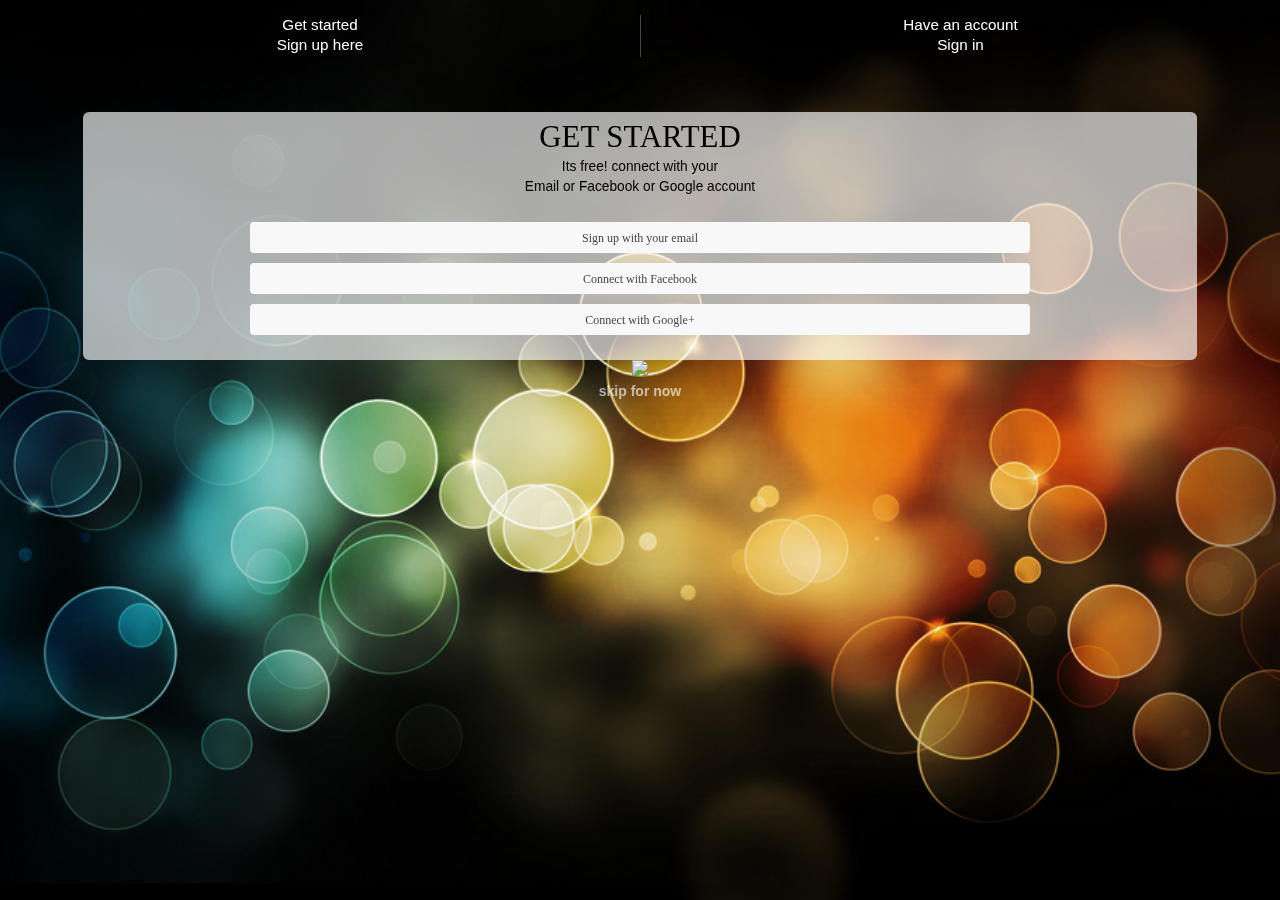
==== www/index.html @ 9ef08cd4 "first commit" ====
<!DOCTYPE html>
<html>
    <head>
        <meta charset="utf-8">
        <meta name="viewport" content="initial-scale=1, maximum-scale=1, user-scalable=no, width=device-width">
        <title></title>
        <!--<allow-navigation href="*">-->

        <script src='https://api.mapbox.com/mapbox.js/v2.3.0/mapbox.js'></script>
        <link href='https://api.mapbox.com/mapbox.js/v2.3.0/mapbox.css' rel='stylesheet' />
        <link href="css/style.css" rel="stylesheet" type="text/css"/>
        <!--<link href="lib/ionic/css/ionic.css" rel="stylesheet">--> 
        <link href="lib/ionic/css/ionic.css" rel="stylesheet" type="text/css"/>
        <script src="lib/ionic/js/ionic.bundle.js"></script>



        <script src="cordova.js"></script>




        <script src="app.module.js" type="text/javascript"></script>
        <script src="app.config.js" type="text/javascript"></script>
        <script src="app.route.js" type="text/javascript"></script>
        <script src="app.run.js" type="text/javascript"></script> 
        <script src="lib/ngStorage.min.js" type="text/javascript"></script>

        <script src="js/timeStorage.js" type="text/javascript"></script>
        <script src="js/ajaxservice.js" type="text/javascript"></script>
        <script src="js/googleLogin.js" type="text/javascript"></script>   
        <!--map-->

        <!--front page-->
        <script src="component/front_page/front.module.js" type="text/javascript"></script>
        <script src="component/front_page/front.route.js" type="text/javascript"></script>
        <script src="component/front_page/front.page.js" type="text/javascript"></script>
        <!-- login -->
        <script src="component/login/login.module.js" type="text/javascript"></script>
        <script src="component/login/login.js" type="text/javascript"></script> 
        <!-- register-->
        <script src="component/register/register.route.js" type="text/javascript"></script>
        <script src="component/register/register.module.js" type="text/javascript"></script>
        <script src="component/register/register.js" type="text/javascript"></script>
        <!-- menu -->
        <script src="component/menu/menu.module.js" type="text/javascript"></script>
        <script src="component/menu/menu.route.js" type="text/javascript"></script>
        <script src="component/menu/menu.run.js" type="text/javascript"></script>
        <script src="component/menu/menu.ctrl.js" type="text/javascript"></script>
        <!--map-->
        <script src="component/map/map.module.js" type="text/javascript"></script>
        <script src="component/map/map.route.js" type="text/javascript"></script>
        <script src="component/map/map.ctrl.js" type="text/javascript"></script>

        <!--</allow-navigation>-->
    </head>
    <body ng-app="beerLocator">

    <ion-nav-view></ion-nav-view>
    <div id="fb-root"></div>
</body>
</html>
---- www/css/style.css ----
.maindiv {
    background: #ffffff url("../img/back.jpg") no-repeat top;
    background-size: cover;
}
.headerdiv {
    margin: 14px 0 0;
}
.leaflet-container{
    overflow: visible !important;
}
.leftHeader {
    color: #fff;
    float: left;
    font-size: 1.09em;
    text-align: center;
    width: 50%;
}

.linemidle {
    background-color: #6c6e69;
    float: left;
    height: 42px;
    padding: 0;
    width: 1px;
    opacity: 0.65;
}
.rightHeader {
    text-align: center;
    color: #fff;
    font-size: 1.09em;
}

.middleBox {
    background: none repeat scroll 0 0 rgba(255, 255, 255, 0.66);
    border-radius: 6px;
    margin: 55px auto 0;
    position: relative;
    width: 87%;
}
.boxtext {
    margin: 0 auto 8px;
    padding: 15px 0 0;
    width: 84%;
}
#t1 {
    font-family: Dosis;
    font-size: 2.2em;
    font-weight: 200;
    margin: 0;
    padding: 0 0 10px;
    text-align: center;
}
#logo {
    width: 200px;
    height: 60px;
}
#t2 {
    margin: 0;
    padding: 0;
    text-align: center;
    font-size: 0.98em;
}
p {
    margin: 0 !important;
}
.loginBox {
    margin: 25px auto 0;
    padding: 0 0 15px;
    width: 70%;
}
.bt1 {
    background: none repeat scroll 0 0 #dd4627;
    border: medium none;
    border-radius: 2px;
    color: #ffffff;
    cursor: pointer;
    font-family: Rupee_Foradian;
    font-size: 1.1em;
    /* height: 2.3em; */
    line-height: 2.3em;
    vertical-align: middle;
    width: 100%;
    margin-bottom: 4px !important;
}
.bt2 {
    background: none repeat scroll 0 0 #3b5998;
    border: medium none;
    border-radius: 2px;
    color: #ffffff;
    cursor: pointer;
    font-family: Rupee_Foradian;
    font-size: 1.1em;
    /* height: 2.3em; */
    line-height: 2.3em;
    vertical-align: middle;
    width: 100%;
}
.bt3 {
    background: none repeat scroll 0 0 #cb3f32;
    border: medium none;
    border-radius: 2px;
    color: #ffffff;
    cursor: pointer;
    font-family: Rupee_Foradian;
    font-size: 1.1em;
    /* height: 2.3em; */
    line-height: 2.3em;
    vertical-align: middle;
    width: 100%;
}
.arrow {
    opacity: 0.90;
    text-align: center;
}
.logo {
    text-align: center;
    /* margin-bottom: 20px; */
    margin-top: -0.5px;
}
.footer {
    /* bottom: 0; */
    color: #fff;
    font-size: 1.0em;
    font-weight: 600;
    margin: 0 auto;
    opacity: 0.61;
    /* position: absolute; */
    text-align: center;
    width: 100%;
}
.clear{
    clear:both;
}
/*=========================register=====================================*/
.reg_main {
    margin-top: 25px !important;
    width: 225px;
    margin: 0 auto;
    box-shadow: 0 0 2px 1px #B1ABAB;
    background-color: #DAD8DC;
    opacity: 0.7;
}
.reg_container {
    padding: 20px 0 0px 0;;
    text-align: center;
    font-size: 1.5em;
    color: #6C43CE;
}
button.button.mybtn.button-positive {
    margin-bottom: 15px;
    width:180px;
}
.reg_bt{
    /*text-align: center;*/
    margin-left:15px;

}
.rgbg {
    background: #ffffff url("../img/login.jpg") no-repeat top;
    background-size: cover;
}
.item{
    margin:0px;
}
.myitem{
    border:0px;
}
---- www/lib/ionic/css/ionic.css ----
@charset "UTF-8";
/*!
 * Copyright 2015 Drifty Co.
 * http://drifty.com/
 *
 * Ionic, v1.2.4
 * A powerful HTML5 mobile app framework.
 * http://ionicframework.com/
 *
 * By @maxlynch, @benjsperry, @adamdbradley <3
 *
 * Licensed under the MIT license. Please see LICENSE for more information.
 *
 */
/*!
  Ionicons, v2.0.1
  Created by Ben Sperry for the Ionic Framework, http://ionicons.com/
  https://twitter.com/benjsperry  https://twitter.com/ionicframework
  MIT License: https://github.com/driftyco/ionicons

  Android-style icons originally built by Google’s
  Material Design Icons: https://github.com/google/material-design-icons
  used under CC BY http://creativecommons.org/licenses/by/4.0/
  Modified icons to fit ionicon’s grid from original.
*/
@font-face {
  font-family: "Ionicons";
  src: url("../fonts/ionicons.eot?v=2.0.1");
  src: url("../fonts/ionicons.eot?v=2.0.1#iefix") format("embedded-opentype"), url("../fonts/ionicons.ttf?v=2.0.1") format("truetype"), url("../fonts/ionicons.woff?v=2.0.1") format("woff"), url("../fonts/ionicons.woff") format("woff"), url("../fonts/ionicons.svg?v=2.0.1#Ionicons") format("svg");
  font-weight: normal;
  font-style: normal; }

.ion, .ionicons,
.ion-alert:before,
.ion-alert-circled:before,
.ion-android-add:before,
.ion-android-add-circle:before,
.ion-android-alarm-clock:before,
.ion-android-alert:before,
.ion-android-apps:before,
.ion-android-archive:before,
.ion-android-arrow-back:before,
.ion-android-arrow-down:before,
.ion-android-arrow-dropdown:before,
.ion-android-arrow-dropdown-circle:before,
.ion-android-arrow-dropleft:before,
.ion-android-arrow-dropleft-circle:before,
.ion-android-arrow-dropright:before,
.ion-android-arrow-dropright-circle:before,
.ion-android-arrow-dropup:before,
.ion-android-arrow-dropup-circle:before,
.ion-android-arrow-forward:before,
.ion-android-arrow-up:before,
.ion-android-attach:before,
.ion-android-bar:before,
.ion-android-bicycle:before,
.ion-android-boat:before,
.ion-android-bookmark:before,
.ion-android-bulb:before,
.ion-android-bus:before,
.ion-android-calendar:before,
.ion-android-call:before,
.ion-android-camera:before,
.ion-android-cancel:before,
.ion-android-car:before,
.ion-android-cart:before,
.ion-android-chat:before,
.ion-android-checkbox:before,
.ion-android-checkbox-blank:before,
.ion-android-checkbox-outline:before,
.ion-android-checkbox-outline-blank:before,
.ion-android-checkmark-circle:before,
.ion-android-clipboard:before,
.ion-android-close:before,
.ion-android-cloud:before,
.ion-android-cloud-circle:before,
.ion-android-cloud-done:before,
.ion-android-cloud-outline:before,
.ion-android-color-palette:before,
.ion-android-compass:before,
.ion-android-contact:before,
.ion-android-contacts:before,
.ion-android-contract:before,
.ion-android-create:before,
.ion-android-delete:before,
.ion-android-desktop:before,
.ion-android-document:before,
.ion-android-done:before,
.ion-android-done-all:before,
.ion-android-download:before,
.ion-android-drafts:before,
.ion-android-exit:before,
.ion-android-expand:before,
.ion-android-favorite:before,
.ion-android-favorite-outline:before,
.ion-android-film:before,
.ion-android-folder:before,
.ion-android-folder-open:before,
.ion-android-funnel:before,
.ion-android-globe:before,
.ion-android-hand:before,
.ion-android-hangout:before,
.ion-android-happy:before,
.ion-android-home:before,
.ion-android-image:before,
.ion-android-laptop:before,
.ion-android-list:before,
.ion-android-locate:before,
.ion-android-lock:before,
.ion-android-mail:before,
.ion-android-map:before,
.ion-android-menu:before,
.ion-android-microphone:before,
.ion-android-microphone-off:before,
.ion-android-more-horizontal:before,
.ion-android-more-vertical:before,
.ion-android-navigate:before,
.ion-android-notifications:before,
.ion-android-notifications-none:before,
.ion-android-notifications-off:before,
.ion-android-open:before,
.ion-android-options:before,
.ion-android-people:before,
.ion-android-person:before,
.ion-android-person-add:before,
.ion-android-phone-landscape:before,
.ion-android-phone-portrait:before,
.ion-android-pin:before,
.ion-android-plane:before,
.ion-android-playstore:before,
.ion-android-print:before,
.ion-android-radio-button-off:before,
.ion-android-radio-button-on:before,
.ion-android-refresh:before,
.ion-android-remove:before,
.ion-android-remove-circle:before,
.ion-android-restaurant:before,
.ion-android-sad:before,
.ion-android-search:before,
.ion-android-send:before,
.ion-android-settings:before,
.ion-android-share:before,
.ion-android-share-alt:before,
.ion-android-star:before,
.ion-android-star-half:before,
.ion-android-star-outline:before,
.ion-android-stopwatch:before,
.ion-android-subway:before,
.ion-android-sunny:before,
.ion-android-sync:before,
.ion-android-textsms:before,
.ion-android-time:before,
.ion-android-train:before,
.ion-android-unlock:before,
.ion-android-upload:before,
.ion-android-volume-down:before,
.ion-android-volume-mute:before,
.ion-android-volume-off:before,
.ion-android-volume-up:before,
.ion-android-walk:before,
.ion-android-warning:before,
.ion-android-watch:before,
.ion-android-wifi:before,
.ion-aperture:before,
.ion-archive:before,
.ion-arrow-down-a:before,
.ion-arrow-down-b:before,
.ion-arrow-down-c:before,
.ion-arrow-expand:before,
.ion-arrow-graph-down-left:before,
.ion-arrow-graph-down-right:before,
.ion-arrow-graph-up-left:before,
.ion-arrow-graph-up-right:before,
.ion-arrow-left-a:before,
.ion-arrow-left-b:before,
.ion-arrow-left-c:before,
.ion-arrow-move:before,
.ion-arrow-resize:before,
.ion-arrow-return-left:before,
.ion-arrow-return-right:before,
.ion-arrow-right-a:before,
.ion-arrow-right-b:before,
.ion-arrow-right-c:before,
.ion-arrow-shrink:before,
.ion-arrow-swap:before,
.ion-arrow-up-a:before,
.ion-arrow-up-b:before,
.ion-arrow-up-c:before,
.ion-asterisk:before,
.ion-at:before,
.ion-backspace:before,
.ion-backspace-outline:before,
.ion-bag:before,
.ion-battery-charging:before,
.ion-battery-empty:before,
.ion-battery-full:before,
.ion-battery-half:before,
.ion-battery-low:before,
.ion-beaker:before,
.ion-beer:before,
.ion-bluetooth:before,
.ion-bonfire:before,
.ion-bookmark:before,
.ion-bowtie:before,
.ion-briefcase:before,
.ion-bug:before,
.ion-calculator:before,
.ion-calendar:before,
.ion-camera:before,
.ion-card:before,
.ion-cash:before,
.ion-chatbox:before,
.ion-chatbox-working:before,
.ion-chatboxes:before,
.ion-chatbubble:before,
.ion-chatbubble-working:before,
.ion-chatbubbles:before,
.ion-checkmark:before,
.ion-checkmark-circled:before,
.ion-checkmark-round:before,
.ion-chevron-down:before,
.ion-chevron-left:before,
.ion-chevron-right:before,
.ion-chevron-up:before,
.ion-clipboard:before,
.ion-clock:before,
.ion-close:before,
.ion-close-circled:before,
.ion-close-round:before,
.ion-closed-captioning:before,
.ion-cloud:before,
.ion-code:before,
.ion-code-download:before,
.ion-code-working:before,
.ion-coffee:before,
.ion-compass:before,
.ion-compose:before,
.ion-connection-bars:before,
.ion-contrast:before,
.ion-crop:before,
.ion-cube:before,
.ion-disc:before,
.ion-document:before,
.ion-document-text:before,
.ion-drag:before,
.ion-earth:before,
.ion-easel:before,
.ion-edit:before,
.ion-egg:before,
.ion-eject:before,
.ion-email:before,
.ion-email-unread:before,
.ion-erlenmeyer-flask:before,
.ion-erlenmeyer-flask-bubbles:before,
.ion-eye:before,
.ion-eye-disabled:before,
.ion-female:before,
.ion-filing:before,
.ion-film-marker:before,
.ion-fireball:before,
.ion-flag:before,
.ion-flame:before,
.ion-flash:before,
.ion-flash-off:before,
.ion-folder:before,
.ion-fork:before,
.ion-fork-repo:before,
.ion-forward:before,
.ion-funnel:before,
.ion-gear-a:before,
.ion-gear-b:before,
.ion-grid:before,
.ion-hammer:before,
.ion-happy:before,
.ion-happy-outline:before,
.ion-headphone:before,
.ion-heart:before,
.ion-heart-broken:before,
.ion-help:before,
.ion-help-buoy:before,
.ion-help-circled:before,
.ion-home:before,
.ion-icecream:before,
.ion-image:before,
.ion-images:before,
.ion-information:before,
.ion-information-circled:before,
.ion-ionic:before,
.ion-ios-alarm:before,
.ion-ios-alarm-outline:before,
.ion-ios-albums:before,
.ion-ios-albums-outline:before,
.ion-ios-americanfootball:before,
.ion-ios-americanfootball-outline:before,
.ion-ios-analytics:before,
.ion-ios-analytics-outline:before,
.ion-ios-arrow-back:before,
.ion-ios-arrow-down:before,
.ion-ios-arrow-forward:before,
.ion-ios-arrow-left:before,
.ion-ios-arrow-right:before,
.ion-ios-arrow-thin-down:before,
.ion-ios-arrow-thin-left:before,
.ion-ios-arrow-thin-right:before,
.ion-ios-arrow-thin-up:before,
.ion-ios-arrow-up:before,
.ion-ios-at:before,
.ion-ios-at-outline:before,
.ion-ios-barcode:before,
.ion-ios-barcode-outline:before,
.ion-ios-baseball:before,
.ion-ios-baseball-outline:before,
.ion-ios-basketball:before,
.ion-ios-basketball-outline:before,
.ion-ios-bell:before,
.ion-ios-bell-outline:before,
.ion-ios-body:before,
.ion-ios-body-outline:before,
.ion-ios-bolt:before,
.ion-ios-bolt-outline:before,
.ion-ios-book:before,
.ion-ios-book-outline:before,
.ion-ios-bookmarks:before,
.ion-ios-bookmarks-outline:before,
.ion-ios-box:before,
.ion-ios-box-outline:before,
.ion-ios-briefcase:before,
.ion-ios-briefcase-outline:before,
.ion-ios-browsers:before,
.ion-ios-browsers-outline:before,
.ion-ios-calculator:before,
.ion-ios-calculator-outline:before,
.ion-ios-calendar:before,
.ion-ios-calendar-outline:before,
.ion-ios-camera:before,
.ion-ios-camera-outline:before,
.ion-ios-cart:before,
.ion-ios-cart-outline:before,
.ion-ios-chatboxes:before,
.ion-ios-chatboxes-outline:before,
.ion-ios-chatbubble:before,
.ion-ios-chatbubble-outline:before,
.ion-ios-checkmark:before,
.ion-ios-checkmark-empty:before,
.ion-ios-checkmark-outline:before,
.ion-ios-circle-filled:before,
.ion-ios-circle-outline:before,
.ion-ios-clock:before,
.ion-ios-clock-outline:before,
.ion-ios-close:before,
.ion-ios-close-empty:before,
.ion-ios-close-outline:before,
.ion-ios-cloud:before,
.ion-ios-cloud-download:before,
.ion-ios-cloud-download-outline:before,
.ion-ios-cloud-outline:before,
.ion-ios-cloud-upload:before,
.ion-ios-cloud-upload-outline:before,
.ion-ios-cloudy:before,
.ion-ios-cloudy-night:before,
.ion-ios-cloudy-night-outline:before,
.ion-ios-cloudy-outline:before,
.ion-ios-cog:before,
.ion-ios-cog-outline:before,
.ion-ios-color-filter:before,
.ion-ios-color-filter-outline:before,
.ion-ios-color-wand:before,
.ion-ios-color-wand-outline:before,
.ion-ios-compose:before,
.ion-ios-compose-outline:before,
.ion-ios-contact:before,
.ion-ios-contact-outline:before,
.ion-ios-copy:before,
.ion-ios-copy-outline:before,
.ion-ios-crop:before,
.ion-ios-crop-strong:before,
.ion-ios-download:before,
.ion-ios-download-outline:before,
.ion-ios-drag:before,
.ion-ios-email:before,
.ion-ios-email-outline:before,
.ion-ios-eye:before,
.ion-ios-eye-outline:before,
.ion-ios-fastforward:before,
.ion-ios-fastforward-outline:before,
.ion-ios-filing:before,
.ion-ios-filing-outline:before,
.ion-ios-film:before,
.ion-ios-film-outline:before,
.ion-ios-flag:before,
.ion-ios-flag-outline:before,
.ion-ios-flame:before,
.ion-ios-flame-outline:before,
.ion-ios-flask:before,
.ion-ios-flask-outline:before,
.ion-ios-flower:before,
.ion-ios-flower-outline:before,
.ion-ios-folder:before,
.ion-ios-folder-outline:before,
.ion-ios-football:before,
.ion-ios-football-outline:before,
.ion-ios-game-controller-a:before,
.ion-ios-game-controller-a-outline:before,
.ion-ios-game-controller-b:before,
.ion-ios-game-controller-b-outline:before,
.ion-ios-gear:before,
.ion-ios-gear-outline:before,
.ion-ios-glasses:before,
.ion-ios-glasses-outline:before,
.ion-ios-grid-view:before,
.ion-ios-grid-view-outline:before,
.ion-ios-heart:before,
.ion-ios-heart-outline:before,
.ion-ios-help:before,
.ion-ios-help-empty:before,
.ion-ios-help-outline:before,
.ion-ios-home:before,
.ion-ios-home-outline:before,
.ion-ios-infinite:before,
.ion-ios-infinite-outline:before,
.ion-ios-information:before,
.ion-ios-information-empty:before,
.ion-ios-information-outline:before,
.ion-ios-ionic-outline:before,
.ion-ios-keypad:before,
.ion-ios-keypad-outline:before,
.ion-ios-lightbulb:before,
.ion-ios-lightbulb-outline:before,
.ion-ios-list:before,
.ion-ios-list-outline:before,
.ion-ios-location:before,
.ion-ios-location-outline:before,
.ion-ios-locked:before,
.ion-ios-locked-outline:before,
.ion-ios-loop:before,
.ion-ios-loop-strong:before,
.ion-ios-medical:before,
.ion-ios-medical-outline:before,
.ion-ios-medkit:before,
.ion-ios-medkit-outline:before,
.ion-ios-mic:before,
.ion-ios-mic-off:before,
.ion-ios-mic-outline:before,
.ion-ios-minus:before,
.ion-ios-minus-empty:before,
.ion-ios-minus-outline:before,
.ion-ios-monitor:before,
.ion-ios-monitor-outline:before,
.ion-ios-moon:before,
.ion-ios-moon-outline:before,
.ion-ios-more:before,
.ion-ios-more-outline:before,
.ion-ios-musical-note:before,
.ion-ios-musical-notes:before,
.ion-ios-navigate:before,
.ion-ios-navigate-outline:before,
.ion-ios-nutrition:before,
.ion-ios-nutrition-outline:before,
.ion-ios-paper:before,
.ion-ios-paper-outline:before,
.ion-ios-paperplane:before,
.ion-ios-paperplane-outline:before,
.ion-ios-partlysunny:before,
.ion-ios-partlysunny-outline:before,
.ion-ios-pause:before,
.ion-ios-pause-outline:before,
.ion-ios-paw:before,
.ion-ios-paw-outline:before,
.ion-ios-people:before,
.ion-ios-people-outline:before,
.ion-ios-person:before,
.ion-ios-person-outline:before,
.ion-ios-personadd:before,
.ion-ios-personadd-outline:before,
.ion-ios-photos:before,
.ion-ios-photos-outline:before,
.ion-ios-pie:before,
.ion-ios-pie-outline:before,
.ion-ios-pint:before,
.ion-ios-pint-outline:before,
.ion-ios-play:before,
.ion-ios-play-outline:before,
.ion-ios-plus:before,
.ion-ios-plus-empty:before,
.ion-ios-plus-outline:before,
.ion-ios-pricetag:before,
.ion-ios-pricetag-outline:before,
.ion-ios-pricetags:before,
.ion-ios-pricetags-outline:before,
.ion-ios-printer:before,
.ion-ios-printer-outline:before,
.ion-ios-pulse:before,
.ion-ios-pulse-strong:before,
.ion-ios-rainy:before,
.ion-ios-rainy-outline:before,
.ion-ios-recording:before,
.ion-ios-recording-outline:before,
.ion-ios-redo:before,
.ion-ios-redo-outline:before,
.ion-ios-refresh:before,
.ion-ios-refresh-empty:before,
.ion-ios-refresh-outline:before,
.ion-ios-reload:before,
.ion-ios-reverse-camera:before,
.ion-ios-reverse-camera-outline:before,
.ion-ios-rewind:before,
.ion-ios-rewind-outline:before,
.ion-ios-rose:before,
.ion-ios-rose-outline:before,
.ion-ios-search:before,
.ion-ios-search-strong:before,
.ion-ios-settings:before,
.ion-ios-settings-strong:before,
.ion-ios-shuffle:before,
.ion-ios-shuffle-strong:before,
.ion-ios-skipbackward:before,
.ion-ios-skipbackward-outline:before,
.ion-ios-skipforward:before,
.ion-ios-skipforward-outline:before,
.ion-ios-snowy:before,
.ion-ios-speedometer:before,
.ion-ios-speedometer-outline:before,
.ion-ios-star:before,
.ion-ios-star-half:before,
.ion-ios-star-outline:before,
.ion-ios-stopwatch:before,
.ion-ios-stopwatch-outline:before,
.ion-ios-sunny:before,
.ion-ios-sunny-outline:before,
.ion-ios-telephone:before,
.ion-ios-telephone-outline:before,
.ion-ios-tennisball:before,
.ion-ios-tennisball-outline:before,
.ion-ios-thunderstorm:before,
.ion-ios-thunderstorm-outline:before,
.ion-ios-time:before,
.ion-ios-time-outline:before,
.ion-ios-timer:before,
.ion-ios-timer-outline:before,
.ion-ios-toggle:before,
.ion-ios-toggle-outline:before,
.ion-ios-trash:before,
.ion-ios-trash-outline:before,
.ion-ios-undo:before,
.ion-ios-undo-outline:before,
.ion-ios-unlocked:before,
.ion-ios-unlocked-outline:before,
.ion-ios-upload:before,
.ion-ios-upload-outline:before,
.ion-ios-videocam:before,
.ion-ios-videocam-outline:before,
.ion-ios-volume-high:before,
.ion-ios-volume-low:before,
.ion-ios-wineglass:before,
.ion-ios-wineglass-outline:before,
.ion-ios-world:before,
.ion-ios-world-outline:before,
.ion-ipad:before,
.ion-iphone:before,
.ion-ipod:before,
.ion-jet:before,
.ion-key:before,
.ion-knife:before,
.ion-laptop:before,
.ion-leaf:before,
.ion-levels:before,
.ion-lightbulb:before,
.ion-link:before,
.ion-load-a:before,
.ion-load-b:before,
.ion-load-c:before,
.ion-load-d:before,
.ion-location:before,
.ion-lock-combination:before,
.ion-locked:before,
.ion-log-in:before,
.ion-log-out:before,
.ion-loop:before,
.ion-magnet:before,
.ion-male:before,
.ion-man:before,
.ion-map:before,
.ion-medkit:before,
.ion-merge:before,
.ion-mic-a:before,
.ion-mic-b:before,
.ion-mic-c:before,
.ion-minus:before,
.ion-minus-circled:before,
.ion-minus-round:before,
.ion-model-s:before,
.ion-monitor:before,
.ion-more:before,
.ion-mouse:before,
.ion-music-note:before,
.ion-navicon:before,
.ion-navicon-round:before,
.ion-navigate:before,
.ion-network:before,
.ion-no-smoking:before,
.ion-nuclear:before,
.ion-outlet:before,
.ion-paintbrush:before,
.ion-paintbucket:before,
.ion-paper-airplane:before,
.ion-paperclip:before,
.ion-pause:before,
.ion-person:before,
.ion-person-add:before,
.ion-person-stalker:before,
.ion-pie-graph:before,
.ion-pin:before,
.ion-pinpoint:before,
.ion-pizza:before,
.ion-plane:before,
.ion-planet:before,
.ion-play:before,
.ion-playstation:before,
.ion-plus:before,
.ion-plus-circled:before,
.ion-plus-round:before,
.ion-podium:before,
.ion-pound:before,
.ion-power:before,
.ion-pricetag:before,
.ion-pricetags:before,
.ion-printer:before,
.ion-pull-request:before,
.ion-qr-scanner:before,
.ion-quote:before,
.ion-radio-waves:before,
.ion-record:before,
.ion-refresh:before,
.ion-reply:before,
.ion-reply-all:before,
.ion-ribbon-a:before,
.ion-ribbon-b:before,
.ion-sad:before,
.ion-sad-outline:before,
.ion-scissors:before,
.ion-search:before,
.ion-settings:before,
.ion-share:before,
.ion-shuffle:before,
.ion-skip-backward:before,
.ion-skip-forward:before,
.ion-social-android:before,
.ion-social-android-outline:before,
.ion-social-angular:before,
.ion-social-angular-outline:before,
.ion-social-apple:before,
.ion-social-apple-outline:before,
.ion-social-bitcoin:before,
.ion-social-bitcoin-outline:before,
.ion-social-buffer:before,
.ion-social-buffer-outline:before,
.ion-social-chrome:before,
.ion-social-chrome-outline:before,
.ion-social-codepen:before,
.ion-social-codepen-outline:before,
.ion-social-css3:before,
.ion-social-css3-outline:before,
.ion-social-designernews:before,
.ion-social-designernews-outline:before,
.ion-social-dribbble:before,
.ion-social-dribbble-outline:before,
.ion-social-dropbox:before,
.ion-social-dropbox-outline:before,
.ion-social-euro:before,
.ion-social-euro-outline:before,
.ion-social-facebook:before,
.ion-social-facebook-outline:before,
.ion-social-foursquare:before,
.ion-social-foursquare-outline:before,
.ion-social-freebsd-devil:before,
.ion-social-github:before,
.ion-social-github-outline:before,
.ion-social-google:before,
.ion-social-google-outline:before,
.ion-social-googleplus:before,
.ion-social-googleplus-outline:before,
.ion-social-hackernews:before,
.ion-social-hackernews-outline:before,
.ion-social-html5:before,
.ion-social-html5-outline:before,
.ion-social-instagram:before,
.ion-social-instagram-outline:before,
.ion-social-javascript:before,
.ion-social-javascript-outline:before,
.ion-social-linkedin:before,
.ion-social-linkedin-outline:before,
.ion-social-markdown:before,
.ion-social-nodejs:before,
.ion-social-octocat:before,
.ion-social-pinterest:before,
.ion-social-pinterest-outline:before,
.ion-social-python:before,
.ion-social-reddit:before,
.ion-social-reddit-outline:before,
.ion-social-rss:before,
.ion-social-rss-outline:before,
.ion-social-sass:before,
.ion-social-skype:before,
.ion-social-skype-outline:before,
.ion-social-snapchat:before,
.ion-social-snapchat-outline:before,
.ion-social-tumblr:before,
.ion-social-tumblr-outline:before,
.ion-social-tux:before,
.ion-social-twitch:before,
.ion-social-twitch-outline:before,
.ion-social-twitter:before,
.ion-social-twitter-outline:before,
.ion-social-usd:before,
.ion-social-usd-outline:before,
.ion-social-vimeo:before,
.ion-social-vimeo-outline:before,
.ion-social-whatsapp:before,
.ion-social-whatsapp-outline:before,
.ion-social-windows:before,
.ion-social-windows-outline:before,
.ion-social-wordpress:before,
.ion-social-wordpress-outline:before,
.ion-social-yahoo:before,
.ion-social-yahoo-outline:before,
.ion-social-yen:before,
.ion-social-yen-outline:before,
.ion-social-youtube:before,
.ion-social-youtube-outline:before,
.ion-soup-can:before,
.ion-soup-can-outline:before,
.ion-speakerphone:before,
.ion-speedometer:before,
.ion-spoon:before,
.ion-star:before,
.ion-stats-bars:before,
.ion-steam:before,
.ion-stop:before,
.ion-thermometer:before,
.ion-thumbsdown:before,
.ion-thumbsup:before,
.ion-toggle:before,
.ion-toggle-filled:before,
.ion-transgender:before,
.ion-trash-a:before,
.ion-trash-b:before,
.ion-trophy:before,
.ion-tshirt:before,
.ion-tshirt-outline:before,
.ion-umbrella:before,
.ion-university:before,
.ion-unlocked:before,
.ion-upload:before,
.ion-usb:before,
.ion-videocamera:before,
.ion-volume-high:before,
.ion-volume-low:before,
.ion-volume-medium:before,
.ion-volume-mute:before,
.ion-wand:before,
.ion-waterdrop:before,
.ion-wifi:before,
.ion-wineglass:before,
.ion-woman:before,
.ion-wrench:before,
.ion-xbox:before {
  display: inline-block;
  font-family: "Ionicons";
  speak: none;
  font-style: normal;
  font-weight: normal;
  font-variant: normal;
  text-transform: none;
  text-rendering: auto;
  line-height: 1;
  -webkit-font-smoothing: antialiased;
  -moz-osx-font-smoothing: grayscale; }

.ion-alert:before {
  content: ""; }

.ion-alert-circled:before {
  content: ""; }

.ion-android-add:before {
  content: ""; }

.ion-android-add-circle:before {
  content: ""; }

.ion-android-alarm-clock:before {
  content: ""; }

.ion-android-alert:before {
  content: ""; }

.ion-android-apps:before {
  content: ""; }

.ion-android-archive:before {
  content: ""; }

.ion-android-arrow-back:before {
  content: ""; }

.ion-android-arrow-down:before {
  content: ""; }

.ion-android-arrow-dropdown:before {
  content: ""; }

.ion-android-arrow-dropdown-circle:before {
  content: ""; }

.ion-android-arrow-dropleft:before {
  content: ""; }

.ion-android-arrow-dropleft-circle:before {
  content: ""; }

.ion-android-arrow-dropright:before {
  content: ""; }

.ion-android-arrow-dropright-circle:before {
  content: ""; }

.ion-android-arrow-dropup:before {
  content: ""; }

.ion-android-arrow-dropup-circle:before {
  content: ""; }

.ion-android-arrow-forward:before {
  content: ""; }

.ion-android-arrow-up:before {
  content: ""; }

.ion-android-attach:before {
  content: ""; }

.ion-android-bar:before {
  content: ""; }

.ion-android-bicycle:before {
  content: ""; }

.ion-android-boat:before {
  content: ""; }

.ion-android-bookmark:before {
  content: ""; }

.ion-android-bulb:before {
  content: ""; }

.ion-android-bus:before {
  content: ""; }

.ion-android-calendar:before {
  content: ""; }

.ion-android-call:before {
  content: ""; }

.ion-android-camera:before {
  content: ""; }

.ion-android-cancel:before {
  content: ""; }

.ion-android-car:before {
  content: ""; }

.ion-android-cart:before {
  content: ""; }

.ion-android-chat:before {
  content: ""; }

.ion-android-checkbox:before {
  content: ""; }

.ion-android-checkbox-blank:before {
  content: ""; }

.ion-android-checkbox-outline:before {
  content: ""; }

.ion-android-checkbox-outline-blank:before {
  content: ""; }

.ion-android-checkmark-circle:before {
  content: ""; }

.ion-android-clipboard:before {
  content: ""; }

.ion-android-close:before {
  content: ""; }

.ion-android-cloud:before {
  content: ""; }

.ion-android-cloud-circle:before {
  content: ""; }

.ion-android-cloud-done:before {
  content: ""; }

.ion-android-cloud-outline:before {
  content: ""; }

.ion-android-color-palette:before {
  content: ""; }

.ion-android-compass:before {
  content: ""; }

.ion-android-contact:before {
  content: ""; }

.ion-android-contacts:before {
  content: ""; }

.ion-android-contract:before {
  content: ""; }

.ion-android-create:before {
  content: ""; }

.ion-android-delete:before {
  content: ""; }

.ion-android-desktop:before {
  content: ""; }

.ion-android-document:before {
  content: ""; }

.ion-android-done:before {
  content: ""; }

.ion-android-done-all:before {
  content: ""; }

.ion-android-download:before {
  content: ""; }

.ion-android-drafts:before {
  content: ""; }

.ion-android-exit:before {
  content: ""; }

.ion-android-expand:before {
  content: ""; }

.ion-android-favorite:before {
  content: ""; }

.ion-android-favorite-outline:before {
  content: ""; }

.ion-android-film:before {
  content: ""; }

.ion-android-folder:before {
  content: ""; }

.ion-android-folder-open:before {
  content: ""; }

.ion-android-funnel:before {
  content: ""; }

.ion-android-globe:before {
  content: ""; }

.ion-android-hand:before {
  content: ""; }

.ion-android-hangout:before {
  content: ""; }

.ion-android-happy:before {
  content: ""; }

.ion-android-home:before {
  content: ""; }

.ion-android-image:before {
  content: ""; }

.ion-android-laptop:before {
  content: ""; }

.ion-android-list:before {
  content: ""; }

.ion-android-locate:before {
  content: ""; }

.ion-android-lock:before {
  content: ""; }

.ion-android-mail:before {
  content: ""; }

.ion-android-map:before {
  content: ""; }

.ion-android-menu:before {
  content: ""; }

.ion-android-microphone:before {
  content: ""; }

.ion-android-microphone-off:before {
  content: ""; }

.ion-android-more-horizontal:before {
  content: ""; }

.ion-android-more-vertical:before {
  content: ""; }

.ion-android-navigate:before {
  content: ""; }

.ion-android-notifications:before {
  content: ""; }

.ion-android-notifications-none:before {
  content: ""; }

.ion-android-notifications-off:before {
  content: ""; }

.ion-android-open:before {
  content: ""; }

.ion-android-options:before {
  content: ""; }

.ion-android-people:before {
  content: ""; }

.ion-android-person:before {
  content: ""; }

.ion-android-person-add:before {
  content: ""; }

.ion-android-phone-landscape:before {
  content: ""; }

.ion-android-phone-portrait:before {
  content: ""; }

.ion-android-pin:before {
  content: ""; }

.ion-android-plane:before {
  content: ""; }

.ion-android-playstore:before {
  content: ""; }

.ion-android-print:before {
  content: ""; }

.ion-android-radio-button-off:before {
  content: ""; }

.ion-android-radio-button-on:before {
  content: ""; }

.ion-android-refresh:before {
  content: ""; }

.ion-android-remove:before {
  content: ""; }

.ion-android-remove-circle:before {
  content: ""; }

.ion-android-restaurant:before {
  content: ""; }

.ion-android-sad:before {
  content: ""; }

.ion-android-search:before {
  content: ""; }

.ion-android-send:before {
  content: ""; }

.ion-android-settings:before {
  content: ""; }

.ion-android-share:before {
  content: ""; }

.ion-android-share-alt:before {
  content: ""; }

.ion-android-star:before {
  content: ""; }

.ion-android-star-half:before {
  content: ""; }

.ion-android-star-outline:before {
  content: ""; }

.ion-android-stopwatch:before {
  content: ""; }

.ion-android-subway:before {
  content: ""; }

.ion-android-sunny:before {
  content: ""; }

.ion-android-sync:before {
  content: ""; }

.ion-android-textsms:before {
  content: ""; }

.ion-android-time:before {
  content: ""; }

.ion-android-train:before {
  content: ""; }

.ion-android-unlock:before {
  content: ""; }

.ion-android-upload:before {
  content: ""; }

.ion-android-volume-down:before {
  content: ""; }

.ion-android-volume-mute:before {
  content: ""; }

.ion-android-volume-off:before {
  content: ""; }

.ion-android-volume-up:before {
  content: ""; }

.ion-android-walk:before {
  content: ""; }

.ion-android-warning:before {
  content: ""; }

.ion-android-watch:before {
  content: ""; }

.ion-android-wifi:before {
  content: ""; }

.ion-aperture:before {
  content: ""; }

.ion-archive:before {
  content: ""; }

.ion-arrow-down-a:before {
  content: ""; }

.ion-arrow-down-b:before {
  content: ""; }

.ion-arrow-down-c:before {
  content: ""; }

.ion-arrow-expand:before {
  content: ""; }

.ion-arrow-graph-down-left:before {
  content: ""; }

.ion-arrow-graph-down-right:before {
  content: ""; }

.ion-arrow-graph-up-left:before {
  content: ""; }

.ion-arrow-graph-up-right:before {
  content: ""; }

.ion-arrow-left-a:before {
  content: ""; }

.ion-arrow-left-b:before {
  content: ""; }

.ion-arrow-left-c:before {
  content: ""; }

.ion-arrow-move:before {
  content: ""; }

.ion-arrow-resize:before {
  content: ""; }

.ion-arrow-return-left:before {
  content: ""; }

.ion-arrow-return-right:before {
  content: ""; }

.ion-arrow-right-a:before {
  content: ""; }

.ion-arrow-right-b:before {
  content: ""; }

.ion-arrow-right-c:before {
  content: ""; }

.ion-arrow-shrink:before {
  content: ""; }

.ion-arrow-swap:before {
  content: ""; }

.ion-arrow-up-a:before {
  content: ""; }

.ion-arrow-up-b:before {
  content: ""; }

.ion-arrow-up-c:before {
  content: ""; }

.ion-asterisk:before {
  content: ""; }

.ion-at:before {
  content: ""; }

.ion-backspace:before {
  content: ""; }

.ion-backspace-outline:before {
  content: ""; }

.ion-bag:before {
  content: ""; }

.ion-battery-charging:before {
  content: ""; }

.ion-battery-empty:before {
  content: ""; }

.ion-battery-full:before {
  content: ""; }

.ion-battery-half:before {
  content: ""; }

.ion-battery-low:before {
  content: ""; }

.ion-beaker:before {
  content: ""; }

.ion-beer:before {
  content: ""; }

.ion-bluetooth:before {
  content: ""; }

.ion-bonfire:before {
  content: ""; }

.ion-bookmark:before {
  content: ""; }

.ion-bowtie:before {
  content: ""; }

.ion-briefcase:before {
  content: ""; }

.ion-bug:before {
  content: ""; }

.ion-calculator:before {
  content: ""; }

.ion-calendar:before {
  content: ""; }

.ion-camera:before {
  content: ""; }

.ion-card:before {
  content: ""; }

.ion-cash:before {
  content: ""; }

.ion-chatbox:before {
  content: ""; }

.ion-chatbox-working:before {
  content: ""; }

.ion-chatboxes:before {
  content: ""; }

.ion-chatbubble:before {
  content: ""; }

.ion-chatbubble-working:before {
  content: ""; }

.ion-chatbubbles:before {
  content: ""; }

.ion-checkmark:before {
  content: ""; }

.ion-checkmark-circled:before {
  content: ""; }

.ion-checkmark-round:before {
  content: ""; }

.ion-chevron-down:before {
  content: ""; }

.ion-chevron-left:before {
  content: ""; }

.ion-chevron-right:before {
  content: ""; }

.ion-chevron-up:before {
  content: ""; }

.ion-clipboard:before {
  content: ""; }

.ion-clock:before {
  content: ""; }

.ion-close:before {
  content: ""; }

.ion-close-circled:before {
  content: ""; }

.ion-close-round:before {
  content: ""; }

.ion-closed-captioning:before {
  content: ""; }

.ion-cloud:before {
  content: ""; }

.ion-code:before {
  content: ""; }

.ion-code-download:before {
  content: ""; }

.ion-code-working:before {
  content: ""; }

.ion-coffee:before {
  content: ""; }

.ion-compass:before {
  content: ""; }

.ion-compose:before {
  content: ""; }

.ion-connection-bars:before {
  content: ""; }

.ion-contrast:before {
  content: ""; }

.ion-crop:before {
  content: ""; }

.ion-cube:before {
  content: ""; }

.ion-disc:before {
  content: ""; }

.ion-document:before {
  content: ""; }

.ion-document-text:before {
  content: ""; }

.ion-drag:before {
  content: ""; }

.ion-earth:before {
  content: ""; }

.ion-easel:before {
  content: ""; }

.ion-edit:before {
  content: ""; }

.ion-egg:before {
  content: ""; }

.ion-eject:before {
  content: ""; }

.ion-email:before {
  content: ""; }

.ion-email-unread:before {
  content: ""; }

.ion-erlenmeyer-flask:before {
  content: ""; }

.ion-erlenmeyer-flask-bubbles:before {
  content: ""; }

.ion-eye:before {
  content: ""; }

.ion-eye-disabled:before {
  content: ""; }

.ion-female:before {
  content: ""; }

.ion-filing:before {
  content: ""; }

.ion-film-marker:before {
  content: ""; }

.ion-fireball:before {
  content: ""; }

.ion-flag:before {
  content: ""; }

.ion-flame:before {
  content: ""; }

.ion-flash:before {
  content: ""; }

.ion-flash-off:before {
  content: ""; }

.ion-folder:before {
  content: ""; }

.ion-fork:before {
  content: ""; }

.ion-fork-repo:before {
  content: ""; }

.ion-forward:before {
  content: ""; }

.ion-funnel:before {
  content: ""; }

.ion-gear-a:before {
  content: ""; }

.ion-gear-b:before {
  content: ""; }

.ion-grid:before {
  content: ""; }

.ion-hammer:before {
  content: ""; }

.ion-happy:before {
  content: ""; }

.ion-happy-outline:before {
  content: ""; }

.ion-headphone:before {
  content: ""; }

.ion-heart:before {
  content: ""; }

.ion-heart-broken:before {
  content: ""; }

.ion-help:before {
  content: ""; }

.ion-help-buoy:before {
  content: ""; }

.ion-help-circled:before {
  content: ""; }

.ion-home:before {
  content: ""; }

.ion-icecream:before {
  content: ""; }

.ion-image:before {
  content: ""; }

.ion-images:before {
  content: ""; }

.ion-information:before {
  content: ""; }

.ion-information-circled:before {
  content: ""; }

.ion-ionic:before {
  content: ""; }

.ion-ios-alarm:before {
  content: ""; }

.ion-ios-alarm-outline:before {
  content: ""; }

.ion-ios-albums:before {
  content: ""; }

.ion-ios-albums-outline:before {
  content: ""; }

.ion-ios-americanfootball:before {
  content: ""; }

.ion-ios-americanfootball-outline:before {
  content: ""; }

.ion-ios-analytics:before {
  content: ""; }

.ion-ios-analytics-outline:before {
  content: ""; }

.ion-ios-arrow-back:before {
  content: ""; }

.ion-ios-arrow-down:before {
  content: ""; }

.ion-ios-arrow-forward:before {
  content: ""; }

.ion-ios-arrow-left:before {
  content: ""; }

.ion-ios-arrow-right:before {
  content: ""; }

.ion-ios-arrow-thin-down:before {
  content: ""; }

.ion-ios-arrow-thin-left:before {
  content: ""; }

.ion-ios-arrow-thin-right:before {
  content: ""; }

.ion-ios-arrow-thin-up:before {
  content: ""; }

.ion-ios-arrow-up:before {
  content: ""; }

.ion-ios-at:before {
  content: ""; }

.ion-ios-at-outline:before {
  content: ""; }

.ion-ios-barcode:before {
  content: ""; }

.ion-ios-barcode-outline:before {
  content: ""; }

.ion-ios-baseball:before {
  content: ""; }

.ion-ios-baseball-outline:before {
  content: ""; }

.ion-ios-basketball:before {
  content: ""; }

.ion-ios-basketball-outline:before {
  content: ""; }

.ion-ios-bell:before {
  content: ""; }

.ion-ios-bell-outline:before {
  content: ""; }

.ion-ios-body:before {
  content: ""; }

.ion-ios-body-outline:before {
  content: ""; }

.ion-ios-bolt:before {
  content: ""; }

.ion-ios-bolt-outline:before {
  content: ""; }

.ion-ios-book:before {
  content: ""; }

.ion-ios-book-outline:before {
  content: ""; }

.ion-ios-bookmarks:before {
  content: ""; }

.ion-ios-bookmarks-outline:before {
  content: ""; }

.ion-ios-box:before {
  content: ""; }

.ion-ios-box-outline:before {
  content: ""; }

.ion-ios-briefcase:before {
  content: ""; }

.ion-ios-briefcase-outline:before {
  content: ""; }

.ion-ios-browsers:before {
  content: ""; }

.ion-ios-browsers-outline:before {
  content: ""; }

.ion-ios-calculator:before {
  content: ""; }

.ion-ios-calculator-outline:before {
  content: ""; }

.ion-ios-calendar:before {
  content: ""; }

.ion-ios-calendar-outline:before {
  content: ""; }

.ion-ios-camera:before {
  content: ""; }

.ion-ios-camera-outline:before {
  content: ""; }

.ion-ios-cart:before {
  content: ""; }

.ion-ios-cart-outline:before {
  content: ""; }

.ion-ios-chatboxes:before {
  content: ""; }

.ion-ios-chatboxes-outline:before {
  content: ""; }

.ion-ios-chatbubble:before {
  content: ""; }

.ion-ios-chatbubble-outline:before {
  content: ""; }

.ion-ios-checkmark:before {
  content: ""; }

.ion-ios-checkmark-empty:before {
  content: ""; }

.ion-ios-checkmark-outline:before {
  content: ""; }

.ion-ios-circle-filled:before {
  content: ""; }

.ion-ios-circle-outline:before {
  content: ""; }

.ion-ios-clock:before {
  content: ""; }

.ion-ios-clock-outline:before {
  content: ""; }

.ion-ios-close:before {
  content: ""; }

.ion-ios-close-empty:before {
  content: ""; }

.ion-ios-close-outline:before {
  content: ""; }

.ion-ios-cloud:before {
  content: ""; }

.ion-ios-cloud-download:before {
  content: ""; }

.ion-ios-cloud-download-outline:before {
  content: ""; }

.ion-ios-cloud-outline:before {
  content: ""; }

.ion-ios-cloud-upload:before {
  content: ""; }

.ion-ios-cloud-upload-outline:before {
  content: ""; }

.ion-ios-cloudy:before {
  content: ""; }

.ion-ios-cloudy-night:before {
  content: ""; }

.ion-ios-cloudy-night-outline:before {
  content: ""; }

.ion-ios-cloudy-outline:before {
  content: ""; }

.ion-ios-cog:before {
  content: ""; }

.ion-ios-cog-outline:before {
  content: ""; }

.ion-ios-color-filter:before {
  content: ""; }

.ion-ios-color-filter-outline:before {
  content: ""; }

.ion-ios-color-wand:before {
  content: ""; }

.ion-ios-color-wand-outline:before {
  content: ""; }

.ion-ios-compose:before {
  content: ""; }

.ion-ios-compose-outline:before {
  content: ""; }

.ion-ios-contact:before {
  content: ""; }

.ion-ios-contact-outline:before {
  content: ""; }

.ion-ios-copy:before {
  content: ""; }

.ion-ios-copy-outline:before {
  content: ""; }

.ion-ios-crop:before {
  content: ""; }

.ion-ios-crop-strong:before {
  content: ""; }

.ion-ios-download:before {
  content: ""; }

.ion-ios-download-outline:before {
  content: ""; }

.ion-ios-drag:before {
  content: ""; }

.ion-ios-email:before {
  content: ""; }

.ion-ios-email-outline:before {
  content: ""; }

.ion-ios-eye:before {
  content: ""; }

.ion-ios-eye-outline:before {
  content: ""; }

.ion-ios-fastforward:before {
  content: ""; }

.ion-ios-fastforward-outline:before {
  content: ""; }

.ion-ios-filing:before {
  content: ""; }

.ion-ios-filing-outline:before {
  content: ""; }

.ion-ios-film:before {
  content: ""; }

.ion-ios-film-outline:before {
  content: ""; }

.ion-ios-flag:before {
  content: ""; }

.ion-ios-flag-outline:before {
  content: ""; }

.ion-ios-flame:before {
  content: ""; }

.ion-ios-flame-outline:before {
  content: ""; }

.ion-ios-flask:before {
  content: ""; }

.ion-ios-flask-outline:before {
  content: ""; }

.ion-ios-flower:before {
  content: ""; }

.ion-ios-flower-outline:before {
  content: ""; }

.ion-ios-folder:before {
  content: ""; }

.ion-ios-folder-outline:before {
  content: ""; }

.ion-ios-football:before {
  content: ""; }

.ion-ios-football-outline:before {
  content: ""; }

.ion-ios-game-controller-a:before {
  content: ""; }

.ion-ios-game-controller-a-outline:before {
  content: ""; }

.ion-ios-game-controller-b:before {
  content: ""; }

.ion-ios-game-controller-b-outline:before {
  content: ""; }

.ion-ios-gear:before {
  content: ""; }

.ion-ios-gear-outline:before {
  content: ""; }

.ion-ios-glasses:before {
  content: ""; }

.ion-ios-glasses-outline:before {
  content: ""; }

.ion-ios-grid-view:before {
  content: ""; }

.ion-ios-grid-view-outline:before {
  content: ""; }

.ion-ios-heart:before {
  content: ""; }

.ion-ios-heart-outline:before {
  content: ""; }

.ion-ios-help:before {
  content: ""; }

.ion-ios-help-empty:before {
  content: ""; }

.ion-ios-help-outline:before {
  content: ""; }

.ion-ios-home:before {
  content: ""; }

.ion-ios-home-outline:before {
  content: ""; }

.ion-ios-infinite:before {
  content: ""; }

.ion-ios-infinite-outline:before {
  content: ""; }

.ion-ios-information:before {
  content: ""; }

.ion-ios-information-empty:before {
  content: ""; }

.ion-ios-information-outline:before {
  content: ""; }

.ion-ios-ionic-outline:before {
  content: ""; }

.ion-ios-keypad:before {
  content: ""; }

.ion-ios-keypad-outline:before {
  content: ""; }

.ion-ios-lightbulb:before {
  content: ""; }

.ion-ios-lightbulb-outline:before {
  content: ""; }

.ion-ios-list:before {
  content: ""; }

.ion-ios-list-outline:before {
  content: ""; }

.ion-ios-location:before {
  content: ""; }

.ion-ios-location-outline:before {
  content: ""; }

.ion-ios-locked:before {
  content: ""; }

.ion-ios-locked-outline:before {
  content: ""; }

.ion-ios-loop:before {
  content: ""; }

.ion-ios-loop-strong:before {
  content: ""; }

.ion-ios-medical:before {
  content: ""; }

.ion-ios-medical-outline:before {
  content: ""; }

.ion-ios-medkit:before {
  content: ""; }

.ion-ios-medkit-outline:before {
  content: ""; }

.ion-ios-mic:before {
  content: ""; }

.ion-ios-mic-off:before {
  content: ""; }

.ion-ios-mic-outline:before {
  content: ""; }

.ion-ios-minus:before {
  content: ""; }

.ion-ios-minus-empty:before {
  content: ""; }

.ion-ios-minus-outline:before {
  content: ""; }

.ion-ios-monitor:before {
  content: ""; }

.ion-ios-monitor-outline:before {
  content: ""; }

.ion-ios-moon:before {
  content: ""; }

.ion-ios-moon-outline:before {
  content: ""; }

.ion-ios-more:before {
  content: ""; }

.ion-ios-more-outline:before {
  content: ""; }

.ion-ios-musical-note:before {
  content: ""; }

.ion-ios-musical-notes:before {
  content: ""; }

.ion-ios-navigate:before {
  content: ""; }

.ion-ios-navigate-outline:before {
  content: ""; }

.ion-ios-nutrition:before {
  content: ""; }

.ion-ios-nutrition-outline:before {
  content: ""; }

.ion-ios-paper:before {
  content: ""; }

.ion-ios-paper-outline:before {
  content: ""; }

.ion-ios-paperplane:before {
  content: ""; }

.ion-ios-paperplane-outline:before {
  content: ""; }

.ion-ios-partlysunny:before {
  content: ""; }

.ion-ios-partlysunny-outline:before {
  content: ""; }

.ion-ios-pause:before {
  content: ""; }

.ion-ios-pause-outline:before {
  content: ""; }

.ion-ios-paw:before {
  content: ""; }

.ion-ios-paw-outline:before {
  content: ""; }

.ion-ios-people:before {
  content: ""; }

.ion-ios-people-outline:before {
  content: ""; }

.ion-ios-person:before {
  content: ""; }

.ion-ios-person-outline:before {
  content: ""; }

.ion-ios-personadd:before {
  content: ""; }

.ion-ios-personadd-outline:before {
  content: ""; }

.ion-ios-photos:before {
  content: ""; }

.ion-ios-photos-outline:before {
  content: ""; }

.ion-ios-pie:before {
  content: ""; }

.ion-ios-pie-outline:before {
  content: ""; }

.ion-ios-pint:before {
  content: ""; }

.ion-ios-pint-outline:before {
  content: ""; }

.ion-ios-play:before {
  content: ""; }

.ion-ios-play-outline:before {
  content: ""; }

.ion-ios-plus:before {
  content: ""; }

.ion-ios-plus-empty:before {
  content: ""; }

.ion-ios-plus-outline:before {
  content: ""; }

.ion-ios-pricetag:before {
  content: ""; }

.ion-ios-pricetag-outline:before {
  content: ""; }

.ion-ios-pricetags:before {
  content: ""; }

.ion-ios-pricetags-outline:before {
  content: ""; }

.ion-ios-printer:before {
  content: ""; }

.ion-ios-printer-outline:before {
  content: ""; }

.ion-ios-pulse:before {
  content: ""; }

.ion-ios-pulse-strong:before {
  content: ""; }

.ion-ios-rainy:before {
  content: ""; }

.ion-ios-rainy-outline:before {
  content: ""; }

.ion-ios-recording:before {
  content: ""; }

.ion-ios-recording-outline:before {
  content: ""; }

.ion-ios-redo:before {
  content: ""; }

.ion-ios-redo-outline:before {
  content: ""; }

.ion-ios-refresh:before {
  content: ""; }

.ion-ios-refresh-empty:before {
  content: ""; }

.ion-ios-refresh-outline:before {
  content: ""; }

.ion-ios-reload:before {
  content: ""; }

.ion-ios-reverse-camera:before {
  content: ""; }

.ion-ios-reverse-camera-outline:before {
  content: ""; }

.ion-ios-rewind:before {
  content: ""; }

.ion-ios-rewind-outline:before {
  content: ""; }

.ion-ios-rose:before {
  content: ""; }

.ion-ios-rose-outline:before {
  content: ""; }

.ion-ios-search:before {
  content: ""; }

.ion-ios-search-strong:before {
  content: ""; }

.ion-ios-settings:before {
  content: ""; }

.ion-ios-settings-strong:before {
  content: ""; }

.ion-ios-shuffle:before {
  content: ""; }

.ion-ios-shuffle-strong:before {
  content: ""; }

.ion-ios-skipbackward:before {
  content: ""; }

.ion-ios-skipbackward-outline:before {
  content: ""; }

.ion-ios-skipforward:before {
  content: ""; }

.ion-ios-skipforward-outline:before {
  content: ""; }

.ion-ios-snowy:before {
  content: ""; }

.ion-ios-speedometer:before {
  content: ""; }

.ion-ios-speedometer-outline:before {
  content: ""; }

.ion-ios-star:before {
  content: ""; }

.ion-ios-star-half:before {
  content: ""; }

.ion-ios-star-outline:before {
  content: ""; }

.ion-ios-stopwatch:before {
  content: ""; }

.ion-ios-stopwatch-outline:before {
  content: ""; }

.ion-ios-sunny:before {
  content: ""; }

.ion-ios-sunny-outline:before {
  content: ""; }

.ion-ios-telephone:before {
  content: ""; }

.ion-ios-telephone-outline:before {
  content: ""; }

.ion-ios-tennisball:before {
  content: ""; }

.ion-ios-tennisball-outline:before {
  content: ""; }

.ion-ios-thunderstorm:before {
  content: ""; }

.ion-ios-thunderstorm-outline:before {
  content: ""; }

.ion-ios-time:before {
  content: ""; }

.ion-ios-time-outline:before {
  content: ""; }

.ion-ios-timer:before {
  content: ""; }

.ion-ios-timer-outline:before {
  content: ""; }

.ion-ios-toggle:before {
  content: ""; }

.ion-ios-toggle-outline:before {
  content: ""; }

.ion-ios-trash:before {
  content: ""; }

.ion-ios-trash-outline:before {
  content: ""; }

.ion-ios-undo:before {
  content: ""; }

.ion-ios-undo-outline:before {
  content: ""; }

.ion-ios-unlocked:before {
  content: ""; }

.ion-ios-unlocked-outline:before {
  content: ""; }

.ion-ios-upload:before {
  content: ""; }

.ion-ios-upload-outline:before {
  content: ""; }

.ion-ios-videocam:before {
  content: ""; }

.ion-ios-videocam-outline:before {
  content: ""; }

.ion-ios-volume-high:before {
  content: ""; }

.ion-ios-volume-low:before {
  content: ""; }

.ion-ios-wineglass:before {
  content: ""; }

.ion-ios-wineglass-outline:before {
  content: ""; }

.ion-ios-world:before {
  content: ""; }

.ion-ios-world-outline:before {
  content: ""; }

.ion-ipad:before {
  content: ""; }

.ion-iphone:before {
  content: ""; }

.ion-ipod:before {
  content: ""; }

.ion-jet:before {
  content: ""; }

.ion-key:before {
  content: ""; }

.ion-knife:before {
  content: ""; }

.ion-laptop:before {
  content: ""; }

.ion-leaf:before {
  content: ""; }

.ion-levels:before {
  content: ""; }

.ion-lightbulb:before {
  content: ""; }

.ion-link:before {
  content: ""; }

.ion-load-a:before {
  content: ""; }

.ion-load-b:before {
  content: ""; }

.ion-load-c:before {
  content: ""; }

.ion-load-d:before {
  content: ""; }

.ion-location:before {
  content: ""; }

.ion-lock-combination:before {
  content: ""; }

.ion-locked:before {
  content: ""; }

.ion-log-in:before {
  content: ""; }

.ion-log-out:before {
  content: ""; }

.ion-loop:before {
  content: ""; }

.ion-magnet:before {
  content: ""; }

.ion-male:before {
  content: ""; }

.ion-man:before {
  content: ""; }

.ion-map:before {
  content: ""; }

.ion-medkit:before {
  content: ""; }

.ion-merge:before {
  content: ""; }

.ion-mic-a:before {
  content: ""; }

.ion-mic-b:before {
  content: ""; }

.ion-mic-c:before {
  content: ""; }

.ion-minus:before {
  content: ""; }

.ion-minus-circled:before {
  content: ""; }

.ion-minus-round:before {
  content: ""; }

.ion-model-s:before {
  content: ""; }

.ion-monitor:before {
  content: ""; }

.ion-more:before {
  content: ""; }

.ion-mouse:before {
  content: ""; }

.ion-music-note:before {
  content: ""; }

.ion-navicon:before {
  content: ""; }

.ion-navicon-round:before {
  content: ""; }

.ion-navigate:before {
  content: ""; }

.ion-network:before {
  content: ""; }

.ion-no-smoking:before {
  content: ""; }

.ion-nuclear:before {
  content: ""; }

.ion-outlet:before {
  content: ""; }

.ion-paintbrush:before {
  content: ""; }

.ion-paintbucket:before {
  content: ""; }

.ion-paper-airplane:before {
  content: ""; }

.ion-paperclip:before {
  content: ""; }

.ion-pause:before {
  content: ""; }

.ion-person:before {
  content: ""; }

.ion-person-add:before {
  content: ""; }

.ion-person-stalker:before {
  content: ""; }

.ion-pie-graph:before {
  content: ""; }

.ion-pin:before {
  content: ""; }

.ion-pinpoint:before {
  content: ""; }

.ion-pizza:before {
  content: ""; }

.ion-plane:before {
  content: ""; }

.ion-planet:before {
  content: ""; }

.ion-play:before {
  content: ""; }

.ion-playstation:before {
  content: ""; }

.ion-plus:before {
  content: ""; }

.ion-plus-circled:before {
  content: ""; }

.ion-plus-round:before {
  content: ""; }

.ion-podium:before {
  content: ""; }

.ion-pound:before {
  content: ""; }

.ion-power:before {
  content: ""; }

.ion-pricetag:before {
  content: ""; }

.ion-pricetags:before {
  content: ""; }

.ion-printer:before {
  content: ""; }

.ion-pull-request:before {
  content: ""; }

.ion-qr-scanner:before {
  content: ""; }

.ion-quote:before {
  content: ""; }

.ion-radio-waves:before {
  content: ""; }

.ion-record:before {
  content: ""; }

.ion-refresh:before {
  content: ""; }

.ion-reply:before {
  content: ""; }

.ion-reply-all:before {
  content: ""; }

.ion-ribbon-a:before {
  content: ""; }

.ion-ribbon-b:before {
  content: ""; }

.ion-sad:before {
  content: ""; }

.ion-sad-outline:before {
  content: ""; }

.ion-scissors:before {
  content: ""; }

.ion-search:before {
  content: ""; }

.ion-settings:before {
  content: ""; }

.ion-share:before {
  content: ""; }

.ion-shuffle:before {
  content: ""; }

.ion-skip-backward:before {
  content: ""; }

.ion-skip-forward:before {
  content: ""; }

.ion-social-android:before {
  content: ""; }

.ion-social-android-outline:before {
  content: ""; }

.ion-social-angular:before {
  content: ""; }

.ion-social-angular-outline:before {
  content: ""; }

.ion-social-apple:before {
  content: ""; }

.ion-social-apple-outline:before {
  content: ""; }

.ion-social-bitcoin:before {
  content: ""; }

.ion-social-bitcoin-outline:before {
  content: ""; }

.ion-social-buffer:before {
  content: ""; }

.ion-social-buffer-outline:before {
  content: ""; }

.ion-social-chrome:before {
  content: ""; }

.ion-social-chrome-outline:before {
  content: ""; }

.ion-social-codepen:before {
  content: ""; }

.ion-social-codepen-outline:before {
  content: ""; }

.ion-social-css3:before {
  content: ""; }

.ion-social-css3-outline:before {
  content: ""; }

.ion-social-designernews:before {
  content: ""; }

.ion-social-designernews-outline:before {
  content: ""; }

.ion-social-dribbble:before {
  content: ""; }

.ion-social-dribbble-outline:before {
  content: ""; }

.ion-social-dropbox:before {
  content: ""; }

.ion-social-dropbox-outline:before {
  content: ""; }

.ion-social-euro:before {
  content: ""; }

.ion-social-euro-outline:before {
  content: ""; }

.ion-social-facebook:before {
  content: ""; }

.ion-social-facebook-outline:before {
  content: ""; }

.ion-social-foursquare:before {
  content: ""; }

.ion-social-foursquare-outline:before {
  content: ""; }

.ion-social-freebsd-devil:before {
  content: ""; }

.ion-social-github:before {
  content: ""; }

.ion-social-github-outline:before {
  content: ""; }

.ion-social-google:before {
  content: ""; }

.ion-social-google-outline:before {
  content: ""; }

.ion-social-googleplus:before {
  content: ""; }

.ion-social-googleplus-outline:before {
  content: ""; }

.ion-social-hackernews:before {
  content: ""; }

.ion-social-hackernews-outline:before {
  content: ""; }

.ion-social-html5:before {
  content: ""; }

.ion-social-html5-outline:before {
  content: ""; }

.ion-social-instagram:before {
  content: ""; }

.ion-social-instagram-outline:before {
  content: ""; }

.ion-social-javascript:before {
  content: ""; }

.ion-social-javascript-outline:before {
  content: ""; }

.ion-social-linkedin:before {
  content: ""; }

.ion-social-linkedin-outline:before {
  content: ""; }

.ion-social-markdown:before {
  content: ""; }

.ion-social-nodejs:before {
  content: ""; }

.ion-social-octocat:before {
  content: ""; }

.ion-social-pinterest:before {
  content: ""; }

.ion-social-pinterest-outline:before {
  content: ""; }

.ion-social-python:before {
  content: ""; }

.ion-social-reddit:before {
  content: ""; }

.ion-social-reddit-outline:before {
  content: ""; }

.ion-social-rss:before {
  content: ""; }

.ion-social-rss-outline:before {
  content: ""; }

.ion-social-sass:before {
  content: ""; }

.ion-social-skype:before {
  content: ""; }

.ion-social-skype-outline:before {
  content: ""; }

.ion-social-snapchat:before {
  content: ""; }

.ion-social-snapchat-outline:before {
  content: ""; }

.ion-social-tumblr:before {
  content: ""; }

.ion-social-tumblr-outline:before {
  content: ""; }

.ion-social-tux:before {
  content: ""; }

.ion-social-twitch:before {
  content: ""; }

.ion-social-twitch-outline:before {
  content: ""; }

.ion-social-twitter:before {
  content: ""; }

.ion-social-twitter-outline:before {
  content: ""; }

.ion-social-usd:before {
  content: ""; }

.ion-social-usd-outline:before {
  content: ""; }

.ion-social-vimeo:before {
  content: ""; }

.ion-social-vimeo-outline:before {
  content: ""; }

.ion-social-whatsapp:before {
  content: ""; }

.ion-social-whatsapp-outline:before {
  content: ""; }

.ion-social-windows:before {
  content: ""; }

.ion-social-windows-outline:before {
  content: ""; }

.ion-social-wordpress:before {
  content: ""; }

.ion-social-wordpress-outline:before {
  content: ""; }

.ion-social-yahoo:before {
  content: ""; }

.ion-social-yahoo-outline:before {
  content: ""; }

.ion-social-yen:before {
  content: ""; }

.ion-social-yen-outline:before {
  content: ""; }

.ion-social-youtube:before {
  content: ""; }

.ion-social-youtube-outline:before {
  content: ""; }

.ion-soup-can:before {
  content: ""; }

.ion-soup-can-outline:before {
  content: ""; }

.ion-speakerphone:before {
  content: ""; }

.ion-speedometer:before {
  content: ""; }

.ion-spoon:before {
  content: ""; }

.ion-star:before {
  content: ""; }

.ion-stats-bars:before {
  content: ""; }

.ion-steam:before {
  content: ""; }

.ion-stop:before {
  content: ""; }

.ion-thermometer:before {
  content: ""; }

.ion-thumbsdown:before {
  content: ""; }

.ion-thumbsup:before {
  content: ""; }

.ion-toggle:before {
  content: ""; }

.ion-toggle-filled:before {
  content: ""; }

.ion-transgender:before {
  content: ""; }

.ion-trash-a:before {
  content: ""; }

.ion-trash-b:before {
  content: ""; }

.ion-trophy:before {
  content: ""; }

.ion-tshirt:before {
  content: ""; }

.ion-tshirt-outline:before {
  content: ""; }

.ion-umbrella:before {
  content: ""; }

.ion-university:before {
  content: ""; }

.ion-unlocked:before {
  content: ""; }

.ion-upload:before {
  content: ""; }

.ion-usb:before {
  content: ""; }

.ion-videocamera:before {
  content: ""; }

.ion-volume-high:before {
  content: ""; }

.ion-volume-low:before {
  content: ""; }

.ion-volume-medium:before {
  content: ""; }

.ion-volume-mute:before {
  content: ""; }

.ion-wand:before {
  content: ""; }

.ion-waterdrop:before {
  content: ""; }

.ion-wifi:before {
  content: ""; }

.ion-wineglass:before {
  content: ""; }

.ion-woman:before {
  content: ""; }

.ion-wrench:before {
  content: ""; }

.ion-xbox:before {
  content: ""; }

/**
 * Resets
 * --------------------------------------------------
 * Adapted from normalize.css and some reset.css. We don't care even one
 * bit about old IE, so we don't need any hacks for that in here.
 *
 * There are probably other things we could remove here, as well.
 *
 * normalize.css v2.1.2 | MIT License | git.io/normalize

 * Eric Meyer's Reset CSS v2.0 (http://meyerweb.com/eric/tools/css/reset/)
 * http://cssreset.com
 */
html, body, div, span, applet, object, iframe,
h1, h2, h3, h4, h5, h6, p, blockquote, pre,
a, abbr, acronym, address, big, cite, code,
del, dfn, em, img, ins, kbd, q, s, samp,
small, strike, strong, sub, sup, tt, var,
b, i, u, center,
dl, dt, dd, ol, ul, li,
fieldset, form, label, legend,
table, caption, tbody, tfoot, thead, tr, th, td,
article, aside, canvas, details, embed, fieldset,
figure, figcaption, footer, header, hgroup,
menu, nav, output, ruby, section, summary,
time, mark, audio, video {
  margin: 0;
  padding: 0;
  border: 0;
  vertical-align: baseline;
  font: inherit;
  font-size: 100%; }

ol, ul {
  list-style: none; }

blockquote, q {
  quotes: none; }

blockquote:before, blockquote:after,
q:before, q:after {
  content: '';
  content: none; }

/**
 * Prevent modern browsers from displaying `audio` without controls.
 * Remove excess height in iOS 5 devices.
 */
audio:not([controls]) {
  display: none;
  height: 0; }

/**
 * Hide the `template` element in IE, Safari, and Firefox < 22.
 */
[hidden],
template {
  display: none; }

script {
  display: none !important; }

/* ==========================================================================
   Base
   ========================================================================== */
/**
 * 1. Set default font family to sans-serif.
 * 2. Prevent iOS text size adjust after orientation change, without disabling
 *  user zoom.
 */
html {
  -webkit-user-select: none;
  -moz-user-select: none;
  -ms-user-select: none;
  user-select: none;
  font-family: sans-serif;
  /* 1 */
  -webkit-text-size-adjust: 100%;
  -ms-text-size-adjust: 100%;
  /* 2 */
  -webkit-text-size-adjust: 100%;
  /* 2 */ }

/**
 * Remove default margin.
 */
body {
  margin: 0;
  line-height: 1; }

/**
 * Remove default outlines.
 */
a,
button,
:focus,
a:focus,
button:focus,
a:active,
a:hover {
  outline: 0; }

/* *
 * Remove tap highlight color
 */
a {
  -webkit-user-drag: none;
  -webkit-tap-highlight-color: transparent;
  -webkit-tap-highlight-color: transparent; }
  a[href]:hover {
    cursor: pointer; }

/* ==========================================================================
   Typography
   ========================================================================== */
/**
 * Address style set to `bolder` in Firefox 4+, Safari 5, and Chrome.
 */
b,
strong {
  font-weight: bold; }

/**
 * Address styling not present in Safari 5 and Chrome.
 */
dfn {
  font-style: italic; }

/**
 * Address differences between Firefox and other browsers.
 */
hr {
  -moz-box-sizing: content-box;
  box-sizing: content-box;
  height: 0; }

/**
 * Correct font family set oddly in Safari 5 and Chrome.
 */
code,
kbd,
pre,
samp {
  font-size: 1em;
  font-family: monospace, serif; }

/**
 * Improve readability of pre-formatted text in all browsers.
 */
pre {
  white-space: pre-wrap; }

/**
 * Set consistent quote types.
 */
q {
  quotes: "\201C" "\201D" "\2018" "\2019"; }

/**
 * Address inconsistent and variable font size in all browsers.
 */
small {
  font-size: 80%; }

/**
 * Prevent `sub` and `sup` affecting `line-height` in all browsers.
 */
sub,
sup {
  position: relative;
  vertical-align: baseline;
  font-size: 75%;
  line-height: 0; }

sup {
  top: -0.5em; }

sub {
  bottom: -0.25em; }

/**
 * Define consistent border, margin, and padding.
 */
fieldset {
  margin: 0 2px;
  padding: 0.35em 0.625em 0.75em;
  border: 1px solid #c0c0c0; }

/**
 * 1. Correct `color` not being inherited in IE 8/9.
 * 2. Remove padding so people aren't caught out if they zero out fieldsets.
 */
legend {
  padding: 0;
  /* 2 */
  border: 0;
  /* 1 */ }

/**
 * 1. Correct font family not being inherited in all browsers.
 * 2. Correct font size not being inherited in all browsers.
 * 3. Address margins set differently in Firefox 4+, Safari 5, and Chrome.
 * 4. Remove any default :focus styles
 * 5. Make sure webkit font smoothing is being inherited
 * 6. Remove default gradient in Android Firefox / FirefoxOS
 */
button,
input,
select,
textarea {
  margin: 0;
  /* 3 */
  font-size: 100%;
  /* 2 */
  font-family: inherit;
  /* 1 */
  outline-offset: 0;
  /* 4 */
  outline-style: none;
  /* 4 */
  outline-width: 0;
  /* 4 */
  -webkit-font-smoothing: inherit;
  /* 5 */
  background-image: none;
  /* 6 */ }

/**
 * Address Firefox 4+ setting `line-height` on `input` using `importnt` in
 * the UA stylesheet.
 */
button,
input {
  line-height: normal; }

/**
 * Address inconsistent `text-transform` inheritance for `button` and `select`.
 * All other form control elements do not inherit `text-transform` values.
 * Correct `button` style inheritance in Chrome, Safari 5+, and IE 8+.
 * Correct `select` style inheritance in Firefox 4+ and Opera.
 */
button,
select {
  text-transform: none; }

/**
 * 1. Avoid the WebKit bug in Android 4.0.* where (2) destroys native `audio`
 *  and `video` controls.
 * 2. Correct inability to style clickable `input` types in iOS.
 * 3. Improve usability and consistency of cursor style between image-type
 *  `input` and others.
 */
button,
html input[type="button"],
input[type="reset"],
input[type="submit"] {
  cursor: pointer;
  /* 3 */
  -webkit-appearance: button;
  /* 2 */ }

/**
 * Re-set default cursor for disabled elements.
 */
button[disabled],
html input[disabled] {
  cursor: default; }

/**
 * 1. Address `appearance` set to `searchfield` in Safari 5 and Chrome.
 * 2. Address `box-sizing` set to `border-box` in Safari 5 and Chrome
 *  (include `-moz` to future-proof).
 */
input[type="search"] {
  -webkit-box-sizing: content-box;
  /* 2 */
  -moz-box-sizing: content-box;
  box-sizing: content-box;
  -webkit-appearance: textfield;
  /* 1 */ }

/**
 * Remove inner padding and search cancel button in Safari 5 and Chrome
 * on OS X.
 */
input[type="search"]::-webkit-search-cancel-button,
input[type="search"]::-webkit-search-decoration {
  -webkit-appearance: none; }

/**
 * Remove inner padding and border in Firefox 4+.
 */
button::-moz-focus-inner,
input::-moz-focus-inner {
  padding: 0;
  border: 0; }

/**
 * 1. Remove default vertical scrollbar in IE 8/9.
 * 2. Improve readability and alignment in all browsers.
 */
textarea {
  overflow: auto;
  /* 1 */
  vertical-align: top;
  /* 2 */ }

img {
  -webkit-user-drag: none; }

/* ==========================================================================
   Tables
   ========================================================================== */
/**
 * Remove most spacing between table cells.
 */
table {
  border-spacing: 0;
  border-collapse: collapse; }

/**
 * Scaffolding
 * --------------------------------------------------
 */
*,
*:before,
*:after {
  -webkit-box-sizing: border-box;
  -moz-box-sizing: border-box;
  box-sizing: border-box; }

html {
  overflow: hidden;
  -ms-touch-action: pan-y;
  touch-action: pan-y; }

body,
.ionic-body {
  -webkit-touch-callout: none;
  -webkit-font-smoothing: antialiased;
  font-smoothing: antialiased;
  -webkit-text-size-adjust: none;
  -moz-text-size-adjust: none;
  text-size-adjust: none;
  -webkit-tap-highlight-color: transparent;
  -webkit-tap-highlight-color: transparent;
  -webkit-user-select: none;
  -moz-user-select: none;
  -ms-user-select: none;
  user-select: none;
  top: 0;
  right: 0;
  bottom: 0;
  left: 0;
  overflow: hidden;
  margin: 0;
  padding: 0;
  color: #000;
  word-wrap: break-word;
  font-size: 14px;
  font-family: -apple-system;
  font-family: "-apple-system", "Helvetica Neue", "Roboto", "Segoe UI", sans-serif;
  line-height: 20px;
  text-rendering: optimizeLegibility;
  -webkit-backface-visibility: hidden;
  -webkit-user-drag: none;
  -ms-content-zooming: none; }

body.grade-b,
body.grade-c {
  text-rendering: auto; }

.content {
  position: relative; }

.scroll-content {
  position: absolute;
  top: 0;
  right: 0;
  bottom: 0;
  left: 0;
  overflow: hidden;
  margin-top: -1px;
  padding-top: 1px;
  margin-bottom: -1px;
  width: auto;
  height: auto; }

.menu .scroll-content.scroll-content-false {
  z-index: 11; }

.scroll-view {
  position: relative;
  display: block;
  overflow: hidden;
  margin-top: -1px; }
  .scroll-view.overflow-scroll {
    position: relative; }
  .scroll-view.scroll-x {
    overflow-x: scroll;
    overflow-y: hidden; }
  .scroll-view.scroll-y {
    overflow-x: hidden;
    overflow-y: scroll; }
  .scroll-view.scroll-xy {
    overflow-x: scroll;
    overflow-y: scroll; }

/**
 * Scroll is the scroll view component available for complex and custom
 * scroll view functionality.
 */
.scroll {
  -webkit-user-select: none;
  -moz-user-select: none;
  -ms-user-select: none;
  user-select: none;
  -webkit-touch-callout: none;
  -webkit-text-size-adjust: none;
  -moz-text-size-adjust: none;
  text-size-adjust: none;
  -webkit-transform-origin: left top;
  transform-origin: left top; }

/**
 * Set ms-viewport to prevent MS "page squish" and allow fluid scrolling
 * https://msdn.microsoft.com/en-us/library/ie/hh869615(v=vs.85).aspx
 */
@-ms-viewport {
  width: device-width; }

.scroll-bar {
  position: absolute;
  z-index: 9999; }

.ng-animate .scroll-bar {
  visibility: hidden; }

.scroll-bar-h {
  right: 2px;
  bottom: 3px;
  left: 2px;
  height: 3px; }
  .scroll-bar-h .scroll-bar-indicator {
    height: 100%; }

.scroll-bar-v {
  top: 2px;
  right: 3px;
  bottom: 2px;
  width: 3px; }
  .scroll-bar-v .scroll-bar-indicator {
    width: 100%; }

.scroll-bar-indicator {
  position: absolute;
  border-radius: 4px;
  background: rgba(0, 0, 0, 0.3);
  opacity: 1;
  -webkit-transition: opacity 0.3s linear;
  transition: opacity 0.3s linear; }
  .scroll-bar-indicator.scroll-bar-fade-out {
    opacity: 0; }

.platform-android .scroll-bar-indicator {
  border-radius: 0; }

.grade-b .scroll-bar-indicator,
.grade-c .scroll-bar-indicator {
  background: #aaa; }
  .grade-b .scroll-bar-indicator.scroll-bar-fade-out,
  .grade-c .scroll-bar-indicator.scroll-bar-fade-out {
    -webkit-transition: none;
    transition: none; }

ion-infinite-scroll {
  height: 60px;
  width: 100%;
  display: block;
  display: -webkit-box;
  display: -webkit-flex;
  display: -moz-box;
  display: -moz-flex;
  display: -ms-flexbox;
  display: flex;
  -webkit-box-direction: normal;
  -webkit-box-orient: horizontal;
  -webkit-flex-direction: row;
  -moz-flex-direction: row;
  -ms-flex-direction: row;
  flex-direction: row;
  -webkit-box-pack: center;
  -ms-flex-pack: center;
  -webkit-justify-content: center;
  -moz-justify-content: center;
  justify-content: center;
  -webkit-box-align: center;
  -ms-flex-align: center;
  -webkit-align-items: center;
  -moz-align-items: center;
  align-items: center; }
  ion-infinite-scroll .icon {
    color: #666666;
    font-size: 30px;
    color: #666666; }
  ion-infinite-scroll:not(.active) .spinner,
  ion-infinite-scroll:not(.active) .icon:before {
    display: none; }

.overflow-scroll {
  overflow-x: hidden;
  overflow-y: scroll;
  -webkit-overflow-scrolling: touch;
  -ms-overflow-style: -ms-autohiding-scrollbar;
  top: 0;
  right: 0;
  bottom: 0;
  left: 0;
  position: absolute; }
  .overflow-scroll.pane {
    overflow-x: hidden;
    overflow-y: scroll; }
  .overflow-scroll .scroll {
    position: static;
    height: 100%;
    -webkit-transform: translate3d(0, 0, 0); }
  .overflow-scroll.keyboard-up:not(.keyboard-up-confirm) {
    overflow: hidden; }

/* If you change these, change platform.scss as well */
.has-header {
  top: 44px; }

.no-header {
  top: 0; }

.has-subheader {
  top: 88px; }

.has-tabs-top {
  top: 93px; }

.has-header.has-subheader.has-tabs-top {
  top: 137px; }

.has-footer {
  bottom: 44px; }

.has-subfooter {
  bottom: 88px; }

.has-tabs,
.bar-footer.has-tabs {
  bottom: 49px; }
  .has-tabs.pane,
  .bar-footer.has-tabs.pane {
    bottom: 49px;
    height: auto; }

.bar-subfooter.has-tabs {
  bottom: 93px; }

.has-footer.has-tabs {
  bottom: 93px; }

.pane {
  -webkit-transform: translate3d(0, 0, 0);
  transform: translate3d(0, 0, 0);
  -webkit-transition-duration: 0;
  transition-duration: 0;
  z-index: 1; }

.view {
  z-index: 1; }

.pane,
.view {
  position: absolute;
  top: 0;
  right: 0;
  bottom: 0;
  left: 0;
  width: 100%;
  height: 100%;
  background-color: #fff;
  overflow: hidden; }

.view-container {
  position: absolute;
  display: block;
  width: 100%;
  height: 100%; }

/**
 * Typography
 * --------------------------------------------------
 */
p {
  margin: 0 0 10px; }

small {
  font-size: 85%; }

cite {
  font-style: normal; }

.text-left {
  text-align: left; }

.text-right {
  text-align: right; }

.text-center {
  text-align: center; }

h1, h2, h3, h4, h5, h6,
.h1, .h2, .h3, .h4, .h5, .h6 {
  color: #000;
  font-weight: 500;
  font-family: "-apple-system", "Helvetica Neue", "Roboto", "Segoe UI", sans-serif;
  line-height: 1.2; }
  h1 small, h2 small, h3 small, h4 small, h5 small, h6 small,
  .h1 small, .h2 small, .h3 small, .h4 small, .h5 small, .h6 small {
    font-weight: normal;
    line-height: 1; }

h1, .h1,
h2, .h2,
h3, .h3 {
  margin-top: 20px;
  margin-bottom: 10px; }
  h1:first-child, .h1:first-child,
  h2:first-child, .h2:first-child,
  h3:first-child, .h3:first-child {
    margin-top: 0; }
  h1 + h1, h1 + .h1,
  h1 + h2, h1 + .h2,
  h1 + h3, h1 + .h3, .h1 + h1, .h1 + .h1,
  .h1 + h2, .h1 + .h2,
  .h1 + h3, .h1 + .h3,
  h2 + h1,
  h2 + .h1,
  h2 + h2,
  h2 + .h2,
  h2 + h3,
  h2 + .h3, .h2 + h1, .h2 + .h1,
  .h2 + h2, .h2 + .h2,
  .h2 + h3, .h2 + .h3,
  h3 + h1,
  h3 + .h1,
  h3 + h2,
  h3 + .h2,
  h3 + h3,
  h3 + .h3, .h3 + h1, .h3 + .h1,
  .h3 + h2, .h3 + .h2,
  .h3 + h3, .h3 + .h3 {
    margin-top: 10px; }

h4, .h4,
h5, .h5,
h6, .h6 {
  margin-top: 10px;
  margin-bottom: 10px; }

h1, .h1 {
  font-size: 36px; }

h2, .h2 {
  font-size: 30px; }

h3, .h3 {
  font-size: 24px; }

h4, .h4 {
  font-size: 18px; }

h5, .h5 {
  font-size: 14px; }

h6, .h6 {
  font-size: 12px; }

h1 small, .h1 small {
  font-size: 24px; }

h2 small, .h2 small {
  font-size: 18px; }

h3 small, .h3 small,
h4 small, .h4 small {
  font-size: 14px; }

dl {
  margin-bottom: 20px; }

dt,
dd {
  line-height: 1.42857; }

dt {
  font-weight: bold; }

blockquote {
  margin: 0 0 20px;
  padding: 10px 20px;
  border-left: 5px solid gray; }
  blockquote p {
    font-weight: 300;
    font-size: 17.5px;
    line-height: 1.25; }
  blockquote p:last-child {
    margin-bottom: 0; }
  blockquote small {
    display: block;
    line-height: 1.42857; }
    blockquote small:before {
      content: '\2014 \00A0'; }

q:before,
q:after,
blockquote:before,
blockquote:after {
  content: ""; }

address {
  display: block;
  margin-bottom: 20px;
  font-style: normal;
  line-height: 1.42857; }

a {
  color: #387ef5; }

a.subdued {
  padding-right: 10px;
  color: #888;
  text-decoration: none; }
  a.subdued:hover {
    text-decoration: none; }
  a.subdued:last-child {
    padding-right: 0; }

/**
 * Action Sheets
 * --------------------------------------------------
 */
.action-sheet-backdrop {
  -webkit-transition: background-color 150ms ease-in-out;
  transition: background-color 150ms ease-in-out;
  position: fixed;
  top: 0;
  left: 0;
  z-index: 11;
  width: 100%;
  height: 100%;
  background-color: transparent; }
  .action-sheet-backdrop.active {
    background-color: rgba(0, 0, 0, 0.4); }

.action-sheet-wrapper {
  -webkit-transform: translate3d(0, 100%, 0);
  transform: translate3d(0, 100%, 0);
  -webkit-transition: all cubic-bezier(0.36, 0.66, 0.04, 1) 500ms;
  transition: all cubic-bezier(0.36, 0.66, 0.04, 1) 500ms;
  position: absolute;
  bottom: 0;
  left: 0;
  right: 0;
  width: 100%;
  max-width: 500px;
  margin: auto; }

.action-sheet-up {
  -webkit-transform: translate3d(0, 0, 0);
  transform: translate3d(0, 0, 0); }

.action-sheet {
  margin-left: 8px;
  margin-right: 8px;
  width: auto;
  z-index: 11;
  overflow: hidden; }
  .action-sheet .button {
    display: block;
    padding: 1px;
    width: 100%;
    border-radius: 0;
    border-color: #d1d3d6;
    background-color: transparent;
    color: #007aff;
    font-size: 21px; }
    .action-sheet .button:hover {
      color: #007aff; }
    .action-sheet .button.destructive {
      color: #ff3b30; }
      .action-sheet .button.destructive:hover {
        color: #ff3b30; }
  .action-sheet .button.active, .action-sheet .button.activated {
    box-shadow: none;
    border-color: #d1d3d6;
    color: #007aff;
    background: #e4e5e7; }

.action-sheet-has-icons .icon {
  position: absolute;
  left: 16px; }

.action-sheet-title {
  padding: 16px;
  color: #8f8f8f;
  text-align: center;
  font-size: 13px; }

.action-sheet-group {
  margin-bottom: 8px;
  border-radius: 4px;
  background-color: #fff;
  overflow: hidden; }
  .action-sheet-group .button {
    border-width: 1px 0px 0px 0px; }
  .action-sheet-group .button:first-child:last-child {
    border-width: 0; }

.action-sheet-options {
  background: #f1f2f3; }

.action-sheet-cancel .button {
  font-weight: 500; }

.action-sheet-open {
  pointer-events: none; }
  .action-sheet-open.modal-open .modal {
    pointer-events: none; }
  .action-sheet-open .action-sheet-backdrop {
    pointer-events: auto; }

.platform-android .action-sheet-backdrop.active {
  background-color: rgba(0, 0, 0, 0.2); }

.platform-android .action-sheet {
  margin: 0; }
  .platform-android .action-sheet .action-sheet-title,
  .platform-android .action-sheet .button {
    text-align: left;
    border-color: transparent;
    font-size: 16px;
    color: inherit; }
  .platform-android .action-sheet .action-sheet-title {
    font-size: 14px;
    padding: 16px;
    color: #666; }
  .platform-android .action-sheet .button.active,
  .platform-android .action-sheet .button.activated {
    background: #e8e8e8; }

.platform-android .action-sheet-group {
  margin: 0;
  border-radius: 0;
  background-color: #fafafa; }

.platform-android .action-sheet-cancel {
  display: none; }

.platform-android .action-sheet-has-icons .button {
  padding-left: 56px; }

.backdrop {
  position: fixed;
  top: 0;
  left: 0;
  z-index: 11;
  width: 100%;
  height: 100%;
  background-color: rgba(0, 0, 0, 0.4);
  visibility: hidden;
  opacity: 0;
  -webkit-transition: 0.1s opacity linear;
  transition: 0.1s opacity linear; }
  .backdrop.visible {
    visibility: visible; }
  .backdrop.active {
    opacity: 1; }

/**
 * Bar (Headers and Footers)
 * --------------------------------------------------
 */
.bar {
  display: -webkit-box;
  display: -webkit-flex;
  display: -moz-box;
  display: -moz-flex;
  display: -ms-flexbox;
  display: flex;
  -webkit-transform: translate3d(0, 0, 0);
  transform: translate3d(0, 0, 0);
  -webkit-user-select: none;
  -moz-user-select: none;
  -ms-user-select: none;
  user-select: none;
  position: absolute;
  right: 0;
  left: 0;
  z-index: 9;
  -webkit-box-sizing: border-box;
  -moz-box-sizing: border-box;
  box-sizing: border-box;
  padding: 5px;
  width: 100%;
  height: 44px;
  border-width: 0;
  border-style: solid;
  border-top: 1px solid transparent;
  border-bottom: 1px solid #ddd;
  background-color: white;
  /* border-width: 1px will actually create 2 device pixels on retina */
  /* this nifty trick sets an actual 1px border on hi-res displays */
  background-size: 0; }
  @media (min--moz-device-pixel-ratio: 1.5), (-webkit-min-device-pixel-ratio: 1.5), (min-device-pixel-ratio: 1.5), (min-resolution: 144dpi), (min-resolution: 1.5dppx) {
    .bar {
      border: none;
      background-image: linear-gradient(0deg, #ddd, #ddd 50%, transparent 50%);
      background-position: bottom;
      background-size: 100% 1px;
      background-repeat: no-repeat; } }
  .bar.bar-clear {
    border: none;
    background: none;
    color: #fff; }
    .bar.bar-clear .button {
      color: #fff; }
    .bar.bar-clear .title {
      color: #fff; }
  .bar.item-input-inset .item-input-wrapper {
    margin-top: -1px; }
    .bar.item-input-inset .item-input-wrapper input {
      padding-left: 8px;
      width: 94%;
      height: 28px;
      background: transparent; }
  .bar.bar-light {
    border-color: #ddd;
    background-color: white;
    background-image: linear-gradient(0deg, #ddd, #ddd 50%, transparent 50%);
    color: #444; }
    .bar.bar-light .title {
      color: #444; }
    .bar.bar-light.bar-footer {
      background-image: linear-gradient(180deg, #ddd, #ddd 50%, transparent 50%); }
  .bar.bar-stable {
    border-color: #b2b2b2;
    background-color: #f8f8f8;
    background-image: linear-gradient(0deg, #b2b2b2, #b2b2b2 50%, transparent 50%);
    color: #444; }
    .bar.bar-stable .title {
      color: #444; }
    .bar.bar-stable.bar-footer {
      background-image: linear-gradient(180deg, #b2b2b2, #b2b2b2 50%, transparent 50%); }
  .bar.bar-positive {
    border-color: #0c60ee;
    background-color: #387ef5;
    background-image: linear-gradient(0deg, #0c60ee, #0c60ee 50%, transparent 50%);
    color: #fff; }
    .bar.bar-positive .title {
      color: #fff; }
    .bar.bar-positive.bar-footer {
      background-image: linear-gradient(180deg, #0c60ee, #0c60ee 50%, transparent 50%); }
  .bar.bar-calm {
    border-color: #0a9dc7;
    background-color: #11c1f3;
    background-image: linear-gradient(0deg, #0a9dc7, #0a9dc7 50%, transparent 50%);
    color: #fff; }
    .bar.bar-calm .title {
      color: #fff; }
    .bar.bar-calm.bar-footer {
      background-image: linear-gradient(180deg, #0a9dc7, #0a9dc7 50%, transparent 50%); }
  .bar.bar-assertive {
    border-color: #e42112;
    background-color: #ef473a;
    background-image: linear-gradient(0deg, #e42112, #e42112 50%, transparent 50%);
    color: #fff; }
    .bar.bar-assertive .title {
      color: #fff; }
    .bar.bar-assertive.bar-footer {
      background-image: linear-gradient(180deg, #e42112, #e42112 50%, transparent 50%); }
  .bar.bar-balanced {
    border-color: #28a54c;
    background-color: #33cd5f;
    background-image: linear-gradient(0deg, #28a54c, #28a54c 50%, transparent 50%);
    color: #fff; }
    .bar.bar-balanced .title {
      color: #fff; }
    .bar.bar-balanced.bar-footer {
      background-image: linear-gradient(180deg, #28a54c, #0c60ee 50%, transparent 50%); }
  .bar.bar-energized {
    border-color: #e6b500;
    background-color: #ffc900;
    background-image: linear-gradient(0deg, #e6b500, #e6b500 50%, transparent 50%);
    color: #fff; }
    .bar.bar-energized .title {
      color: #fff; }
    .bar.bar-energized.bar-footer {
      background-image: linear-gradient(180deg, #e6b500, #e6b500 50%, transparent 50%); }
  .bar.bar-royal {
    border-color: #6b46e5;
    background-color: #886aea;
    background-image: linear-gradient(0deg, #6b46e5, #6b46e5 50%, transparent 50%);
    color: #fff; }
    .bar.bar-royal .title {
      color: #fff; }
    .bar.bar-royal.bar-footer {
      background-image: linear-gradient(180deg, #6b46e5, #6b46e5 50%, transparent 50%); }
  .bar.bar-dark {
    border-color: #111;
    background-color: #444444;
    background-image: linear-gradient(0deg, #111, #111 50%, transparent 50%);
    color: #fff; }
    .bar.bar-dark .title {
      color: #fff; }
    .bar.bar-dark.bar-footer {
      background-image: linear-gradient(180deg, #111, #111 50%, transparent 50%); }
  .bar .title {
    display: block;
    position: absolute;
    top: 0;
    right: 0;
    left: 0;
    z-index: 0;
    overflow: hidden;
    margin: 0 10px;
    min-width: 30px;
    height: 43px;
    text-align: center;
    text-overflow: ellipsis;
    white-space: nowrap;
    font-size: 17px;
    font-weight: 500;
    line-height: 44px; }
    .bar .title.title-left {
      text-align: left; }
    .bar .title.title-right {
      text-align: right; }
  .bar .title a {
    color: inherit; }
  .bar .button, .bar button {
    z-index: 1;
    padding: 0 8px;
    min-width: initial;
    min-height: 31px;
    font-weight: 400;
    font-size: 13px;
    line-height: 32px; }
    .bar .button.button-icon:before,
    .bar .button .icon:before, .bar .button.icon:before, .bar .button.icon-left:before, .bar .button.icon-right:before, .bar button.button-icon:before,
    .bar button .icon:before, .bar button.icon:before, .bar button.icon-left:before, .bar button.icon-right:before {
      padding-right: 2px;
      padding-left: 2px;
      font-size: 20px;
      line-height: 32px; }
    .bar .button.button-icon, .bar button.button-icon {
      font-size: 17px; }
      .bar .button.button-icon .icon:before, .bar .button.button-icon:before, .bar .button.button-icon.icon-left:before, .bar .button.button-icon.icon-right:before, .bar button.button-icon .icon:before, .bar button.button-icon:before, .bar button.button-icon.icon-left:before, .bar button.button-icon.icon-right:before {
        vertical-align: top;
        font-size: 32px;
        line-height: 32px; }
    .bar .button.button-clear, .bar button.button-clear {
      padding-right: 2px;
      padding-left: 2px;
      font-weight: 300;
      font-size: 17px; }
      .bar .button.button-clear .icon:before, .bar .button.button-clear.icon:before, .bar .button.button-clear.icon-left:before, .bar .button.button-clear.icon-right:before, .bar button.button-clear .icon:before, .bar button.button-clear.icon:before, .bar button.button-clear.icon-left:before, .bar button.button-clear.icon-right:before {
        font-size: 32px;
        line-height: 32px; }
    .bar .button.back-button, .bar button.back-button {
      display: block;
      margin-right: 5px;
      padding: 0;
      white-space: nowrap;
      font-weight: 400; }
    .bar .button.back-button.active, .bar .button.back-button.activated, .bar button.back-button.active, .bar button.back-button.activated {
      opacity: 0.2; }
  .bar .button-bar > .button,
  .bar .buttons > .button {
    min-height: 31px;
    line-height: 32px; }
  .bar .button-bar + .button,
  .bar .button + .button-bar {
    margin-left: 5px; }
  .bar .buttons,
  .bar .buttons.primary-buttons,
  .bar .buttons.secondary-buttons {
    display: inherit; }
  .bar .buttons span {
    display: inline-block; }
  .bar .buttons-left span {
    margin-right: 5px;
    display: inherit; }
  .bar .buttons-right span {
    margin-left: 5px;
    display: inherit; }
  .bar .title + .button:last-child,
  .bar > .button + .button:last-child,
  .bar > .button.pull-right,
  .bar .buttons.pull-right,
  .bar .title + .buttons {
    position: absolute;
    top: 5px;
    right: 5px;
    bottom: 5px; }

.platform-android .nav-bar-has-subheader .bar {
  background-image: none; }

.platform-android .bar .back-button .icon:before {
  font-size: 24px; }

.platform-android .bar .title {
  font-size: 19px;
  line-height: 44px; }

.bar-light .button {
  border-color: transparent;
  background-color: white;
  color: #444; }
  .bar-light .button:hover {
    color: #444;
    text-decoration: none; }
  .bar-light .button.active, .bar-light .button.activated {
    background-color: #fafafa; }
  .bar-light .button.button-clear {
    border-color: transparent;
    background: none;
    box-shadow: none;
    color: #444;
    font-size: 17px; }
  .bar-light .button.button-icon {
    border-color: transparent;
    background: none; }

.bar-stable .button {
  border-color: transparent;
  background-color: #f8f8f8;
  color: #444; }
  .bar-stable .button:hover {
    color: #444;
    text-decoration: none; }
  .bar-stable .button.active, .bar-stable .button.activated {
    background-color: #e5e5e5; }
  .bar-stable .button.button-clear {
    border-color: transparent;
    background: none;
    box-shadow: none;
    color: #444;
    font-size: 17px; }
  .bar-stable .button.button-icon {
    border-color: transparent;
    background: none; }

.bar-positive .button {
  border-color: transparent;
  background-color: #387ef5;
  color: #fff; }
  .bar-positive .button:hover {
    color: #fff;
    text-decoration: none; }
  .bar-positive .button.active, .bar-positive .button.activated {
    background-color: #0c60ee; }
  .bar-positive .button.button-clear {
    border-color: transparent;
    background: none;
    box-shadow: none;
    color: #fff;
    font-size: 17px; }
  .bar-positive .button.button-icon {
    border-color: transparent;
    background: none; }

.bar-calm .button {
  border-color: transparent;
  background-color: #11c1f3;
  color: #fff; }
  .bar-calm .button:hover {
    color: #fff;
    text-decoration: none; }
  .bar-calm .button.active, .bar-calm .button.activated {
    background-color: #0a9dc7; }
  .bar-calm .button.button-clear {
    border-color: transparent;
    background: none;
    box-shadow: none;
    color: #fff;
    font-size: 17px; }
  .bar-calm .button.button-icon {
    border-color: transparent;
    background: none; }

.bar-assertive .button {
  border-color: transparent;
  background-color: #ef473a;
  color: #fff; }
  .bar-assertive .button:hover {
    color: #fff;
    text-decoration: none; }
  .bar-assertive .button.active, .bar-assertive .button.activated {
    background-color: #e42112; }
  .bar-assertive .button.button-clear {
    border-color: transparent;
    background: none;
    box-shadow: none;
    color: #fff;
    font-size: 17px; }
  .bar-assertive .button.button-icon {
    border-color: transparent;
    background: none; }

.bar-balanced .button {
  border-color: transparent;
  background-color: #33cd5f;
  color: #fff; }
  .bar-balanced .button:hover {
    color: #fff;
    text-decoration: none; }
  .bar-balanced .button.active, .bar-balanced .button.activated {
    background-color: #28a54c; }
  .bar-balanced .button.button-clear {
    border-color: transparent;
    background: none;
    box-shadow: none;
    color: #fff;
    font-size: 17px; }
  .bar-balanced .button.button-icon {
    border-color: transparent;
    background: none; }

.bar-energized .button {
  border-color: transparent;
  background-color: #ffc900;
  color: #fff; }
  .bar-energized .button:hover {
    color: #fff;
    text-decoration: none; }
  .bar-energized .button.active, .bar-energized .button.activated {
    background-color: #e6b500; }
  .bar-energized .button.button-clear {
    border-color: transparent;
    background: none;
    box-shadow: none;
    color: #fff;
    font-size: 17px; }
  .bar-energized .button.button-icon {
    border-color: transparent;
    background: none; }

.bar-royal .button {
  border-color: transparent;
  background-color: #886aea;
  color: #fff; }
  .bar-royal .button:hover {
    color: #fff;
    text-decoration: none; }
  .bar-royal .button.active, .bar-royal .button.activated {
    background-color: #6b46e5; }
  .bar-royal .button.button-clear {
    border-color: transparent;
    background: none;
    box-shadow: none;
    color: #fff;
    font-size: 17px; }
  .bar-royal .button.button-icon {
    border-color: transparent;
    background: none; }

.bar-dark .button {
  border-color: transparent;
  background-color: #444444;
  color: #fff; }
  .bar-dark .button:hover {
    color: #fff;
    text-decoration: none; }
  .bar-dark .button.active, .bar-dark .button.activated {
    background-color: #262626; }
  .bar-dark .button.button-clear {
    border-color: transparent;
    background: none;
    box-shadow: none;
    color: #fff;
    font-size: 17px; }
  .bar-dark .button.button-icon {
    border-color: transparent;
    background: none; }

.bar-header {
  top: 0;
  border-top-width: 0;
  border-bottom-width: 1px; }
  .bar-header.has-tabs-top {
    border-bottom-width: 0px;
    background-image: none; }

.tabs-top .bar-header {
  border-bottom-width: 0px;
  background-image: none; }

.bar-footer {
  bottom: 0;
  border-top-width: 1px;
  border-bottom-width: 0;
  background-position: top;
  height: 44px; }
  .bar-footer.item-input-inset {
    position: absolute; }

.bar-tabs {
  padding: 0; }

.bar-subheader {
  top: 44px;
  display: block;
  height: 44px; }

.bar-subfooter {
  bottom: 44px;
  display: block;
  height: 44px; }

.nav-bar-block {
  position: absolute;
  top: 0;
  right: 0;
  left: 0;
  z-index: 9; }

.bar .back-button.hide,
.bar .buttons .hide {
  display: none; }

.nav-bar-tabs-top .bar {
  background-image: none; }

/**
 * Tabs
 * --------------------------------------------------
 * A navigation bar with any number of tab items supported.
 */
.tabs {
  display: -webkit-box;
  display: -webkit-flex;
  display: -moz-box;
  display: -moz-flex;
  display: -ms-flexbox;
  display: flex;
  -webkit-box-direction: normal;
  -webkit-box-orient: horizontal;
  -webkit-flex-direction: horizontal;
  -moz-flex-direction: horizontal;
  -ms-flex-direction: horizontal;
  flex-direction: horizontal;
  -webkit-box-pack: center;
  -ms-flex-pack: center;
  -webkit-justify-content: center;
  -moz-justify-content: center;
  justify-content: center;
  -webkit-transform: translate3d(0, 0, 0);
  transform: translate3d(0, 0, 0);
  border-color: #b2b2b2;
  background-color: #f8f8f8;
  background-image: linear-gradient(0deg, #b2b2b2, #b2b2b2 50%, transparent 50%);
  color: #444;
  position: absolute;
  bottom: 0;
  z-index: 5;
  width: 100%;
  height: 49px;
  border-style: solid;
  border-top-width: 1px;
  background-size: 0;
  line-height: 49px; }
  .tabs .tab-item .badge {
    background-color: #444;
    color: #f8f8f8; }
  @media (min--moz-device-pixel-ratio: 1.5), (-webkit-min-device-pixel-ratio: 1.5), (min-device-pixel-ratio: 1.5), (min-resolution: 144dpi), (min-resolution: 1.5dppx) {
    .tabs {
      padding-top: 2px;
      border-top: none !important;
      border-bottom: none;
      background-position: top;
      background-size: 100% 1px;
      background-repeat: no-repeat; } }

/* Allow parent element of tabs to define color, or just the tab itself */
.tabs-light > .tabs,
.tabs.tabs-light {
  border-color: #ddd;
  background-color: #fff;
  background-image: linear-gradient(0deg, #ddd, #ddd 50%, transparent 50%);
  color: #444; }
  .tabs-light > .tabs .tab-item .badge,
  .tabs.tabs-light .tab-item .badge {
    background-color: #444;
    color: #fff; }

.tabs-stable > .tabs,
.tabs.tabs-stable {
  border-color: #b2b2b2;
  background-color: #f8f8f8;
  background-image: linear-gradient(0deg, #b2b2b2, #b2b2b2 50%, transparent 50%);
  color: #444; }
  .tabs-stable > .tabs .tab-item .badge,
  .tabs.tabs-stable .tab-item .badge {
    background-color: #444;
    color: #f8f8f8; }

.tabs-positive > .tabs,
.tabs.tabs-positive {
  border-color: #0c60ee;
  background-color: #387ef5;
  background-image: linear-gradient(0deg, #0c60ee, #0c60ee 50%, transparent 50%);
  color: #fff; }
  .tabs-positive > .tabs .tab-item .badge,
  .tabs.tabs-positive .tab-item .badge {
    background-color: #fff;
    color: #387ef5; }

.tabs-calm > .tabs,
.tabs.tabs-calm {
  border-color: #0a9dc7;
  background-color: #11c1f3;
  background-image: linear-gradient(0deg, #0a9dc7, #0a9dc7 50%, transparent 50%);
  color: #fff; }
  .tabs-calm > .tabs .tab-item .badge,
  .tabs.tabs-calm .tab-item .badge {
    background-color: #fff;
    color: #11c1f3; }

.tabs-assertive > .tabs,
.tabs.tabs-assertive {
  border-color: #e42112;
  background-color: #ef473a;
  background-image: linear-gradient(0deg, #e42112, #e42112 50%, transparent 50%);
  color: #fff; }
  .tabs-assertive > .tabs .tab-item .badge,
  .tabs.tabs-assertive .tab-item .badge {
    background-color: #fff;
    color: #ef473a; }

.tabs-balanced > .tabs,
.tabs.tabs-balanced {
  border-color: #28a54c;
  background-color: #33cd5f;
  background-image: linear-gradient(0deg, #28a54c, #28a54c 50%, transparent 50%);
  color: #fff; }
  .tabs-balanced > .tabs .tab-item .badge,
  .tabs.tabs-balanced .tab-item .badge {
    background-color: #fff;
    color: #33cd5f; }

.tabs-energized > .tabs,
.tabs.tabs-energized {
  border-color: #e6b500;
  background-color: #ffc900;
  background-image: linear-gradient(0deg, #e6b500, #e6b500 50%, transparent 50%);
  color: #fff; }
  .tabs-energized > .tabs .tab-item .badge,
  .tabs.tabs-energized .tab-item .badge {
    background-color: #fff;
    color: #ffc900; }

.tabs-royal > .tabs,
.tabs.tabs-royal {
  border-color: #6b46e5;
  background-color: #886aea;
  background-image: linear-gradient(0deg, #6b46e5, #6b46e5 50%, transparent 50%);
  color: #fff; }
  .tabs-royal > .tabs .tab-item .badge,
  .tabs.tabs-royal .tab-item .badge {
    background-color: #fff;
    color: #886aea; }

.tabs-dark > .tabs,
.tabs.tabs-dark {
  border-color: #111;
  background-color: #444;
  background-image: linear-gradient(0deg, #111, #111 50%, transparent 50%);
  color: #fff; }
  .tabs-dark > .tabs .tab-item .badge,
  .tabs.tabs-dark .tab-item .badge {
    background-color: #fff;
    color: #444; }

.tabs-striped .tabs {
  background-color: white;
  background-image: none;
  border: none;
  border-bottom: 1px solid #ddd;
  padding-top: 2px; }

.tabs-striped .tab-item.tab-item-active, .tabs-striped .tab-item.active, .tabs-striped .tab-item.activated {
  margin-top: -2px;
  border-style: solid;
  border-width: 2px 0 0 0;
  border-color: #444; }
  .tabs-striped .tab-item.tab-item-active .badge, .tabs-striped .tab-item.active .badge, .tabs-striped .tab-item.activated .badge {
    top: 2px;
    opacity: 1; }

.tabs-striped.tabs-light .tabs {
  background-color: #fff; }

.tabs-striped.tabs-light .tab-item {
  color: rgba(68, 68, 68, 0.4);
  opacity: 1; }
  .tabs-striped.tabs-light .tab-item .badge {
    opacity: 0.4; }
  .tabs-striped.tabs-light .tab-item.tab-item-active, .tabs-striped.tabs-light .tab-item.active, .tabs-striped.tabs-light .tab-item.activated {
    margin-top: -2px;
    color: #444;
    border-style: solid;
    border-width: 2px 0 0 0;
    border-color: #444; }

.tabs-striped.tabs-top .tab-item.tab-item-active .badge, .tabs-striped.tabs-top .tab-item.active .badge, .tabs-striped.tabs-top .tab-item.activated .badge {
  top: 4%; }

.tabs-striped.tabs-stable .tabs {
  background-color: #f8f8f8; }

.tabs-striped.tabs-stable .tab-item {
  color: rgba(68, 68, 68, 0.4);
  opacity: 1; }
  .tabs-striped.tabs-stable .tab-item .badge {
    opacity: 0.4; }
  .tabs-striped.tabs-stable .tab-item.tab-item-active, .tabs-striped.tabs-stable .tab-item.active, .tabs-striped.tabs-stable .tab-item.activated {
    margin-top: -2px;
    color: #444;
    border-style: solid;
    border-width: 2px 0 0 0;
    border-color: #444; }

.tabs-striped.tabs-top .tab-item.tab-item-active .badge, .tabs-striped.tabs-top .tab-item.active .badge, .tabs-striped.tabs-top .tab-item.activated .badge {
  top: 4%; }

.tabs-striped.tabs-positive .tabs {
  background-color: #387ef5; }

.tabs-striped.tabs-positive .tab-item {
  color: rgba(255, 255, 255, 0.4);
  opacity: 1; }
  .tabs-striped.tabs-positive .tab-item .badge {
    opacity: 0.4; }
  .tabs-striped.tabs-positive .tab-item.tab-item-active, .tabs-striped.tabs-positive .tab-item.active, .tabs-striped.tabs-positive .tab-item.activated {
    margin-top: -2px;
    color: #fff;
    border-style: solid;
    border-width: 2px 0 0 0;
    border-color: #fff; }

.tabs-striped.tabs-top .tab-item.tab-item-active .badge, .tabs-striped.tabs-top .tab-item.active .badge, .tabs-striped.tabs-top .tab-item.activated .badge {
  top: 4%; }

.tabs-striped.tabs-calm .tabs {
  background-color: #11c1f3; }

.tabs-striped.tabs-calm .tab-item {
  color: rgba(255, 255, 255, 0.4);
  opacity: 1; }
  .tabs-striped.tabs-calm .tab-item .badge {
    opacity: 0.4; }
  .tabs-striped.tabs-calm .tab-item.tab-item-active, .tabs-striped.tabs-calm .tab-item.active, .tabs-striped.tabs-calm .tab-item.activated {
    margin-top: -2px;
    color: #fff;
    border-style: solid;
    border-width: 2px 0 0 0;
    border-color: #fff; }

.tabs-striped.tabs-top .tab-item.tab-item-active .badge, .tabs-striped.tabs-top .tab-item.active .badge, .tabs-striped.tabs-top .tab-item.activated .badge {
  top: 4%; }

.tabs-striped.tabs-assertive .tabs {
  background-color: #ef473a; }

.tabs-striped.tabs-assertive .tab-item {
  color: rgba(255, 255, 255, 0.4);
  opacity: 1; }
  .tabs-striped.tabs-assertive .tab-item .badge {
    opacity: 0.4; }
  .tabs-striped.tabs-assertive .tab-item.tab-item-active, .tabs-striped.tabs-assertive .tab-item.active, .tabs-striped.tabs-assertive .tab-item.activated {
    margin-top: -2px;
    color: #fff;
    border-style: solid;
    border-width: 2px 0 0 0;
    border-color: #fff; }

.tabs-striped.tabs-top .tab-item.tab-item-active .badge, .tabs-striped.tabs-top .tab-item.active .badge, .tabs-striped.tabs-top .tab-item.activated .badge {
  top: 4%; }

.tabs-striped.tabs-balanced .tabs {
  background-color: #33cd5f; }

.tabs-striped.tabs-balanced .tab-item {
  color: rgba(255, 255, 255, 0.4);
  opacity: 1; }
  .tabs-striped.tabs-balanced .tab-item .badge {
    opacity: 0.4; }
  .tabs-striped.tabs-balanced .tab-item.tab-item-active, .tabs-striped.tabs-balanced .tab-item.active, .tabs-striped.tabs-balanced .tab-item.activated {
    margin-top: -2px;
    color: #fff;
    border-style: solid;
    border-width: 2px 0 0 0;
    border-color: #fff; }

.tabs-striped.tabs-top .tab-item.tab-item-active .badge, .tabs-striped.tabs-top .tab-item.active .badge, .tabs-striped.tabs-top .tab-item.activated .badge {
  top: 4%; }

.tabs-striped.tabs-energized .tabs {
  background-color: #ffc900; }

.tabs-striped.tabs-energized .tab-item {
  color: rgba(255, 255, 255, 0.4);
  opacity: 1; }
  .tabs-striped.tabs-energized .tab-item .badge {
    opacity: 0.4; }
  .tabs-striped.tabs-energized .tab-item.tab-item-active, .tabs-striped.tabs-energized .tab-item.active, .tabs-striped.tabs-energized .tab-item.activated {
    margin-top: -2px;
    color: #fff;
    border-style: solid;
    border-width: 2px 0 0 0;
    border-color: #fff; }

.tabs-striped.tabs-top .tab-item.tab-item-active .badge, .tabs-striped.tabs-top .tab-item.active .badge, .tabs-striped.tabs-top .tab-item.activated .badge {
  top: 4%; }

.tabs-striped.tabs-royal .tabs {
  background-color: #886aea; }

.tabs-striped.tabs-royal .tab-item {
  color: rgba(255, 255, 255, 0.4);
  opacity: 1; }
  .tabs-striped.tabs-royal .tab-item .badge {
    opacity: 0.4; }
  .tabs-striped.tabs-royal .tab-item.tab-item-active, .tabs-striped.tabs-royal .tab-item.active, .tabs-striped.tabs-royal .tab-item.activated {
    margin-top: -2px;
    color: #fff;
    border-style: solid;
    border-width: 2px 0 0 0;
    border-color: #fff; }

.tabs-striped.tabs-top .tab-item.tab-item-active .badge, .tabs-striped.tabs-top .tab-item.active .badge, .tabs-striped.tabs-top .tab-item.activated .badge {
  top: 4%; }

.tabs-striped.tabs-dark .tabs {
  background-color: #444; }

.tabs-striped.tabs-dark .tab-item {
  color: rgba(255, 255, 255, 0.4);
  opacity: 1; }
  .tabs-striped.tabs-dark .tab-item .badge {
    opacity: 0.4; }
  .tabs-striped.tabs-dark .tab-item.tab-item-active, .tabs-striped.tabs-dark .tab-item.active, .tabs-striped.tabs-dark .tab-item.activated {
    margin-top: -2px;
    color: #fff;
    border-style: solid;
    border-width: 2px 0 0 0;
    border-color: #fff; }

.tabs-striped.tabs-top .tab-item.tab-item-active .badge, .tabs-striped.tabs-top .tab-item.active .badge, .tabs-striped.tabs-top .tab-item.activated .badge {
  top: 4%; }

.tabs-striped.tabs-background-light .tabs {
  background-color: #fff;
  background-image: none; }

.tabs-striped.tabs-background-stable .tabs {
  background-color: #f8f8f8;
  background-image: none; }

.tabs-striped.tabs-background-positive .tabs {
  background-color: #387ef5;
  background-image: none; }

.tabs-striped.tabs-background-calm .tabs {
  background-color: #11c1f3;
  background-image: none; }

.tabs-striped.tabs-background-assertive .tabs {
  background-color: #ef473a;
  background-image: none; }

.tabs-striped.tabs-background-balanced .tabs {
  background-color: #33cd5f;
  background-image: none; }

.tabs-striped.tabs-background-energized .tabs {
  background-color: #ffc900;
  background-image: none; }

.tabs-striped.tabs-background-royal .tabs {
  background-color: #886aea;
  background-image: none; }

.tabs-striped.tabs-background-dark .tabs {
  background-color: #444;
  background-image: none; }

.tabs-striped.tabs-color-light .tab-item {
  color: rgba(255, 255, 255, 0.4);
  opacity: 1; }
  .tabs-striped.tabs-color-light .tab-item .badge {
    opacity: 0.4; }
  .tabs-striped.tabs-color-light .tab-item.tab-item-active, .tabs-striped.tabs-color-light .tab-item.active, .tabs-striped.tabs-color-light .tab-item.activated {
    margin-top: -2px;
    color: #fff;
    border: 0 solid #fff;
    border-top-width: 2px; }
    .tabs-striped.tabs-color-light .tab-item.tab-item-active .badge, .tabs-striped.tabs-color-light .tab-item.active .badge, .tabs-striped.tabs-color-light .tab-item.activated .badge {
      top: 2px;
      opacity: 1; }

.tabs-striped.tabs-color-stable .tab-item {
  color: rgba(248, 248, 248, 0.4);
  opacity: 1; }
  .tabs-striped.tabs-color-stable .tab-item .badge {
    opacity: 0.4; }
  .tabs-striped.tabs-color-stable .tab-item.tab-item-active, .tabs-striped.tabs-color-stable .tab-item.active, .tabs-striped.tabs-color-stable .tab-item.activated {
    margin-top: -2px;
    color: #f8f8f8;
    border: 0 solid #f8f8f8;
    border-top-width: 2px; }
    .tabs-striped.tabs-color-stable .tab-item.tab-item-active .badge, .tabs-striped.tabs-color-stable .tab-item.active .badge, .tabs-striped.tabs-color-stable .tab-item.activated .badge {
      top: 2px;
      opacity: 1; }

.tabs-striped.tabs-color-positive .tab-item {
  color: rgba(56, 126, 245, 0.4);
  opacity: 1; }
  .tabs-striped.tabs-color-positive .tab-item .badge {
    opacity: 0.4; }
  .tabs-striped.tabs-color-positive .tab-item.tab-item-active, .tabs-striped.tabs-color-positive .tab-item.active, .tabs-striped.tabs-color-positive .tab-item.activated {
    margin-top: -2px;
    color: #387ef5;
    border: 0 solid #387ef5;
    border-top-width: 2px; }
    .tabs-striped.tabs-color-positive .tab-item.tab-item-active .badge, .tabs-striped.tabs-color-positive .tab-item.active .badge, .tabs-striped.tabs-color-positive .tab-item.activated .badge {
      top: 2px;
      opacity: 1; }

.tabs-striped.tabs-color-calm .tab-item {
  color: rgba(17, 193, 243, 0.4);
  opacity: 1; }
  .tabs-striped.tabs-color-calm .tab-item .badge {
    opacity: 0.4; }
  .tabs-striped.tabs-color-calm .tab-item.tab-item-active, .tabs-striped.tabs-color-calm .tab-item.active, .tabs-striped.tabs-color-calm .tab-item.activated {
    margin-top: -2px;
    color: #11c1f3;
    border: 0 solid #11c1f3;
    border-top-width: 2px; }
    .tabs-striped.tabs-color-calm .tab-item.tab-item-active .badge, .tabs-striped.tabs-color-calm .tab-item.active .badge, .tabs-striped.tabs-color-calm .tab-item.activated .badge {
      top: 2px;
      opacity: 1; }

.tabs-striped.tabs-color-assertive .tab-item {
  color: rgba(239, 71, 58, 0.4);
  opacity: 1; }
  .tabs-striped.tabs-color-assertive .tab-item .badge {
    opacity: 0.4; }
  .tabs-striped.tabs-color-assertive .tab-item.tab-item-active, .tabs-striped.tabs-color-assertive .tab-item.active, .tabs-striped.tabs-color-assertive .tab-item.activated {
    margin-top: -2px;
    color: #ef473a;
    border: 0 solid #ef473a;
    border-top-width: 2px; }
    .tabs-striped.tabs-color-assertive .tab-item.tab-item-active .badge, .tabs-striped.tabs-color-assertive .tab-item.active .badge, .tabs-striped.tabs-color-assertive .tab-item.activated .badge {
      top: 2px;
      opacity: 1; }

.tabs-striped.tabs-color-balanced .tab-item {
  color: rgba(51, 205, 95, 0.4);
  opacity: 1; }
  .tabs-striped.tabs-color-balanced .tab-item .badge {
    opacity: 0.4; }
  .tabs-striped.tabs-color-balanced .tab-item.tab-item-active, .tabs-striped.tabs-color-balanced .tab-item.active, .tabs-striped.tabs-color-balanced .tab-item.activated {
    margin-top: -2px;
    color: #33cd5f;
    border: 0 solid #33cd5f;
    border-top-width: 2px; }
    .tabs-striped.tabs-color-balanced .tab-item.tab-item-active .badge, .tabs-striped.tabs-color-balanced .tab-item.active .badge, .tabs-striped.tabs-color-balanced .tab-item.activated .badge {
      top: 2px;
      opacity: 1; }

.tabs-striped.tabs-color-energized .tab-item {
  color: rgba(255, 201, 0, 0.4);
  opacity: 1; }
  .tabs-striped.tabs-color-energized .tab-item .badge {
    opacity: 0.4; }
  .tabs-striped.tabs-color-energized .tab-item.tab-item-active, .tabs-striped.tabs-color-energized .tab-item.active, .tabs-striped.tabs-color-energized .tab-item.activated {
    margin-top: -2px;
    color: #ffc900;
    border: 0 solid #ffc900;
    border-top-width: 2px; }
    .tabs-striped.tabs-color-energized .tab-item.tab-item-active .badge, .tabs-striped.tabs-color-energized .tab-item.active .badge, .tabs-striped.tabs-color-energized .tab-item.activated .badge {
      top: 2px;
      opacity: 1; }

.tabs-striped.tabs-color-royal .tab-item {
  color: rgba(136, 106, 234, 0.4);
  opacity: 1; }
  .tabs-striped.tabs-color-royal .tab-item .badge {
    opacity: 0.4; }
  .tabs-striped.tabs-color-royal .tab-item.tab-item-active, .tabs-striped.tabs-color-royal .tab-item.active, .tabs-striped.tabs-color-royal .tab-item.activated {
    margin-top: -2px;
    color: #886aea;
    border: 0 solid #886aea;
    border-top-width: 2px; }
    .tabs-striped.tabs-color-royal .tab-item.tab-item-active .badge, .tabs-striped.tabs-color-royal .tab-item.active .badge, .tabs-striped.tabs-color-royal .tab-item.activated .badge {
      top: 2px;
      opacity: 1; }

.tabs-striped.tabs-color-dark .tab-item {
  color: rgba(68, 68, 68, 0.4);
  opacity: 1; }
  .tabs-striped.tabs-color-dark .tab-item .badge {
    opacity: 0.4; }
  .tabs-striped.tabs-color-dark .tab-item.tab-item-active, .tabs-striped.tabs-color-dark .tab-item.active, .tabs-striped.tabs-color-dark .tab-item.activated {
    margin-top: -2px;
    color: #444;
    border: 0 solid #444;
    border-top-width: 2px; }
    .tabs-striped.tabs-color-dark .tab-item.tab-item-active .badge, .tabs-striped.tabs-color-dark .tab-item.active .badge, .tabs-striped.tabs-color-dark .tab-item.activated .badge {
      top: 2px;
      opacity: 1; }

.tabs-background-light .tabs,
.tabs-background-light > .tabs {
  background-color: #fff;
  background-image: linear-gradient(0deg, #ddd, #ddd 50%, transparent 50%);
  border-color: #ddd; }

.tabs-background-stable .tabs,
.tabs-background-stable > .tabs {
  background-color: #f8f8f8;
  background-image: linear-gradient(0deg, #b2b2b2, #b2b2b2 50%, transparent 50%);
  border-color: #b2b2b2; }

.tabs-background-positive .tabs,
.tabs-background-positive > .tabs {
  background-color: #387ef5;
  background-image: linear-gradient(0deg, #0c60ee, #0c60ee 50%, transparent 50%);
  border-color: #0c60ee; }

.tabs-background-calm .tabs,
.tabs-background-calm > .tabs {
  background-color: #11c1f3;
  background-image: linear-gradient(0deg, #0a9dc7, #0a9dc7 50%, transparent 50%);
  border-color: #0a9dc7; }

.tabs-background-assertive .tabs,
.tabs-background-assertive > .tabs {
  background-color: #ef473a;
  background-image: linear-gradient(0deg, #e42112, #e42112 50%, transparent 50%);
  border-color: #e42112; }

.tabs-background-balanced .tabs,
.tabs-background-balanced > .tabs {
  background-color: #33cd5f;
  background-image: linear-gradient(0deg, #28a54c, #28a54c 50%, transparent 50%);
  border-color: #28a54c; }

.tabs-background-energized .tabs,
.tabs-background-energized > .tabs {
  background-color: #ffc900;
  background-image: linear-gradient(0deg, #e6b500, #e6b500 50%, transparent 50%);
  border-color: #e6b500; }

.tabs-background-royal .tabs,
.tabs-background-royal > .tabs {
  background-color: #886aea;
  background-image: linear-gradient(0deg, #6b46e5, #6b46e5 50%, transparent 50%);
  border-color: #6b46e5; }

.tabs-background-dark .tabs,
.tabs-background-dark > .tabs {
  background-color: #444;
  background-image: linear-gradient(0deg, #111, #111 50%, transparent 50%);
  border-color: #111; }

.tabs-color-light .tab-item {
  color: rgba(255, 255, 255, 0.4);
  opacity: 1; }
  .tabs-color-light .tab-item .badge {
    opacity: 0.4; }
  .tabs-color-light .tab-item.tab-item-active, .tabs-color-light .tab-item.active, .tabs-color-light .tab-item.activated {
    color: #fff;
    border: 0 solid #fff; }
    .tabs-color-light .tab-item.tab-item-active .badge, .tabs-color-light .tab-item.active .badge, .tabs-color-light .tab-item.activated .badge {
      opacity: 1; }

.tabs-color-stable .tab-item {
  color: rgba(248, 248, 248, 0.4);
  opacity: 1; }
  .tabs-color-stable .tab-item .badge {
    opacity: 0.4; }
  .tabs-color-stable .tab-item.tab-item-active, .tabs-color-stable .tab-item.active, .tabs-color-stable .tab-item.activated {
    color: #f8f8f8;
    border: 0 solid #f8f8f8; }
    .tabs-color-stable .tab-item.tab-item-active .badge, .tabs-color-stable .tab-item.active .badge, .tabs-color-stable .tab-item.activated .badge {
      opacity: 1; }

.tabs-color-positive .tab-item {
  color: rgba(56, 126, 245, 0.4);
  opacity: 1; }
  .tabs-color-positive .tab-item .badge {
    opacity: 0.4; }
  .tabs-color-positive .tab-item.tab-item-active, .tabs-color-positive .tab-item.active, .tabs-color-positive .tab-item.activated {
    color: #387ef5;
    border: 0 solid #387ef5; }
    .tabs-color-positive .tab-item.tab-item-active .badge, .tabs-color-positive .tab-item.active .badge, .tabs-color-positive .tab-item.activated .badge {
      opacity: 1; }

.tabs-color-calm .tab-item {
  color: rgba(17, 193, 243, 0.4);
  opacity: 1; }
  .tabs-color-calm .tab-item .badge {
    opacity: 0.4; }
  .tabs-color-calm .tab-item.tab-item-active, .tabs-color-calm .tab-item.active, .tabs-color-calm .tab-item.activated {
    color: #11c1f3;
    border: 0 solid #11c1f3; }
    .tabs-color-calm .tab-item.tab-item-active .badge, .tabs-color-calm .tab-item.active .badge, .tabs-color-calm .tab-item.activated .badge {
      opacity: 1; }

.tabs-color-assertive .tab-item {
  color: rgba(239, 71, 58, 0.4);
  opacity: 1; }
  .tabs-color-assertive .tab-item .badge {
    opacity: 0.4; }
  .tabs-color-assertive .tab-item.tab-item-active, .tabs-color-assertive .tab-item.active, .tabs-color-assertive .tab-item.activated {
    color: #ef473a;
    border: 0 solid #ef473a; }
    .tabs-color-assertive .tab-item.tab-item-active .badge, .tabs-color-assertive .tab-item.active .badge, .tabs-color-assertive .tab-item.activated .badge {
      opacity: 1; }

.tabs-color-balanced .tab-item {
  color: rgba(51, 205, 95, 0.4);
  opacity: 1; }
  .tabs-color-balanced .tab-item .badge {
    opacity: 0.4; }
  .tabs-color-balanced .tab-item.tab-item-active, .tabs-color-balanced .tab-item.active, .tabs-color-balanced .tab-item.activated {
    color: #33cd5f;
    border: 0 solid #33cd5f; }
    .tabs-color-balanced .tab-item.tab-item-active .badge, .tabs-color-balanced .tab-item.active .badge, .tabs-color-balanced .tab-item.activated .badge {
      opacity: 1; }

.tabs-color-energized .tab-item {
  color: rgba(255, 201, 0, 0.4);
  opacity: 1; }
  .tabs-color-energized .tab-item .badge {
    opacity: 0.4; }
  .tabs-color-energized .tab-item.tab-item-active, .tabs-color-energized .tab-item.active, .tabs-color-energized .tab-item.activated {
    color: #ffc900;
    border: 0 solid #ffc900; }
    .tabs-color-energized .tab-item.tab-item-active .badge, .tabs-color-energized .tab-item.active .badge, .tabs-color-energized .tab-item.activated .badge {
      opacity: 1; }

.tabs-color-royal .tab-item {
  color: rgba(136, 106, 234, 0.4);
  opacity: 1; }
  .tabs-color-royal .tab-item .badge {
    opacity: 0.4; }
  .tabs-color-royal .tab-item.tab-item-active, .tabs-color-royal .tab-item.active, .tabs-color-royal .tab-item.activated {
    color: #886aea;
    border: 0 solid #886aea; }
    .tabs-color-royal .tab-item.tab-item-active .badge, .tabs-color-royal .tab-item.active .badge, .tabs-color-royal .tab-item.activated .badge {
      opacity: 1; }

.tabs-color-dark .tab-item {
  color: rgba(68, 68, 68, 0.4);
  opacity: 1; }
  .tabs-color-dark .tab-item .badge {
    opacity: 0.4; }
  .tabs-color-dark .tab-item.tab-item-active, .tabs-color-dark .tab-item.active, .tabs-color-dark .tab-item.activated {
    color: #444;
    border: 0 solid #444; }
    .tabs-color-dark .tab-item.tab-item-active .badge, .tabs-color-dark .tab-item.active .badge, .tabs-color-dark .tab-item.activated .badge {
      opacity: 1; }

ion-tabs.tabs-color-active-light .tab-item {
  color: #444; }
  ion-tabs.tabs-color-active-light .tab-item.tab-item-active, ion-tabs.tabs-color-active-light .tab-item.active, ion-tabs.tabs-color-active-light .tab-item.activated {
    color: #fff; }

ion-tabs.tabs-color-active-stable .tab-item {
  color: #444; }
  ion-tabs.tabs-color-active-stable .tab-item.tab-item-active, ion-tabs.tabs-color-active-stable .tab-item.active, ion-tabs.tabs-color-active-stable .tab-item.activated {
    color: #f8f8f8; }

ion-tabs.tabs-color-active-positive .tab-item {
  color: #444; }
  ion-tabs.tabs-color-active-positive .tab-item.tab-item-active, ion-tabs.tabs-color-active-positive .tab-item.active, ion-tabs.tabs-color-active-positive .tab-item.activated {
    color: #387ef5; }

ion-tabs.tabs-color-active-calm .tab-item {
  color: #444; }
  ion-tabs.tabs-color-active-calm .tab-item.tab-item-active, ion-tabs.tabs-color-active-calm .tab-item.active, ion-tabs.tabs-color-active-calm .tab-item.activated {
    color: #11c1f3; }

ion-tabs.tabs-color-active-assertive .tab-item {
  color: #444; }
  ion-tabs.tabs-color-active-assertive .tab-item.tab-item-active, ion-tabs.tabs-color-active-assertive .tab-item.active, ion-tabs.tabs-color-active-assertive .tab-item.activated {
    color: #ef473a; }

ion-tabs.tabs-color-active-balanced .tab-item {
  color: #444; }
  ion-tabs.tabs-color-active-balanced .tab-item.tab-item-active, ion-tabs.tabs-color-active-balanced .tab-item.active, ion-tabs.tabs-color-active-balanced .tab-item.activated {
    color: #33cd5f; }

ion-tabs.tabs-color-active-energized .tab-item {
  color: #444; }
  ion-tabs.tabs-color-active-energized .tab-item.tab-item-active, ion-tabs.tabs-color-active-energized .tab-item.active, ion-tabs.tabs-color-active-energized .tab-item.activated {
    color: #ffc900; }

ion-tabs.tabs-color-active-royal .tab-item {
  color: #444; }
  ion-tabs.tabs-color-active-royal .tab-item.tab-item-active, ion-tabs.tabs-color-active-royal .tab-item.active, ion-tabs.tabs-color-active-royal .tab-item.activated {
    color: #886aea; }

ion-tabs.tabs-color-active-dark .tab-item {
  color: #fff; }
  ion-tabs.tabs-color-active-dark .tab-item.tab-item-active, ion-tabs.tabs-color-active-dark .tab-item.active, ion-tabs.tabs-color-active-dark .tab-item.activated {
    color: #444; }

.tabs-top.tabs-striped {
  padding-bottom: 0; }
  .tabs-top.tabs-striped .tab-item {
    background: transparent;
    -webkit-transition: color .1s ease;
    -moz-transition: color .1s ease;
    -ms-transition: color .1s ease;
    -o-transition: color .1s ease;
    transition: color .1s ease; }
    .tabs-top.tabs-striped .tab-item.tab-item-active, .tabs-top.tabs-striped .tab-item.active, .tabs-top.tabs-striped .tab-item.activated {
      margin-top: 1px;
      border-width: 0px 0px 2px 0px !important;
      border-style: solid; }
      .tabs-top.tabs-striped .tab-item.tab-item-active > .badge, .tabs-top.tabs-striped .tab-item.tab-item-active > i, .tabs-top.tabs-striped .tab-item.active > .badge, .tabs-top.tabs-striped .tab-item.active > i, .tabs-top.tabs-striped .tab-item.activated > .badge, .tabs-top.tabs-striped .tab-item.activated > i {
        margin-top: -1px; }
    .tabs-top.tabs-striped .tab-item .badge {
      -webkit-transition: color .2s ease;
      -moz-transition: color .2s ease;
      -ms-transition: color .2s ease;
      -o-transition: color .2s ease;
      transition: color .2s ease; }
  .tabs-top.tabs-striped:not(.tabs-icon-left):not(.tabs-icon-top) .tab-item.tab-item-active .tab-title, .tabs-top.tabs-striped:not(.tabs-icon-left):not(.tabs-icon-top) .tab-item.tab-item-active i, .tabs-top.tabs-striped:not(.tabs-icon-left):not(.tabs-icon-top) .tab-item.active .tab-title, .tabs-top.tabs-striped:not(.tabs-icon-left):not(.tabs-icon-top) .tab-item.active i, .tabs-top.tabs-striped:not(.tabs-icon-left):not(.tabs-icon-top) .tab-item.activated .tab-title, .tabs-top.tabs-striped:not(.tabs-icon-left):not(.tabs-icon-top) .tab-item.activated i {
    display: block;
    margin-top: -1px; }
  .tabs-top.tabs-striped.tabs-icon-left .tab-item {
    margin-top: 1px; }
    .tabs-top.tabs-striped.tabs-icon-left .tab-item.tab-item-active .tab-title, .tabs-top.tabs-striped.tabs-icon-left .tab-item.tab-item-active i, .tabs-top.tabs-striped.tabs-icon-left .tab-item.active .tab-title, .tabs-top.tabs-striped.tabs-icon-left .tab-item.active i, .tabs-top.tabs-striped.tabs-icon-left .tab-item.activated .tab-title, .tabs-top.tabs-striped.tabs-icon-left .tab-item.activated i {
      margin-top: -0.1em; }

/* Allow parent element to have tabs-top */
/* If you change this, change platform.scss as well */
.tabs-top > .tabs,
.tabs.tabs-top {
  top: 44px;
  padding-top: 0;
  background-position: bottom;
  border-top-width: 0;
  border-bottom-width: 1px; }
  .tabs-top > .tabs .tab-item.tab-item-active .badge, .tabs-top > .tabs .tab-item.active .badge, .tabs-top > .tabs .tab-item.activated .badge,
  .tabs.tabs-top .tab-item.tab-item-active .badge,
  .tabs.tabs-top .tab-item.active .badge,
  .tabs.tabs-top .tab-item.activated .badge {
    top: 4%; }

.tabs-top ~ .bar-header {
  border-bottom-width: 0; }

.tab-item {
  -webkit-box-flex: 1;
  -webkit-flex: 1;
  -moz-box-flex: 1;
  -moz-flex: 1;
  -ms-flex: 1;
  flex: 1;
  display: block;
  overflow: hidden;
  max-width: 150px;
  height: 100%;
  color: inherit;
  text-align: center;
  text-decoration: none;
  text-overflow: ellipsis;
  white-space: nowrap;
  font-weight: 400;
  font-size: 14px;
  font-family: "-apple-system", "Helvetica Neue", "Roboto", "Segoe UI", sans-serif;
  opacity: 0.7; }
  .tab-item:hover {
    cursor: pointer; }
  .tab-item.tab-hidden {
    display: none; }

.tabs-item-hide > .tabs,
.tabs.tabs-item-hide {
  display: none; }

.tabs-icon-top > .tabs .tab-item,
.tabs-icon-top.tabs .tab-item,
.tabs-icon-bottom > .tabs .tab-item,
.tabs-icon-bottom.tabs .tab-item {
  font-size: 10px;
  line-height: 14px; }

.tab-item .icon {
  display: block;
  margin: 0 auto;
  height: 32px;
  font-size: 32px; }

.tabs-icon-left.tabs .tab-item,
.tabs-icon-left > .tabs .tab-item,
.tabs-icon-right.tabs .tab-item,
.tabs-icon-right > .tabs .tab-item {
  font-size: 10px; }
  .tabs-icon-left.tabs .tab-item .icon, .tabs-icon-left.tabs .tab-item .tab-title,
  .tabs-icon-left > .tabs .tab-item .icon,
  .tabs-icon-left > .tabs .tab-item .tab-title,
  .tabs-icon-right.tabs .tab-item .icon,
  .tabs-icon-right.tabs .tab-item .tab-title,
  .tabs-icon-right > .tabs .tab-item .icon,
  .tabs-icon-right > .tabs .tab-item .tab-title {
    display: inline-block;
    vertical-align: top;
    margin-top: -.1em; }
    .tabs-icon-left.tabs .tab-item .icon:before, .tabs-icon-left.tabs .tab-item .tab-title:before,
    .tabs-icon-left > .tabs .tab-item .icon:before,
    .tabs-icon-left > .tabs .tab-item .tab-title:before,
    .tabs-icon-right.tabs .tab-item .icon:before,
    .tabs-icon-right.tabs .tab-item .tab-title:before,
    .tabs-icon-right > .tabs .tab-item .icon:before,
    .tabs-icon-right > .tabs .tab-item .tab-title:before {
      font-size: 24px;
      line-height: 49px; }

.tabs-icon-left > .tabs .tab-item .icon,
.tabs-icon-left.tabs .tab-item .icon {
  padding-right: 3px; }

.tabs-icon-right > .tabs .tab-item .icon,
.tabs-icon-right.tabs .tab-item .icon {
  padding-left: 3px; }

.tabs-icon-only > .tabs .icon,
.tabs-icon-only.tabs .icon {
  line-height: inherit; }

.tab-item.has-badge {
  position: relative; }

.tab-item .badge {
  position: absolute;
  top: 4%;
  right: 33%;
  right: calc(50% - 26px);
  padding: 1px 6px;
  height: auto;
  font-size: 12px;
  line-height: 16px; }

/* Navigational tab */
/* Active state for tab */
.tab-item.tab-item-active,
.tab-item.active,
.tab-item.activated {
  opacity: 1; }
  .tab-item.tab-item-active.tab-item-light,
  .tab-item.active.tab-item-light,
  .tab-item.activated.tab-item-light {
    color: #fff; }
  .tab-item.tab-item-active.tab-item-stable,
  .tab-item.active.tab-item-stable,
  .tab-item.activated.tab-item-stable {
    color: #f8f8f8; }
  .tab-item.tab-item-active.tab-item-positive,
  .tab-item.active.tab-item-positive,
  .tab-item.activated.tab-item-positive {
    color: #387ef5; }
  .tab-item.tab-item-active.tab-item-calm,
  .tab-item.active.tab-item-calm,
  .tab-item.activated.tab-item-calm {
    color: #11c1f3; }
  .tab-item.tab-item-active.tab-item-assertive,
  .tab-item.active.tab-item-assertive,
  .tab-item.activated.tab-item-assertive {
    color: #ef473a; }
  .tab-item.tab-item-active.tab-item-balanced,
  .tab-item.active.tab-item-balanced,
  .tab-item.activated.tab-item-balanced {
    color: #33cd5f; }
  .tab-item.tab-item-active.tab-item-energized,
  .tab-item.active.tab-item-energized,
  .tab-item.activated.tab-item-energized {
    color: #ffc900; }
  .tab-item.tab-item-active.tab-item-royal,
  .tab-item.active.tab-item-royal,
  .tab-item.activated.tab-item-royal {
    color: #886aea; }
  .tab-item.tab-item-active.tab-item-dark,
  .tab-item.active.tab-item-dark,
  .tab-item.activated.tab-item-dark {
    color: #444; }

.item.tabs {
  display: -webkit-box;
  display: -webkit-flex;
  display: -moz-box;
  display: -moz-flex;
  display: -ms-flexbox;
  display: flex;
  padding: 0; }
  .item.tabs .icon:before {
    position: relative; }

.tab-item.disabled,
.tab-item[disabled] {
  opacity: .4;
  cursor: default;
  pointer-events: none; }

.nav-bar-tabs-top.hide ~ .view-container .tabs-top .tabs {
  top: 0; }

.pane[hide-nav-bar="true"] .has-tabs-top {
  top: 49px; }

/**
 * Menus
 * --------------------------------------------------
 * Side panel structure
 */
.menu {
  position: absolute;
  top: 0;
  bottom: 0;
  z-index: 0;
  overflow: hidden;
  min-height: 100%;
  max-height: 100%;
  width: 275px;
  background-color: #fff; }
  .menu .scroll-content {
    z-index: 10; }
  .menu .bar-header {
    z-index: 11; }

.menu-content {
  -webkit-transform: none;
  transform: none;
  box-shadow: -1px 0px 2px rgba(0, 0, 0, 0.2), 1px 0px 2px rgba(0, 0, 0, 0.2); }

.menu-open .menu-content .pane,
.menu-open .menu-content .scroll-content {
  pointer-events: none; }

.menu-open .menu-content .scroll-content .scroll {
  pointer-events: none; }

.menu-open .menu-content .scroll-content:not(.overflow-scroll) {
  overflow: hidden; }

.grade-b .menu-content,
.grade-c .menu-content {
  -webkit-box-sizing: content-box;
  -moz-box-sizing: content-box;
  box-sizing: content-box;
  right: -1px;
  left: -1px;
  border-right: 1px solid #ccc;
  border-left: 1px solid #ccc;
  box-shadow: none; }

.menu-left {
  left: 0; }

.menu-right {
  right: 0; }

.aside-open.aside-resizing .menu-right {
  display: none; }

.menu-animated {
  -webkit-transition: -webkit-transform 200ms ease;
  transition: transform 200ms ease; }

/**
 * Modals
 * --------------------------------------------------
 * Modals are independent windows that slide in from off-screen.
 */
.modal-backdrop,
.modal-backdrop-bg {
  position: fixed;
  top: 0;
  left: 0;
  z-index: 10;
  width: 100%;
  height: 100%; }

.modal-backdrop-bg {
  pointer-events: none; }

.modal {
  display: block;
  position: absolute;
  top: 0;
  z-index: 10;
  overflow: hidden;
  min-height: 100%;
  width: 100%;
  background-color: #fff; }

@media (min-width: 680px) {
  .modal {
    top: 20%;
    right: 20%;
    bottom: 20%;
    left: 20%;
    min-height: 240px;
    width: 60%; }
  .modal.ng-leave-active {
    bottom: 0; }
  .platform-ios.platform-cordova .modal-wrapper .modal .bar-header:not(.bar-subheader) {
    height: 44px; }
    .platform-ios.platform-cordova .modal-wrapper .modal .bar-header:not(.bar-subheader) > * {
      margin-top: 0; }
  .platform-ios.platform-cordova .modal-wrapper .modal .tabs-top > .tabs,
  .platform-ios.platform-cordova .modal-wrapper .modal .tabs.tabs-top {
    top: 44px; }
  .platform-ios.platform-cordova .modal-wrapper .modal .has-header,
  .platform-ios.platform-cordova .modal-wrapper .modal .bar-subheader {
    top: 44px; }
  .platform-ios.platform-cordova .modal-wrapper .modal .has-subheader {
    top: 88px; }
  .platform-ios.platform-cordova .modal-wrapper .modal .has-header.has-tabs-top {
    top: 93px; }
  .platform-ios.platform-cordova .modal-wrapper .modal .has-header.has-subheader.has-tabs-top {
    top: 137px; }
  .modal-backdrop-bg {
    -webkit-transition: opacity 300ms ease-in-out;
    transition: opacity 300ms ease-in-out;
    background-color: #000;
    opacity: 0; }
  .active .modal-backdrop-bg {
    opacity: 0.5; } }

.modal-open {
  pointer-events: none; }
  .modal-open .modal,
  .modal-open .modal-backdrop {
    pointer-events: auto; }
  .modal-open.loading-active .modal,
  .modal-open.loading-active .modal-backdrop {
    pointer-events: none; }

/**
 * Popovers
 * --------------------------------------------------
 * Popovers are independent views which float over content
 */
.popover-backdrop {
  position: fixed;
  top: 0;
  left: 0;
  z-index: 10;
  width: 100%;
  height: 100%;
  background-color: transparent; }
  .popover-backdrop.active {
    background-color: rgba(0, 0, 0, 0.1); }

.popover {
  position: absolute;
  top: 25%;
  left: 50%;
  z-index: 10;
  display: block;
  margin-top: 12px;
  margin-left: -110px;
  height: 280px;
  width: 220px;
  background-color: #fff;
  box-shadow: 0 1px 3px rgba(0, 0, 0, 0.4);
  opacity: 0; }
  .popover .item:first-child {
    border-top: 0; }
  .popover .item:last-child {
    border-bottom: 0; }
  .popover.popover-bottom {
    margin-top: -12px; }

.popover,
.popover .bar-header {
  border-radius: 2px; }

.popover .scroll-content {
  z-index: 1;
  margin: 2px 0; }

.popover .bar-header {
  border-bottom-right-radius: 0;
  border-bottom-left-radius: 0; }

.popover .has-header {
  border-top-right-radius: 0;
  border-top-left-radius: 0; }

.popover-arrow {
  display: none; }

.platform-ios .popover {
  box-shadow: 0 0 40px rgba(0, 0, 0, 0.08);
  border-radius: 10px; }

.platform-ios .popover .bar-header {
  -webkit-border-top-right-radius: 10px;
  border-top-right-radius: 10px;
  -webkit-border-top-left-radius: 10px;
  border-top-left-radius: 10px; }

.platform-ios .popover .scroll-content {
  margin: 8px 0;
  border-radius: 10px; }

.platform-ios .popover .scroll-content.has-header {
  margin-top: 0; }

.platform-ios .popover-arrow {
  position: absolute;
  display: block;
  top: -17px;
  width: 30px;
  height: 19px;
  overflow: hidden; }
  .platform-ios .popover-arrow:after {
    position: absolute;
    top: 12px;
    left: 5px;
    width: 20px;
    height: 20px;
    background-color: #fff;
    border-radius: 3px;
    content: '';
    -webkit-transform: rotate(-45deg);
    transform: rotate(-45deg); }

.platform-ios .popover-bottom .popover-arrow {
  top: auto;
  bottom: -10px; }
  .platform-ios .popover-bottom .popover-arrow:after {
    top: -6px; }

.platform-android .popover {
  margin-top: -32px;
  background-color: #fafafa;
  box-shadow: 0 2px 6px rgba(0, 0, 0, 0.35); }
  .platform-android .popover .item {
    border-color: #fafafa;
    background-color: #fafafa;
    color: #4d4d4d; }
  .platform-android .popover.popover-bottom {
    margin-top: 32px; }

.platform-android .popover-backdrop,
.platform-android .popover-backdrop.active {
  background-color: transparent; }

.popover-open {
  pointer-events: none; }
  .popover-open .popover,
  .popover-open .popover-backdrop {
    pointer-events: auto; }
  .popover-open.loading-active .popover,
  .popover-open.loading-active .popover-backdrop {
    pointer-events: none; }

@media (min-width: 680px) {
  .popover {
    width: 360px;
    margin-left: -180px; } }

/**
 * Popups
 * --------------------------------------------------
 */
.popup-container {
  position: absolute;
  top: 0;
  left: 0;
  bottom: 0;
  right: 0;
  background: transparent;
  display: -webkit-box;
  display: -webkit-flex;
  display: -moz-box;
  display: -moz-flex;
  display: -ms-flexbox;
  display: flex;
  -webkit-box-pack: center;
  -ms-flex-pack: center;
  -webkit-justify-content: center;
  -moz-justify-content: center;
  justify-content: center;
  -webkit-box-align: center;
  -ms-flex-align: center;
  -webkit-align-items: center;
  -moz-align-items: center;
  align-items: center;
  z-index: 12;
  visibility: hidden; }
  .popup-container.popup-showing {
    visibility: visible; }
  .popup-container.popup-hidden .popup {
    -webkit-animation-name: scaleOut;
    animation-name: scaleOut;
    -webkit-animation-duration: 0.1s;
    animation-duration: 0.1s;
    -webkit-animation-timing-function: ease-in-out;
    animation-timing-function: ease-in-out;
    -webkit-animation-fill-mode: both;
    animation-fill-mode: both; }
  .popup-container.active .popup {
    -webkit-animation-name: superScaleIn;
    animation-name: superScaleIn;
    -webkit-animation-duration: 0.2s;
    animation-duration: 0.2s;
    -webkit-animation-timing-function: ease-in-out;
    animation-timing-function: ease-in-out;
    -webkit-animation-fill-mode: both;
    animation-fill-mode: both; }
  .popup-container .popup {
    width: 250px;
    max-width: 100%;
    max-height: 90%;
    border-radius: 0px;
    background-color: rgba(255, 255, 255, 0.9);
    display: -webkit-box;
    display: -webkit-flex;
    display: -moz-box;
    display: -moz-flex;
    display: -ms-flexbox;
    display: flex;
    -webkit-box-direction: normal;
    -webkit-box-orient: vertical;
    -webkit-flex-direction: column;
    -moz-flex-direction: column;
    -ms-flex-direction: column;
    flex-direction: column; }
  .popup-container input,
  .popup-container textarea {
    width: 100%; }

.popup-head {
  padding: 15px 10px;
  border-bottom: 1px solid #eee;
  text-align: center; }

.popup-title {
  margin: 0;
  padding: 0;
  font-size: 15px; }

.popup-sub-title {
  margin: 5px 0 0 0;
  padding: 0;
  font-weight: normal;
  font-size: 11px; }

.popup-body {
  padding: 10px;
  overflow: auto; }

.popup-buttons {
  display: -webkit-box;
  display: -webkit-flex;
  display: -moz-box;
  display: -moz-flex;
  display: -ms-flexbox;
  display: flex;
  -webkit-box-direction: normal;
  -webkit-box-orient: horizontal;
  -webkit-flex-direction: row;
  -moz-flex-direction: row;
  -ms-flex-direction: row;
  flex-direction: row;
  padding: 10px;
  min-height: 65px; }
  .popup-buttons .button {
    -webkit-box-flex: 1;
    -webkit-flex: 1;
    -moz-box-flex: 1;
    -moz-flex: 1;
    -ms-flex: 1;
    flex: 1;
    display: block;
    min-height: 45px;
    border-radius: 2px;
    line-height: 20px;
    margin-right: 5px; }
    .popup-buttons .button:last-child {
      margin-right: 0px; }

.popup-open {
  pointer-events: none; }
  .popup-open.modal-open .modal {
    pointer-events: none; }
  .popup-open .popup-backdrop, .popup-open .popup {
    pointer-events: auto; }

/**
 * Loading
 * --------------------------------------------------
 */
.loading-container {
  position: absolute;
  left: 0;
  top: 0;
  right: 0;
  bottom: 0;
  z-index: 13;
  display: -webkit-box;
  display: -webkit-flex;
  display: -moz-box;
  display: -moz-flex;
  display: -ms-flexbox;
  display: flex;
  -webkit-box-pack: center;
  -ms-flex-pack: center;
  -webkit-justify-content: center;
  -moz-justify-content: center;
  justify-content: center;
  -webkit-box-align: center;
  -ms-flex-align: center;
  -webkit-align-items: center;
  -moz-align-items: center;
  align-items: center;
  -webkit-transition: 0.2s opacity linear;
  transition: 0.2s opacity linear;
  visibility: hidden;
  opacity: 0; }
  .loading-container:not(.visible) .icon,
  .loading-container:not(.visible) .spinner {
    display: none; }
  .loading-container.visible {
    visibility: visible; }
  .loading-container.active {
    opacity: 1; }
  .loading-container .loading {
    padding: 20px;
    border-radius: 5px;
    background-color: rgba(0, 0, 0, 0.7);
    color: #fff;
    text-align: center;
    text-overflow: ellipsis;
    font-size: 15px; }
    .loading-container .loading h1, .loading-container .loading h2, .loading-container .loading h3, .loading-container .loading h4, .loading-container .loading h5, .loading-container .loading h6 {
      color: #fff; }

/**
 * Items
 * --------------------------------------------------
 */
.item {
  border-color: #ddd;
  background-color: #fff;
  color: #444;
  position: relative;
  z-index: 2;
  display: block;
  margin: -1px;
  padding: 16px;
  border-width: 1px;
  border-style: solid;
  font-size: 16px; }
  .item h2 {
    margin: 0 0 2px 0;
    font-size: 16px;
    font-weight: normal; }
  .item h3 {
    margin: 0 0 4px 0;
    font-size: 14px; }
  .item h4 {
    margin: 0 0 4px 0;
    font-size: 12px; }
  .item h5, .item h6 {
    margin: 0 0 3px 0;
    font-size: 10px; }
  .item p {
    color: #666;
    font-size: 14px;
    margin-bottom: 2px; }
  .item h1:last-child,
  .item h2:last-child,
  .item h3:last-child,
  .item h4:last-child,
  .item h5:last-child,
  .item h6:last-child,
  .item p:last-child {
    margin-bottom: 0; }
  .item .badge {
    display: -webkit-box;
    display: -webkit-flex;
    display: -moz-box;
    display: -moz-flex;
    display: -ms-flexbox;
    display: flex;
    position: absolute;
    top: 16px;
    right: 32px; }
  .item.item-button-right .badge {
    right: 67px; }
  .item.item-divider .badge {
    top: 8px; }
  .item .badge + .badge {
    margin-right: 5px; }
  .item.item-light {
    border-color: #ddd;
    background-color: #fff;
    color: #444; }
  .item.item-stable {
    border-color: #b2b2b2;
    background-color: #f8f8f8;
    color: #444; }
  .item.item-positive {
    border-color: #0c60ee;
    background-color: #387ef5;
    color: #fff; }
  .item.item-calm {
    border-color: #0a9dc7;
    background-color: #11c1f3;
    color: #fff; }
  .item.item-assertive {
    border-color: #e42112;
    background-color: #ef473a;
    color: #fff; }
  .item.item-balanced {
    border-color: #28a54c;
    background-color: #33cd5f;
    color: #fff; }
  .item.item-energized {
    border-color: #e6b500;
    background-color: #ffc900;
    color: #fff; }
  .item.item-royal {
    border-color: #6b46e5;
    background-color: #886aea;
    color: #fff; }
  .item.item-dark {
    border-color: #111;
    background-color: #444;
    color: #fff; }
  .item[ng-click]:hover {
    cursor: pointer; }

.list-borderless .item,
.item-borderless {
  border-width: 0; }

.item.active,
.item.activated,
.item-complex.active .item-content,
.item-complex.activated .item-content,
.item .item-content.active,
.item .item-content.activated {
  border-color: #ccc;
  background-color: #D9D9D9; }
  .item.active.item-complex > .item-content,
  .item.activated.item-complex > .item-content,
  .item-complex.active .item-content.item-complex > .item-content,
  .item-complex.activated .item-content.item-complex > .item-content,
  .item .item-content.active.item-complex > .item-content,
  .item .item-content.activated.item-complex > .item-content {
    border-color: #ccc;
    background-color: #D9D9D9; }
  .item.active.item-light,
  .item.activated.item-light,
  .item-complex.active .item-content.item-light,
  .item-complex.activated .item-content.item-light,
  .item .item-content.active.item-light,
  .item .item-content.activated.item-light {
    border-color: #ccc;
    background-color: #fafafa; }
    .item.active.item-light.item-complex > .item-content,
    .item.activated.item-light.item-complex > .item-content,
    .item-complex.active .item-content.item-light.item-complex > .item-content,
    .item-complex.activated .item-content.item-light.item-complex > .item-content,
    .item .item-content.active.item-light.item-complex > .item-content,
    .item .item-content.activated.item-light.item-complex > .item-content {
      border-color: #ccc;
      background-color: #fafafa; }
  .item.active.item-stable,
  .item.activated.item-stable,
  .item-complex.active .item-content.item-stable,
  .item-complex.activated .item-content.item-stable,
  .item .item-content.active.item-stable,
  .item .item-content.activated.item-stable {
    border-color: #a2a2a2;
    background-color: #e5e5e5; }
    .item.active.item-stable.item-complex > .item-content,
    .item.activated.item-stable.item-complex > .item-content,
    .item-complex.active .item-content.item-stable.item-complex > .item-content,
    .item-complex.activated .item-content.item-stable.item-complex > .item-content,
    .item .item-content.active.item-stable.item-complex > .item-content,
    .item .item-content.activated.item-stable.item-complex > .item-content {
      border-color: #a2a2a2;
      background-color: #e5e5e5; }
  .item.active.item-positive,
  .item.activated.item-positive,
  .item-complex.active .item-content.item-positive,
  .item-complex.activated .item-content.item-positive,
  .item .item-content.active.item-positive,
  .item .item-content.activated.item-positive {
    border-color: #0c60ee;
    background-color: #0c60ee; }
    .item.active.item-positive.item-complex > .item-content,
    .item.activated.item-positive.item-complex > .item-content,
    .item-complex.active .item-content.item-positive.item-complex > .item-content,
    .item-complex.activated .item-content.item-positive.item-complex > .item-content,
    .item .item-content.active.item-positive.item-complex > .item-content,
    .item .item-content.activated.item-positive.item-complex > .item-content {
      border-color: #0c60ee;
      background-color: #0c60ee; }
  .item.active.item-calm,
  .item.activated.item-calm,
  .item-complex.active .item-content.item-calm,
  .item-complex.activated .item-content.item-calm,
  .item .item-content.active.item-calm,
  .item .item-content.activated.item-calm {
    border-color: #0a9dc7;
    background-color: #0a9dc7; }
    .item.active.item-calm.item-complex > .item-content,
    .item.activated.item-calm.item-complex > .item-content,
    .item-complex.active .item-content.item-calm.item-complex > .item-content,
    .item-complex.activated .item-content.item-calm.item-complex > .item-content,
    .item .item-content.active.item-calm.item-complex > .item-content,
    .item .item-content.activated.item-calm.item-complex > .item-content {
      border-color: #0a9dc7;
      background-color: #0a9dc7; }
  .item.active.item-assertive,
  .item.activated.item-assertive,
  .item-complex.active .item-content.item-assertive,
  .item-complex.activated .item-content.item-assertive,
  .item .item-content.active.item-assertive,
  .item .item-content.activated.item-assertive {
    border-color: #e42112;
    background-color: #e42112; }
    .item.active.item-assertive.item-complex > .item-content,
    .item.activated.item-assertive.item-complex > .item-content,
    .item-complex.active .item-content.item-assertive.item-complex > .item-content,
    .item-complex.activated .item-content.item-assertive.item-complex > .item-content,
    .item .item-content.active.item-assertive.item-complex > .item-content,
    .item .item-content.activated.item-assertive.item-complex > .item-content {
      border-color: #e42112;
      background-color: #e42112; }
  .item.active.item-balanced,
  .item.activated.item-balanced,
  .item-complex.active .item-content.item-balanced,
  .item-complex.activated .item-content.item-balanced,
  .item .item-content.active.item-balanced,
  .item .item-content.activated.item-balanced {
    border-color: #28a54c;
    background-color: #28a54c; }
    .item.active.item-balanced.item-complex > .item-content,
    .item.activated.item-balanced.item-complex > .item-content,
    .item-complex.active .item-content.item-balanced.item-complex > .item-content,
    .item-complex.activated .item-content.item-balanced.item-complex > .item-content,
    .item .item-content.active.item-balanced.item-complex > .item-content,
    .item .item-content.activated.item-balanced.item-complex > .item-content {
      border-color: #28a54c;
      background-color: #28a54c; }
  .item.active.item-energized,
  .item.activated.item-energized,
  .item-complex.active .item-content.item-energized,
  .item-complex.activated .item-content.item-energized,
  .item .item-content.active.item-energized,
  .item .item-content.activated.item-energized {
    border-color: #e6b500;
    background-color: #e6b500; }
    .item.active.item-energized.item-complex > .item-content,
    .item.activated.item-energized.item-complex > .item-content,
    .item-complex.active .item-content.item-energized.item-complex > .item-content,
    .item-complex.activated .item-content.item-energized.item-complex > .item-content,
    .item .item-content.active.item-energized.item-complex > .item-content,
    .item .item-content.activated.item-energized.item-complex > .item-content {
      border-color: #e6b500;
      background-color: #e6b500; }
  .item.active.item-royal,
  .item.activated.item-royal,
  .item-complex.active .item-content.item-royal,
  .item-complex.activated .item-content.item-royal,
  .item .item-content.active.item-royal,
  .item .item-content.activated.item-royal {
    border-color: #6b46e5;
    background-color: #6b46e5; }
    .item.active.item-royal.item-complex > .item-content,
    .item.activated.item-royal.item-complex > .item-content,
    .item-complex.active .item-content.item-royal.item-complex > .item-content,
    .item-complex.activated .item-content.item-royal.item-complex > .item-content,
    .item .item-content.active.item-royal.item-complex > .item-content,
    .item .item-content.activated.item-royal.item-complex > .item-content {
      border-color: #6b46e5;
      background-color: #6b46e5; }
  .item.active.item-dark,
  .item.activated.item-dark,
  .item-complex.active .item-content.item-dark,
  .item-complex.activated .item-content.item-dark,
  .item .item-content.active.item-dark,
  .item .item-content.activated.item-dark {
    border-color: #000;
    background-color: #262626; }
    .item.active.item-dark.item-complex > .item-content,
    .item.activated.item-dark.item-complex > .item-content,
    .item-complex.active .item-content.item-dark.item-complex > .item-content,
    .item-complex.activated .item-content.item-dark.item-complex > .item-content,
    .item .item-content.active.item-dark.item-complex > .item-content,
    .item .item-content.activated.item-dark.item-complex > .item-content {
      border-color: #000;
      background-color: #262626; }

.item,
.item h1,
.item h2,
.item h3,
.item h4,
.item h5,
.item h6,
.item p,
.item-content,
.item-content h1,
.item-content h2,
.item-content h3,
.item-content h4,
.item-content h5,
.item-content h6,
.item-content p {
  overflow: hidden;
  text-overflow: ellipsis;
  white-space: nowrap; }

a.item {
  color: inherit;
  text-decoration: none; }
  a.item:hover, a.item:focus {
    text-decoration: none; }

/**
 * Complex Items
 * --------------------------------------------------
 * Adding .item-complex allows the .item to be slidable and
 * have options underneath the button, but also requires an
 * additional .item-content element inside .item.
 * Basically .item-complex removes any default settings which
 * .item added, so that .item-content looks them as just .item.
 */
.item-complex,
a.item.item-complex,
button.item.item-complex {
  padding: 0; }

.item-complex .item-content,
.item-radio .item-content {
  position: relative;
  z-index: 2;
  padding: 16px 49px 16px 16px;
  border: none;
  background-color: #fff; }

a.item-content {
  display: block;
  color: inherit;
  text-decoration: none; }

.item-text-wrap .item,
.item-text-wrap .item-content,
.item-text-wrap,
.item-text-wrap h1,
.item-text-wrap h2,
.item-text-wrap h3,
.item-text-wrap h4,
.item-text-wrap h5,
.item-text-wrap h6,
.item-text-wrap p,
.item-complex.item-text-wrap .item-content,
.item-body h1,
.item-body h2,
.item-body h3,
.item-body h4,
.item-body h5,
.item-body h6,
.item-body p {
  overflow: visible;
  white-space: normal; }

.item-complex.item-text-wrap,
.item-complex.item-text-wrap h1,
.item-complex.item-text-wrap h2,
.item-complex.item-text-wrap h3,
.item-complex.item-text-wrap h4,
.item-complex.item-text-wrap h5,
.item-complex.item-text-wrap h6,
.item-complex.item-text-wrap p {
  overflow: visible;
  white-space: normal; }

.item-complex.item-light > .item-content {
  border-color: #ddd;
  background-color: #fff;
  color: #444; }
  .item-complex.item-light > .item-content.active, .item-complex.item-light > .item-content:active {
    border-color: #ccc;
    background-color: #fafafa; }
    .item-complex.item-light > .item-content.active.item-complex > .item-content, .item-complex.item-light > .item-content:active.item-complex > .item-content {
      border-color: #ccc;
      background-color: #fafafa; }

.item-complex.item-stable > .item-content {
  border-color: #b2b2b2;
  background-color: #f8f8f8;
  color: #444; }
  .item-complex.item-stable > .item-content.active, .item-complex.item-stable > .item-content:active {
    border-color: #a2a2a2;
    background-color: #e5e5e5; }
    .item-complex.item-stable > .item-content.active.item-complex > .item-content, .item-complex.item-stable > .item-content:active.item-complex > .item-content {
      border-color: #a2a2a2;
      background-color: #e5e5e5; }

.item-complex.item-positive > .item-content {
  border-color: #0c60ee;
  background-color: #387ef5;
  color: #fff; }
  .item-complex.item-positive > .item-content.active, .item-complex.item-positive > .item-content:active {
    border-color: #0c60ee;
    background-color: #0c60ee; }
    .item-complex.item-positive > .item-content.active.item-complex > .item-content, .item-complex.item-positive > .item-content:active.item-complex > .item-content {
      border-color: #0c60ee;
      background-color: #0c60ee; }

.item-complex.item-calm > .item-content {
  border-color: #0a9dc7;
  background-color: #11c1f3;
  color: #fff; }
  .item-complex.item-calm > .item-content.active, .item-complex.item-calm > .item-content:active {
    border-color: #0a9dc7;
    background-color: #0a9dc7; }
    .item-complex.item-calm > .item-content.active.item-complex > .item-content, .item-complex.item-calm > .item-content:active.item-complex > .item-content {
      border-color: #0a9dc7;
      background-color: #0a9dc7; }

.item-complex.item-assertive > .item-content {
  border-color: #e42112;
  background-color: #ef473a;
  color: #fff; }
  .item-complex.item-assertive > .item-content.active, .item-complex.item-assertive > .item-content:active {
    border-color: #e42112;
    background-color: #e42112; }
    .item-complex.item-assertive > .item-content.active.item-complex > .item-content, .item-complex.item-assertive > .item-content:active.item-complex > .item-content {
      border-color: #e42112;
      background-color: #e42112; }

.item-complex.item-balanced > .item-content {
  border-color: #28a54c;
  background-color: #33cd5f;
  color: #fff; }
  .item-complex.item-balanced > .item-content.active, .item-complex.item-balanced > .item-content:active {
    border-color: #28a54c;
    background-color: #28a54c; }
    .item-complex.item-balanced > .item-content.active.item-complex > .item-content, .item-complex.item-balanced > .item-content:active.item-complex > .item-content {
      border-color: #28a54c;
      background-color: #28a54c; }

.item-complex.item-energized > .item-content {
  border-color: #e6b500;
  background-color: #ffc900;
  color: #fff; }
  .item-complex.item-energized > .item-content.active, .item-complex.item-energized > .item-content:active {
    border-color: #e6b500;
    background-color: #e6b500; }
    .item-complex.item-energized > .item-content.active.item-complex > .item-content, .item-complex.item-energized > .item-content:active.item-complex > .item-content {
      border-color: #e6b500;
      background-color: #e6b500; }

.item-complex.item-royal > .item-content {
  border-color: #6b46e5;
  background-color: #886aea;
  color: #fff; }
  .item-complex.item-royal > .item-content.active, .item-complex.item-royal > .item-content:active {
    border-color: #6b46e5;
    background-color: #6b46e5; }
    .item-complex.item-royal > .item-content.active.item-complex > .item-content, .item-complex.item-royal > .item-content:active.item-complex > .item-content {
      border-color: #6b46e5;
      background-color: #6b46e5; }

.item-complex.item-dark > .item-content {
  border-color: #111;
  background-color: #444;
  color: #fff; }
  .item-complex.item-dark > .item-content.active, .item-complex.item-dark > .item-content:active {
    border-color: #000;
    background-color: #262626; }
    .item-complex.item-dark > .item-content.active.item-complex > .item-content, .item-complex.item-dark > .item-content:active.item-complex > .item-content {
      border-color: #000;
      background-color: #262626; }

/**
 * Item Icons
 * --------------------------------------------------
 */
.item-icon-left .icon,
.item-icon-right .icon {
  display: -webkit-box;
  display: -webkit-flex;
  display: -moz-box;
  display: -moz-flex;
  display: -ms-flexbox;
  display: flex;
  -webkit-box-align: center;
  -ms-flex-align: center;
  -webkit-align-items: center;
  -moz-align-items: center;
  align-items: center;
  position: absolute;
  top: 0;
  height: 100%;
  font-size: 32px; }
  .item-icon-left .icon:before,
  .item-icon-right .icon:before {
    display: block;
    width: 32px;
    text-align: center; }

.item .fill-icon {
  min-width: 30px;
  min-height: 30px;
  font-size: 28px; }

.item-icon-left {
  padding-left: 54px; }
  .item-icon-left .icon {
    left: 11px; }

.item-complex.item-icon-left {
  padding-left: 0; }
  .item-complex.item-icon-left .item-content {
    padding-left: 54px; }

.item-icon-right {
  padding-right: 54px; }
  .item-icon-right .icon {
    right: 11px; }

.item-complex.item-icon-right {
  padding-right: 0; }
  .item-complex.item-icon-right .item-content {
    padding-right: 54px; }

.item-icon-left.item-icon-right .icon:first-child {
  right: auto; }

.item-icon-left.item-icon-right .icon:last-child,
.item-icon-left .item-delete .icon {
  left: auto; }

.item-icon-left .icon-accessory,
.item-icon-right .icon-accessory {
  color: #ccc;
  font-size: 16px; }

.item-icon-left .icon-accessory {
  left: 3px; }

.item-icon-right .icon-accessory {
  right: 3px; }

/**
 * Item Button
 * --------------------------------------------------
 * An item button is a child button inside an .item (not the entire .item)
 */
.item-button-left {
  padding-left: 72px; }

.item-button-left > .button,
.item-button-left .item-content > .button {
  display: -webkit-box;
  display: -webkit-flex;
  display: -moz-box;
  display: -moz-flex;
  display: -ms-flexbox;
  display: flex;
  -webkit-box-align: center;
  -ms-flex-align: center;
  -webkit-align-items: center;
  -moz-align-items: center;
  align-items: center;
  position: absolute;
  top: 8px;
  left: 11px;
  min-width: 34px;
  min-height: 34px;
  font-size: 18px;
  line-height: 32px; }
  .item-button-left > .button .icon:before,
  .item-button-left .item-content > .button .icon:before {
    position: relative;
    left: auto;
    width: auto;
    line-height: 31px; }
  .item-button-left > .button > .button,
  .item-button-left .item-content > .button > .button {
    margin: 0px 2px;
    min-height: 34px;
    font-size: 18px;
    line-height: 32px; }

.item-button-right,
a.item.item-button-right,
button.item.item-button-right {
  padding-right: 80px; }

.item-button-right > .button,
.item-button-right .item-content > .button,
.item-button-right > .buttons,
.item-button-right .item-content > .buttons {
  display: -webkit-box;
  display: -webkit-flex;
  display: -moz-box;
  display: -moz-flex;
  display: -ms-flexbox;
  display: flex;
  -webkit-box-align: center;
  -ms-flex-align: center;
  -webkit-align-items: center;
  -moz-align-items: center;
  align-items: center;
  position: absolute;
  top: 8px;
  right: 16px;
  min-width: 34px;
  min-height: 34px;
  font-size: 18px;
  line-height: 32px; }
  .item-button-right > .button .icon:before,
  .item-button-right .item-content > .button .icon:before,
  .item-button-right > .buttons .icon:before,
  .item-button-right .item-content > .buttons .icon:before {
    position: relative;
    left: auto;
    width: auto;
    line-height: 31px; }
  .item-button-right > .button > .button,
  .item-button-right .item-content > .button > .button,
  .item-button-right > .buttons > .button,
  .item-button-right .item-content > .buttons > .button {
    margin: 0px 2px;
    min-width: 34px;
    min-height: 34px;
    font-size: 18px;
    line-height: 32px; }

.item-avatar,
.item-avatar .item-content,
.item-avatar-left,
.item-avatar-left .item-content {
  padding-left: 72px;
  min-height: 72px; }
  .item-avatar > img:first-child,
  .item-avatar .item-image,
  .item-avatar .item-content > img:first-child,
  .item-avatar .item-content .item-image,
  .item-avatar-left > img:first-child,
  .item-avatar-left .item-image,
  .item-avatar-left .item-content > img:first-child,
  .item-avatar-left .item-content .item-image {
    position: absolute;
    top: 16px;
    left: 16px;
    max-width: 40px;
    max-height: 40px;
    width: 100%;
    height: 100%;
    border-radius: 50%; }

.item-avatar-right,
.item-avatar-right .item-content {
  padding-right: 72px;
  min-height: 72px; }
  .item-avatar-right > img:first-child,
  .item-avatar-right .item-image,
  .item-avatar-right .item-content > img:first-child,
  .item-avatar-right .item-content .item-image {
    position: absolute;
    top: 16px;
    right: 16px;
    max-width: 40px;
    max-height: 40px;
    width: 100%;
    height: 100%;
    border-radius: 50%; }

.item-thumbnail-left,
.item-thumbnail-left .item-content {
  padding-top: 8px;
  padding-left: 106px;
  min-height: 100px; }
  .item-thumbnail-left > img:first-child,
  .item-thumbnail-left .item-image,
  .item-thumbnail-left .item-content > img:first-child,
  .item-thumbnail-left .item-content .item-image {
    position: absolute;
    top: 10px;
    left: 10px;
    max-width: 80px;
    max-height: 80px;
    width: 100%;
    height: 100%; }

.item-avatar.item-complex,
.item-avatar-left.item-complex,
.item-thumbnail-left.item-complex {
  padding-top: 0;
  padding-left: 0; }

.item-thumbnail-right,
.item-thumbnail-right .item-content {
  padding-top: 8px;
  padding-right: 106px;
  min-height: 100px; }
  .item-thumbnail-right > img:first-child,
  .item-thumbnail-right .item-image,
  .item-thumbnail-right .item-content > img:first-child,
  .item-thumbnail-right .item-content .item-image {
    position: absolute;
    top: 10px;
    right: 10px;
    max-width: 80px;
    max-height: 80px;
    width: 100%;
    height: 100%; }

.item-avatar-right.item-complex,
.item-thumbnail-right.item-complex {
  padding-top: 0;
  padding-right: 0; }

.item-image {
  padding: 0;
  text-align: center; }
  .item-image img:first-child, .item-image .list-img {
    width: 100%;
    vertical-align: middle; }

.item-body {
  overflow: auto;
  padding: 16px;
  text-overflow: inherit;
  white-space: normal; }
  .item-body h1, .item-body h2, .item-body h3, .item-body h4, .item-body h5, .item-body h6, .item-body p {
    margin-top: 16px;
    margin-bottom: 16px; }

.item-divider {
  padding-top: 8px;
  padding-bottom: 8px;
  min-height: 30px;
  background-color: #f5f5f5;
  color: #222;
  font-weight: 500; }

.platform-ios .item-divider-platform,
.item-divider-ios {
  padding-top: 26px;
  text-transform: uppercase;
  font-weight: 300;
  font-size: 13px;
  background-color: #efeff4;
  color: #555; }

.platform-android .item-divider-platform,
.item-divider-android {
  font-weight: 300;
  font-size: 13px; }

.item-note {
  float: right;
  color: #aaa;
  font-size: 14px; }

.item-left-editable .item-content,
.item-right-editable .item-content {
  -webkit-transition-duration: 250ms;
  transition-duration: 250ms;
  -webkit-transition-timing-function: ease-in-out;
  transition-timing-function: ease-in-out;
  -webkit-transition-property: -webkit-transform;
  -moz-transition-property: -moz-transform;
  transition-property: transform; }

.list-left-editing .item-left-editable .item-content,
.item-left-editing.item-left-editable .item-content {
  -webkit-transform: translate3d(50px, 0, 0);
  transform: translate3d(50px, 0, 0); }

.item-remove-animate.ng-leave {
  -webkit-transition-duration: 300ms;
  transition-duration: 300ms; }

.item-remove-animate.ng-leave .item-content, .item-remove-animate.ng-leave:last-of-type {
  -webkit-transition-duration: 300ms;
  transition-duration: 300ms;
  -webkit-transition-timing-function: ease-in;
  transition-timing-function: ease-in;
  -webkit-transition-property: all;
  transition-property: all; }

.item-remove-animate.ng-leave.ng-leave-active .item-content {
  opacity: 0;
  -webkit-transform: translate3d(-100%, 0, 0) !important;
  transform: translate3d(-100%, 0, 0) !important; }

.item-remove-animate.ng-leave.ng-leave-active:last-of-type {
  opacity: 0; }

.item-remove-animate.ng-leave.ng-leave-active ~ ion-item:not(.ng-leave) {
  -webkit-transform: translate3d(0, -webkit-calc(-100% + 1px), 0);
  transform: translate3d(0, calc(-100% + 1px), 0);
  -webkit-transition-duration: 300ms;
  transition-duration: 300ms;
  -webkit-transition-timing-function: cubic-bezier(0.25, 0.81, 0.24, 1);
  transition-timing-function: cubic-bezier(0.25, 0.81, 0.24, 1);
  -webkit-transition-property: all;
  transition-property: all; }

.item-left-edit {
  -webkit-transition: all ease-in-out 125ms;
  transition: all ease-in-out 125ms;
  position: absolute;
  top: 0;
  left: 0;
  z-index: 0;
  width: 50px;
  height: 100%;
  line-height: 100%;
  display: none;
  opacity: 0;
  -webkit-transform: translate3d(-21px, 0, 0);
  transform: translate3d(-21px, 0, 0); }
  .item-left-edit .button {
    height: 100%; }
    .item-left-edit .button.icon {
      display: -webkit-box;
      display: -webkit-flex;
      display: -moz-box;
      display: -moz-flex;
      display: -ms-flexbox;
      display: flex;
      -webkit-box-align: center;
      -ms-flex-align: center;
      -webkit-align-items: center;
      -moz-align-items: center;
      align-items: center;
      position: absolute;
      top: 0;
      height: 100%; }
  .item-left-edit.visible {
    display: block; }
    .item-left-edit.visible.active {
      opacity: 1;
      -webkit-transform: translate3d(8px, 0, 0);
      transform: translate3d(8px, 0, 0); }

.list-left-editing .item-left-edit {
  -webkit-transition-delay: 125ms;
  transition-delay: 125ms; }

.item-delete .button.icon {
  color: #ef473a;
  font-size: 24px; }
  .item-delete .button.icon:hover {
    opacity: .7; }

.item-right-edit {
  -webkit-transition: all ease-in-out 250ms;
  transition: all ease-in-out 250ms;
  position: absolute;
  top: 0;
  right: 0;
  z-index: 3;
  width: 75px;
  height: 100%;
  background: inherit;
  padding-left: 20px;
  display: block;
  opacity: 0;
  -webkit-transform: translate3d(75px, 0, 0);
  transform: translate3d(75px, 0, 0); }
  .item-right-edit .button {
    min-width: 50px;
    height: 100%; }
    .item-right-edit .button.icon {
      display: -webkit-box;
      display: -webkit-flex;
      display: -moz-box;
      display: -moz-flex;
      display: -ms-flexbox;
      display: flex;
      -webkit-box-align: center;
      -ms-flex-align: center;
      -webkit-align-items: center;
      -moz-align-items: center;
      align-items: center;
      position: absolute;
      top: 0;
      height: 100%;
      font-size: 32px; }
  .item-right-edit.visible {
    display: block; }
    .item-right-edit.visible.active {
      opacity: 1;
      -webkit-transform: translate3d(0, 0, 0);
      transform: translate3d(0, 0, 0); }

.item-reorder .button.icon {
  color: #444;
  font-size: 32px; }

.item-reordering {
  position: absolute;
  left: 0;
  top: 0;
  z-index: 9;
  width: 100%;
  box-shadow: 0px 0px 10px 0px #aaa; }
  .item-reordering .item-reorder {
    z-index: 9; }

.item-placeholder {
  opacity: 0.7; }

/**
 * The hidden right-side buttons that can be exposed under a list item
 * with dragging.
 */
.item-options {
  position: absolute;
  top: 0;
  right: 0;
  z-index: 1;
  height: 100%; }
  .item-options .button {
    height: 100%;
    border: none;
    border-radius: 0;
    display: -webkit-inline-box;
    display: -webkit-inline-flex;
    display: -moz-inline-flex;
    display: -ms-inline-flexbox;
    display: inline-flex;
    -webkit-box-align: center;
    -ms-flex-align: center;
    -webkit-align-items: center;
    -moz-align-items: center;
    align-items: center; }
    .item-options .button:before {
      margin: 0 auto; }

/**
 * Lists
 * --------------------------------------------------
 */
.list {
  position: relative;
  padding-top: 1px;
  padding-bottom: 1px;
  padding-left: 0;
  margin-bottom: 20px; }

.list:last-child {
  margin-bottom: 0px; }
  .list:last-child.card {
    margin-bottom: 40px; }

/**
 * List Header
 * --------------------------------------------------
 */
.list-header {
  margin-top: 20px;
  padding: 5px 15px;
  background-color: transparent;
  color: #222;
  font-weight: bold; }

.card.list .list-item {
  padding-right: 1px;
  padding-left: 1px; }

/**
 * Cards and Inset Lists
 * --------------------------------------------------
 * A card and list-inset are close to the same thing, except a card as a box shadow.
 */
.card,
.list-inset {
  overflow: hidden;
  margin: 20px 10px;
  border-radius: 2px;
  background-color: #fff; }

.card {
  padding-top: 1px;
  padding-bottom: 1px;
  box-shadow: 0 1px 3px rgba(0, 0, 0, 0.3); }
  .card .item {
    border-left: 0;
    border-right: 0; }
  .card .item:first-child {
    border-top: 0; }
  .card .item:last-child {
    border-bottom: 0; }

.padding .card, .padding .list-inset {
  margin-left: 0;
  margin-right: 0; }

.card .item:first-child,
.list-inset .item:first-child,
.padding > .list .item:first-child {
  border-top-left-radius: 2px;
  border-top-right-radius: 2px; }
  .card .item:first-child .item-content,
  .list-inset .item:first-child .item-content,
  .padding > .list .item:first-child .item-content {
    border-top-left-radius: 2px;
    border-top-right-radius: 2px; }

.card .item:last-child,
.list-inset .item:last-child,
.padding > .list .item:last-child {
  border-bottom-right-radius: 2px;
  border-bottom-left-radius: 2px; }
  .card .item:last-child .item-content,
  .list-inset .item:last-child .item-content,
  .padding > .list .item:last-child .item-content {
    border-bottom-right-radius: 2px;
    border-bottom-left-radius: 2px; }

.card .item:last-child,
.list-inset .item:last-child {
  margin-bottom: -1px; }

.card .item,
.list-inset .item,
.padding > .list .item,
.padding-horizontal > .list .item {
  margin-right: 0;
  margin-left: 0; }
  .card .item.item-input input,
  .list-inset .item.item-input input,
  .padding > .list .item.item-input input,
  .padding-horizontal > .list .item.item-input input {
    padding-right: 44px; }

.padding-left > .list .item {
  margin-left: 0; }

.padding-right > .list .item {
  margin-right: 0; }

/**
 * Badges
 * --------------------------------------------------
 */
.badge {
  background-color: transparent;
  color: #AAAAAA;
  z-index: 1;
  display: inline-block;
  padding: 3px 8px;
  min-width: 10px;
  border-radius: 10px;
  vertical-align: baseline;
  text-align: center;
  white-space: nowrap;
  font-weight: bold;
  font-size: 14px;
  line-height: 16px; }
  .badge:empty {
    display: none; }

.tabs .tab-item .badge.badge-light,
.badge.badge-light {
  background-color: #fff;
  color: #444; }

.tabs .tab-item .badge.badge-stable,
.badge.badge-stable {
  background-color: #f8f8f8;
  color: #444; }

.tabs .tab-item .badge.badge-positive,
.badge.badge-positive {
  background-color: #387ef5;
  color: #fff; }

.tabs .tab-item .badge.badge-calm,
.badge.badge-calm {
  background-color: #11c1f3;
  color: #fff; }

.tabs .tab-item .badge.badge-assertive,
.badge.badge-assertive {
  background-color: #ef473a;
  color: #fff; }

.tabs .tab-item .badge.badge-balanced,
.badge.badge-balanced {
  background-color: #33cd5f;
  color: #fff; }

.tabs .tab-item .badge.badge-energized,
.badge.badge-energized {
  background-color: #ffc900;
  color: #fff; }

.tabs .tab-item .badge.badge-royal,
.badge.badge-royal {
  background-color: #886aea;
  color: #fff; }

.tabs .tab-item .badge.badge-dark,
.badge.badge-dark {
  background-color: #444;
  color: #fff; }

.button .badge {
  position: relative;
  top: -1px; }

/**
 * Slide Box
 * --------------------------------------------------
 */
.slider {
  position: relative;
  visibility: hidden;
  overflow: hidden; }

.slider-slides {
  position: relative;
  height: 100%; }

.slider-slide {
  position: relative;
  display: block;
  float: left;
  width: 100%;
  height: 100%;
  vertical-align: top; }

.slider-slide-image > img {
  width: 100%; }

.slider-pager {
  position: absolute;
  bottom: 20px;
  z-index: 1;
  width: 100%;
  height: 15px;
  text-align: center; }
  .slider-pager .slider-pager-page {
    display: inline-block;
    margin: 0px 3px;
    width: 15px;
    color: #000;
    text-decoration: none;
    opacity: 0.3; }
    .slider-pager .slider-pager-page.active {
      -webkit-transition: opacity 0.4s ease-in;
      transition: opacity 0.4s ease-in;
      opacity: 1; }

.slider-slide.ng-enter, .slider-slide.ng-leave, .slider-slide.ng-animate,
.slider-pager-page.ng-enter,
.slider-pager-page.ng-leave,
.slider-pager-page.ng-animate {
  -webkit-transition: none !important;
  transition: none !important; }

.slider-slide.ng-animate,
.slider-pager-page.ng-animate {
  -webkit-animation: none 0s;
  animation: none 0s; }

/**
 * Swiper 3.2.7
 * Most modern mobile touch slider and framework with hardware accelerated transitions
 *
 * http://www.idangero.us/swiper/
 *
 * Copyright 2015, Vladimir Kharlampidi
 * The iDangero.us
 * http://www.idangero.us/
 *
 * Licensed under MIT
 *
 * Released on: December 7, 2015
 */
.swiper-container {
  margin: 0 auto;
  position: relative;
  overflow: hidden;
  /* Fix of Webkit flickering */
  z-index: 1; }

.swiper-container-no-flexbox .swiper-slide {
  float: left; }

.swiper-container-vertical > .swiper-wrapper {
  -webkit-box-orient: vertical;
  -moz-box-orient: vertical;
  -ms-flex-direction: column;
  -webkit-flex-direction: column;
  flex-direction: column; }

.swiper-wrapper {
  position: relative;
  width: 100%;
  height: 100%;
  z-index: 1;
  display: -webkit-box;
  display: -moz-box;
  display: -ms-flexbox;
  display: -webkit-flex;
  display: flex;
  -webkit-transition-property: -webkit-transform;
  -moz-transition-property: -moz-transform;
  -o-transition-property: -o-transform;
  -ms-transition-property: -ms-transform;
  transition-property: transform;
  -webkit-box-sizing: content-box;
  -moz-box-sizing: content-box;
  box-sizing: content-box; }

.swiper-container-android .swiper-slide,
.swiper-wrapper {
  -webkit-transform: translate3d(0px, 0, 0);
  -moz-transform: translate3d(0px, 0, 0);
  -o-transform: translate(0px, 0px);
  -ms-transform: translate3d(0px, 0, 0);
  transform: translate3d(0px, 0, 0); }

.swiper-container-multirow > .swiper-wrapper {
  -webkit-box-lines: multiple;
  -moz-box-lines: multiple;
  -ms-flex-wrap: wrap;
  -webkit-flex-wrap: wrap;
  flex-wrap: wrap; }

.swiper-container-free-mode > .swiper-wrapper {
  -webkit-transition-timing-function: ease-out;
  -moz-transition-timing-function: ease-out;
  -ms-transition-timing-function: ease-out;
  -o-transition-timing-function: ease-out;
  transition-timing-function: ease-out;
  margin: 0 auto; }

.swiper-slide {
  display: block;
  -webkit-flex-shrink: 0;
  -ms-flex: 0 0 auto;
  flex-shrink: 0;
  width: 100%;
  height: 100%;
  position: relative; }

/* Auto Height */
.swiper-container-autoheight,
.swiper-container-autoheight .swiper-slide {
  height: auto; }

.swiper-container-autoheight .swiper-wrapper {
  -webkit-box-align: start;
  -ms-flex-align: start;
  -webkit-align-items: flex-start;
  align-items: flex-start;
  -webkit-transition-property: -webkit-transform, height;
  -moz-transition-property: -moz-transform;
  -o-transition-property: -o-transform;
  -ms-transition-property: -ms-transform;
  transition-property: transform, height; }

/* a11y */
.swiper-container .swiper-notification {
  position: absolute;
  left: 0;
  top: 0;
  pointer-events: none;
  opacity: 0;
  z-index: -1000; }

/* IE10 Windows Phone 8 Fixes */
.swiper-wp8-horizontal {
  -ms-touch-action: pan-y;
  touch-action: pan-y; }

.swiper-wp8-vertical {
  -ms-touch-action: pan-x;
  touch-action: pan-x; }

/* Arrows */
.swiper-button-prev,
.swiper-button-next {
  position: absolute;
  top: 50%;
  width: 27px;
  height: 44px;
  margin-top: -22px;
  z-index: 10;
  cursor: pointer;
  -moz-background-size: 27px 44px;
  -webkit-background-size: 27px 44px;
  background-size: 27px 44px;
  background-position: center;
  background-repeat: no-repeat; }

.swiper-button-prev.swiper-button-disabled,
.swiper-button-next.swiper-button-disabled {
  opacity: 0.35;
  cursor: auto;
  pointer-events: none; }

.swiper-button-prev,
.swiper-container-rtl .swiper-button-next {
  background-image: url("data:image/svg+xml;charset=utf-8,%3Csvg%20xmlns%3D'http%3A%2F%2Fwww.w3.org%2F2000%2Fsvg'%20viewBox%3D'0%200%2027%2044'%3E%3Cpath%20d%3D'M0%2C22L22%2C0l2.1%2C2.1L4.2%2C22l19.9%2C19.9L22%2C44L0%2C22L0%2C22L0%2C22z'%20fill%3D'%23007aff'%2F%3E%3C%2Fsvg%3E");
  left: 10px;
  right: auto; }

.swiper-button-prev.swiper-button-black,
.swiper-container-rtl .swiper-button-next.swiper-button-black {
  background-image: url("data:image/svg+xml;charset=utf-8,%3Csvg%20xmlns%3D'http%3A%2F%2Fwww.w3.org%2F2000%2Fsvg'%20viewBox%3D'0%200%2027%2044'%3E%3Cpath%20d%3D'M0%2C22L22%2C0l2.1%2C2.1L4.2%2C22l19.9%2C19.9L22%2C44L0%2C22L0%2C22L0%2C22z'%20fill%3D'%23000000'%2F%3E%3C%2Fsvg%3E"); }

.swiper-button-prev.swiper-button-white,
.swiper-container-rtl .swiper-button-next.swiper-button-white {
  background-image: url("data:image/svg+xml;charset=utf-8,%3Csvg%20xmlns%3D'http%3A%2F%2Fwww.w3.org%2F2000%2Fsvg'%20viewBox%3D'0%200%2027%2044'%3E%3Cpath%20d%3D'M0%2C22L22%2C0l2.1%2C2.1L4.2%2C22l19.9%2C19.9L22%2C44L0%2C22L0%2C22L0%2C22z'%20fill%3D'%23ffffff'%2F%3E%3C%2Fsvg%3E"); }

.swiper-button-next,
.swiper-container-rtl .swiper-button-prev {
  background-image: url("data:image/svg+xml;charset=utf-8,%3Csvg%20xmlns%3D'http%3A%2F%2Fwww.w3.org%2F2000%2Fsvg'%20viewBox%3D'0%200%2027%2044'%3E%3Cpath%20d%3D'M27%2C22L27%2C22L5%2C44l-2.1-2.1L22.8%2C22L2.9%2C2.1L5%2C0L27%2C22L27%2C22z'%20fill%3D'%23007aff'%2F%3E%3C%2Fsvg%3E");
  right: 10px;
  left: auto; }

.swiper-button-next.swiper-button-black,
.swiper-container-rtl .swiper-button-prev.swiper-button-black {
  background-image: url("data:image/svg+xml;charset=utf-8,%3Csvg%20xmlns%3D'http%3A%2F%2Fwww.w3.org%2F2000%2Fsvg'%20viewBox%3D'0%200%2027%2044'%3E%3Cpath%20d%3D'M27%2C22L27%2C22L5%2C44l-2.1-2.1L22.8%2C22L2.9%2C2.1L5%2C0L27%2C22L27%2C22z'%20fill%3D'%23000000'%2F%3E%3C%2Fsvg%3E"); }

.swiper-button-next.swiper-button-white,
.swiper-container-rtl .swiper-button-prev.swiper-button-white {
  background-image: url("data:image/svg+xml;charset=utf-8,%3Csvg%20xmlns%3D'http%3A%2F%2Fwww.w3.org%2F2000%2Fsvg'%20viewBox%3D'0%200%2027%2044'%3E%3Cpath%20d%3D'M27%2C22L27%2C22L5%2C44l-2.1-2.1L22.8%2C22L2.9%2C2.1L5%2C0L27%2C22L27%2C22z'%20fill%3D'%23ffffff'%2F%3E%3C%2Fsvg%3E"); }

/* Pagination Styles */
.swiper-pagination {
  position: absolute;
  text-align: center;
  -webkit-transition: 300ms;
  -moz-transition: 300ms;
  -o-transition: 300ms;
  transition: 300ms;
  -webkit-transform: translate3d(0, 0, 0);
  -ms-transform: translate3d(0, 0, 0);
  -o-transform: translate3d(0, 0, 0);
  transform: translate3d(0, 0, 0);
  z-index: 10; }

.swiper-pagination.swiper-pagination-hidden {
  opacity: 0; }

.swiper-pagination-bullet {
  width: 8px;
  height: 8px;
  display: inline-block;
  border-radius: 100%;
  background: #000;
  opacity: 0.2; }

button.swiper-pagination-bullet {
  border: none;
  margin: 0;
  padding: 0;
  box-shadow: none;
  -moz-appearance: none;
  -ms-appearance: none;
  -webkit-appearance: none;
  appearance: none; }

.swiper-pagination-clickable .swiper-pagination-bullet {
  cursor: pointer; }

.swiper-pagination-white .swiper-pagination-bullet {
  background: #fff; }

.swiper-pagination-bullet-active {
  opacity: 1; }

.swiper-pagination-white .swiper-pagination-bullet-active {
  background: #fff; }

.swiper-pagination-black .swiper-pagination-bullet-active {
  background: #000; }

.swiper-container-vertical > .swiper-pagination {
  right: 10px;
  top: 50%;
  -webkit-transform: translate3d(0px, -50%, 0);
  -moz-transform: translate3d(0px, -50%, 0);
  -o-transform: translate(0px, -50%);
  -ms-transform: translate3d(0px, -50%, 0);
  transform: translate3d(0px, -50%, 0); }

.swiper-container-vertical > .swiper-pagination .swiper-pagination-bullet {
  margin: 5px 0;
  display: block; }

.swiper-container-horizontal > .swiper-pagination {
  bottom: 10px;
  left: 0;
  width: 100%; }

.swiper-container-horizontal > .swiper-pagination .swiper-pagination-bullet {
  margin: 0 5px; }

/* 3D Container */
.swiper-container-3d {
  -webkit-perspective: 1200px;
  -moz-perspective: 1200px;
  -o-perspective: 1200px;
  perspective: 1200px; }

.swiper-container-3d .swiper-wrapper,
.swiper-container-3d .swiper-slide,
.swiper-container-3d .swiper-slide-shadow-left,
.swiper-container-3d .swiper-slide-shadow-right,
.swiper-container-3d .swiper-slide-shadow-top,
.swiper-container-3d .swiper-slide-shadow-bottom,
.swiper-container-3d .swiper-cube-shadow {
  -webkit-transform-style: preserve-3d;
  -moz-transform-style: preserve-3d;
  -ms-transform-style: preserve-3d;
  transform-style: preserve-3d; }

.swiper-container-3d .swiper-slide-shadow-left,
.swiper-container-3d .swiper-slide-shadow-right,
.swiper-container-3d .swiper-slide-shadow-top,
.swiper-container-3d .swiper-slide-shadow-bottom {
  position: absolute;
  left: 0;
  top: 0;
  width: 100%;
  height: 100%;
  pointer-events: none;
  z-index: 10; }

.swiper-container-3d .swiper-slide-shadow-left {
  background-image: -webkit-gradient(linear, left top, right top, from(rgba(0, 0, 0, 0.5)), to(transparent));
  /* Safari 4+, Chrome */
  background-image: -webkit-linear-gradient(right, rgba(0, 0, 0, 0.5), transparent);
  /* Chrome 10+, Safari 5.1+, iOS 5+ */
  background-image: -moz-linear-gradient(right, rgba(0, 0, 0, 0.5), transparent);
  /* Firefox 3.6-15 */
  background-image: -o-linear-gradient(right, rgba(0, 0, 0, 0.5), transparent);
  /* Opera 11.10-12.00 */
  background-image: linear-gradient(to left, rgba(0, 0, 0, 0.5), transparent);
  /* Firefox 16+, IE10, Opera 12.50+ */ }

.swiper-container-3d .swiper-slide-shadow-right {
  background-image: -webkit-gradient(linear, right top, left top, from(rgba(0, 0, 0, 0.5)), to(transparent));
  /* Safari 4+, Chrome */
  background-image: -webkit-linear-gradient(left, rgba(0, 0, 0, 0.5), transparent);
  /* Chrome 10+, Safari 5.1+, iOS 5+ */
  background-image: -moz-linear-gradient(left, rgba(0, 0, 0, 0.5), transparent);
  /* Firefox 3.6-15 */
  background-image: -o-linear-gradient(left, rgba(0, 0, 0, 0.5), transparent);
  /* Opera 11.10-12.00 */
  background-image: linear-gradient(to right, rgba(0, 0, 0, 0.5), transparent);
  /* Firefox 16+, IE10, Opera 12.50+ */ }

.swiper-container-3d .swiper-slide-shadow-top {
  background-image: -webkit-gradient(linear, left top, left bottom, from(rgba(0, 0, 0, 0.5)), to(transparent));
  /* Safari 4+, Chrome */
  background-image: -webkit-linear-gradient(bottom, rgba(0, 0, 0, 0.5), transparent);
  /* Chrome 10+, Safari 5.1+, iOS 5+ */
  background-image: -moz-linear-gradient(bottom, rgba(0, 0, 0, 0.5), transparent);
  /* Firefox 3.6-15 */
  background-image: -o-linear-gradient(bottom, rgba(0, 0, 0, 0.5), transparent);
  /* Opera 11.10-12.00 */
  background-image: linear-gradient(to top, rgba(0, 0, 0, 0.5), transparent);
  /* Firefox 16+, IE10, Opera 12.50+ */ }

.swiper-container-3d .swiper-slide-shadow-bottom {
  background-image: -webkit-gradient(linear, left bottom, left top, from(rgba(0, 0, 0, 0.5)), to(transparent));
  /* Safari 4+, Chrome */
  background-image: -webkit-linear-gradient(top, rgba(0, 0, 0, 0.5), transparent);
  /* Chrome 10+, Safari 5.1+, iOS 5+ */
  background-image: -moz-linear-gradient(top, rgba(0, 0, 0, 0.5), transparent);
  /* Firefox 3.6-15 */
  background-image: -o-linear-gradient(top, rgba(0, 0, 0, 0.5), transparent);
  /* Opera 11.10-12.00 */
  background-image: linear-gradient(to bottom, rgba(0, 0, 0, 0.5), transparent);
  /* Firefox 16+, IE10, Opera 12.50+ */ }

/* Coverflow */
.swiper-container-coverflow .swiper-wrapper {
  /* Windows 8 IE 10 fix */
  -ms-perspective: 1200px; }

/* Fade */
.swiper-container-fade.swiper-container-free-mode .swiper-slide {
  -webkit-transition-timing-function: ease-out;
  -moz-transition-timing-function: ease-out;
  -ms-transition-timing-function: ease-out;
  -o-transition-timing-function: ease-out;
  transition-timing-function: ease-out; }

.swiper-container-fade .swiper-slide {
  pointer-events: none; }

.swiper-container-fade .swiper-slide .swiper-slide {
  pointer-events: none; }

.swiper-container-fade .swiper-slide-active,
.swiper-container-fade .swiper-slide-active .swiper-slide-active {
  pointer-events: auto; }

/* Cube */
.swiper-container-cube {
  overflow: visible; }

.swiper-container-cube .swiper-slide {
  pointer-events: none;
  visibility: hidden;
  -webkit-transform-origin: 0 0;
  -moz-transform-origin: 0 0;
  -ms-transform-origin: 0 0;
  transform-origin: 0 0;
  -webkit-backface-visibility: hidden;
  -moz-backface-visibility: hidden;
  -ms-backface-visibility: hidden;
  backface-visibility: hidden;
  width: 100%;
  height: 100%;
  z-index: 1; }

.swiper-container-cube.swiper-container-rtl .swiper-slide {
  -webkit-transform-origin: 100% 0;
  -moz-transform-origin: 100% 0;
  -ms-transform-origin: 100% 0;
  transform-origin: 100% 0; }

.swiper-container-cube .swiper-slide-active,
.swiper-container-cube .swiper-slide-next,
.swiper-container-cube .swiper-slide-prev,
.swiper-container-cube .swiper-slide-next + .swiper-slide {
  pointer-events: auto;
  visibility: visible; }

.swiper-container-cube .swiper-slide-shadow-top,
.swiper-container-cube .swiper-slide-shadow-bottom,
.swiper-container-cube .swiper-slide-shadow-left,
.swiper-container-cube .swiper-slide-shadow-right {
  z-index: 0;
  -webkit-backface-visibility: hidden;
  -moz-backface-visibility: hidden;
  -ms-backface-visibility: hidden;
  backface-visibility: hidden; }

.swiper-container-cube .swiper-cube-shadow {
  position: absolute;
  left: 0;
  bottom: 0px;
  width: 100%;
  height: 100%;
  background: #000;
  opacity: 0.6;
  -webkit-filter: blur(50px);
  filter: blur(50px);
  z-index: 0; }

/* Scrollbar */
.swiper-scrollbar {
  border-radius: 10px;
  position: relative;
  -ms-touch-action: none;
  background: rgba(0, 0, 0, 0.1); }

.swiper-container-horizontal > .swiper-scrollbar {
  position: absolute;
  left: 1%;
  bottom: 3px;
  z-index: 50;
  height: 5px;
  width: 98%; }

.swiper-container-vertical > .swiper-scrollbar {
  position: absolute;
  right: 3px;
  top: 1%;
  z-index: 50;
  width: 5px;
  height: 98%; }

.swiper-scrollbar-drag {
  height: 100%;
  width: 100%;
  position: relative;
  background: rgba(0, 0, 0, 0.5);
  border-radius: 10px;
  left: 0;
  top: 0; }

.swiper-scrollbar-cursor-drag {
  cursor: move; }

/* Preloader */
.swiper-lazy-preloader {
  width: 42px;
  height: 42px;
  position: absolute;
  left: 50%;
  top: 50%;
  margin-left: -21px;
  margin-top: -21px;
  z-index: 10;
  -webkit-transform-origin: 50%;
  -moz-transform-origin: 50%;
  transform-origin: 50%;
  -webkit-animation: swiper-preloader-spin 1s steps(12, end) infinite;
  -moz-animation: swiper-preloader-spin 1s steps(12, end) infinite;
  animation: swiper-preloader-spin 1s steps(12, end) infinite; }

.swiper-lazy-preloader:after {
  display: block;
  content: "";
  width: 100%;
  height: 100%;
  background-image: url("data:image/svg+xml;charset=utf-8,%3Csvg%20viewBox%3D'0%200%20120%20120'%20xmlns%3D'http%3A%2F%2Fwww.w3.org%2F2000%2Fsvg'%20xmlns%3Axlink%3D'http%3A%2F%2Fwww.w3.org%2F1999%2Fxlink'%3E%3Cdefs%3E%3Cline%20id%3D'l'%20x1%3D'60'%20x2%3D'60'%20y1%3D'7'%20y2%3D'27'%20stroke%3D'%236c6c6c'%20stroke-width%3D'11'%20stroke-linecap%3D'round'%2F%3E%3C%2Fdefs%3E%3Cg%3E%3Cuse%20xlink%3Ahref%3D'%23l'%20opacity%3D'.27'%2F%3E%3Cuse%20xlink%3Ahref%3D'%23l'%20opacity%3D'.27'%20transform%3D'rotate(30%2060%2C60)'%2F%3E%3Cuse%20xlink%3Ahref%3D'%23l'%20opacity%3D'.27'%20transform%3D'rotate(60%2060%2C60)'%2F%3E%3Cuse%20xlink%3Ahref%3D'%23l'%20opacity%3D'.27'%20transform%3D'rotate(90%2060%2C60)'%2F%3E%3Cuse%20xlink%3Ahref%3D'%23l'%20opacity%3D'.27'%20transform%3D'rotate(120%2060%2C60)'%2F%3E%3Cuse%20xlink%3Ahref%3D'%23l'%20opacity%3D'.27'%20transform%3D'rotate(150%2060%2C60)'%2F%3E%3Cuse%20xlink%3Ahref%3D'%23l'%20opacity%3D'.37'%20transform%3D'rotate(180%2060%2C60)'%2F%3E%3Cuse%20xlink%3Ahref%3D'%23l'%20opacity%3D'.46'%20transform%3D'rotate(210%2060%2C60)'%2F%3E%3Cuse%20xlink%3Ahref%3D'%23l'%20opacity%3D'.56'%20transform%3D'rotate(240%2060%2C60)'%2F%3E%3Cuse%20xlink%3Ahref%3D'%23l'%20opacity%3D'.66'%20transform%3D'rotate(270%2060%2C60)'%2F%3E%3Cuse%20xlink%3Ahref%3D'%23l'%20opacity%3D'.75'%20transform%3D'rotate(300%2060%2C60)'%2F%3E%3Cuse%20xlink%3Ahref%3D'%23l'%20opacity%3D'.85'%20transform%3D'rotate(330%2060%2C60)'%2F%3E%3C%2Fg%3E%3C%2Fsvg%3E");
  background-position: 50%;
  -webkit-background-size: 100%;
  background-size: 100%;
  background-repeat: no-repeat; }

.swiper-lazy-preloader-white:after {
  background-image: url("data:image/svg+xml;charset=utf-8,%3Csvg%20viewBox%3D'0%200%20120%20120'%20xmlns%3D'http%3A%2F%2Fwww.w3.org%2F2000%2Fsvg'%20xmlns%3Axlink%3D'http%3A%2F%2Fwww.w3.org%2F1999%2Fxlink'%3E%3Cdefs%3E%3Cline%20id%3D'l'%20x1%3D'60'%20x2%3D'60'%20y1%3D'7'%20y2%3D'27'%20stroke%3D'%23fff'%20stroke-width%3D'11'%20stroke-linecap%3D'round'%2F%3E%3C%2Fdefs%3E%3Cg%3E%3Cuse%20xlink%3Ahref%3D'%23l'%20opacity%3D'.27'%2F%3E%3Cuse%20xlink%3Ahref%3D'%23l'%20opacity%3D'.27'%20transform%3D'rotate(30%2060%2C60)'%2F%3E%3Cuse%20xlink%3Ahref%3D'%23l'%20opacity%3D'.27'%20transform%3D'rotate(60%2060%2C60)'%2F%3E%3Cuse%20xlink%3Ahref%3D'%23l'%20opacity%3D'.27'%20transform%3D'rotate(90%2060%2C60)'%2F%3E%3Cuse%20xlink%3Ahref%3D'%23l'%20opacity%3D'.27'%20transform%3D'rotate(120%2060%2C60)'%2F%3E%3Cuse%20xlink%3Ahref%3D'%23l'%20opacity%3D'.27'%20transform%3D'rotate(150%2060%2C60)'%2F%3E%3Cuse%20xlink%3Ahref%3D'%23l'%20opacity%3D'.37'%20transform%3D'rotate(180%2060%2C60)'%2F%3E%3Cuse%20xlink%3Ahref%3D'%23l'%20opacity%3D'.46'%20transform%3D'rotate(210%2060%2C60)'%2F%3E%3Cuse%20xlink%3Ahref%3D'%23l'%20opacity%3D'.56'%20transform%3D'rotate(240%2060%2C60)'%2F%3E%3Cuse%20xlink%3Ahref%3D'%23l'%20opacity%3D'.66'%20transform%3D'rotate(270%2060%2C60)'%2F%3E%3Cuse%20xlink%3Ahref%3D'%23l'%20opacity%3D'.75'%20transform%3D'rotate(300%2060%2C60)'%2F%3E%3Cuse%20xlink%3Ahref%3D'%23l'%20opacity%3D'.85'%20transform%3D'rotate(330%2060%2C60)'%2F%3E%3C%2Fg%3E%3C%2Fsvg%3E"); }

@-webkit-keyframes swiper-preloader-spin {
  100% {
    -webkit-transform: rotate(360deg); } }

@keyframes swiper-preloader-spin {
  100% {
    transform: rotate(360deg); } }

ion-slides {
  width: 100%;
  height: 100%;
  display: block; }

.slide-zoom {
  display: block;
  width: 100%;
  text-align: center; }

.swiper-container {
  width: 100%;
  height: 100%;
  padding: 0;
  overflow: hidden; }

.swiper-wrapper {
  position: absolute;
  left: 0;
  top: 0;
  width: 100%;
  height: 100%;
  padding: 0; }

.swiper-slide {
  width: 100%;
  height: 100%;
  box-sizing: border-box;
  /* Center slide text vertically */ }
  .swiper-slide img {
    width: auto;
    height: auto;
    max-width: 100%;
    max-height: 100%; }

.scroll-refresher {
  position: absolute;
  top: -60px;
  right: 0;
  left: 0;
  overflow: hidden;
  margin: auto;
  height: 60px; }
  .scroll-refresher .ionic-refresher-content {
    position: absolute;
    bottom: 15px;
    left: 0;
    width: 100%;
    color: #666666;
    text-align: center;
    font-size: 30px; }
    .scroll-refresher .ionic-refresher-content .text-refreshing,
    .scroll-refresher .ionic-refresher-content .text-pulling {
      font-size: 16px;
      line-height: 16px; }
    .scroll-refresher .ionic-refresher-content.ionic-refresher-with-text {
      bottom: 10px; }
  .scroll-refresher .icon-refreshing,
  .scroll-refresher .icon-pulling {
    width: 100%;
    -webkit-backface-visibility: hidden;
    backface-visibility: hidden;
    -webkit-transform-style: preserve-3d;
    transform-style: preserve-3d; }
  .scroll-refresher .icon-pulling {
    -webkit-animation-name: refresh-spin-back;
    animation-name: refresh-spin-back;
    -webkit-animation-duration: 200ms;
    animation-duration: 200ms;
    -webkit-animation-timing-function: linear;
    animation-timing-function: linear;
    -webkit-animation-fill-mode: none;
    animation-fill-mode: none;
    -webkit-transform: translate3d(0, 0, 0) rotate(0deg);
    transform: translate3d(0, 0, 0) rotate(0deg); }
  .scroll-refresher .icon-refreshing,
  .scroll-refresher .text-refreshing {
    display: none; }
  .scroll-refresher .icon-refreshing {
    -webkit-animation-duration: 1.5s;
    animation-duration: 1.5s; }
  .scroll-refresher.active .icon-pulling:not(.pulling-rotation-disabled) {
    -webkit-animation-name: refresh-spin;
    animation-name: refresh-spin;
    -webkit-transform: translate3d(0, 0, 0) rotate(-180deg);
    transform: translate3d(0, 0, 0) rotate(-180deg); }
  .scroll-refresher.active.refreshing {
    -webkit-transition: -webkit-transform 0.2s;
    transition: -webkit-transform 0.2s;
    -webkit-transition: transform 0.2s;
    transition: transform 0.2s;
    -webkit-transform: scale(1, 1);
    transform: scale(1, 1); }
    .scroll-refresher.active.refreshing .icon-pulling,
    .scroll-refresher.active.refreshing .text-pulling {
      display: none; }
    .scroll-refresher.active.refreshing .icon-refreshing,
    .scroll-refresher.active.refreshing .text-refreshing {
      display: block; }
    .scroll-refresher.active.refreshing.refreshing-tail {
      -webkit-transform: scale(0, 0);
      transform: scale(0, 0); }

.overflow-scroll > .scroll {
  -webkit-overflow-scrolling: touch;
  width: 100%; }
  .overflow-scroll > .scroll.overscroll {
    position: fixed;
    right: 0;
    left: 0; }

.overflow-scroll.padding > .scroll.overscroll {
  padding: 10px; }

@-webkit-keyframes refresh-spin {
  0% {
    -webkit-transform: translate3d(0, 0, 0) rotate(0); }
  100% {
    -webkit-transform: translate3d(0, 0, 0) rotate(180deg); } }

@keyframes refresh-spin {
  0% {
    transform: translate3d(0, 0, 0) rotate(0); }
  100% {
    transform: translate3d(0, 0, 0) rotate(180deg); } }

@-webkit-keyframes refresh-spin-back {
  0% {
    -webkit-transform: translate3d(0, 0, 0) rotate(180deg); }
  100% {
    -webkit-transform: translate3d(0, 0, 0) rotate(0); } }

@keyframes refresh-spin-back {
  0% {
    transform: translate3d(0, 0, 0) rotate(180deg); }
  100% {
    transform: translate3d(0, 0, 0) rotate(0); } }

/**
 * Spinners
 * --------------------------------------------------
 */
.spinner {
  stroke: #444;
  fill: #444; }
  .spinner svg {
    width: 28px;
    height: 28px; }
  .spinner.spinner-light {
    stroke: #fff;
    fill: #fff; }
  .spinner.spinner-stable {
    stroke: #f8f8f8;
    fill: #f8f8f8; }
  .spinner.spinner-positive {
    stroke: #387ef5;
    fill: #387ef5; }
  .spinner.spinner-calm {
    stroke: #11c1f3;
    fill: #11c1f3; }
  .spinner.spinner-balanced {
    stroke: #33cd5f;
    fill: #33cd5f; }
  .spinner.spinner-assertive {
    stroke: #ef473a;
    fill: #ef473a; }
  .spinner.spinner-energized {
    stroke: #ffc900;
    fill: #ffc900; }
  .spinner.spinner-royal {
    stroke: #886aea;
    fill: #886aea; }
  .spinner.spinner-dark {
    stroke: #444;
    fill: #444; }

.spinner-android {
  stroke: #4b8bf4; }

.spinner-ios,
.spinner-ios-small {
  stroke: #69717d; }

.spinner-spiral .stop1 {
  stop-color: #fff;
  stop-opacity: 0; }

.spinner-spiral.spinner-light .stop1 {
  stop-color: #444; }

.spinner-spiral.spinner-light .stop2 {
  stop-color: #fff; }

.spinner-spiral.spinner-stable .stop2 {
  stop-color: #f8f8f8; }

.spinner-spiral.spinner-positive .stop2 {
  stop-color: #387ef5; }

.spinner-spiral.spinner-calm .stop2 {
  stop-color: #11c1f3; }

.spinner-spiral.spinner-balanced .stop2 {
  stop-color: #33cd5f; }

.spinner-spiral.spinner-assertive .stop2 {
  stop-color: #ef473a; }

.spinner-spiral.spinner-energized .stop2 {
  stop-color: #ffc900; }

.spinner-spiral.spinner-royal .stop2 {
  stop-color: #886aea; }

.spinner-spiral.spinner-dark .stop2 {
  stop-color: #444; }

/**
 * Forms
 * --------------------------------------------------
 */
form {
  margin: 0 0 1.42857; }

legend {
  display: block;
  margin-bottom: 1.42857;
  padding: 0;
  width: 100%;
  border: 1px solid #ddd;
  color: #444;
  font-size: 21px;
  line-height: 2.85714; }
  legend small {
    color: #f8f8f8;
    font-size: 1.07143; }

label,
input,
button,
select,
textarea {
  font-weight: normal;
  font-size: 14px;
  line-height: 1.42857; }

input,
button,
select,
textarea {
  font-family: "-apple-system", "Helvetica Neue", "Roboto", "Segoe UI", sans-serif; }

.item-input {
  display: -webkit-box;
  display: -webkit-flex;
  display: -moz-box;
  display: -moz-flex;
  display: -ms-flexbox;
  display: flex;
  -webkit-box-align: center;
  -ms-flex-align: center;
  -webkit-align-items: center;
  -moz-align-items: center;
  align-items: center;
  position: relative;
  overflow: hidden;
  padding: 6px 0 5px 16px; }
  .item-input input {
    -webkit-border-radius: 0;
    border-radius: 0;
    -webkit-box-flex: 1;
    -webkit-flex: 1 220px;
    -moz-box-flex: 1;
    -moz-flex: 1 220px;
    -ms-flex: 1 220px;
    flex: 1 220px;
    -webkit-appearance: none;
    -moz-appearance: none;
    appearance: none;
    margin: 0;
    padding-right: 24px;
    background-color: transparent; }
  .item-input .button .icon {
    -webkit-box-flex: 0;
    -webkit-flex: 0 0 24px;
    -moz-box-flex: 0;
    -moz-flex: 0 0 24px;
    -ms-flex: 0 0 24px;
    flex: 0 0 24px;
    position: static;
    display: inline-block;
    height: auto;
    text-align: center;
    font-size: 16px; }
  .item-input .button-bar {
    -webkit-border-radius: 0;
    border-radius: 0;
    -webkit-box-flex: 1;
    -webkit-flex: 1 0 220px;
    -moz-box-flex: 1;
    -moz-flex: 1 0 220px;
    -ms-flex: 1 0 220px;
    flex: 1 0 220px;
    -webkit-appearance: none;
    -moz-appearance: none;
    appearance: none; }
  .item-input .icon {
    min-width: 14px; }

.platform-windowsphone .item-input input {
  flex-shrink: 1; }

.item-input-inset {
  display: -webkit-box;
  display: -webkit-flex;
  display: -moz-box;
  display: -moz-flex;
  display: -ms-flexbox;
  display: flex;
  -webkit-box-align: center;
  -ms-flex-align: center;
  -webkit-align-items: center;
  -moz-align-items: center;
  align-items: center;
  position: relative;
  overflow: hidden;
  padding: 10.66667px; }

.item-input-wrapper {
  display: -webkit-box;
  display: -webkit-flex;
  display: -moz-box;
  display: -moz-flex;
  display: -ms-flexbox;
  display: flex;
  -webkit-box-flex: 1;
  -webkit-flex: 1 0;
  -moz-box-flex: 1;
  -moz-flex: 1 0;
  -ms-flex: 1 0;
  flex: 1 0;
  -webkit-box-align: center;
  -ms-flex-align: center;
  -webkit-align-items: center;
  -moz-align-items: center;
  align-items: center;
  -webkit-border-radius: 4px;
  border-radius: 4px;
  padding-right: 8px;
  padding-left: 8px;
  background: #eee; }

.item-input-inset .item-input-wrapper input {
  padding-left: 4px;
  height: 29px;
  background: transparent;
  line-height: 18px; }

.item-input-wrapper ~ .button {
  margin-left: 10.66667px; }

.input-label {
  display: table;
  padding: 7px 10px 7px 0px;
  max-width: 200px;
  width: 35%;
  color: #444;
  font-size: 16px; }

.placeholder-icon {
  color: #aaa; }
  .placeholder-icon:first-child {
    padding-right: 6px; }
  .placeholder-icon:last-child {
    padding-left: 6px; }

.item-stacked-label {
  display: block;
  background-color: transparent;
  box-shadow: none; }
  .item-stacked-label .input-label, .item-stacked-label .icon {
    display: inline-block;
    padding: 4px 0 0 0px;
    vertical-align: middle; }

.item-stacked-label input,
.item-stacked-label textarea {
  -webkit-border-radius: 2px;
  border-radius: 2px;
  padding: 4px 8px 3px 0;
  border: none;
  background-color: #fff; }

.item-stacked-label input {
  overflow: hidden;
  height: 46px; }

.item-select.item-stacked-label select {
  position: relative;
  padding: 0px;
  max-width: 90%;
  direction: ltr;
  white-space: pre-wrap;
  margin: -3px; }

.item-floating-label {
  display: block;
  background-color: transparent;
  box-shadow: none; }
  .item-floating-label .input-label {
    position: relative;
    padding: 5px 0 0 0;
    opacity: 0;
    top: 10px;
    -webkit-transition: opacity 0.15s ease-in, top 0.2s linear;
    transition: opacity 0.15s ease-in, top 0.2s linear; }
    .item-floating-label .input-label.has-input {
      opacity: 1;
      top: 0;
      -webkit-transition: opacity 0.15s ease-in, top 0.2s linear;
      transition: opacity 0.15s ease-in, top 0.2s linear; }

textarea,
input[type="text"],
input[type="password"],
input[type="datetime"],
input[type="datetime-local"],
input[type="date"],
input[type="month"],
input[type="time"],
input[type="week"],
input[type="number"],
input[type="email"],
input[type="url"],
input[type="search"],
input[type="tel"],
input[type="color"] {
  display: block;
  padding-top: 2px;
  padding-left: 0;
  height: 34px;
  color: #111;
  vertical-align: middle;
  font-size: 14px;
  line-height: 16px; }

.platform-ios input[type="datetime-local"],
.platform-ios input[type="date"],
.platform-ios input[type="month"],
.platform-ios input[type="time"],
.platform-ios input[type="week"],
.platform-android input[type="datetime-local"],
.platform-android input[type="date"],
.platform-android input[type="month"],
.platform-android input[type="time"],
.platform-android input[type="week"] {
  padding-top: 8px; }

.item-input input,
.item-input textarea {
  width: 100%; }

textarea {
  padding-left: 0; }
  textarea::-moz-placeholder {
    color: #aaaaaa; }
  textarea:-ms-input-placeholder {
    color: #aaaaaa; }
  textarea::-webkit-input-placeholder {
    color: #aaaaaa;
    text-indent: -3px; }

textarea {
  height: auto; }

textarea,
input[type="text"],
input[type="password"],
input[type="datetime"],
input[type="datetime-local"],
input[type="date"],
input[type="month"],
input[type="time"],
input[type="week"],
input[type="number"],
input[type="email"],
input[type="url"],
input[type="search"],
input[type="tel"],
input[type="color"] {
  border: 0; }

input[type="radio"],
input[type="checkbox"] {
  margin: 0;
  line-height: normal; }

.item-input input[type="file"],
.item-input input[type="image"],
.item-input input[type="submit"],
.item-input input[type="reset"],
.item-input input[type="button"],
.item-input input[type="radio"],
.item-input input[type="checkbox"] {
  width: auto; }

input[type="file"] {
  line-height: 34px; }

.previous-input-focus,
.cloned-text-input + input,
.cloned-text-input + textarea {
  position: absolute !important;
  left: -9999px;
  width: 200px; }

input::-moz-placeholder,
textarea::-moz-placeholder {
  color: #aaaaaa; }

input:-ms-input-placeholder,
textarea:-ms-input-placeholder {
  color: #aaaaaa; }

input::-webkit-input-placeholder,
textarea::-webkit-input-placeholder {
  color: #aaaaaa;
  text-indent: 0; }

input[disabled],
select[disabled],
textarea[disabled],
input[readonly]:not(.cloned-text-input),
textarea[readonly]:not(.cloned-text-input),
select[readonly] {
  background-color: #f8f8f8;
  cursor: not-allowed; }

input[type="radio"][disabled],
input[type="checkbox"][disabled],
input[type="radio"][readonly],
input[type="checkbox"][readonly] {
  background-color: transparent; }

/**
 * Checkbox
 * --------------------------------------------------
 */
.checkbox {
  position: relative;
  display: inline-block;
  padding: 7px 7px;
  cursor: pointer; }
  .checkbox input:before,
  .checkbox .checkbox-icon:before {
    border-color: #ddd; }
  .checkbox input:checked:before,
  .checkbox input:checked + .checkbox-icon:before {
    background: #387ef5;
    border-color: #387ef5; }

.checkbox-light input:before,
.checkbox-light .checkbox-icon:before {
  border-color: #ddd; }

.checkbox-light input:checked:before,
.checkbox-light input:checked + .checkbox-icon:before {
  background: #ddd;
  border-color: #ddd; }

.checkbox-stable input:before,
.checkbox-stable .checkbox-icon:before {
  border-color: #b2b2b2; }

.checkbox-stable input:checked:before,
.checkbox-stable input:checked + .checkbox-icon:before {
  background: #b2b2b2;
  border-color: #b2b2b2; }

.checkbox-positive input:before,
.checkbox-positive .checkbox-icon:before {
  border-color: #387ef5; }

.checkbox-positive input:checked:before,
.checkbox-positive input:checked + .checkbox-icon:before {
  background: #387ef5;
  border-color: #387ef5; }

.checkbox-calm input:before,
.checkbox-calm .checkbox-icon:before {
  border-color: #11c1f3; }

.checkbox-calm input:checked:before,
.checkbox-calm input:checked + .checkbox-icon:before {
  background: #11c1f3;
  border-color: #11c1f3; }

.checkbox-assertive input:before,
.checkbox-assertive .checkbox-icon:before {
  border-color: #ef473a; }

.checkbox-assertive input:checked:before,
.checkbox-assertive input:checked + .checkbox-icon:before {
  background: #ef473a;
  border-color: #ef473a; }

.checkbox-balanced input:before,
.checkbox-balanced .checkbox-icon:before {
  border-color: #33cd5f; }

.checkbox-balanced input:checked:before,
.checkbox-balanced input:checked + .checkbox-icon:before {
  background: #33cd5f;
  border-color: #33cd5f; }

.checkbox-energized input:before,
.checkbox-energized .checkbox-icon:before {
  border-color: #ffc900; }

.checkbox-energized input:checked:before,
.checkbox-energized input:checked + .checkbox-icon:before {
  background: #ffc900;
  border-color: #ffc900; }

.checkbox-royal input:before,
.checkbox-royal .checkbox-icon:before {
  border-color: #886aea; }

.checkbox-royal input:checked:before,
.checkbox-royal input:checked + .checkbox-icon:before {
  background: #886aea;
  border-color: #886aea; }

.checkbox-dark input:before,
.checkbox-dark .checkbox-icon:before {
  border-color: #444; }

.checkbox-dark input:checked:before,
.checkbox-dark input:checked + .checkbox-icon:before {
  background: #444;
  border-color: #444; }

.checkbox input:disabled:before,
.checkbox input:disabled + .checkbox-icon:before {
  border-color: #ddd; }

.checkbox input:disabled:checked:before,
.checkbox input:disabled:checked + .checkbox-icon:before {
  background: #ddd; }

.checkbox.checkbox-input-hidden input {
  display: none !important; }

.checkbox input,
.checkbox-icon {
  position: relative;
  width: 28px;
  height: 28px;
  display: block;
  border: 0;
  background: transparent;
  cursor: pointer;
  -webkit-appearance: none; }
  .checkbox input:before,
  .checkbox-icon:before {
    display: table;
    width: 100%;
    height: 100%;
    border-width: 1px;
    border-style: solid;
    border-radius: 28px;
    background: #fff;
    content: ' ';
    -webkit-transition: background-color 20ms ease-in-out;
    transition: background-color 20ms ease-in-out; }

.checkbox input:checked:before,
input:checked + .checkbox-icon:before {
  border-width: 2px; }

.checkbox input:after,
.checkbox-icon:after {
  -webkit-transition: opacity 0.05s ease-in-out;
  transition: opacity 0.05s ease-in-out;
  -webkit-transform: rotate(-45deg);
  transform: rotate(-45deg);
  position: absolute;
  top: 33%;
  left: 25%;
  display: table;
  width: 14px;
  height: 6px;
  border: 1px solid #fff;
  border-top: 0;
  border-right: 0;
  content: ' ';
  opacity: 0; }

.platform-android .checkbox-platform input:before,
.platform-android .checkbox-platform .checkbox-icon:before,
.checkbox-square input:before,
.checkbox-square .checkbox-icon:before {
  border-radius: 2px;
  width: 72%;
  height: 72%;
  margin-top: 14%;
  margin-left: 14%;
  border-width: 2px; }

.platform-android .checkbox-platform input:after,
.platform-android .checkbox-platform .checkbox-icon:after,
.checkbox-square input:after,
.checkbox-square .checkbox-icon:after {
  border-width: 2px;
  top: 19%;
  left: 25%;
  width: 13px;
  height: 7px; }

.platform-android .item-checkbox-right .checkbox-square .checkbox-icon::after {
  top: 31%; }

.grade-c .checkbox input:after,
.grade-c .checkbox-icon:after {
  -webkit-transform: rotate(0);
  transform: rotate(0);
  top: 3px;
  left: 4px;
  border: none;
  color: #fff;
  content: '\2713';
  font-weight: bold;
  font-size: 20px; }

.checkbox input:checked:after,
input:checked + .checkbox-icon:after {
  opacity: 1; }

.item-checkbox {
  padding-left: 60px; }
  .item-checkbox.active {
    box-shadow: none; }

.item-checkbox .checkbox {
  position: absolute;
  top: 50%;
  right: 8px;
  left: 8px;
  z-index: 3;
  margin-top: -21px; }

.item-checkbox.item-checkbox-right {
  padding-right: 60px;
  padding-left: 16px; }

.item-checkbox-right .checkbox input,
.item-checkbox-right .checkbox-icon {
  float: right; }

/**
 * Toggle
 * --------------------------------------------------
 */
.item-toggle {
  pointer-events: none; }

.toggle {
  position: relative;
  display: inline-block;
  pointer-events: auto;
  margin: -5px;
  padding: 5px; }
  .toggle input:checked + .track {
    border-color: #4cd964;
    background-color: #4cd964; }
  .toggle.dragging .handle {
    background-color: #f2f2f2 !important; }

.toggle.toggle-light input:checked + .track {
  border-color: #ddd;
  background-color: #ddd; }

.toggle.toggle-stable input:checked + .track {
  border-color: #b2b2b2;
  background-color: #b2b2b2; }

.toggle.toggle-positive input:checked + .track {
  border-color: #387ef5;
  background-color: #387ef5; }

.toggle.toggle-calm input:checked + .track {
  border-color: #11c1f3;
  background-color: #11c1f3; }

.toggle.toggle-assertive input:checked + .track {
  border-color: #ef473a;
  background-color: #ef473a; }

.toggle.toggle-balanced input:checked + .track {
  border-color: #33cd5f;
  background-color: #33cd5f; }

.toggle.toggle-energized input:checked + .track {
  border-color: #ffc900;
  background-color: #ffc900; }

.toggle.toggle-royal input:checked + .track {
  border-color: #886aea;
  background-color: #886aea; }

.toggle.toggle-dark input:checked + .track {
  border-color: #444;
  background-color: #444; }

.toggle input {
  display: none; }

/* the track appearance when the toggle is "off" */
.toggle .track {
  -webkit-transition-timing-function: ease-in-out;
  transition-timing-function: ease-in-out;
  -webkit-transition-duration: 0.3s;
  transition-duration: 0.3s;
  -webkit-transition-property: background-color, border;
  transition-property: background-color, border;
  display: inline-block;
  box-sizing: border-box;
  width: 51px;
  height: 31px;
  border: solid 2px #e6e6e6;
  border-radius: 20px;
  background-color: #fff;
  content: ' ';
  cursor: pointer;
  pointer-events: none; }

/* Fix to avoid background color bleeding */
/* (occured on (at least) Android 4.2, Asus MeMO Pad HD7 ME173X) */
.platform-android4_2 .toggle .track {
  -webkit-background-clip: padding-box; }

/* the handle (circle) thats inside the toggle's track area */
/* also the handle's appearance when it is "off" */
.toggle .handle {
  -webkit-transition: 0.3s cubic-bezier(0, 1.1, 1, 1.1);
  transition: 0.3s cubic-bezier(0, 1.1, 1, 1.1);
  -webkit-transition-property: background-color, transform;
  transition-property: background-color, transform;
  position: absolute;
  display: block;
  width: 27px;
  height: 27px;
  border-radius: 27px;
  background-color: #fff;
  top: 7px;
  left: 7px;
  box-shadow: 0 2px 7px rgba(0, 0, 0, 0.35), 0 1px 1px rgba(0, 0, 0, 0.15); }
  .toggle .handle:before {
    position: absolute;
    top: -4px;
    left: -21.5px;
    padding: 18.5px 34px;
    content: " "; }

.toggle input:checked + .track .handle {
  -webkit-transform: translate3d(20px, 0, 0);
  transform: translate3d(20px, 0, 0);
  background-color: #fff; }

.item-toggle.active {
  box-shadow: none; }

.item-toggle,
.item-toggle.item-complex .item-content {
  padding-right: 99px; }

.item-toggle.item-complex {
  padding-right: 0; }

.item-toggle .toggle {
  position: absolute;
  top: 10px;
  right: 16px;
  z-index: 3; }

.toggle input:disabled + .track {
  opacity: .6; }

.toggle-small .track {
  border: 0;
  width: 34px;
  height: 15px;
  background: #9e9e9e; }

.toggle-small input:checked + .track {
  background: rgba(0, 150, 137, 0.5); }

.toggle-small .handle {
  top: 2px;
  left: 4px;
  width: 21px;
  height: 21px;
  box-shadow: 0 2px 5px rgba(0, 0, 0, 0.25); }

.toggle-small input:checked + .track .handle {
  -webkit-transform: translate3d(16px, 0, 0);
  transform: translate3d(16px, 0, 0);
  background: #009689; }

.toggle-small.item-toggle .toggle {
  top: 19px; }

.toggle-small .toggle-light input:checked + .track {
  background-color: rgba(221, 221, 221, 0.5); }

.toggle-small .toggle-light input:checked + .track .handle {
  background-color: #ddd; }

.toggle-small .toggle-stable input:checked + .track {
  background-color: rgba(178, 178, 178, 0.5); }

.toggle-small .toggle-stable input:checked + .track .handle {
  background-color: #b2b2b2; }

.toggle-small .toggle-positive input:checked + .track {
  background-color: rgba(56, 126, 245, 0.5); }

.toggle-small .toggle-positive input:checked + .track .handle {
  background-color: #387ef5; }

.toggle-small .toggle-calm input:checked + .track {
  background-color: rgba(17, 193, 243, 0.5); }

.toggle-small .toggle-calm input:checked + .track .handle {
  background-color: #11c1f3; }

.toggle-small .toggle-assertive input:checked + .track {
  background-color: rgba(239, 71, 58, 0.5); }

.toggle-small .toggle-assertive input:checked + .track .handle {
  background-color: #ef473a; }

.toggle-small .toggle-balanced input:checked + .track {
  background-color: rgba(51, 205, 95, 0.5); }

.toggle-small .toggle-balanced input:checked + .track .handle {
  background-color: #33cd5f; }

.toggle-small .toggle-energized input:checked + .track {
  background-color: rgba(255, 201, 0, 0.5); }

.toggle-small .toggle-energized input:checked + .track .handle {
  background-color: #ffc900; }

.toggle-small .toggle-royal input:checked + .track {
  background-color: rgba(136, 106, 234, 0.5); }

.toggle-small .toggle-royal input:checked + .track .handle {
  background-color: #886aea; }

.toggle-small .toggle-dark input:checked + .track {
  background-color: rgba(68, 68, 68, 0.5); }

.toggle-small .toggle-dark input:checked + .track .handle {
  background-color: #444; }

/**
 * Radio Button Inputs
 * --------------------------------------------------
 */
.item-radio {
  padding: 0; }
  .item-radio:hover {
    cursor: pointer; }

.item-radio .item-content {
  /* give some room to the right for the checkmark icon */
  padding-right: 64px; }

.item-radio .radio-icon {
  /* checkmark icon will be hidden by default */
  position: absolute;
  top: 0;
  right: 0;
  z-index: 3;
  visibility: hidden;
  padding: 14px;
  height: 100%;
  font-size: 24px; }

.item-radio input {
  /* hide any radio button inputs elements (the ugly circles) */
  position: absolute;
  left: -9999px; }
  .item-radio input:checked + .radio-content .item-content {
    /* style the item content when its checked */
    background: #f7f7f7; }
  .item-radio input:checked + .radio-content .radio-icon {
    /* show the checkmark icon when its checked */
    visibility: visible; }

/**
 * Range
 * --------------------------------------------------
 */
.range input {
  display: inline-block;
  overflow: hidden;
  margin-top: 5px;
  margin-bottom: 5px;
  padding-right: 2px;
  padding-left: 1px;
  width: auto;
  height: 43px;
  outline: none;
  background: -webkit-gradient(linear, 50% 0%, 50% 100%, color-stop(0%, #ccc), color-stop(100%, #ccc));
  background: linear-gradient(to right, #ccc 0%, #ccc 100%);
  background-position: center;
  background-size: 99% 2px;
  background-repeat: no-repeat;
  -webkit-appearance: none;
  /*
   &::-ms-track{
     background: transparent;
     border-color: transparent;
     border-width: 11px 0 16px;
     color:transparent;
     margin-top:20px;
   }
   &::-ms-thumb {
     width: $range-slider-width;
     height: $range-slider-height;
     border-radius: $range-slider-border-radius;
     background-color: $toggle-handle-off-bg-color;
     border-color:$toggle-handle-off-bg-color;
     box-shadow: $range-slider-box-shadow;
     margin-left:1px;
     margin-right:1px;
     outline:none;
   }
   &::-ms-fill-upper {
     height: $range-track-height;
     background:$range-default-track-bg;
   }
   */ }
  .range input::-moz-focus-outer {
    /* hide the focus outline in Firefox */
    border: 0; }
  .range input::-webkit-slider-thumb {
    position: relative;
    width: 28px;
    height: 28px;
    border-radius: 50%;
    background-color: #fff;
    box-shadow: 0 0 2px rgba(0, 0, 0, 0.3), 0 3px 5px rgba(0, 0, 0, 0.2);
    cursor: pointer;
    -webkit-appearance: none;
    border: 0; }
  .range input::-webkit-slider-thumb:before {
    /* what creates the colorful line on the left side of the slider */
    position: absolute;
    top: 13px;
    left: -2001px;
    width: 2000px;
    height: 2px;
    background: #444;
    content: ' '; }
  .range input::-webkit-slider-thumb:after {
    /* create a larger (but hidden) hit area */
    position: absolute;
    top: -15px;
    left: -15px;
    padding: 30px;
    content: ' '; }
  .range input::-ms-fill-lower {
    height: 2px;
    background: #444; }

.range {
  display: -webkit-box;
  display: -webkit-flex;
  display: -moz-box;
  display: -moz-flex;
  display: -ms-flexbox;
  display: flex;
  -webkit-box-align: center;
  -ms-flex-align: center;
  -webkit-align-items: center;
  -moz-align-items: center;
  align-items: center;
  padding: 2px 11px; }
  .range.range-light input::-webkit-slider-thumb:before {
    background: #ddd; }
  .range.range-light input::-ms-fill-lower {
    background: #ddd; }
  .range.range-stable input::-webkit-slider-thumb:before {
    background: #b2b2b2; }
  .range.range-stable input::-ms-fill-lower {
    background: #b2b2b2; }
  .range.range-positive input::-webkit-slider-thumb:before {
    background: #387ef5; }
  .range.range-positive input::-ms-fill-lower {
    background: #387ef5; }
  .range.range-calm input::-webkit-slider-thumb:before {
    background: #11c1f3; }
  .range.range-calm input::-ms-fill-lower {
    background: #11c1f3; }
  .range.range-balanced input::-webkit-slider-thumb:before {
    background: #33cd5f; }
  .range.range-balanced input::-ms-fill-lower {
    background: #33cd5f; }
  .range.range-assertive input::-webkit-slider-thumb:before {
    background: #ef473a; }
  .range.range-assertive input::-ms-fill-lower {
    background: #ef473a; }
  .range.range-energized input::-webkit-slider-thumb:before {
    background: #ffc900; }
  .range.range-energized input::-ms-fill-lower {
    background: #ffc900; }
  .range.range-royal input::-webkit-slider-thumb:before {
    background: #886aea; }
  .range.range-royal input::-ms-fill-lower {
    background: #886aea; }
  .range.range-dark input::-webkit-slider-thumb:before {
    background: #444; }
  .range.range-dark input::-ms-fill-lower {
    background: #444; }

.range .icon {
  -webkit-box-flex: 0;
  -webkit-flex: 0;
  -moz-box-flex: 0;
  -moz-flex: 0;
  -ms-flex: 0;
  flex: 0;
  display: block;
  min-width: 24px;
  text-align: center;
  font-size: 24px; }

.range input {
  -webkit-box-flex: 1;
  -webkit-flex: 1;
  -moz-box-flex: 1;
  -moz-flex: 1;
  -ms-flex: 1;
  flex: 1;
  display: block;
  margin-right: 10px;
  margin-left: 10px; }

.range-label {
  -webkit-box-flex: 0;
  -webkit-flex: 0 0 auto;
  -moz-box-flex: 0;
  -moz-flex: 0 0 auto;
  -ms-flex: 0 0 auto;
  flex: 0 0 auto;
  display: block;
  white-space: nowrap; }

.range-label:first-child {
  padding-left: 5px; }

.range input + .range-label {
  padding-right: 5px;
  padding-left: 0; }

.platform-windowsphone .range input {
  height: auto; }

/**
 * Select
 * --------------------------------------------------
 */
.item-select {
  position: relative; }
  .item-select select {
    -webkit-appearance: none;
    -moz-appearance: none;
    appearance: none;
    position: absolute;
    top: 0;
    bottom: 0;
    right: 0;
    padding: 0 48px 0 16px;
    max-width: 65%;
    border: none;
    background: #fff;
    color: #333;
    text-indent: .01px;
    text-overflow: '';
    white-space: nowrap;
    font-size: 14px;
    cursor: pointer;
    direction: rtl; }
  .item-select select::-ms-expand {
    display: none; }
  .item-select option {
    direction: ltr; }
  .item-select:after {
    position: absolute;
    top: 50%;
    right: 16px;
    margin-top: -3px;
    width: 0;
    height: 0;
    border-top: 5px solid;
    border-right: 5px solid transparent;
    border-left: 5px solid transparent;
    color: #999;
    content: "";
    pointer-events: none; }
  .item-select.item-light select {
    background: #fff;
    color: #444; }
  .item-select.item-stable select {
    background: #f8f8f8;
    color: #444; }
  .item-select.item-stable:after, .item-select.item-stable .input-label {
    color: #666666; }
  .item-select.item-positive select {
    background: #387ef5;
    color: #fff; }
  .item-select.item-positive:after, .item-select.item-positive .input-label {
    color: #fff; }
  .item-select.item-calm select {
    background: #11c1f3;
    color: #fff; }
  .item-select.item-calm:after, .item-select.item-calm .input-label {
    color: #fff; }
  .item-select.item-assertive select {
    background: #ef473a;
    color: #fff; }
  .item-select.item-assertive:after, .item-select.item-assertive .input-label {
    color: #fff; }
  .item-select.item-balanced select {
    background: #33cd5f;
    color: #fff; }
  .item-select.item-balanced:after, .item-select.item-balanced .input-label {
    color: #fff; }
  .item-select.item-energized select {
    background: #ffc900;
    color: #fff; }
  .item-select.item-energized:after, .item-select.item-energized .input-label {
    color: #fff; }
  .item-select.item-royal select {
    background: #886aea;
    color: #fff; }
  .item-select.item-royal:after, .item-select.item-royal .input-label {
    color: #fff; }
  .item-select.item-dark select {
    background: #444;
    color: #fff; }
  .item-select.item-dark:after, .item-select.item-dark .input-label {
    color: #fff; }

select[multiple], select[size] {
  height: auto; }

/**
 * Progress
 * --------------------------------------------------
 */
progress {
  display: block;
  margin: 15px auto;
  width: 100%; }

/**
 * Buttons
 * --------------------------------------------------
 */
.button {
  border-color: transparent;
  background-color: #f8f8f8;
  color: #444;
  position: relative;
  display: inline-block;
  margin: 0;
  padding: 0 12px;
  min-width: 52px;
  min-height: 47px;
  border-width: 1px;
  border-style: solid;
  border-radius: 4px;
  vertical-align: top;
  text-align: center;
  text-overflow: ellipsis;
  font-size: 16px;
  line-height: 42px;
  cursor: pointer; }
  .button:hover {
    color: #444;
    text-decoration: none; }
  .button.active, .button.activated {
    background-color: #e5e5e5; }
  .button:after {
    position: absolute;
    top: -6px;
    right: -6px;
    bottom: -6px;
    left: -6px;
    content: ' '; }
  .button .icon {
    vertical-align: top;
    pointer-events: none; }
  .button .icon:before, .button.icon:before, .button.icon-left:before, .button.icon-right:before {
    display: inline-block;
    padding: 0 0 1px 0;
    vertical-align: inherit;
    font-size: 24px;
    line-height: 41px;
    pointer-events: none; }
  .button.icon-left:before {
    float: left;
    padding-right: .2em;
    padding-left: 0; }
  .button.icon-right:before {
    float: right;
    padding-right: 0;
    padding-left: .2em; }
  .button.button-block, .button.button-full {
    margin-top: 10px;
    margin-bottom: 10px; }
  .button.button-light {
    border-color: transparent;
    background-color: #fff;
    color: #444; }
    .button.button-light:hover {
      color: #444;
      text-decoration: none; }
    .button.button-light.active, .button.button-light.activated {
      background-color: #fafafa; }
    .button.button-light.button-clear {
      border-color: transparent;
      background: none;
      box-shadow: none;
      color: #ddd; }
    .button.button-light.button-icon {
      border-color: transparent;
      background: none; }
    .button.button-light.button-outline {
      border-color: #ddd;
      background: transparent;
      color: #ddd; }
      .button.button-light.button-outline.active, .button.button-light.button-outline.activated {
        background-color: #ddd;
        box-shadow: none;
        color: #fff; }
  .button.button-stable {
    border-color: transparent;
    background-color: #f8f8f8;
    color: #444; }
    .button.button-stable:hover {
      color: #444;
      text-decoration: none; }
    .button.button-stable.active, .button.button-stable.activated {
      background-color: #e5e5e5; }
    .button.button-stable.button-clear {
      border-color: transparent;
      background: none;
      box-shadow: none;
      color: #b2b2b2; }
    .button.button-stable.button-icon {
      border-color: transparent;
      background: none; }
    .button.button-stable.button-outline {
      border-color: #b2b2b2;
      background: transparent;
      color: #b2b2b2; }
      .button.button-stable.button-outline.active, .button.button-stable.button-outline.activated {
        background-color: #b2b2b2;
        box-shadow: none;
        color: #fff; }
  .button.button-positive {
    border-color: transparent;
    background-color: #387ef5;
    color: #fff; }
    .button.button-positive:hover {
      color: #fff;
      text-decoration: none; }
    .button.button-positive.active, .button.button-positive.activated {
      background-color: #0c60ee; }
    .button.button-positive.button-clear {
      border-color: transparent;
      background: none;
      box-shadow: none;
      color: #387ef5; }
    .button.button-positive.button-icon {
      border-color: transparent;
      background: none; }
    .button.button-positive.button-outline {
      border-color: #387ef5;
      background: transparent;
      color: #387ef5; }
      .button.button-positive.button-outline.active, .button.button-positive.button-outline.activated {
        background-color: #387ef5;
        box-shadow: none;
        color: #fff; }
  .button.button-calm {
    border-color: transparent;
    background-color: #11c1f3;
    color: #fff; }
    .button.button-calm:hover {
      color: #fff;
      text-decoration: none; }
    .button.button-calm.active, .button.button-calm.activated {
      background-color: #0a9dc7; }
    .button.button-calm.button-clear {
      border-color: transparent;
      background: none;
      box-shadow: none;
      color: #11c1f3; }
    .button.button-calm.button-icon {
      border-color: transparent;
      background: none; }
    .button.button-calm.button-outline {
      border-color: #11c1f3;
      background: transparent;
      color: #11c1f3; }
      .button.button-calm.button-outline.active, .button.button-calm.button-outline.activated {
        background-color: #11c1f3;
        box-shadow: none;
        color: #fff; }
  .button.button-assertive {
    border-color: transparent;
    background-color: #ef473a;
    color: #fff; }
    .button.button-assertive:hover {
      color: #fff;
      text-decoration: none; }
    .button.button-assertive.active, .button.button-assertive.activated {
      background-color: #e42112; }
    .button.button-assertive.button-clear {
      border-color: transparent;
      background: none;
      box-shadow: none;
      color: #ef473a; }
    .button.button-assertive.button-icon {
      border-color: transparent;
      background: none; }
    .button.button-assertive.button-outline {
      border-color: #ef473a;
      background: transparent;
      color: #ef473a; }
      .button.button-assertive.button-outline.active, .button.button-assertive.button-outline.activated {
        background-color: #ef473a;
        box-shadow: none;
        color: #fff; }
  .button.button-balanced {
    border-color: transparent;
    background-color: #33cd5f;
    color: #fff; }
    .button.button-balanced:hover {
      color: #fff;
      text-decoration: none; }
    .button.button-balanced.active, .button.button-balanced.activated {
      background-color: #28a54c; }
    .button.button-balanced.button-clear {
      border-color: transparent;
      background: none;
      box-shadow: none;
      color: #33cd5f; }
    .button.button-balanced.button-icon {
      border-color: transparent;
      background: none; }
    .button.button-balanced.button-outline {
      border-color: #33cd5f;
      background: transparent;
      color: #33cd5f; }
      .button.button-balanced.button-outline.active, .button.button-balanced.button-outline.activated {
        background-color: #33cd5f;
        box-shadow: none;
        color: #fff; }
  .button.button-energized {
    border-color: transparent;
    background-color: #ffc900;
    color: #fff; }
    .button.button-energized:hover {
      color: #fff;
      text-decoration: none; }
    .button.button-energized.active, .button.button-energized.activated {
      background-color: #e6b500; }
    .button.button-energized.button-clear {
      border-color: transparent;
      background: none;
      box-shadow: none;
      color: #ffc900; }
    .button.button-energized.button-icon {
      border-color: transparent;
      background: none; }
    .button.button-energized.button-outline {
      border-color: #ffc900;
      background: transparent;
      color: #ffc900; }
      .button.button-energized.button-outline.active, .button.button-energized.button-outline.activated {
        background-color: #ffc900;
        box-shadow: none;
        color: #fff; }
  .button.button-royal {
    border-color: transparent;
    background-color: #886aea;
    color: #fff; }
    .button.button-royal:hover {
      color: #fff;
      text-decoration: none; }
    .button.button-royal.active, .button.button-royal.activated {
      background-color: #6b46e5; }
    .button.button-royal.button-clear {
      border-color: transparent;
      background: none;
      box-shadow: none;
      color: #886aea; }
    .button.button-royal.button-icon {
      border-color: transparent;
      background: none; }
    .button.button-royal.button-outline {
      border-color: #886aea;
      background: transparent;
      color: #886aea; }
      .button.button-royal.button-outline.active, .button.button-royal.button-outline.activated {
        background-color: #886aea;
        box-shadow: none;
        color: #fff; }
  .button.button-dark {
    border-color: transparent;
    background-color: #444;
    color: #fff; }
    .button.button-dark:hover {
      color: #fff;
      text-decoration: none; }
    .button.button-dark.active, .button.button-dark.activated {
      background-color: #262626; }
    .button.button-dark.button-clear {
      border-color: transparent;
      background: none;
      box-shadow: none;
      color: #444; }
    .button.button-dark.button-icon {
      border-color: transparent;
      background: none; }
    .button.button-dark.button-outline {
      border-color: #444;
      background: transparent;
      color: #444; }
      .button.button-dark.button-outline.active, .button.button-dark.button-outline.activated {
        background-color: #444;
        box-shadow: none;
        color: #fff; }

.button-small {
  padding: 2px 4px 1px;
  min-width: 28px;
  min-height: 30px;
  font-size: 12px;
  line-height: 26px; }
  .button-small .icon:before, .button-small.icon:before, .button-small.icon-left:before, .button-small.icon-right:before {
    font-size: 16px;
    line-height: 19px;
    margin-top: 3px; }

.button-large {
  padding: 0 16px;
  min-width: 68px;
  min-height: 59px;
  font-size: 20px;
  line-height: 53px; }
  .button-large .icon:before, .button-large.icon:before, .button-large.icon-left:before, .button-large.icon-right:before {
    padding-bottom: 2px;
    font-size: 32px;
    line-height: 51px; }

.button-icon {
  -webkit-transition: opacity 0.1s;
  transition: opacity 0.1s;
  padding: 0 6px;
  min-width: initial;
  border-color: transparent;
  background: none; }
  .button-icon.button.active, .button-icon.button.activated {
    border-color: transparent;
    background: none;
    box-shadow: none;
    opacity: 0.3; }
  .button-icon .icon:before, .button-icon.icon:before {
    font-size: 32px; }

.button-clear {
  -webkit-transition: opacity 0.1s;
  transition: opacity 0.1s;
  padding: 0 6px;
  max-height: 42px;
  border-color: transparent;
  background: none;
  box-shadow: none; }
  .button-clear.button-clear {
    border-color: transparent;
    background: none;
    box-shadow: none;
    color: #b2b2b2; }
  .button-clear.button-icon {
    border-color: transparent;
    background: none; }
  .button-clear.active, .button-clear.activated {
    opacity: 0.3; }

.button-outline {
  -webkit-transition: opacity 0.1s;
  transition: opacity 0.1s;
  background: none;
  box-shadow: none; }
  .button-outline.button-outline {
    border-color: #b2b2b2;
    background: transparent;
    color: #b2b2b2; }
    .button-outline.button-outline.active, .button-outline.button-outline.activated {
      background-color: #b2b2b2;
      box-shadow: none;
      color: #fff; }

.padding > .button.button-block:first-child {
  margin-top: 0; }

.button-block {
  display: block;
  clear: both; }
  .button-block:after {
    clear: both; }

.button-full,
.button-full > .button {
  display: block;
  margin-right: 0;
  margin-left: 0;
  border-right-width: 0;
  border-left-width: 0;
  border-radius: 0; }

button.button-block,
button.button-full,
.button-full > button.button,
input.button.button-block {
  width: 100%; }

a.button {
  text-decoration: none; }
  a.button .icon:before, a.button.icon:before, a.button.icon-left:before, a.button.icon-right:before {
    margin-top: 2px; }

.button.disabled,
.button[disabled] {
  opacity: .4;
  cursor: default !important;
  pointer-events: none; }

/**
 * Button Bar
 * --------------------------------------------------
 */
.button-bar {
  display: -webkit-box;
  display: -webkit-flex;
  display: -moz-box;
  display: -moz-flex;
  display: -ms-flexbox;
  display: flex;
  -webkit-box-flex: 1;
  -webkit-flex: 1;
  -moz-box-flex: 1;
  -moz-flex: 1;
  -ms-flex: 1;
  flex: 1;
  width: 100%; }
  .button-bar.button-bar-inline {
    display: block;
    width: auto;
    *zoom: 1; }
    .button-bar.button-bar-inline:before, .button-bar.button-bar-inline:after {
      display: table;
      content: "";
      line-height: 0; }
    .button-bar.button-bar-inline:after {
      clear: both; }
    .button-bar.button-bar-inline > .button {
      width: auto;
      display: inline-block;
      float: left; }

.button-bar > .button {
  -webkit-box-flex: 1;
  -webkit-flex: 1;
  -moz-box-flex: 1;
  -moz-flex: 1;
  -ms-flex: 1;
  flex: 1;
  display: block;
  overflow: hidden;
  padding: 0 16px;
  width: 0;
  border-width: 1px 0px 1px 1px;
  border-radius: 0;
  text-align: center;
  text-overflow: ellipsis;
  white-space: nowrap; }
  .button-bar > .button:before,
  .button-bar > .button .icon:before {
    line-height: 44px; }
  .button-bar > .button:first-child {
    border-radius: 4px 0px 0px 4px; }
  .button-bar > .button:last-child {
    border-right-width: 1px;
    border-radius: 0px 4px 4px 0px; }
  .button-bar > .button:only-child {
    border-radius: 4px; }

.button-bar > .button-small:before,
.button-bar > .button-small .icon:before {
  line-height: 28px; }

/**
 * Grid
 * --------------------------------------------------
 * Using flexbox for the grid, inspired by Philip Walton:
 * http://philipwalton.github.io/solved-by-flexbox/demos/grids/
 * By default each .col within a .row will evenly take up
 * available width, and the height of each .col with take
 * up the height of the tallest .col in the same .row.
 */
.row {
  display: -webkit-box;
  display: -webkit-flex;
  display: -moz-box;
  display: -moz-flex;
  display: -ms-flexbox;
  display: flex;
  padding: 5px;
  width: 100%; }

.row-wrap {
  -webkit-flex-wrap: wrap;
  -moz-flex-wrap: wrap;
  -ms-flex-wrap: wrap;
  flex-wrap: wrap; }

.row-no-padding {
  padding: 0; }
  .row-no-padding > .col {
    padding: 0; }

.row + .row {
  margin-top: -5px;
  padding-top: 0; }

.col {
  -webkit-box-flex: 1;
  -webkit-flex: 1;
  -moz-box-flex: 1;
  -moz-flex: 1;
  -ms-flex: 1;
  flex: 1;
  display: block;
  padding: 5px;
  width: 100%; }

/* Vertically Align Columns */
/* .row-* vertically aligns every .col in the .row */
.row-top {
  -webkit-box-align: start;
  -ms-flex-align: start;
  -webkit-align-items: flex-start;
  -moz-align-items: flex-start;
  align-items: flex-start; }

.row-bottom {
  -webkit-box-align: end;
  -ms-flex-align: end;
  -webkit-align-items: flex-end;
  -moz-align-items: flex-end;
  align-items: flex-end; }

.row-center {
  -webkit-box-align: center;
  -ms-flex-align: center;
  -webkit-align-items: center;
  -moz-align-items: center;
  align-items: center; }

.row-stretch {
  -webkit-box-align: stretch;
  -ms-flex-align: stretch;
  -webkit-align-items: stretch;
  -moz-align-items: stretch;
  align-items: stretch; }

.row-baseline {
  -webkit-box-align: baseline;
  -ms-flex-align: baseline;
  -webkit-align-items: baseline;
  -moz-align-items: baseline;
  align-items: baseline; }

/* .col-* vertically aligns an individual .col */
.col-top {
  -webkit-align-self: flex-start;
  -moz-align-self: flex-start;
  -ms-flex-item-align: start;
  align-self: flex-start; }

.col-bottom {
  -webkit-align-self: flex-end;
  -moz-align-self: flex-end;
  -ms-flex-item-align: end;
  align-self: flex-end; }

.col-center {
  -webkit-align-self: center;
  -moz-align-self: center;
  -ms-flex-item-align: center;
  align-self: center; }

/* Column Offsets */
.col-offset-10 {
  margin-left: 10%; }

.col-offset-20 {
  margin-left: 20%; }

.col-offset-25 {
  margin-left: 25%; }

.col-offset-33, .col-offset-34 {
  margin-left: 33.3333%; }

.col-offset-50 {
  margin-left: 50%; }

.col-offset-66, .col-offset-67 {
  margin-left: 66.6666%; }

.col-offset-75 {
  margin-left: 75%; }

.col-offset-80 {
  margin-left: 80%; }

.col-offset-90 {
  margin-left: 90%; }

/* Explicit Column Percent Sizes */
/* By default each grid column will evenly distribute */
/* across the grid. However, you can specify individual */
/* columns to take up a certain size of the available area */
.col-10 {
  -webkit-box-flex: 0;
  -webkit-flex: 0 0 10%;
  -moz-box-flex: 0;
  -moz-flex: 0 0 10%;
  -ms-flex: 0 0 10%;
  flex: 0 0 10%;
  max-width: 10%; }

.col-20 {
  -webkit-box-flex: 0;
  -webkit-flex: 0 0 20%;
  -moz-box-flex: 0;
  -moz-flex: 0 0 20%;
  -ms-flex: 0 0 20%;
  flex: 0 0 20%;
  max-width: 20%; }

.col-25 {
  -webkit-box-flex: 0;
  -webkit-flex: 0 0 25%;
  -moz-box-flex: 0;
  -moz-flex: 0 0 25%;
  -ms-flex: 0 0 25%;
  flex: 0 0 25%;
  max-width: 25%; }

.col-33, .col-34 {
  -webkit-box-flex: 0;
  -webkit-flex: 0 0 33.3333%;
  -moz-box-flex: 0;
  -moz-flex: 0 0 33.3333%;
  -ms-flex: 0 0 33.3333%;
  flex: 0 0 33.3333%;
  max-width: 33.3333%; }

.col-40 {
  -webkit-box-flex: 0;
  -webkit-flex: 0 0 40%;
  -moz-box-flex: 0;
  -moz-flex: 0 0 40%;
  -ms-flex: 0 0 40%;
  flex: 0 0 40%;
  max-width: 40%; }

.col-50 {
  -webkit-box-flex: 0;
  -webkit-flex: 0 0 50%;
  -moz-box-flex: 0;
  -moz-flex: 0 0 50%;
  -ms-flex: 0 0 50%;
  flex: 0 0 50%;
  max-width: 50%; }

.col-60 {
  -webkit-box-flex: 0;
  -webkit-flex: 0 0 60%;
  -moz-box-flex: 0;
  -moz-flex: 0 0 60%;
  -ms-flex: 0 0 60%;
  flex: 0 0 60%;
  max-width: 60%; }

.col-66, .col-67 {
  -webkit-box-flex: 0;
  -webkit-flex: 0 0 66.6666%;
  -moz-box-flex: 0;
  -moz-flex: 0 0 66.6666%;
  -ms-flex: 0 0 66.6666%;
  flex: 0 0 66.6666%;
  max-width: 66.6666%; }

.col-75 {
  -webkit-box-flex: 0;
  -webkit-flex: 0 0 75%;
  -moz-box-flex: 0;
  -moz-flex: 0 0 75%;
  -ms-flex: 0 0 75%;
  flex: 0 0 75%;
  max-width: 75%; }

.col-80 {
  -webkit-box-flex: 0;
  -webkit-flex: 0 0 80%;
  -moz-box-flex: 0;
  -moz-flex: 0 0 80%;
  -ms-flex: 0 0 80%;
  flex: 0 0 80%;
  max-width: 80%; }

.col-90 {
  -webkit-box-flex: 0;
  -webkit-flex: 0 0 90%;
  -moz-box-flex: 0;
  -moz-flex: 0 0 90%;
  -ms-flex: 0 0 90%;
  flex: 0 0 90%;
  max-width: 90%; }

/* Responsive Grid Classes */
/* Adding a class of responsive-X to a row */
/* will trigger the flex-direction to */
/* change to column and add some margin */
/* to any columns in the row for clearity */
@media (max-width: 567px) {
  .responsive-sm {
    -webkit-box-direction: normal;
    -moz-box-direction: normal;
    -webkit-box-orient: vertical;
    -moz-box-orient: vertical;
    -webkit-flex-direction: column;
    -ms-flex-direction: column;
    flex-direction: column; }
    .responsive-sm .col, .responsive-sm .col-10, .responsive-sm .col-20, .responsive-sm .col-25, .responsive-sm .col-33, .responsive-sm .col-34, .responsive-sm .col-50, .responsive-sm .col-66, .responsive-sm .col-67, .responsive-sm .col-75, .responsive-sm .col-80, .responsive-sm .col-90 {
      -webkit-box-flex: 1;
      -webkit-flex: 1;
      -moz-box-flex: 1;
      -moz-flex: 1;
      -ms-flex: 1;
      flex: 1;
      margin-bottom: 15px;
      margin-left: 0;
      max-width: 100%;
      width: 100%; } }

@media (max-width: 767px) {
  .responsive-md {
    -webkit-box-direction: normal;
    -moz-box-direction: normal;
    -webkit-box-orient: vertical;
    -moz-box-orient: vertical;
    -webkit-flex-direction: column;
    -ms-flex-direction: column;
    flex-direction: column; }
    .responsive-md .col, .responsive-md .col-10, .responsive-md .col-20, .responsive-md .col-25, .responsive-md .col-33, .responsive-md .col-34, .responsive-md .col-50, .responsive-md .col-66, .responsive-md .col-67, .responsive-md .col-75, .responsive-md .col-80, .responsive-md .col-90 {
      -webkit-box-flex: 1;
      -webkit-flex: 1;
      -moz-box-flex: 1;
      -moz-flex: 1;
      -ms-flex: 1;
      flex: 1;
      margin-bottom: 15px;
      margin-left: 0;
      max-width: 100%;
      width: 100%; } }

@media (max-width: 1023px) {
  .responsive-lg {
    -webkit-box-direction: normal;
    -moz-box-direction: normal;
    -webkit-box-orient: vertical;
    -moz-box-orient: vertical;
    -webkit-flex-direction: column;
    -ms-flex-direction: column;
    flex-direction: column; }
    .responsive-lg .col, .responsive-lg .col-10, .responsive-lg .col-20, .responsive-lg .col-25, .responsive-lg .col-33, .responsive-lg .col-34, .responsive-lg .col-50, .responsive-lg .col-66, .responsive-lg .col-67, .responsive-lg .col-75, .responsive-lg .col-80, .responsive-lg .col-90 {
      -webkit-box-flex: 1;
      -webkit-flex: 1;
      -moz-box-flex: 1;
      -moz-flex: 1;
      -ms-flex: 1;
      flex: 1;
      margin-bottom: 15px;
      margin-left: 0;
      max-width: 100%;
      width: 100%; } }

/**
 * Utility Classes
 * --------------------------------------------------
 */
.hide {
  display: none; }

.opacity-hide {
  opacity: 0; }

.grade-b .opacity-hide,
.grade-c .opacity-hide {
  opacity: 1;
  display: none; }

.show {
  display: block; }

.opacity-show {
  opacity: 1; }

.invisible {
  visibility: hidden; }

.keyboard-open .hide-on-keyboard-open {
  display: none; }

.keyboard-open .tabs.hide-on-keyboard-open + .pane .has-tabs,
.keyboard-open .bar-footer.hide-on-keyboard-open + .pane .has-footer {
  bottom: 0; }

.inline {
  display: inline-block; }

.disable-pointer-events {
  pointer-events: none; }

.enable-pointer-events {
  pointer-events: auto; }

.disable-user-behavior {
  -webkit-user-select: none;
  -moz-user-select: none;
  -ms-user-select: none;
  user-select: none;
  -webkit-touch-callout: none;
  -webkit-tap-highlight-color: transparent;
  -webkit-tap-highlight-color: transparent;
  -webkit-user-drag: none;
  -ms-touch-action: none;
  -ms-content-zooming: none; }

.click-block {
  position: absolute;
  top: 0;
  right: 0;
  bottom: 0;
  left: 0;
  opacity: 0;
  z-index: 99999;
  -webkit-transform: translate3d(0, 0, 0);
  transform: translate3d(0, 0, 0);
  overflow: hidden; }

.click-block-hide {
  -webkit-transform: translate3d(-9999px, 0, 0);
  transform: translate3d(-9999px, 0, 0); }

.no-resize {
  resize: none; }

.block {
  display: block;
  clear: both; }
  .block:after {
    display: block;
    visibility: hidden;
    clear: both;
    height: 0;
    content: "."; }

.full-image {
  width: 100%; }

.clearfix {
  *zoom: 1; }
  .clearfix:before, .clearfix:after {
    display: table;
    content: "";
    line-height: 0; }
  .clearfix:after {
    clear: both; }

/**
 * Content Padding
 * --------------------------------------------------
 */
.padding {
  padding: 10px; }

.padding-top,
.padding-vertical {
  padding-top: 10px; }

.padding-right,
.padding-horizontal {
  padding-right: 10px; }

.padding-bottom,
.padding-vertical {
  padding-bottom: 10px; }

.padding-left,
.padding-horizontal {
  padding-left: 10px; }

/**
 * Scrollable iFrames
 * --------------------------------------------------
 */
.iframe-wrapper {
  position: fixed;
  -webkit-overflow-scrolling: touch;
  overflow: scroll; }
  .iframe-wrapper iframe {
    height: 100%;
    width: 100%; }

/**
 * Rounded
 * --------------------------------------------------
 */
.rounded {
  border-radius: 4px; }

/**
 * Utility Colors
 * --------------------------------------------------
 * Utility colors are added to help set a naming convention. You'll
 * notice we purposely do not use words like "red" or "blue", but
 * instead have colors which represent an emotion or generic theme.
 */
.light, a.light {
  color: #fff; }

.light-bg {
  background-color: #fff; }

.light-border {
  border-color: #ddd; }

.stable, a.stable {
  color: #f8f8f8; }

.stable-bg {
  background-color: #f8f8f8; }

.stable-border {
  border-color: #b2b2b2; }

.positive, a.positive {
  color: #387ef5; }

.positive-bg {
  background-color: #387ef5; }

.positive-border {
  border-color: #0c60ee; }

.calm, a.calm {
  color: #11c1f3; }

.calm-bg {
  background-color: #11c1f3; }

.calm-border {
  border-color: #0a9dc7; }

.assertive, a.assertive {
  color: #ef473a; }

.assertive-bg {
  background-color: #ef473a; }

.assertive-border {
  border-color: #e42112; }

.balanced, a.balanced {
  color: #33cd5f; }

.balanced-bg {
  background-color: #33cd5f; }

.balanced-border {
  border-color: #28a54c; }

.energized, a.energized {
  color: #ffc900; }

.energized-bg {
  background-color: #ffc900; }

.energized-border {
  border-color: #e6b500; }

.royal, a.royal {
  color: #886aea; }

.royal-bg {
  background-color: #886aea; }

.royal-border {
  border-color: #6b46e5; }

.dark, a.dark {
  color: #444; }

.dark-bg {
  background-color: #444; }

.dark-border {
  border-color: #111; }

[collection-repeat] {
  /* Position is set by transforms */
  left: 0 !important;
  top: 0 !important;
  position: absolute !important;
  z-index: 1; }

.collection-repeat-container {
  position: relative;
  z-index: 1; }

.collection-repeat-after-container {
  z-index: 0;
  display: block;
  /* when scrolling horizontally, make sure the after container doesn't take up 100% width */ }
  .collection-repeat-after-container.horizontal {
    display: inline-block; }

[ng\:cloak], [ng-cloak], [data-ng-cloak], [x-ng-cloak], .ng-cloak,
.x-ng-cloak, .ng-hide:not(.ng-hide-animate) {
  display: none !important; }

/**
 * Platform
 * --------------------------------------------------
 * Platform specific tweaks
 */
.platform-ios.platform-cordova:not(.fullscreen) .bar-header:not(.bar-subheader) {
  height: 64px; }
  .platform-ios.platform-cordova:not(.fullscreen) .bar-header:not(.bar-subheader).item-input-inset .item-input-wrapper {
    margin-top: 19px !important; }
  .platform-ios.platform-cordova:not(.fullscreen) .bar-header:not(.bar-subheader) > * {
    margin-top: 20px; }

.platform-ios.platform-cordova:not(.fullscreen) .tabs-top > .tabs,
.platform-ios.platform-cordova:not(.fullscreen) .tabs.tabs-top {
  top: 64px; }

.platform-ios.platform-cordova:not(.fullscreen) .has-header,
.platform-ios.platform-cordova:not(.fullscreen) .bar-subheader {
  top: 64px; }

.platform-ios.platform-cordova:not(.fullscreen) .has-subheader {
  top: 108px; }

.platform-ios.platform-cordova:not(.fullscreen) .has-header.has-tabs-top {
  top: 113px; }

.platform-ios.platform-cordova:not(.fullscreen) .has-header.has-subheader.has-tabs-top {
  top: 157px; }

.platform-ios.platform-cordova .popover .bar-header:not(.bar-subheader) {
  height: 44px; }
  .platform-ios.platform-cordova .popover .bar-header:not(.bar-subheader).item-input-inset .item-input-wrapper {
    margin-top: -1px; }
  .platform-ios.platform-cordova .popover .bar-header:not(.bar-subheader) > * {
    margin-top: 0; }

.platform-ios.platform-cordova .popover .has-header,
.platform-ios.platform-cordova .popover .bar-subheader {
  top: 44px; }

.platform-ios.platform-cordova .popover .has-subheader {
  top: 88px; }

.platform-ios.platform-cordova.status-bar-hide {
  margin-bottom: 20px; }

@media (orientation: landscape) {
  .platform-ios.platform-browser.platform-ipad {
    position: fixed; } }

.platform-c:not(.enable-transitions) * {
  -webkit-transition: none !important;
  transition: none !important; }

.slide-in-up {
  -webkit-transform: translate3d(0, 100%, 0);
  transform: translate3d(0, 100%, 0); }

.slide-in-up.ng-enter,
.slide-in-up > .ng-enter {
  -webkit-transition: all cubic-bezier(0.1, 0.7, 0.1, 1) 400ms;
  transition: all cubic-bezier(0.1, 0.7, 0.1, 1) 400ms; }

.slide-in-up.ng-enter-active,
.slide-in-up > .ng-enter-active {
  -webkit-transform: translate3d(0, 0, 0);
  transform: translate3d(0, 0, 0); }

.slide-in-up.ng-leave,
.slide-in-up > .ng-leave {
  -webkit-transition: all ease-in-out 250ms;
  transition: all ease-in-out 250ms; }

@-webkit-keyframes scaleOut {
  from {
    -webkit-transform: scale(1);
    opacity: 1; }
  to {
    -webkit-transform: scale(0.8);
    opacity: 0; } }

@keyframes scaleOut {
  from {
    transform: scale(1);
    opacity: 1; }
  to {
    transform: scale(0.8);
    opacity: 0; } }

@-webkit-keyframes superScaleIn {
  from {
    -webkit-transform: scale(1.2);
    opacity: 0; }
  to {
    -webkit-transform: scale(1);
    opacity: 1; } }

@keyframes superScaleIn {
  from {
    transform: scale(1.2);
    opacity: 0; }
  to {
    transform: scale(1);
    opacity: 1; } }

[nav-view-transition="ios"] [nav-view="entering"],
[nav-view-transition="ios"] [nav-view="leaving"] {
  -webkit-transition-duration: 500ms;
  transition-duration: 500ms;
  -webkit-transition-timing-function: cubic-bezier(0.36, 0.66, 0.04, 1);
  transition-timing-function: cubic-bezier(0.36, 0.66, 0.04, 1);
  -webkit-transition-property: opacity, -webkit-transform, box-shadow;
  transition-property: opacity, transform, box-shadow; }

[nav-view-transition="ios"][nav-view-direction="forward"], [nav-view-transition="ios"][nav-view-direction="back"] {
  background-color: #000; }

[nav-view-transition="ios"] [nav-view="active"],
[nav-view-transition="ios"][nav-view-direction="forward"] [nav-view="entering"],
[nav-view-transition="ios"][nav-view-direction="back"] [nav-view="leaving"] {
  z-index: 3; }

[nav-view-transition="ios"][nav-view-direction="back"] [nav-view="entering"],
[nav-view-transition="ios"][nav-view-direction="forward"] [nav-view="leaving"] {
  z-index: 2; }

[nav-bar-transition="ios"] .title,
[nav-bar-transition="ios"] .buttons,
[nav-bar-transition="ios"] .back-text {
  -webkit-transition-duration: 500ms;
  transition-duration: 500ms;
  -webkit-transition-timing-function: cubic-bezier(0.36, 0.66, 0.04, 1);
  transition-timing-function: cubic-bezier(0.36, 0.66, 0.04, 1);
  -webkit-transition-property: opacity, -webkit-transform;
  transition-property: opacity, transform; }

[nav-bar-transition="ios"] [nav-bar="active"],
[nav-bar-transition="ios"] [nav-bar="entering"] {
  z-index: 10; }
  [nav-bar-transition="ios"] [nav-bar="active"] .bar,
  [nav-bar-transition="ios"] [nav-bar="entering"] .bar {
    background: transparent; }

[nav-bar-transition="ios"] [nav-bar="cached"] {
  display: block; }
  [nav-bar-transition="ios"] [nav-bar="cached"] .header-item {
    display: none; }

[nav-view-transition="android"] [nav-view="entering"],
[nav-view-transition="android"] [nav-view="leaving"] {
  -webkit-transition-duration: 200ms;
  transition-duration: 200ms;
  -webkit-transition-timing-function: cubic-bezier(0.4, 0.6, 0.2, 1);
  transition-timing-function: cubic-bezier(0.4, 0.6, 0.2, 1);
  -webkit-transition-property: -webkit-transform;
  transition-property: transform; }

[nav-view-transition="android"] [nav-view="active"],
[nav-view-transition="android"][nav-view-direction="forward"] [nav-view="entering"],
[nav-view-transition="android"][nav-view-direction="back"] [nav-view="leaving"] {
  z-index: 3; }

[nav-view-transition="android"][nav-view-direction="back"] [nav-view="entering"],
[nav-view-transition="android"][nav-view-direction="forward"] [nav-view="leaving"] {
  z-index: 2; }

[nav-bar-transition="android"] .title,
[nav-bar-transition="android"] .buttons {
  -webkit-transition-duration: 200ms;
  transition-duration: 200ms;
  -webkit-transition-timing-function: cubic-bezier(0.4, 0.6, 0.2, 1);
  transition-timing-function: cubic-bezier(0.4, 0.6, 0.2, 1);
  -webkit-transition-property: opacity;
  transition-property: opacity; }

[nav-bar-transition="android"] [nav-bar="active"],
[nav-bar-transition="android"] [nav-bar="entering"] {
  z-index: 10; }
  [nav-bar-transition="android"] [nav-bar="active"] .bar,
  [nav-bar-transition="android"] [nav-bar="entering"] .bar {
    background: transparent; }

[nav-bar-transition="android"] [nav-bar="cached"] {
  display: block; }
  [nav-bar-transition="android"] [nav-bar="cached"] .header-item {
    display: none; }

[nav-swipe="fast"] [nav-view],
[nav-swipe="fast"] .title,
[nav-swipe="fast"] .buttons,
[nav-swipe="fast"] .back-text {
  -webkit-transition-duration: 50ms;
  transition-duration: 50ms;
  -webkit-transition-timing-function: linear;
  transition-timing-function: linear; }

[nav-swipe="slow"] [nav-view],
[nav-swipe="slow"] .title,
[nav-swipe="slow"] .buttons,
[nav-swipe="slow"] .back-text {
  -webkit-transition-duration: 160ms;
  transition-duration: 160ms;
  -webkit-transition-timing-function: linear;
  transition-timing-function: linear; }

[nav-view="cached"],
[nav-bar="cached"] {
  display: none; }

[nav-view="stage"] {
  opacity: 0;
  -webkit-transition-duration: 0;
  transition-duration: 0; }

[nav-bar="stage"] .title,
[nav-bar="stage"] .buttons,
[nav-bar="stage"] .back-text {
  position: absolute;
  opacity: 0;
  -webkit-transition-duration: 0s;
  transition-duration: 0s; }
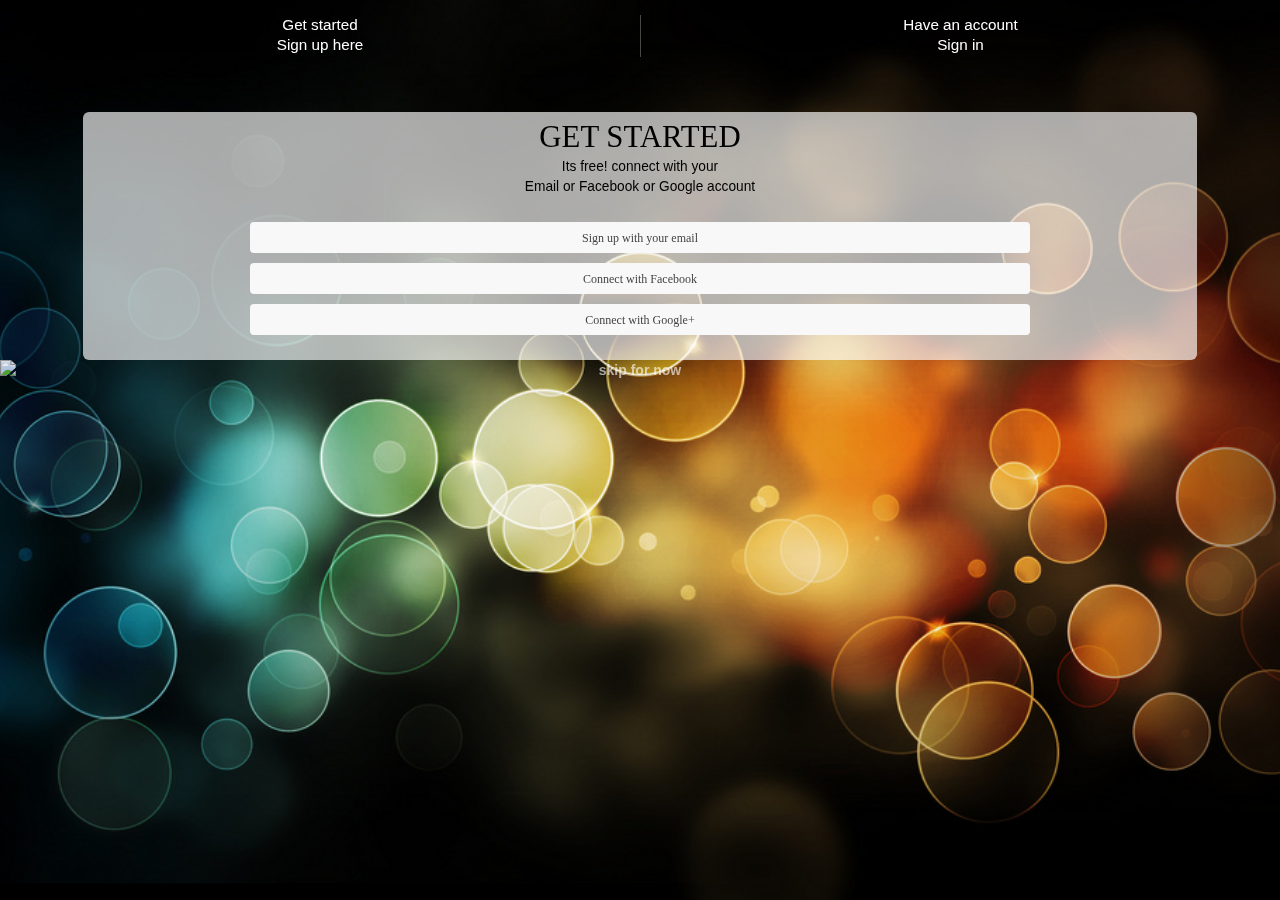
==== commit c061d174: "design login and registration pages" ====
--- a/www/index.html
+++ b/www/index.html
@@ -9,6 +9,8 @@
         <script src='https://api.mapbox.com/mapbox.js/v2.3.0/mapbox.js'></script>
         <link href='https://api.mapbox.com/mapbox.js/v2.3.0/mapbox.css' rel='stylesheet' />
         <link href="css/style.css" rel="stylesheet" type="text/css"/>
+        <link href="css/mystyle.css" rel="stylesheet" type="text/css"/>
+        <link href="css/app.min.css" rel="stylesheet" type="text/css"/>
         <!--<link href="lib/ionic/css/ionic.css" rel="stylesheet">--> 
         <link href="lib/ionic/css/ionic.css" rel="stylesheet" type="text/css"/>
         <script src="lib/ionic/js/ionic.bundle.js"></script>
@@ -37,6 +39,7 @@
         <script src="component/front_page/front.page.js" type="text/javascript"></script>
         <!-- login -->
         <script src="component/login/login.module.js" type="text/javascript"></script>
+        <script src="component/login/login.route.js" type="text/javascript"></script> 
         <script src="component/login/login.js" type="text/javascript"></script> 
         <!-- register-->
         <script src="component/register/register.route.js" type="text/javascript"></script>
--- a/www/css/mystyle.css
+++ b/www/css/mystyle.css
@@ -0,0 +1,372 @@
+#background{
+	background-color: #3F51B5!important;
+}
+.white{
+	color: #fff;
+}
+.bar-footer{
+	height: 50px!important;
+}
+.ion-ios-arrow-back{
+	color: #fff!important;
+}
+.back-button{
+	color: #fff!important;	
+}
+*{
+	font-family: 'Montserrat', sans-serif;
+}
+/*Placeholder css*/
+::-webkit-input-placeholder { /* Safari, Chrome and Opera */
+  color: #BDBDBD!important;
+}
+:-moz-placeholder { /* Firefox 18- */
+  color: #BDBDBD!important;
+}
+::-moz-placeholder { /* Firefox 19+ */
+  color: #BDBDBD!important;
+}
+:-ms-input-placeholder { /* IE 10+ */
+  color: #BDBDBD!important;
+}
+::-ms-input-placeholder { /* Edge */
+  color: #BDBDBD!important;
+}
+:placeholder-shown { /* Standard one last! */
+  color: #BDBDBD!important;
+}
+/*login page css*/
+#loginPage{
+	height: auto;
+}
+#loginPage .main-container h1{
+	margin-top: 2em;
+	margin-bottom: 2em;
+	color: #fff;
+}
+#loginPage .main-container .login-form input{
+	background: #fff;
+	color: #BDBDBD;
+	padding-left: 10px;
+}
+#loginPage .main-container .login-form div i{
+	color: #BDBDBD;
+}
+#loginPage .main-container .login-form .login-btn{
+	margin-top: 40px;
+	background: #BDBDBD;
+	color: #fff;
+	border: 2px solid #fff;
+}
+#loginPage .main-container .login-footer{
+	margin-top: 30%;
+}
+#loginPage .main-container .login-footer p{
+	color: #fff;
+	padding-bottom: 0px;
+	margin-bottom: 0px;
+}
+#loginPage .main-container .login-footer h4{
+	padding-top: 4px;
+	margin-top: 0px;
+	font-size: 18px;
+}
+#loginPage .main-container .login-footer h4 a{
+	color: #fff;
+	padding-bottom: 2px;
+	border-bottom: 1px solid #fff; 
+	/*text-decoration: underline;*/
+	cursor: move;
+}
+#loginPage .main-container .login-footer h4 a:hover{
+	text-decoration: none;
+}
+
+/*Register Page*/
+.md-input{
+	border-bottom: 1px solid rgba(160,160,160,0.2)!important;
+}
+#registerPage{
+	background: #BDBDBD;
+	height: auto;
+}
+.title{
+	text-align: center!important;
+	left:0px!important;
+}
+#registerPage .main-container h1{
+	margin-top: 1em;
+	margin-bottom: 1em;
+	color: #fff;
+}
+#registerPage .main-container .register-form input{
+	background: #fff;
+	color: #BDBDBD;
+	padding-left: 10px;
+}
+#registerPage .main-container .register-form input:placeholder-shown {
+    color: #fff !important;
+}
+#registerPage .main-container .register-form div i{
+	color: #BDBDBD;
+}
+#registerPage .main-container .register-form .register-btn{
+	margin-top: 20px;
+	background: #BDBDBD;
+	color: #fff;
+	border: 2px solid #fff;
+}
+.google-btn{
+	background: #F11505!important;
+	color: #fff;
+}
+.facebook-btn{
+	background: #3A5795!important;
+	color: #fff;
+}
+#registerPage .main-container .register-form .facebook-btn span{
+	font-size: 14px;
+}
+.close-btn{
+	color: #fff!important;
+}
+
+/*Contacts page css*/
+.contacts-header{
+	color: #fff!important;
+	margin-left: 37%;
+	padding-top: 4%;
+}
+.contacts-header p{
+	line-height: 16px;
+	display: inline-block;
+}
+.bar {
+	background-color: #3F51B5!important;
+	border-bottom: 1px solid #3F51B5!important;
+}
+.title{
+	color: #fff!important;
+}
+.ion-navicon{
+	color: #fff!important;
+}
+.item{
+	border: none!important;
+}
+.user-container{
+	position:relative;
+}
+.icon-container{
+	position:absolute;
+    top: 22px;
+    right: 47px;
+}
+.icon-container span{
+    top: 5px;
+    left: 10px;
+}
+
+/*Menu css*/
+.tabs-icon-color{
+	color: #fff;
+}
+a.tab-item {
+	color: #fff;
+}
+a.tab-item:hover{
+text-decoration: none;
+}
+/*chat page css*/
+.chatpage-header{
+	color: #fff!important;
+}
+.chatpage-header i{
+	color: #fff!important;
+}
+.chatpage-header p{
+	line-height: 16px;
+}
+.chatpage-header img{
+	max-width:40px;
+	padding-right: 6px;
+}
+.chatpage-header p span{
+	font-size: 10px;
+}
+.left-chat{
+	float:left; 
+	clear:both; 
+	position:relative;
+	padding-top: 0px!important;
+    /*padding-bottom: 0px!important;*/
+}
+.left-chat img.avatar {
+    border-radius: 50%;
+    float: left;
+    height: 40px;
+    margin-top: 8px;
+    /*position: absolute;*/
+    top: 22px;
+    left: 6px;
+    width: 40px;
+}
+.bubble-yellow {
+    background-color: #A29E39;
+    border-color: #A29E39;
+    border-radius: 0px 5px 5px 5px;
+    display: inline-block;
+    margin: 10px 10px 0px 10px;
+    padding: 4px 8px;
+    vertical-align: top;
+}
+.bubble-yellow::before {
+   background-color: #A29E39 ;
+   /*box-shadow: -2px 2px 2px 0 rgba(178, 178, 178, 0.4);*/
+   content: " ";
+   display: block;
+   height: 10px;
+   /*right: 246px;*/
+   left: 60px;
+   position: absolute;
+   top: 11px;
+
+   transform: rotate(29deg) skew(-35deg);
+   width: 12px;
+}
+.bubble-blue {
+    background-color: #78C9A7;
+    border-color: #78C9A7;
+    border-radius: 5px 0px 5px 5px;
+    display: inline-block;
+    margin: 10px 10px 0px 10px;
+    padding: 4px 8px;
+    vertical-align: top;
+}
+.bubble-blue::before {
+   background-color: #78C9A7 ;
+   /*box-shadow: -2px 2px 2px 0 rgba(178, 178, 178, 0.4);*/
+   content: " ";
+   display: block;
+   height: 10px;
+   right: 60px;
+   position: absolute;
+   top: 11px;
+   transform: rotate(29deg) skew(-35deg);
+   width: 12px;
+}
+.left-chat p{
+	white-space:pre;
+	max-width: 15em;
+}
+.right-chat p{
+	white-space:pre;
+	max-width: 15em;
+}
+.chat-time{
+	text-align: right;	
+}
+.chat-time span{
+	font-size: 12px;
+}
+.chat-time .fa{
+	font-size: 8px;
+	color: green;
+}
+.bubble-yellow p{
+	padding-left: 4px;
+	color: #fff;
+}
+.right-chat{
+	float:right; 
+	clear:both; 
+	position:relative;
+	padding-top: 0px!important;
+    /*padding-bottom: 5px!important;*/
+}
+.right-chat img.avatar {
+    border-radius: 50%;
+    float: right;
+    height: 40px;
+    margin-top: 8px;
+    /*position: absolute;*/
+    top: 22px;
+    right: 6px;
+    width: 40px;
+}
+.right-chat .bubble-blue p{
+	/*text-align: right;*/
+	padding-right: 4px;
+	color: #fff;
+}
+.send-msg{
+	margin-left: 6px;
+	background-color: #3F51B5!important;
+	border: 1px solid #fff!important;
+	border-radius: 50%;
+}
+.send-msg i{
+	padding-right: 7px!important;
+	margin-left: -1px!important;
+}
+.bar input{
+	background: #fff;
+	color: #3F51B5;
+	padding-left: 10px;
+}
+.footer{
+	padding:0px;
+	margin-right:4px;
+}
+.footer a img{
+ 	min-height:40px;
+}
+.text-box{
+ 	margin-top:3px;	
+ 	/*width: 6em;*/
+ 	/*height: 2em;*/
+ 	word-wrap: break-word;
+    word-break: break-word;
+    height: 80px;
+}
+
+
+/*Setting Page Css*/
+#setting a.item{
+	padding: 8px 54px 8px 8px!important;
+	border: 1px solid #ddd!important;
+}#setting a i{
+	color: #ddd!important;
+	font-size: 24px;
+}
+
+/*Profile Page Css*/
+#profile .pad{
+	padding: 16px 0px 16px 0px;
+}
+span.name{
+	border: 1px solid #A9A9A9!important;
+	border-radius: 5px;
+	margin-left: 2%;
+	margin-right: 2%;
+	margin-bottom: 2%;
+	padding: 8px 54px 8px 8px!important;
+}
+span.name input{
+	border: 1px solid #3F51B5!important;
+}
+
+/*Chats Css*/
+#chats .time{
+	font-size: 12px;
+}
+#chats .item{
+	border-bottom:1px solid #ddd!important;
+	margin-top: 1px;
+}
+.popover{
+	display: block;
+}
+.ion-android-more-vertical{
+	color: #fff!important;
+}--- a/www/css/app.min.css
+++ b/www/css/app.min.css
@@ -0,0 +1,9 @@
+/*!
+ * Bootstrap v3.3.5 (http://getbootstrap.com)
+ * Copyright 2011-2015 Twitter, Inc.
+ * Licensed under MIT (https://github.com/twbs/bootstrap/blob/master/LICENSE)
+ *//*! normalize.css v3.0.3 | MIT License | github.com/necolas/normalize.css */html{font-family:sans-serif;-webkit-text-size-adjust:100%;-ms-text-size-adjust:100%}body{margin:0}article,aside,details,figcaption,figure,footer,header,hgroup,main,menu,nav,section,summary{display:block}audio,canvas,progress,video{display:inline-block;vertical-align:baseline}audio:not([controls]){display:none;height:0}[hidden],template{display:none}a{background-color:transparent}a:active,a:hover{outline:0}abbr[title]{border-bottom:1px dotted}b,strong{font-weight:bold}dfn{font-style:italic}h1{margin:.67em 0;font-size:2em}mark{color:#000;background:#ff0}small{font-size:80%}sub,sup{position:relative;font-size:75%;line-height:0;vertical-align:baseline}sup{top:-0.5em}sub{bottom:-0.25em}img{border:0}svg:not(:root){overflow:hidden}figure{margin:1em 40px}hr{height:0;-webkit-box-sizing:content-box;-moz-box-sizing:content-box;box-sizing:content-box}pre{overflow:auto}code,kbd,pre,samp{font-family:monospace,monospace;font-size:1em}button,input,optgroup,select,textarea{margin:0;font:inherit;color:inherit}button{overflow:visible}button,select{text-transform:none}button,html input[type="button"],input[type="reset"],input[type="submit"]{cursor:pointer;-webkit-appearance:button}button[disabled],html input[disabled]{cursor:default}button::-moz-focus-inner,input::-moz-focus-inner{padding:0;border:0}input{line-height:normal}input[type="checkbox"],input[type="radio"]{padding:0;-webkit-box-sizing:border-box;-moz-box-sizing:border-box;box-sizing:border-box}input[type="number"]::-webkit-inner-spin-button,input[type="number"]::-webkit-outer-spin-button{height:auto}input[type="search"]{-webkit-box-sizing:content-box;-moz-box-sizing:content-box;box-sizing:content-box;-webkit-appearance:textfield}input[type="search"]::-webkit-search-cancel-button,input[type="search"]::-webkit-search-decoration{-webkit-appearance:none}fieldset{padding:.35em .625em .75em;margin:0 2px;border:1px solid #c0c0c0}legend{padding:0;border:0}textarea{overflow:auto}optgroup{font-weight:bold}table{border-collapse:collapse;border-spacing:0}td,th{padding:0}/*! Source: https://github.com/h5bp/html5-boilerplate/blob/master/src/css/main.css */@media print{*,*:before,*:after{color:#000!important;text-shadow:none!important;background:transparent!important;-webkit-box-shadow:none!important;box-shadow:none!important}a,a:visited{text-decoration:underline}a[href]:after{content:" (" attr(href) ")"}abbr[title]:after{content:" (" attr(title) ")"}a[href^="#"]:after,a[href^="javascript:"]:after{content:""}pre,blockquote{border:1px solid #999;page-break-inside:avoid}thead{display:table-header-group}tr,img{page-break-inside:avoid}img{max-width:100%!important}p,h2,h3{orphans:3;widows:3}h2,h3{page-break-after:avoid}.navbar{display:none}.btn>.caret,.dropup>.btn>.caret{border-top-color:#000!important}.label{border:1px solid #000}.table{border-collapse:collapse!important}.table td,.table th{background-color:#fff!important}.table-bordered th,.table-bordered td{border:1px solid #ddd!important}}@font-face{font-family:'Glyphicons Halflings';src:url('../fonts/glyphicons-halflings-regular.eot');src:url('../fonts/glyphicons-halflings-regular.eot?#iefix') format('embedded-opentype'),url('../fonts/glyphicons-halflings-regular.woff2') format('woff2'),url('../fonts/glyphicons-halflings-regular.woff') format('woff'),url('../fonts/glyphicons-halflings-regular.ttf') format('truetype'),url('../fonts/glyphicons-halflings-regular.svg#glyphicons_halflingsregular') format('svg')}.glyphicon{position:relative;top:1px;display:inline-block;font-family:'Glyphicons Halflings';-webkit-font-smoothing:antialiased;font-style:normal;font-weight:normal;line-height:1;-moz-osx-font-smoothing:grayscale}.glyphicon-asterisk:before{content:"\2a"}.glyphicon-plus:before{content:"\2b"}.glyphicon-euro:before,.glyphicon-eur:before{content:"\20ac"}.glyphicon-minus:before{content:"\2212"}.glyphicon-cloud:before{content:"\2601"}.glyphicon-envelope:before{content:"\2709"}.glyphicon-pencil:before{content:"\270f"}.glyphicon-glass:before{content:"\e001"}.glyphicon-music:before{content:"\e002"}.glyphicon-search:before{content:"\e003"}.glyphicon-heart:before{content:"\e005"}.glyphicon-star:before{content:"\e006"}.glyphicon-star-empty:before{content:"\e007"}.glyphicon-user:before{content:"\e008"}.glyphicon-film:before{content:"\e009"}.glyphicon-th-large:before{content:"\e010"}.glyphicon-th:before{content:"\e011"}.glyphicon-th-list:before{content:"\e012"}.glyphicon-ok:before{content:"\e013"}.glyphicon-remove:before{content:"\e014"}.glyphicon-zoom-in:before{content:"\e015"}.glyphicon-zoom-out:before{content:"\e016"}.glyphicon-off:before{content:"\e017"}.glyphicon-signal:before{content:"\e018"}.glyphicon-cog:before{content:"\e019"}.glyphicon-trash:before{content:"\e020"}.glyphicon-home:before{content:"\e021"}.glyphicon-file:before{content:"\e022"}.glyphicon-time:before{content:"\e023"}.glyphicon-road:before{content:"\e024"}.glyphicon-download-alt:before{content:"\e025"}.glyphicon-download:before{content:"\e026"}.glyphicon-upload:before{content:"\e027"}.glyphicon-inbox:before{content:"\e028"}.glyphicon-play-circle:before{content:"\e029"}.glyphicon-repeat:before{content:"\e030"}.glyphicon-refresh:before{content:"\e031"}.glyphicon-list-alt:before{content:"\e032"}.glyphicon-lock:before{content:"\e033"}.glyphicon-flag:before{content:"\e034"}.glyphicon-headphones:before{content:"\e035"}.glyphicon-volume-off:before{content:"\e036"}.glyphicon-volume-down:before{content:"\e037"}.glyphicon-volume-up:before{content:"\e038"}.glyphicon-qrcode:before{content:"\e039"}.glyphicon-barcode:before{content:"\e040"}.glyphicon-tag:before{content:"\e041"}.glyphicon-tags:before{content:"\e042"}.glyphicon-book:before{content:"\e043"}.glyphicon-bookmark:before{content:"\e044"}.glyphicon-print:before{content:"\e045"}.glyphicon-camera:before{content:"\e046"}.glyphicon-font:before{content:"\e047"}.glyphicon-bold:before{content:"\e048"}.glyphicon-italic:before{content:"\e049"}.glyphicon-text-height:before{content:"\e050"}.glyphicon-text-width:before{content:"\e051"}.glyphicon-align-left:before{content:"\e052"}.glyphicon-align-center:before{content:"\e053"}.glyphicon-align-right:before{content:"\e054"}.glyphicon-align-justify:before{content:"\e055"}.glyphicon-list:before{content:"\e056"}.glyphicon-indent-left:before{content:"\e057"}.glyphicon-indent-right:before{content:"\e058"}.glyphicon-facetime-video:before{content:"\e059"}.glyphicon-picture:before{content:"\e060"}.glyphicon-map-marker:before{content:"\e062"}.glyphicon-adjust:before{content:"\e063"}.glyphicon-tint:before{content:"\e064"}.glyphicon-edit:before{content:"\e065"}.glyphicon-share:before{content:"\e066"}.glyphicon-check:before{content:"\e067"}.glyphicon-move:before{content:"\e068"}.glyphicon-step-backward:before{content:"\e069"}.glyphicon-fast-backward:before{content:"\e070"}.glyphicon-backward:before{content:"\e071"}.glyphicon-play:before{content:"\e072"}.glyphicon-pause:before{content:"\e073"}.glyphicon-stop:before{content:"\e074"}.glyphicon-forward:before{content:"\e075"}.glyphicon-fast-forward:before{content:"\e076"}.glyphicon-step-forward:before{content:"\e077"}.glyphicon-eject:before{content:"\e078"}.glyphicon-chevron-left:before{content:"\e079"}.glyphicon-chevron-right:before{content:"\e080"}.glyphicon-plus-sign:before{content:"\e081"}.glyphicon-minus-sign:before{content:"\e082"}.glyphicon-remove-sign:before{content:"\e083"}.glyphicon-ok-sign:before{content:"\e084"}.glyphicon-question-sign:before{content:"\e085"}.glyphicon-info-sign:before{content:"\e086"}.glyphicon-screenshot:before{content:"\e087"}.glyphicon-remove-circle:before{content:"\e088"}.glyphicon-ok-circle:before{content:"\e089"}.glyphicon-ban-circle:before{content:"\e090"}.glyphicon-arrow-left:before{content:"\e091"}.glyphicon-arrow-right:before{content:"\e092"}.glyphicon-arrow-up:before{content:"\e093"}.glyphicon-arrow-down:before{content:"\e094"}.glyphicon-share-alt:before{content:"\e095"}.glyphicon-resize-full:before{content:"\e096"}.glyphicon-resize-small:before{content:"\e097"}.glyphicon-exclamation-sign:before{content:"\e101"}.glyphicon-gift:before{content:"\e102"}.glyphicon-leaf:before{content:"\e103"}.glyphicon-fire:before{content:"\e104"}.glyphicon-eye-open:before{content:"\e105"}.glyphicon-eye-close:before{content:"\e106"}.glyphicon-warning-sign:before{content:"\e107"}.glyphicon-plane:before{content:"\e108"}.glyphicon-calendar:before{content:"\e109"}.glyphicon-random:before{content:"\e110"}.glyphicon-comment:before{content:"\e111"}.glyphicon-magnet:before{content:"\e112"}.glyphicon-chevron-up:before{content:"\e113"}.glyphicon-chevron-down:before{content:"\e114"}.glyphicon-retweet:before{content:"\e115"}.glyphicon-shopping-cart:before{content:"\e116"}.glyphicon-folder-close:before{content:"\e117"}.glyphicon-folder-open:before{content:"\e118"}.glyphicon-resize-vertical:before{content:"\e119"}.glyphicon-resize-horizontal:before{content:"\e120"}.glyphicon-hdd:before{content:"\e121"}.glyphicon-bullhorn:before{content:"\e122"}.glyphicon-bell:before{content:"\e123"}.glyphicon-certificate:before{content:"\e124"}.glyphicon-thumbs-up:before{content:"\e125"}.glyphicon-thumbs-down:before{content:"\e126"}.glyphicon-hand-right:before{content:"\e127"}.glyphicon-hand-left:before{content:"\e128"}.glyphicon-hand-up:before{content:"\e129"}.glyphicon-hand-down:before{content:"\e130"}.glyphicon-circle-arrow-right:before{content:"\e131"}.glyphicon-circle-arrow-left:before{content:"\e132"}.glyphicon-circle-arrow-up:before{content:"\e133"}.glyphicon-circle-arrow-down:before{content:"\e134"}.glyphicon-globe:before{content:"\e135"}.glyphicon-wrench:before{content:"\e136"}.glyphicon-tasks:before{content:"\e137"}.glyphicon-filter:before{content:"\e138"}.glyphicon-briefcase:before{content:"\e139"}.glyphicon-fullscreen:before{content:"\e140"}.glyphicon-dashboard:before{content:"\e141"}.glyphicon-paperclip:before{content:"\e142"}.glyphicon-heart-empty:before{content:"\e143"}.glyphicon-link:before{content:"\e144"}.glyphicon-phone:before{content:"\e145"}.glyphicon-pushpin:before{content:"\e146"}.glyphicon-usd:before{content:"\e148"}.glyphicon-gbp:before{content:"\e149"}.glyphicon-sort:before{content:"\e150"}.glyphicon-sort-by-alphabet:before{content:"\e151"}.glyphicon-sort-by-alphabet-alt:before{content:"\e152"}.glyphicon-sort-by-order:before{content:"\e153"}.glyphicon-sort-by-order-alt:before{content:"\e154"}.glyphicon-sort-by-attributes:before{content:"\e155"}.glyphicon-sort-by-attributes-alt:before{content:"\e156"}.glyphicon-unchecked:before{content:"\e157"}.glyphicon-expand:before{content:"\e158"}.glyphicon-collapse-down:before{content:"\e159"}.glyphicon-collapse-up:before{content:"\e160"}.glyphicon-log-in:before{content:"\e161"}.glyphicon-flash:before{content:"\e162"}.glyphicon-log-out:before{content:"\e163"}.glyphicon-new-window:before{content:"\e164"}.glyphicon-record:before{content:"\e165"}.glyphicon-save:before{content:"\e166"}.glyphicon-open:before{content:"\e167"}.glyphicon-saved:before{content:"\e168"}.glyphicon-import:before{content:"\e169"}.glyphicon-export:before{content:"\e170"}.glyphicon-send:before{content:"\e171"}.glyphicon-floppy-disk:before{content:"\e172"}.glyphicon-floppy-saved:before{content:"\e173"}.glyphicon-floppy-remove:before{content:"\e174"}.glyphicon-floppy-save:before{content:"\e175"}.glyphicon-floppy-open:before{content:"\e176"}.glyphicon-credit-card:before{content:"\e177"}.glyphicon-transfer:before{content:"\e178"}.glyphicon-cutlery:before{content:"\e179"}.glyphicon-header:before{content:"\e180"}.glyphicon-compressed:before{content:"\e181"}.glyphicon-earphone:before{content:"\e182"}.glyphicon-phone-alt:before{content:"\e183"}.glyphicon-tower:before{content:"\e184"}.glyphicon-stats:before{content:"\e185"}.glyphicon-sd-video:before{content:"\e186"}.glyphicon-hd-video:before{content:"\e187"}.glyphicon-subtitles:before{content:"\e188"}.glyphicon-sound-stereo:before{content:"\e189"}.glyphicon-sound-dolby:before{content:"\e190"}.glyphicon-sound-5-1:before{content:"\e191"}.glyphicon-sound-6-1:before{content:"\e192"}.glyphicon-sound-7-1:before{content:"\e193"}.glyphicon-copyright-mark:before{content:"\e194"}.glyphicon-registration-mark:before{content:"\e195"}.glyphicon-cloud-download:before{content:"\e197"}.glyphicon-cloud-upload:before{content:"\e198"}.glyphicon-tree-conifer:before{content:"\e199"}.glyphicon-tree-deciduous:before{content:"\e200"}.glyphicon-cd:before{content:"\e201"}.glyphicon-save-file:before{content:"\e202"}.glyphicon-open-file:before{content:"\e203"}.glyphicon-level-up:before{content:"\e204"}.glyphicon-copy:before{content:"\e205"}.glyphicon-paste:before{content:"\e206"}.glyphicon-alert:before{content:"\e209"}.glyphicon-equalizer:before{content:"\e210"}.glyphicon-king:before{content:"\e211"}.glyphicon-queen:before{content:"\e212"}.glyphicon-pawn:before{content:"\e213"}.glyphicon-bishop:before{content:"\e214"}.glyphicon-knight:before{content:"\e215"}.glyphicon-baby-formula:before{content:"\e216"}.glyphicon-tent:before{content:"\26fa"}.glyphicon-blackboard:before{content:"\e218"}.glyphicon-bed:before{content:"\e219"}.glyphicon-apple:before{content:"\f8ff"}.glyphicon-erase:before{content:"\e221"}.glyphicon-hourglass:before{content:"\231b"}.glyphicon-lamp:before{content:"\e223"}.glyphicon-duplicate:before{content:"\e224"}.glyphicon-piggy-bank:before{content:"\e225"}.glyphicon-scissors:before{content:"\e226"}.glyphicon-bitcoin:before{content:"\e227"}.glyphicon-btc:before{content:"\e227"}.glyphicon-xbt:before{content:"\e227"}.glyphicon-yen:before{content:"\00a5"}.glyphicon-jpy:before{content:"\00a5"}.glyphicon-ruble:before{content:"\20bd"}.glyphicon-rub:before{content:"\20bd"}.glyphicon-scale:before{content:"\e230"}.glyphicon-ice-lolly:before{content:"\e231"}.glyphicon-ice-lolly-tasted:before{content:"\e232"}.glyphicon-education:before{content:"\e233"}.glyphicon-option-horizontal:before{content:"\e234"}.glyphicon-option-vertical:before{content:"\e235"}.glyphicon-menu-hamburger:before{content:"\e236"}.glyphicon-modal-window:before{content:"\e237"}.glyphicon-oil:before{content:"\e238"}.glyphicon-grain:before{content:"\e239"}.glyphicon-sunglasses:before{content:"\e240"}.glyphicon-text-size:before{content:"\e241"}.glyphicon-text-color:before{content:"\e242"}.glyphicon-text-background:before{content:"\e243"}.glyphicon-object-align-top:before{content:"\e244"}.glyphicon-object-align-bottom:before{content:"\e245"}.glyphicon-object-align-horizontal:before{content:"\e246"}.glyphicon-object-align-left:before{content:"\e247"}.glyphicon-object-align-vertical:before{content:"\e248"}.glyphicon-object-align-right:before{content:"\e249"}.glyphicon-triangle-right:before{content:"\e250"}.glyphicon-triangle-left:before{content:"\e251"}.glyphicon-triangle-bottom:before{content:"\e252"}.glyphicon-triangle-top:before{content:"\e253"}.glyphicon-console:before{content:"\e254"}.glyphicon-superscript:before{content:"\e255"}.glyphicon-subscript:before{content:"\e256"}.glyphicon-menu-left:before{content:"\e257"}.glyphicon-menu-right:before{content:"\e258"}.glyphicon-menu-down:before{content:"\e259"}.glyphicon-menu-up:before{content:"\e260"}*{-webkit-box-sizing:border-box;-moz-box-sizing:border-box;box-sizing:border-box}*:before,*:after{-webkit-box-sizing:border-box;-moz-box-sizing:border-box;box-sizing:border-box}html{font-size:10px;-webkit-tap-highlight-color:rgba(0,0,0,0)}body{font-family:"Helvetica Neue",Helvetica,Arial,sans-serif;font-size:14px;line-height:1.42857143;color:#333;background-color:#fff}input,button,select,textarea{font-family:inherit;font-size:inherit;line-height:inherit}a{color:#337ab7;text-decoration:none}a:hover,a:focus{color:#23527c;text-decoration:underline}a:focus{outline:thin dotted;outline:5px auto -webkit-focus-ring-color;outline-offset:-2px}figure{margin:0}img{vertical-align:middle}.img-responsive,.thumbnail>img,.thumbnail a>img,.carousel-inner>.item>img,.carousel-inner>.item>a>img{display:block;height:auto;max-width:100%}.img-rounded{border-radius:6px}.img-thumbnail{display:inline-block;height:auto;max-width:100%;padding:4px;line-height:1.42857143;background-color:#fff;border:1px solid #ddd;border-radius:4px;-webkit-transition:all .2s ease-in-out;-o-transition:all .2s ease-in-out;transition:all .2s ease-in-out}.img-circle{border-radius:50%}hr{margin-top:20px;margin-bottom:20px;border:0;border-top:1px solid #eee}.sr-only{position:absolute;width:1px;height:1px;padding:0;margin:-1px;overflow:hidden;clip:rect(0,0,0,0);border:0}.sr-only-focusable:active,.sr-only-focusable:focus{position:static;width:auto;height:auto;margin:0;overflow:visible;clip:auto}[role="button"]{cursor:pointer}h1,h2,h3,h4,h5,h6,.h1,.h2,.h3,.h4,.h5,.h6{font-family:inherit;font-weight:500;line-height:1.1;color:inherit}h1 small,h2 small,h3 small,h4 small,h5 small,h6 small,.h1 small,.h2 small,.h3 small,.h4 small,.h5 small,.h6 small,h1 .small,h2 .small,h3 .small,h4 .small,h5 .small,h6 .small,.h1 .small,.h2 .small,.h3 .small,.h4 .small,.h5 .small,.h6 .small{font-weight:normal;line-height:1;color:#777}h1,.h1,h2,.h2,h3,.h3{margin-top:20px;margin-bottom:10px}h1 small,.h1 small,h2 small,.h2 small,h3 small,.h3 small,h1 .small,.h1 .small,h2 .small,.h2 .small,h3 .small,.h3 .small{font-size:65%}h4,.h4,h5,.h5,h6,.h6{margin-top:10px;margin-bottom:10px}h4 small,.h4 small,h5 small,.h5 small,h6 small,.h6 small,h4 .small,.h4 .small,h5 .small,.h5 .small,h6 .small,.h6 .small{font-size:75%}h1,.h1{font-size:36px}h2,.h2{font-size:30px}h3,.h3{font-size:24px}h4,.h4{font-size:18px}h5,.h5{font-size:14px}h6,.h6{font-size:12px}p{margin:0 0 10px}.lead{margin-bottom:20px;font-size:16px;font-weight:300;line-height:1.4}@media(min-width:768px){.lead{font-size:21px}}small,.small{font-size:85%}mark,.mark{padding:.2em;background-color:#fcf8e3}.text-left{text-align:left}.text-right{text-align:right}.text-center{text-align:center}.text-justify{text-align:justify}.text-nowrap{white-space:nowrap}.text-lowercase{text-transform:lowercase}.text-uppercase{text-transform:uppercase}.text-capitalize{text-transform:capitalize}.text-muted{color:#777}.text-primary{color:#337ab7}a.text-primary:hover,a.text-primary:focus{color:#286090}.text-success{color:#3c763d}a.text-success:hover,a.text-success:focus{color:#2b542c}.text-info{color:#31708f}a.text-info:hover,a.text-info:focus{color:#245269}.text-warning{color:#8a6d3b}a.text-warning:hover,a.text-warning:focus{color:#66512c}.text-danger{color:#a94442}a.text-danger:hover,a.text-danger:focus{color:#843534}.bg-primary{color:#fff;background-color:#337ab7}a.bg-primary:hover,a.bg-primary:focus{background-color:#286090}.bg-success{background-color:#dff0d8}a.bg-success:hover,a.bg-success:focus{background-color:#c1e2b3}.bg-info{background-color:#d9edf7}a.bg-info:hover,a.bg-info:focus{background-color:#afd9ee}.bg-warning{background-color:#fcf8e3}a.bg-warning:hover,a.bg-warning:focus{background-color:#f7ecb5}.bg-danger{background-color:#f2dede}a.bg-danger:hover,a.bg-danger:focus{background-color:#e4b9b9}.page-header{padding-bottom:9px;margin:40px 0 20px;border-bottom:1px solid #eee}ul,ol{margin-top:0;margin-bottom:10px}ul ul,ol ul,ul ol,ol ol{margin-bottom:0}.list-unstyled{padding-left:0;list-style:none}.list-inline{padding-left:0;margin-left:-5px;list-style:none}.list-inline>li{display:inline-block;padding-right:5px;padding-left:5px}dl{margin-top:0;margin-bottom:20px}dt,dd{line-height:1.42857143}dt{font-weight:bold}dd{margin-left:0}@media(min-width:768px){.dl-horizontal dt{float:left;width:160px;overflow:hidden;clear:left;text-align:right;text-overflow:ellipsis;white-space:nowrap}.dl-horizontal dd{margin-left:180px}}abbr[title],abbr[data-original-title]{cursor:help;border-bottom:1px dotted #777}.initialism{font-size:90%;text-transform:uppercase}blockquote{padding:10px 20px;margin:0 0 20px;font-size:17.5px;border-left:5px solid #eee}blockquote p:last-child,blockquote ul:last-child,blockquote ol:last-child{margin-bottom:0}blockquote footer,blockquote small,blockquote .small{display:block;font-size:80%;line-height:1.42857143;color:#777}blockquote footer:before,blockquote small:before,blockquote .small:before{content:'\2014 \00A0'}.blockquote-reverse,blockquote.pull-right{padding-right:15px;padding-left:0;text-align:right;border-right:5px solid #eee;border-left:0}.blockquote-reverse footer:before,blockquote.pull-right footer:before,.blockquote-reverse small:before,blockquote.pull-right small:before,.blockquote-reverse .small:before,blockquote.pull-right .small:before{content:''}.blockquote-reverse footer:after,blockquote.pull-right footer:after,.blockquote-reverse small:after,blockquote.pull-right small:after,.blockquote-reverse .small:after,blockquote.pull-right .small:after{content:'\00A0 \2014'}address{margin-bottom:20px;font-style:normal;line-height:1.42857143}code,kbd,pre,samp{font-family:Menlo,Monaco,Consolas,"Courier New",monospace}code{padding:2px 4px;font-size:90%;color:#c7254e;background-color:#f9f2f4;border-radius:4px}kbd{padding:2px 4px;font-size:90%;color:#fff;background-color:#333;border-radius:3px;-webkit-box-shadow:inset 0 -1px 0 rgba(0,0,0,0.25);box-shadow:inset 0 -1px 0 rgba(0,0,0,0.25)}kbd kbd{padding:0;font-size:100%;font-weight:bold;-webkit-box-shadow:none;box-shadow:none}pre{display:block;padding:9.5px;margin:0 0 10px;font-size:13px;line-height:1.42857143;color:#333;word-break:break-all;word-wrap:break-word;background-color:#f5f5f5;border:1px solid #ccc;border-radius:4px}pre code{padding:0;font-size:inherit;color:inherit;white-space:pre-wrap;background-color:transparent;border-radius:0}.pre-scrollable{max-height:340px;overflow-y:scroll}.container{padding-right:15px;padding-left:15px;margin-right:auto;margin-left:auto}@media(min-width:768px){.container{width:750px}}@media(min-width:992px){.container{width:970px}}@media(min-width:1200px){.container{width:1170px}}.container-fluid{padding-right:15px;padding-left:15px;margin-right:auto;margin-left:auto}.row{margin-right:-15px;margin-left:-15px}.col-xs-1,.col-sm-1,.col-md-1,.col-lg-1,.col-xs-2,.col-sm-2,.col-md-2,.col-lg-2,.col-xs-3,.col-sm-3,.col-md-3,.col-lg-3,.col-xs-4,.col-sm-4,.col-md-4,.col-lg-4,.col-xs-5,.col-sm-5,.col-md-5,.col-lg-5,.col-xs-6,.col-sm-6,.col-md-6,.col-lg-6,.col-xs-7,.col-sm-7,.col-md-7,.col-lg-7,.col-xs-8,.col-sm-8,.col-md-8,.col-lg-8,.col-xs-9,.col-sm-9,.col-md-9,.col-lg-9,.col-xs-10,.col-sm-10,.col-md-10,.col-lg-10,.col-xs-11,.col-sm-11,.col-md-11,.col-lg-11,.col-xs-12,.col-sm-12,.col-md-12,.col-lg-12{position:relative;min-height:1px;padding-right:15px;padding-left:15px}.col-xs-1,.col-xs-2,.col-xs-3,.col-xs-4,.col-xs-5,.col-xs-6,.col-xs-7,.col-xs-8,.col-xs-9,.col-xs-10,.col-xs-11,.col-xs-12{float:left}.col-xs-12{width:100%}.col-xs-11{width:91.66666667%}.col-xs-10{width:83.33333333%}.col-xs-9{width:75%}.col-xs-8{width:66.66666667%}.col-xs-7{width:58.33333333%}.col-xs-6{width:50%}.col-xs-5{width:41.66666667%}.col-xs-4{width:33.33333333%}.col-xs-3{width:25%}.col-xs-2{width:16.66666667%}.col-xs-1{width:8.33333333%}.col-xs-pull-12{right:100%}.col-xs-pull-11{right:91.66666667%}.col-xs-pull-10{right:83.33333333%}.col-xs-pull-9{right:75%}.col-xs-pull-8{right:66.66666667%}.col-xs-pull-7{right:58.33333333%}.col-xs-pull-6{right:50%}.col-xs-pull-5{right:41.66666667%}.col-xs-pull-4{right:33.33333333%}.col-xs-pull-3{right:25%}.col-xs-pull-2{right:16.66666667%}.col-xs-pull-1{right:8.33333333%}.col-xs-pull-0{right:auto}.col-xs-push-12{left:100%}.col-xs-push-11{left:91.66666667%}.col-xs-push-10{left:83.33333333%}.col-xs-push-9{left:75%}.col-xs-push-8{left:66.66666667%}.col-xs-push-7{left:58.33333333%}.col-xs-push-6{left:50%}.col-xs-push-5{left:41.66666667%}.col-xs-push-4{left:33.33333333%}.col-xs-push-3{left:25%}.col-xs-push-2{left:16.66666667%}.col-xs-push-1{left:8.33333333%}.col-xs-push-0{left:auto}.col-xs-offset-12{margin-left:100%}.col-xs-offset-11{margin-left:91.66666667%}.col-xs-offset-10{margin-left:83.33333333%}.col-xs-offset-9{margin-left:75%}.col-xs-offset-8{margin-left:66.66666667%}.col-xs-offset-7{margin-left:58.33333333%}.col-xs-offset-6{margin-left:50%}.col-xs-offset-5{margin-left:41.66666667%}.col-xs-offset-4{margin-left:33.33333333%}.col-xs-offset-3{margin-left:25%}.col-xs-offset-2{margin-left:16.66666667%}.col-xs-offset-1{margin-left:8.33333333%}.col-xs-offset-0{margin-left:0}@media(min-width:768px){.col-sm-1,.col-sm-2,.col-sm-3,.col-sm-4,.col-sm-5,.col-sm-6,.col-sm-7,.col-sm-8,.col-sm-9,.col-sm-10,.col-sm-11,.col-sm-12{float:left}.col-sm-12{width:100%}.col-sm-11{width:91.66666667%}.col-sm-10{width:83.33333333%}.col-sm-9{width:75%}.col-sm-8{width:66.66666667%}.col-sm-7{width:58.33333333%}.col-sm-6{width:50%}.col-sm-5{width:41.66666667%}.col-sm-4{width:33.33333333%}.col-sm-3{width:25%}.col-sm-2{width:16.66666667%}.col-sm-1{width:8.33333333%}.col-sm-pull-12{right:100%}.col-sm-pull-11{right:91.66666667%}.col-sm-pull-10{right:83.33333333%}.col-sm-pull-9{right:75%}.col-sm-pull-8{right:66.66666667%}.col-sm-pull-7{right:58.33333333%}.col-sm-pull-6{right:50%}.col-sm-pull-5{right:41.66666667%}.col-sm-pull-4{right:33.33333333%}.col-sm-pull-3{right:25%}.col-sm-pull-2{right:16.66666667%}.col-sm-pull-1{right:8.33333333%}.col-sm-pull-0{right:auto}.col-sm-push-12{left:100%}.col-sm-push-11{left:91.66666667%}.col-sm-push-10{left:83.33333333%}.col-sm-push-9{left:75%}.col-sm-push-8{left:66.66666667%}.col-sm-push-7{left:58.33333333%}.col-sm-push-6{left:50%}.col-sm-push-5{left:41.66666667%}.col-sm-push-4{left:33.33333333%}.col-sm-push-3{left:25%}.col-sm-push-2{left:16.66666667%}.col-sm-push-1{left:8.33333333%}.col-sm-push-0{left:auto}.col-sm-offset-12{margin-left:100%}.col-sm-offset-11{margin-left:91.66666667%}.col-sm-offset-10{margin-left:83.33333333%}.col-sm-offset-9{margin-left:75%}.col-sm-offset-8{margin-left:66.66666667%}.col-sm-offset-7{margin-left:58.33333333%}.col-sm-offset-6{margin-left:50%}.col-sm-offset-5{margin-left:41.66666667%}.col-sm-offset-4{margin-left:33.33333333%}.col-sm-offset-3{margin-left:25%}.col-sm-offset-2{margin-left:16.66666667%}.col-sm-offset-1{margin-left:8.33333333%}.col-sm-offset-0{margin-left:0}}@media(min-width:992px){.col-md-1,.col-md-2,.col-md-3,.col-md-4,.col-md-5,.col-md-6,.col-md-7,.col-md-8,.col-md-9,.col-md-10,.col-md-11,.col-md-12{float:left}.col-md-12{width:100%}.col-md-11{width:91.66666667%}.col-md-10{width:83.33333333%}.col-md-9{width:75%}.col-md-8{width:66.66666667%}.col-md-7{width:58.33333333%}.col-md-6{width:50%}.col-md-5{width:41.66666667%}.col-md-4{width:33.33333333%}.col-md-3{width:25%}.col-md-2{width:16.66666667%}.col-md-1{width:8.33333333%}.col-md-pull-12{right:100%}.col-md-pull-11{right:91.66666667%}.col-md-pull-10{right:83.33333333%}.col-md-pull-9{right:75%}.col-md-pull-8{right:66.66666667%}.col-md-pull-7{right:58.33333333%}.col-md-pull-6{right:50%}.col-md-pull-5{right:41.66666667%}.col-md-pull-4{right:33.33333333%}.col-md-pull-3{right:25%}.col-md-pull-2{right:16.66666667%}.col-md-pull-1{right:8.33333333%}.col-md-pull-0{right:auto}.col-md-push-12{left:100%}.col-md-push-11{left:91.66666667%}.col-md-push-10{left:83.33333333%}.col-md-push-9{left:75%}.col-md-push-8{left:66.66666667%}.col-md-push-7{left:58.33333333%}.col-md-push-6{left:50%}.col-md-push-5{left:41.66666667%}.col-md-push-4{left:33.33333333%}.col-md-push-3{left:25%}.col-md-push-2{left:16.66666667%}.col-md-push-1{left:8.33333333%}.col-md-push-0{left:auto}.col-md-offset-12{margin-left:100%}.col-md-offset-11{margin-left:91.66666667%}.col-md-offset-10{margin-left:83.33333333%}.col-md-offset-9{margin-left:75%}.col-md-offset-8{margin-left:66.66666667%}.col-md-offset-7{margin-left:58.33333333%}.col-md-offset-6{margin-left:50%}.col-md-offset-5{margin-left:41.66666667%}.col-md-offset-4{margin-left:33.33333333%}.col-md-offset-3{margin-left:25%}.col-md-offset-2{margin-left:16.66666667%}.col-md-offset-1{margin-left:8.33333333%}.col-md-offset-0{margin-left:0}}@media(min-width:1200px){.col-lg-1,.col-lg-2,.col-lg-3,.col-lg-4,.col-lg-5,.col-lg-6,.col-lg-7,.col-lg-8,.col-lg-9,.col-lg-10,.col-lg-11,.col-lg-12{float:left}.col-lg-12{width:100%}.col-lg-11{width:91.66666667%}.col-lg-10{width:83.33333333%}.col-lg-9{width:75%}.col-lg-8{width:66.66666667%}.col-lg-7{width:58.33333333%}.col-lg-6{width:50%}.col-lg-5{width:41.66666667%}.col-lg-4{width:33.33333333%}.col-lg-3{width:25%}.col-lg-2{width:16.66666667%}.col-lg-1{width:8.33333333%}.col-lg-pull-12{right:100%}.col-lg-pull-11{right:91.66666667%}.col-lg-pull-10{right:83.33333333%}.col-lg-pull-9{right:75%}.col-lg-pull-8{right:66.66666667%}.col-lg-pull-7{right:58.33333333%}.col-lg-pull-6{right:50%}.col-lg-pull-5{right:41.66666667%}.col-lg-pull-4{right:33.33333333%}.col-lg-pull-3{right:25%}.col-lg-pull-2{right:16.66666667%}.col-lg-pull-1{right:8.33333333%}.col-lg-pull-0{right:auto}.col-lg-push-12{left:100%}.col-lg-push-11{left:91.66666667%}.col-lg-push-10{left:83.33333333%}.col-lg-push-9{left:75%}.col-lg-push-8{left:66.66666667%}.col-lg-push-7{left:58.33333333%}.col-lg-push-6{left:50%}.col-lg-push-5{left:41.66666667%}.col-lg-push-4{left:33.33333333%}.col-lg-push-3{left:25%}.col-lg-push-2{left:16.66666667%}.col-lg-push-1{left:8.33333333%}.col-lg-push-0{left:auto}.col-lg-offset-12{margin-left:100%}.col-lg-offset-11{margin-left:91.66666667%}.col-lg-offset-10{margin-left:83.33333333%}.col-lg-offset-9{margin-left:75%}.col-lg-offset-8{margin-left:66.66666667%}.col-lg-offset-7{margin-left:58.33333333%}.col-lg-offset-6{margin-left:50%}.col-lg-offset-5{margin-left:41.66666667%}.col-lg-offset-4{margin-left:33.33333333%}.col-lg-offset-3{margin-left:25%}.col-lg-offset-2{margin-left:16.66666667%}.col-lg-offset-1{margin-left:8.33333333%}.col-lg-offset-0{margin-left:0}}table{background-color:transparent}caption{padding-top:8px;padding-bottom:8px;color:#777;text-align:left}th{text-align:left}.table{width:100%;max-width:100%;margin-bottom:20px}.table>thead>tr>th,.table>tbody>tr>th,.table>tfoot>tr>th,.table>thead>tr>td,.table>tbody>tr>td,.table>tfoot>tr>td{padding:8px;line-height:1.42857143;vertical-align:top;border-top:1px solid #ddd}.table>thead>tr>th{vertical-align:bottom;border-bottom:2px solid #ddd}.table>caption+thead>tr:first-child>th,.table>colgroup+thead>tr:first-child>th,.table>thead:first-child>tr:first-child>th,.table>caption+thead>tr:first-child>td,.table>colgroup+thead>tr:first-child>td,.table>thead:first-child>tr:first-child>td{border-top:0}.table>tbody+tbody{border-top:2px solid #ddd}.table .table{background-color:#fff}.table-condensed>thead>tr>th,.table-condensed>tbody>tr>th,.table-condensed>tfoot>tr>th,.table-condensed>thead>tr>td,.table-condensed>tbody>tr>td,.table-condensed>tfoot>tr>td{padding:5px}.table-bordered{border:1px solid #ddd}.table-bordered>thead>tr>th,.table-bordered>tbody>tr>th,.table-bordered>tfoot>tr>th,.table-bordered>thead>tr>td,.table-bordered>tbody>tr>td,.table-bordered>tfoot>tr>td{border:1px solid #ddd}.table-bordered>thead>tr>th,.table-bordered>thead>tr>td{border-bottom-width:2px}.table-striped>tbody>tr:nth-of-type(odd){background-color:#f9f9f9}.table-hover>tbody>tr:hover{background-color:#f5f5f5}table col[class*="col-"]{position:static;display:table-column;float:none}table td[class*="col-"],table th[class*="col-"]{position:static;display:table-cell;float:none}.table>thead>tr>td.active,.table>tbody>tr>td.active,.table>tfoot>tr>td.active,.table>thead>tr>th.active,.table>tbody>tr>th.active,.table>tfoot>tr>th.active,.table>thead>tr.active>td,.table>tbody>tr.active>td,.table>tfoot>tr.active>td,.table>thead>tr.active>th,.table>tbody>tr.active>th,.table>tfoot>tr.active>th{background-color:#f5f5f5}.table-hover>tbody>tr>td.active:hover,.table-hover>tbody>tr>th.active:hover,.table-hover>tbody>tr.active:hover>td,.table-hover>tbody>tr:hover>.active,.table-hover>tbody>tr.active:hover>th{background-color:#e8e8e8}.table>thead>tr>td.success,.table>tbody>tr>td.success,.table>tfoot>tr>td.success,.table>thead>tr>th.success,.table>tbody>tr>th.success,.table>tfoot>tr>th.success,.table>thead>tr.success>td,.table>tbody>tr.success>td,.table>tfoot>tr.success>td,.table>thead>tr.success>th,.table>tbody>tr.success>th,.table>tfoot>tr.success>th{background-color:#dff0d8}.table-hover>tbody>tr>td.success:hover,.table-hover>tbody>tr>th.success:hover,.table-hover>tbody>tr.success:hover>td,.table-hover>tbody>tr:hover>.success,.table-hover>tbody>tr.success:hover>th{background-color:#d0e9c6}.table>thead>tr>td.info,.table>tbody>tr>td.info,.table>tfoot>tr>td.info,.table>thead>tr>th.info,.table>tbody>tr>th.info,.table>tfoot>tr>th.info,.table>thead>tr.info>td,.table>tbody>tr.info>td,.table>tfoot>tr.info>td,.table>thead>tr.info>th,.table>tbody>tr.info>th,.table>tfoot>tr.info>th{background-color:#d9edf7}.table-hover>tbody>tr>td.info:hover,.table-hover>tbody>tr>th.info:hover,.table-hover>tbody>tr.info:hover>td,.table-hover>tbody>tr:hover>.info,.table-hover>tbody>tr.info:hover>th{background-color:#c4e3f3}.table>thead>tr>td.warning,.table>tbody>tr>td.warning,.table>tfoot>tr>td.warning,.table>thead>tr>th.warning,.table>tbody>tr>th.warning,.table>tfoot>tr>th.warning,.table>thead>tr.warning>td,.table>tbody>tr.warning>td,.table>tfoot>tr.warning>td,.table>thead>tr.warning>th,.table>tbody>tr.warning>th,.table>tfoot>tr.warning>th{background-color:#fcf8e3}.table-hover>tbody>tr>td.warning:hover,.table-hover>tbody>tr>th.warning:hover,.table-hover>tbody>tr.warning:hover>td,.table-hover>tbody>tr:hover>.warning,.table-hover>tbody>tr.warning:hover>th{background-color:#faf2cc}.table>thead>tr>td.danger,.table>tbody>tr>td.danger,.table>tfoot>tr>td.danger,.table>thead>tr>th.danger,.table>tbody>tr>th.danger,.table>tfoot>tr>th.danger,.table>thead>tr.danger>td,.table>tbody>tr.danger>td,.table>tfoot>tr.danger>td,.table>thead>tr.danger>th,.table>tbody>tr.danger>th,.table>tfoot>tr.danger>th{background-color:#f2dede}.table-hover>tbody>tr>td.danger:hover,.table-hover>tbody>tr>th.danger:hover,.table-hover>tbody>tr.danger:hover>td,.table-hover>tbody>tr:hover>.danger,.table-hover>tbody>tr.danger:hover>th{background-color:#ebcccc}.table-responsive{min-height:.01%;overflow-x:auto}@media screen and (max-width:767px){.table-responsive{width:100%;margin-bottom:15px;overflow-y:hidden;border:1px solid #ddd;-ms-overflow-style:-ms-autohiding-scrollbar}.table-responsive>.table{margin-bottom:0}.table-responsive>.table>thead>tr>th,.table-responsive>.table>tbody>tr>th,.table-responsive>.table>tfoot>tr>th,.table-responsive>.table>thead>tr>td,.table-responsive>.table>tbody>tr>td,.table-responsive>.table>tfoot>tr>td{white-space:nowrap}.table-responsive>.table-bordered{border:0}.table-responsive>.table-bordered>thead>tr>th:first-child,.table-responsive>.table-bordered>tbody>tr>th:first-child,.table-responsive>.table-bordered>tfoot>tr>th:first-child,.table-responsive>.table-bordered>thead>tr>td:first-child,.table-responsive>.table-bordered>tbody>tr>td:first-child,.table-responsive>.table-bordered>tfoot>tr>td:first-child{border-left:0}.table-responsive>.table-bordered>thead>tr>th:last-child,.table-responsive>.table-bordered>tbody>tr>th:last-child,.table-responsive>.table-bordered>tfoot>tr>th:last-child,.table-responsive>.table-bordered>thead>tr>td:last-child,.table-responsive>.table-bordered>tbody>tr>td:last-child,.table-responsive>.table-bordered>tfoot>tr>td:last-child{border-right:0}.table-responsive>.table-bordered>tbody>tr:last-child>th,.table-responsive>.table-bordered>tfoot>tr:last-child>th,.table-responsive>.table-bordered>tbody>tr:last-child>td,.table-responsive>.table-bordered>tfoot>tr:last-child>td{border-bottom:0}}fieldset{min-width:0;padding:0;margin:0;border:0}legend{display:block;width:100%;padding:0;margin-bottom:20px;font-size:21px;line-height:inherit;color:#333;border:0;border-bottom:1px solid #e5e5e5}label{display:inline-block;max-width:100%;margin-bottom:5px;font-weight:bold}input[type="search"]{-webkit-box-sizing:border-box;-moz-box-sizing:border-box;box-sizing:border-box}input[type="radio"],input[type="checkbox"]{margin:4px 0 0;margin-top:1px \9;line-height:normal}input[type="file"]{display:block}input[type="range"]{display:block;width:100%}select[multiple],select[size]{height:auto}input[type="file"]:focus,input[type="radio"]:focus,input[type="checkbox"]:focus{outline:thin dotted;outline:5px auto -webkit-focus-ring-color;outline-offset:-2px}output{display:block;padding-top:7px;font-size:14px;line-height:1.42857143;color:#555}.form-control{display:block;width:100%;height:34px;padding:6px 12px;font-size:14px;line-height:1.42857143;color:#555;background-color:#fff;background-image:none;border:1px solid #ccc;border-radius:4px;-webkit-box-shadow:inset 0 1px 1px rgba(0,0,0,0.075);box-shadow:inset 0 1px 1px rgba(0,0,0,0.075);-webkit-transition:border-color ease-in-out .15s,-webkit-box-shadow ease-in-out .15s;-o-transition:border-color ease-in-out .15s,box-shadow ease-in-out .15s;transition:border-color ease-in-out .15s,box-shadow ease-in-out .15s}.form-control:focus{border-color:#66afe9;outline:0;-webkit-box-shadow:inset 0 1px 1px rgba(0,0,0,0.075),0 0 8px rgba(102,175,233,0.6);box-shadow:inset 0 1px 1px rgba(0,0,0,0.075),0 0 8px rgba(102,175,233,0.6)}.form-control::-moz-placeholder{color:#999;opacity:1}.form-control:-ms-input-placeholder{color:#999}.form-control::-webkit-input-placeholder{color:#999}.form-control[disabled],.form-control[readonly],fieldset[disabled] .form-control{background-color:#eee;opacity:1}.form-control[disabled],fieldset[disabled] .form-control{cursor:not-allowed}textarea.form-control{height:auto}input[type="search"]{-webkit-appearance:none}@media screen and (-webkit-min-device-pixel-ratio:0){input[type="date"].form-control,input[type="time"].form-control,input[type="datetime-local"].form-control,input[type="month"].form-control{line-height:34px}input[type="date"].input-sm,input[type="time"].input-sm,input[type="datetime-local"].input-sm,input[type="month"].input-sm,.input-group-sm input[type="date"],.input-group-sm input[type="time"],.input-group-sm input[type="datetime-local"],.input-group-sm input[type="month"]{line-height:30px}input[type="date"].input-lg,input[type="time"].input-lg,input[type="datetime-local"].input-lg,input[type="month"].input-lg,.input-group-lg input[type="date"],.input-group-lg input[type="time"],.input-group-lg input[type="datetime-local"],.input-group-lg input[type="month"]{line-height:46px}}.form-group{margin-bottom:15px}.radio,.checkbox{position:relative;display:block;margin-top:10px;margin-bottom:10px}.radio label,.checkbox label{min-height:20px;padding-left:20px;margin-bottom:0;font-weight:normal;cursor:pointer}.radio input[type="radio"],.radio-inline input[type="radio"],.checkbox input[type="checkbox"],.checkbox-inline input[type="checkbox"]{position:absolute;margin-top:4px \9;margin-left:-20px}.radio+.radio,.checkbox+.checkbox{margin-top:-5px}.radio-inline,.checkbox-inline{position:relative;display:inline-block;padding-left:20px;margin-bottom:0;font-weight:normal;vertical-align:middle;cursor:pointer}.radio-inline+.radio-inline,.checkbox-inline+.checkbox-inline{margin-top:0;margin-left:10px}input[type="radio"][disabled],input[type="checkbox"][disabled],input[type="radio"].disabled,input[type="checkbox"].disabled,fieldset[disabled] input[type="radio"],fieldset[disabled] input[type="checkbox"]{cursor:not-allowed}.radio-inline.disabled,.checkbox-inline.disabled,fieldset[disabled] .radio-inline,fieldset[disabled] .checkbox-inline{cursor:not-allowed}.radio.disabled label,.checkbox.disabled label,fieldset[disabled] .radio label,fieldset[disabled] .checkbox label{cursor:not-allowed}.form-control-static{min-height:34px;padding-top:7px;padding-bottom:7px;margin-bottom:0}.form-control-static.input-lg,.form-control-static.input-sm{padding-right:0;padding-left:0}.input-sm{height:30px;padding:5px 10px;font-size:12px;line-height:1.5;border-radius:3px}select.input-sm{height:30px;line-height:30px}textarea.input-sm,select[multiple].input-sm{height:auto}.form-group-sm .form-control{height:30px;padding:5px 10px;font-size:12px;line-height:1.5;border-radius:3px}.form-group-sm select.form-control{height:30px;line-height:30px}.form-group-sm textarea.form-control,.form-group-sm select[multiple].form-control{height:auto}.form-group-sm .form-control-static{height:30px;min-height:32px;padding:6px 10px;font-size:12px;line-height:1.5}.input-lg{height:46px;padding:10px 16px;font-size:18px;line-height:1.3333333;border-radius:6px}select.input-lg{height:46px;line-height:46px}textarea.input-lg,select[multiple].input-lg{height:auto}.form-group-lg .form-control{height:46px;padding:10px 16px;font-size:18px;line-height:1.3333333;border-radius:6px}.form-group-lg select.form-control{height:46px;line-height:46px}.form-group-lg textarea.form-control,.form-group-lg select[multiple].form-control{height:auto}.form-group-lg .form-control-static{height:46px;min-height:38px;padding:11px 16px;font-size:18px;line-height:1.3333333}.has-feedback{position:relative}.has-feedback .form-control{padding-right:42.5px}.form-control-feedback{position:absolute;top:0;right:0;z-index:2;display:block;width:34px;height:34px;line-height:34px;text-align:center;pointer-events:none}.input-lg+.form-control-feedback,.input-group-lg+.form-control-feedback,.form-group-lg .form-control+.form-control-feedback{width:46px;height:46px;line-height:46px}.input-sm+.form-control-feedback,.input-group-sm+.form-control-feedback,.form-group-sm .form-control+.form-control-feedback{width:30px;height:30px;line-height:30px}.has-success .help-block,.has-success .control-label,.has-success .radio,.has-success .checkbox,.has-success .radio-inline,.has-success .checkbox-inline,.has-success.radio label,.has-success.checkbox label,.has-success.radio-inline label,.has-success.checkbox-inline label{color:#3c763d}.has-success .form-control{border-color:#3c763d;-webkit-box-shadow:inset 0 1px 1px rgba(0,0,0,0.075);box-shadow:inset 0 1px 1px rgba(0,0,0,0.075)}.has-success .form-control:focus{border-color:#2b542c;-webkit-box-shadow:inset 0 1px 1px rgba(0,0,0,0.075),0 0 6px #67b168;box-shadow:inset 0 1px 1px rgba(0,0,0,0.075),0 0 6px #67b168}.has-success .input-group-addon{color:#3c763d;background-color:#dff0d8;border-color:#3c763d}.has-success .form-control-feedback{color:#3c763d}.has-warning .help-block,.has-warning .control-label,.has-warning .radio,.has-warning .checkbox,.has-warning .radio-inline,.has-warning .checkbox-inline,.has-warning.radio label,.has-warning.checkbox label,.has-warning.radio-inline label,.has-warning.checkbox-inline label{color:#8a6d3b}.has-warning .form-control{border-color:#8a6d3b;-webkit-box-shadow:inset 0 1px 1px rgba(0,0,0,0.075);box-shadow:inset 0 1px 1px rgba(0,0,0,0.075)}.has-warning .form-control:focus{border-color:#66512c;-webkit-box-shadow:inset 0 1px 1px rgba(0,0,0,0.075),0 0 6px #c0a16b;box-shadow:inset 0 1px 1px rgba(0,0,0,0.075),0 0 6px #c0a16b}.has-warning .input-group-addon{color:#8a6d3b;background-color:#fcf8e3;border-color:#8a6d3b}.has-warning .form-control-feedback{color:#8a6d3b}.has-error .help-block,.has-error .control-label,.has-error .radio,.has-error .checkbox,.has-error .radio-inline,.has-error .checkbox-inline,.has-error.radio label,.has-error.checkbox label,.has-error.radio-inline label,.has-error.checkbox-inline label{color:#a94442}.has-error .form-control{border-color:#a94442;-webkit-box-shadow:inset 0 1px 1px rgba(0,0,0,0.075);box-shadow:inset 0 1px 1px rgba(0,0,0,0.075)}.has-error .form-control:focus{border-color:#843534;-webkit-box-shadow:inset 0 1px 1px rgba(0,0,0,0.075),0 0 6px #ce8483;box-shadow:inset 0 1px 1px rgba(0,0,0,0.075),0 0 6px #ce8483}.has-error .input-group-addon{color:#a94442;background-color:#f2dede;border-color:#a94442}.has-error .form-control-feedback{color:#a94442}.has-feedback label~.form-control-feedback{top:25px}.has-feedback label.sr-only~.form-control-feedback{top:0}.help-block{display:block;margin-top:5px;margin-bottom:10px;color:#737373}@media(min-width:768px){.form-inline .form-group{display:inline-block;margin-bottom:0;vertical-align:middle}.form-inline .form-control{display:inline-block;width:auto;vertical-align:middle}.form-inline .form-control-static{display:inline-block}.form-inline .input-group{display:inline-table;vertical-align:middle}.form-inline .input-group .input-group-addon,.form-inline .input-group .input-group-btn,.form-inline .input-group .form-control{width:auto}.form-inline .input-group>.form-control{width:100%}.form-inline .control-label{margin-bottom:0;vertical-align:middle}.form-inline .radio,.form-inline .checkbox{display:inline-block;margin-top:0;margin-bottom:0;vertical-align:middle}.form-inline .radio label,.form-inline .checkbox label{padding-left:0}.form-inline .radio input[type="radio"],.form-inline .checkbox input[type="checkbox"]{position:relative;margin-left:0}.form-inline .has-feedback .form-control-feedback{top:0}}.form-horizontal .radio,.form-horizontal .checkbox,.form-horizontal .radio-inline,.form-horizontal .checkbox-inline{padding-top:7px;margin-top:0;margin-bottom:0}.form-horizontal .radio,.form-horizontal .checkbox{min-height:27px}.form-horizontal .form-group{margin-right:-15px;margin-left:-15px}@media(min-width:768px){.form-horizontal .control-label{padding-top:7px;margin-bottom:0;text-align:right}}.form-horizontal .has-feedback .form-control-feedback{right:15px}@media(min-width:768px){.form-horizontal .form-group-lg .control-label{padding-top:14.333333px;font-size:18px}}@media(min-width:768px){.form-horizontal .form-group-sm .control-label{padding-top:6px;font-size:12px}}.btn{display:inline-block;padding:6px 12px;margin-bottom:0;font-size:14px;font-weight:normal;line-height:1.42857143;text-align:center;white-space:nowrap;vertical-align:middle;cursor:pointer;background-image:none;border:1px solid transparent;border-radius:4px;-webkit-user-select:none;-moz-user-select:none;-ms-user-select:none;user-select:none;-ms-touch-action:manipulation;touch-action:manipulation}.btn:focus,.btn:active:focus,.btn.active:focus,.btn.focus,.btn:active.focus,.btn.active.focus{outline:thin dotted;outline:5px auto -webkit-focus-ring-color;outline-offset:-2px}.btn:hover,.btn:focus,.btn.focus{color:#333;text-decoration:none}.btn:active,.btn.active{background-image:none;outline:0;-webkit-box-shadow:inset 0 3px 5px rgba(0,0,0,0.125);box-shadow:inset 0 3px 5px rgba(0,0,0,0.125)}.btn.disabled,.btn[disabled],fieldset[disabled] .btn{cursor:not-allowed;opacity:.65;filter:alpha(opacity=65);-webkit-box-shadow:none;box-shadow:none}a.btn.disabled,fieldset[disabled] a.btn{pointer-events:none}.btn-default{color:#333;background-color:#fff;border-color:#ccc}.btn-default:focus,.btn-default.focus{color:#333;background-color:#e6e6e6;border-color:#8c8c8c}.btn-default:hover{color:#333;background-color:#e6e6e6;border-color:#adadad}.btn-default:active,.btn-default.active,.open>.dropdown-toggle.btn-default{color:#333;background-color:#e6e6e6;border-color:#adadad}.btn-default:active:hover,.btn-default.active:hover,.open>.dropdown-toggle.btn-default:hover,.btn-default:active:focus,.btn-default.active:focus,.open>.dropdown-toggle.btn-default:focus,.btn-default:active.focus,.btn-default.active.focus,.open>.dropdown-toggle.btn-default.focus{color:#333;background-color:#d4d4d4;border-color:#8c8c8c}.btn-default:active,.btn-default.active,.open>.dropdown-toggle.btn-default{background-image:none}.btn-default.disabled,.btn-default[disabled],fieldset[disabled] .btn-default,.btn-default.disabled:hover,.btn-default[disabled]:hover,fieldset[disabled] .btn-default:hover,.btn-default.disabled:focus,.btn-default[disabled]:focus,fieldset[disabled] .btn-default:focus,.btn-default.disabled.focus,.btn-default[disabled].focus,fieldset[disabled] .btn-default.focus,.btn-default.disabled:active,.btn-default[disabled]:active,fieldset[disabled] .btn-default:active,.btn-default.disabled.active,.btn-default[disabled].active,fieldset[disabled] .btn-default.active{background-color:#fff;border-color:#ccc}.btn-default .badge{color:#fff;background-color:#333}.btn-primary{color:#fff;background-color:#337ab7;border-color:#2e6da4}.btn-primary:focus,.btn-primary.focus{color:#fff;background-color:#286090;border-color:#122b40}.btn-primary:hover{color:#fff;background-color:#286090;border-color:#204d74}.btn-primary:active,.btn-primary.active,.open>.dropdown-toggle.btn-primary{color:#fff;background-color:#286090;border-color:#204d74}.btn-primary:active:hover,.btn-primary.active:hover,.open>.dropdown-toggle.btn-primary:hover,.btn-primary:active:focus,.btn-primary.active:focus,.open>.dropdown-toggle.btn-primary:focus,.btn-primary:active.focus,.btn-primary.active.focus,.open>.dropdown-toggle.btn-primary.focus{color:#fff;background-color:#204d74;border-color:#122b40}.btn-primary:active,.btn-primary.active,.open>.dropdown-toggle.btn-primary{background-image:none}.btn-primary.disabled,.btn-primary[disabled],fieldset[disabled] .btn-primary,.btn-primary.disabled:hover,.btn-primary[disabled]:hover,fieldset[disabled] .btn-primary:hover,.btn-primary.disabled:focus,.btn-primary[disabled]:focus,fieldset[disabled] .btn-primary:focus,.btn-primary.disabled.focus,.btn-primary[disabled].focus,fieldset[disabled] .btn-primary.focus,.btn-primary.disabled:active,.btn-primary[disabled]:active,fieldset[disabled] .btn-primary:active,.btn-primary.disabled.active,.btn-primary[disabled].active,fieldset[disabled] .btn-primary.active{background-color:#337ab7;border-color:#2e6da4}.btn-primary .badge{color:#337ab7;background-color:#fff}.btn-success{color:#fff;background-color:#5cb85c;border-color:#4cae4c}.btn-success:focus,.btn-success.focus{color:#fff;background-color:#449d44;border-color:#255625}.btn-success:hover{color:#fff;background-color:#449d44;border-color:#398439}.btn-success:active,.btn-success.active,.open>.dropdown-toggle.btn-success{color:#fff;background-color:#449d44;border-color:#398439}.btn-success:active:hover,.btn-success.active:hover,.open>.dropdown-toggle.btn-success:hover,.btn-success:active:focus,.btn-success.active:focus,.open>.dropdown-toggle.btn-success:focus,.btn-success:active.focus,.btn-success.active.focus,.open>.dropdown-toggle.btn-success.focus{color:#fff;background-color:#398439;border-color:#255625}.btn-success:active,.btn-success.active,.open>.dropdown-toggle.btn-success{background-image:none}.btn-success.disabled,.btn-success[disabled],fieldset[disabled] .btn-success,.btn-success.disabled:hover,.btn-success[disabled]:hover,fieldset[disabled] .btn-success:hover,.btn-success.disabled:focus,.btn-success[disabled]:focus,fieldset[disabled] .btn-success:focus,.btn-success.disabled.focus,.btn-success[disabled].focus,fieldset[disabled] .btn-success.focus,.btn-success.disabled:active,.btn-success[disabled]:active,fieldset[disabled] .btn-success:active,.btn-success.disabled.active,.btn-success[disabled].active,fieldset[disabled] .btn-success.active{background-color:#5cb85c;border-color:#4cae4c}.btn-success .badge{color:#5cb85c;background-color:#fff}.btn-info{color:#fff;background-color:#5bc0de;border-color:#46b8da}.btn-info:focus,.btn-info.focus{color:#fff;background-color:#31b0d5;border-color:#1b6d85}.btn-info:hover{color:#fff;background-color:#31b0d5;border-color:#269abc}.btn-info:active,.btn-info.active,.open>.dropdown-toggle.btn-info{color:#fff;background-color:#31b0d5;border-color:#269abc}.btn-info:active:hover,.btn-info.active:hover,.open>.dropdown-toggle.btn-info:hover,.btn-info:active:focus,.btn-info.active:focus,.open>.dropdown-toggle.btn-info:focus,.btn-info:active.focus,.btn-info.active.focus,.open>.dropdown-toggle.btn-info.focus{color:#fff;background-color:#269abc;border-color:#1b6d85}.btn-info:active,.btn-info.active,.open>.dropdown-toggle.btn-info{background-image:none}.btn-info.disabled,.btn-info[disabled],fieldset[disabled] .btn-info,.btn-info.disabled:hover,.btn-info[disabled]:hover,fieldset[disabled] .btn-info:hover,.btn-info.disabled:focus,.btn-info[disabled]:focus,fieldset[disabled] .btn-info:focus,.btn-info.disabled.focus,.btn-info[disabled].focus,fieldset[disabled] .btn-info.focus,.btn-info.disabled:active,.btn-info[disabled]:active,fieldset[disabled] .btn-info:active,.btn-info.disabled.active,.btn-info[disabled].active,fieldset[disabled] .btn-info.active{background-color:#5bc0de;border-color:#46b8da}.btn-info .badge{color:#5bc0de;background-color:#fff}.btn-warning{color:#fff;background-color:#f0ad4e;border-color:#eea236}.btn-warning:focus,.btn-warning.focus{color:#fff;background-color:#ec971f;border-color:#985f0d}.btn-warning:hover{color:#fff;background-color:#ec971f;border-color:#d58512}.btn-warning:active,.btn-warning.active,.open>.dropdown-toggle.btn-warning{color:#fff;background-color:#ec971f;border-color:#d58512}.btn-warning:active:hover,.btn-warning.active:hover,.open>.dropdown-toggle.btn-warning:hover,.btn-warning:active:focus,.btn-warning.active:focus,.open>.dropdown-toggle.btn-warning:focus,.btn-warning:active.focus,.btn-warning.active.focus,.open>.dropdown-toggle.btn-warning.focus{color:#fff;background-color:#d58512;border-color:#985f0d}.btn-warning:active,.btn-warning.active,.open>.dropdown-toggle.btn-warning{background-image:none}.btn-warning.disabled,.btn-warning[disabled],fieldset[disabled] .btn-warning,.btn-warning.disabled:hover,.btn-warning[disabled]:hover,fieldset[disabled] .btn-warning:hover,.btn-warning.disabled:focus,.btn-warning[disabled]:focus,fieldset[disabled] .btn-warning:focus,.btn-warning.disabled.focus,.btn-warning[disabled].focus,fieldset[disabled] .btn-warning.focus,.btn-warning.disabled:active,.btn-warning[disabled]:active,fieldset[disabled] .btn-warning:active,.btn-warning.disabled.active,.btn-warning[disabled].active,fieldset[disabled] .btn-warning.active{background-color:#f0ad4e;border-color:#eea236}.btn-warning .badge{color:#f0ad4e;background-color:#fff}.btn-danger{color:#fff;background-color:#d9534f;border-color:#d43f3a}.btn-danger:focus,.btn-danger.focus{color:#fff;background-color:#c9302c;border-color:#761c19}.btn-danger:hover{color:#fff;background-color:#c9302c;border-color:#ac2925}.btn-danger:active,.btn-danger.active,.open>.dropdown-toggle.btn-danger{color:#fff;background-color:#c9302c;border-color:#ac2925}.btn-danger:active:hover,.btn-danger.active:hover,.open>.dropdown-toggle.btn-danger:hover,.btn-danger:active:focus,.btn-danger.active:focus,.open>.dropdown-toggle.btn-danger:focus,.btn-danger:active.focus,.btn-danger.active.focus,.open>.dropdown-toggle.btn-danger.focus{color:#fff;background-color:#ac2925;border-color:#761c19}.btn-danger:active,.btn-danger.active,.open>.dropdown-toggle.btn-danger{background-image:none}.btn-danger.disabled,.btn-danger[disabled],fieldset[disabled] .btn-danger,.btn-danger.disabled:hover,.btn-danger[disabled]:hover,fieldset[disabled] .btn-danger:hover,.btn-danger.disabled:focus,.btn-danger[disabled]:focus,fieldset[disabled] .btn-danger:focus,.btn-danger.disabled.focus,.btn-danger[disabled].focus,fieldset[disabled] .btn-danger.focus,.btn-danger.disabled:active,.btn-danger[disabled]:active,fieldset[disabled] .btn-danger:active,.btn-danger.disabled.active,.btn-danger[disabled].active,fieldset[disabled] .btn-danger.active{background-color:#d9534f;border-color:#d43f3a}.btn-danger .badge{color:#d9534f;background-color:#fff}.btn-link{font-weight:normal;color:#337ab7;border-radius:0}.btn-link,.btn-link:active,.btn-link.active,.btn-link[disabled],fieldset[disabled] .btn-link{background-color:transparent;-webkit-box-shadow:none;box-shadow:none}.btn-link,.btn-link:hover,.btn-link:focus,.btn-link:active{border-color:transparent}.btn-link:hover,.btn-link:focus{color:#23527c;text-decoration:underline;background-color:transparent}.btn-link[disabled]:hover,fieldset[disabled] .btn-link:hover,.btn-link[disabled]:focus,fieldset[disabled] .btn-link:focus{color:#777;text-decoration:none}.btn-lg,.btn-group-lg>.btn{padding:10px 16px;font-size:18px;line-height:1.3333333;border-radius:6px}.btn-sm,.btn-group-sm>.btn{padding:5px 10px;font-size:12px;line-height:1.5;border-radius:3px}.btn-xs,.btn-group-xs>.btn{padding:1px 5px;font-size:12px;line-height:1.5;border-radius:3px}.btn-block{display:block;width:100%}.btn-block+.btn-block{margin-top:5px}input[type="submit"].btn-block,input[type="reset"].btn-block,input[type="button"].btn-block{width:100%}.fade{opacity:0;-webkit-transition:opacity .15s linear;-o-transition:opacity .15s linear;transition:opacity .15s linear}.fade.in{opacity:1}.collapse{display:none}.collapse.in{display:block}tr.collapse.in{display:table-row}tbody.collapse.in{display:table-row-group}.collapsing{position:relative;height:0;overflow:hidden;-webkit-transition-duration:.35s;-o-transition-duration:.35s;transition-duration:.35s;-webkit-transition-property:height,visibility;-o-transition-property:height,visibility;transition-property:height,visibility;-webkit-transition-timing-function:ease;-o-transition-timing-function:ease;transition-timing-function:ease}.caret{display:inline-block;width:0;height:0;margin-left:2px;vertical-align:middle;border-top:4px dashed;border-top:4px solid \9;border-right:4px solid transparent;border-left:4px solid transparent}.dropup,.dropdown{position:relative}.dropdown-toggle:focus{outline:0}.dropdown-menu{position:absolute;top:100%;left:0;z-index:1000;display:none;float:left;min-width:160px;padding:5px 0;margin:2px 0 0;font-size:14px;text-align:left;list-style:none;background-color:#fff;border:1px solid #ccc;border:1px solid rgba(0,0,0,0.15);border-radius:4px;-webkit-box-shadow:0 6px 12px rgba(0,0,0,0.175);box-shadow:0 6px 12px rgba(0,0,0,0.175);-webkit-background-clip:padding-box;background-clip:padding-box}.dropdown-menu.pull-right{right:0;left:auto}.dropdown-menu .divider{height:1px;margin:9px 0;overflow:hidden;background-color:#e5e5e5}.dropdown-menu>li>a{display:block;padding:3px 20px;clear:both;font-weight:normal;line-height:1.42857143;color:#333;white-space:nowrap}.dropdown-menu>li>a:hover,.dropdown-menu>li>a:focus{color:#262626;text-decoration:none;background-color:#f5f5f5}.dropdown-menu>.active>a,.dropdown-menu>.active>a:hover,.dropdown-menu>.active>a:focus{color:#fff;text-decoration:none;background-color:#337ab7;outline:0}.dropdown-menu>.disabled>a,.dropdown-menu>.disabled>a:hover,.dropdown-menu>.disabled>a:focus{color:#777}.dropdown-menu>.disabled>a:hover,.dropdown-menu>.disabled>a:focus{text-decoration:none;cursor:not-allowed;background-color:transparent;background-image:none;filter:progid:DXImageTransform.Microsoft.gradient(enabled=false)}.open>.dropdown-menu{display:block}.open>a{outline:0}.dropdown-menu-right{right:0;left:auto}.dropdown-menu-left{right:auto;left:0}.dropdown-header{display:block;padding:3px 20px;font-size:12px;line-height:1.42857143;color:#777;white-space:nowrap}.dropdown-backdrop{position:fixed;top:0;right:0;bottom:0;left:0;z-index:990}.pull-right>.dropdown-menu{right:0;left:auto}.dropup .caret,.navbar-fixed-bottom .dropdown .caret{border-top:0;border-bottom:4px dashed;border-bottom:4px solid \9;content:""}.dropup .dropdown-menu,.navbar-fixed-bottom .dropdown .dropdown-menu{top:auto;bottom:100%;margin-bottom:2px}@media(min-width:768px){.navbar-right .dropdown-menu{right:0;left:auto}.navbar-right .dropdown-menu-left{right:auto;left:0}}.btn-group,.btn-group-vertical{position:relative;display:inline-block;vertical-align:middle}.btn-group>.btn,.btn-group-vertical>.btn{position:relative;float:left}.btn-group>.btn:hover,.btn-group-vertical>.btn:hover,.btn-group>.btn:focus,.btn-group-vertical>.btn:focus,.btn-group>.btn:active,.btn-group-vertical>.btn:active,.btn-group>.btn.active,.btn-group-vertical>.btn.active{z-index:2}.btn-group .btn+.btn,.btn-group .btn+.btn-group,.btn-group .btn-group+.btn,.btn-group .btn-group+.btn-group{margin-left:-1px}.btn-toolbar{margin-left:-5px}.btn-toolbar .btn,.btn-toolbar .btn-group,.btn-toolbar .input-group{float:left}.btn-toolbar>.btn,.btn-toolbar>.btn-group,.btn-toolbar>.input-group{margin-left:5px}.btn-group>.btn:not(:first-child):not(:last-child):not(.dropdown-toggle){border-radius:0}.btn-group>.btn:first-child{margin-left:0}.btn-group>.btn:first-child:not(:last-child):not(.dropdown-toggle){border-top-right-radius:0;border-bottom-right-radius:0}.btn-group>.btn:last-child:not(:first-child),.btn-group>.dropdown-toggle:not(:first-child){border-bottom-left-radius:0;border-top-left-radius:0}.btn-group>.btn-group{float:left}.btn-group>.btn-group:not(:first-child):not(:last-child)>.btn{border-radius:0}.btn-group>.btn-group:first-child:not(:last-child)>.btn:last-child,.btn-group>.btn-group:first-child:not(:last-child)>.dropdown-toggle{border-top-right-radius:0;border-bottom-right-radius:0}.btn-group>.btn-group:last-child:not(:first-child)>.btn:first-child{border-bottom-left-radius:0;border-top-left-radius:0}.btn-group .dropdown-toggle:active,.btn-group.open .dropdown-toggle{outline:0}.btn-group>.btn+.dropdown-toggle{padding-right:8px;padding-left:8px}.btn-group>.btn-lg+.dropdown-toggle{padding-right:12px;padding-left:12px}.btn-group.open .dropdown-toggle{-webkit-box-shadow:inset 0 3px 5px rgba(0,0,0,0.125);box-shadow:inset 0 3px 5px rgba(0,0,0,0.125)}.btn-group.open .dropdown-toggle.btn-link{-webkit-box-shadow:none;box-shadow:none}.btn .caret{margin-left:0}.btn-lg .caret{border-width:5px 5px 0;border-bottom-width:0}.dropup .btn-lg .caret{border-width:0 5px 5px}.btn-group-vertical>.btn,.btn-group-vertical>.btn-group,.btn-group-vertical>.btn-group>.btn{display:block;float:none;width:100%;max-width:100%}.btn-group-vertical>.btn-group>.btn{float:none}.btn-group-vertical>.btn+.btn,.btn-group-vertical>.btn+.btn-group,.btn-group-vertical>.btn-group+.btn,.btn-group-vertical>.btn-group+.btn-group{margin-top:-1px;margin-left:0}.btn-group-vertical>.btn:not(:first-child):not(:last-child){border-radius:0}.btn-group-vertical>.btn:first-child:not(:last-child){border-top-right-radius:4px;border-bottom-right-radius:0;border-bottom-left-radius:0}.btn-group-vertical>.btn:last-child:not(:first-child){border-top-right-radius:0;border-bottom-left-radius:4px;border-top-left-radius:0}.btn-group-vertical>.btn-group:not(:first-child):not(:last-child)>.btn{border-radius:0}.btn-group-vertical>.btn-group:first-child:not(:last-child)>.btn:last-child,.btn-group-vertical>.btn-group:first-child:not(:last-child)>.dropdown-toggle{border-bottom-right-radius:0;border-bottom-left-radius:0}.btn-group-vertical>.btn-group:last-child:not(:first-child)>.btn:first-child{border-top-right-radius:0;border-top-left-radius:0}.btn-group-justified{display:table;width:100%;border-collapse:separate;table-layout:fixed}.btn-group-justified>.btn,.btn-group-justified>.btn-group{display:table-cell;float:none;width:1%}.btn-group-justified>.btn-group .btn{width:100%}.btn-group-justified>.btn-group .dropdown-menu{left:auto}[data-toggle="buttons"]>.btn input[type="radio"],[data-toggle="buttons"]>.btn-group>.btn input[type="radio"],[data-toggle="buttons"]>.btn input[type="checkbox"],[data-toggle="buttons"]>.btn-group>.btn input[type="checkbox"]{position:absolute;clip:rect(0,0,0,0);pointer-events:none}.input-group{position:relative;display:table;border-collapse:separate}.input-group[class*="col-"]{float:none;padding-right:0;padding-left:0}.input-group .form-control{position:relative;z-index:2;float:left;width:100%;margin-bottom:0}.input-group-lg>.form-control,.input-group-lg>.input-group-addon,.input-group-lg>.input-group-btn>.btn{height:46px;padding:10px 16px;font-size:18px;line-height:1.3333333;border-radius:6px}select.input-group-lg>.form-control,select.input-group-lg>.input-group-addon,select.input-group-lg>.input-group-btn>.btn{height:46px;line-height:46px}textarea.input-group-lg>.form-control,textarea.input-group-lg>.input-group-addon,textarea.input-group-lg>.input-group-btn>.btn,select[multiple].input-group-lg>.form-control,select[multiple].input-group-lg>.input-group-addon,select[multiple].input-group-lg>.input-group-btn>.btn{height:auto}.input-group-sm>.form-control,.input-group-sm>.input-group-addon,.input-group-sm>.input-group-btn>.btn{height:30px;padding:5px 10px;font-size:12px;line-height:1.5;border-radius:3px}select.input-group-sm>.form-control,select.input-group-sm>.input-group-addon,select.input-group-sm>.input-group-btn>.btn{height:30px;line-height:30px}textarea.input-group-sm>.form-control,textarea.input-group-sm>.input-group-addon,textarea.input-group-sm>.input-group-btn>.btn,select[multiple].input-group-sm>.form-control,select[multiple].input-group-sm>.input-group-addon,select[multiple].input-group-sm>.input-group-btn>.btn{height:auto}.input-group-addon,.input-group-btn,.input-group .form-control{display:table-cell}.input-group-addon:not(:first-child):not(:last-child),.input-group-btn:not(:first-child):not(:last-child),.input-group .form-control:not(:first-child):not(:last-child){border-radius:0}.input-group-addon,.input-group-btn{width:1%;white-space:nowrap;vertical-align:middle}.input-group-addon{padding:6px 12px;font-size:14px;font-weight:normal;line-height:1;color:#555;text-align:center;background-color:#eee;border:1px solid #ccc;border-radius:4px}.input-group-addon.input-sm{padding:5px 10px;font-size:12px;border-radius:3px}.input-group-addon.input-lg{padding:10px 16px;font-size:18px;border-radius:6px}.input-group-addon input[type="radio"],.input-group-addon input[type="checkbox"]{margin-top:0}.input-group .form-control:first-child,.input-group-addon:first-child,.input-group-btn:first-child>.btn,.input-group-btn:first-child>.btn-group>.btn,.input-group-btn:first-child>.dropdown-toggle,.input-group-btn:last-child>.btn:not(:last-child):not(.dropdown-toggle),.input-group-btn:last-child>.btn-group:not(:last-child)>.btn{border-top-right-radius:0;border-bottom-right-radius:0}.input-group-addon:first-child{border-right:0}.input-group .form-control:last-child,.input-group-addon:last-child,.input-group-btn:last-child>.btn,.input-group-btn:last-child>.btn-group>.btn,.input-group-btn:last-child>.dropdown-toggle,.input-group-btn:first-child>.btn:not(:first-child),.input-group-btn:first-child>.btn-group:not(:first-child)>.btn{border-bottom-left-radius:0;border-top-left-radius:0}.input-group-addon:last-child{border-left:0}.input-group-btn{position:relative;font-size:0;white-space:nowrap}.input-group-btn>.btn{position:relative}.input-group-btn>.btn+.btn{margin-left:-1px}.input-group-btn>.btn:hover,.input-group-btn>.btn:focus,.input-group-btn>.btn:active{z-index:2}.input-group-btn:first-child>.btn,.input-group-btn:first-child>.btn-group{margin-right:-1px}.input-group-btn:last-child>.btn,.input-group-btn:last-child>.btn-group{z-index:2;margin-left:-1px}.nav{padding-left:0;margin-bottom:0;list-style:none}.nav>li{position:relative;display:block}.nav>li>a{position:relative;display:block;padding:10px 15px}.nav>li>a:hover,.nav>li>a:focus{text-decoration:none;background-color:#eee}.nav>li.disabled>a{color:#777}.nav>li.disabled>a:hover,.nav>li.disabled>a:focus{color:#777;text-decoration:none;cursor:not-allowed;background-color:transparent}.nav .open>a,.nav .open>a:hover,.nav .open>a:focus{background-color:#eee;border-color:#337ab7}.nav .nav-divider{height:1px;margin:9px 0;overflow:hidden;background-color:#e5e5e5}.nav>li>a>img{max-width:none}.nav-tabs{border-bottom:1px solid #ddd}.nav-tabs>li{float:left;margin-bottom:-1px}.nav-tabs>li>a{margin-right:2px;line-height:1.42857143;border:1px solid transparent;border-radius:4px 4px 0 0}.nav-tabs>li>a:hover{border-color:#eee #eee #ddd}.nav-tabs>li.active>a,.nav-tabs>li.active>a:hover,.nav-tabs>li.active>a:focus{color:#555;cursor:default;background-color:#fff;border:1px solid #ddd;border-bottom-color:transparent}.nav-tabs.nav-justified{width:100%;border-bottom:0}.nav-tabs.nav-justified>li{float:none}.nav-tabs.nav-justified>li>a{margin-bottom:5px;text-align:center}.nav-tabs.nav-justified>.dropdown .dropdown-menu{top:auto;left:auto}@media(min-width:768px){.nav-tabs.nav-justified>li{display:table-cell;width:1%}.nav-tabs.nav-justified>li>a{margin-bottom:0}}.nav-tabs.nav-justified>li>a{margin-right:0;border-radius:4px}.nav-tabs.nav-justified>.active>a,.nav-tabs.nav-justified>.active>a:hover,.nav-tabs.nav-justified>.active>a:focus{border:1px solid #ddd}@media(min-width:768px){.nav-tabs.nav-justified>li>a{border-bottom:1px solid #ddd;border-radius:4px 4px 0 0}.nav-tabs.nav-justified>.active>a,.nav-tabs.nav-justified>.active>a:hover,.nav-tabs.nav-justified>.active>a:focus{border-bottom-color:#fff}}.nav-pills>li{float:left}.nav-pills>li>a{border-radius:4px}.nav-pills>li+li{margin-left:2px}.nav-pills>li.active>a,.nav-pills>li.active>a:hover,.nav-pills>li.active>a:focus{color:#fff;background-color:#337ab7}.nav-stacked>li{float:none}.nav-stacked>li+li{margin-top:2px;margin-left:0}.nav-justified{width:100%}.nav-justified>li{float:none}.nav-justified>li>a{margin-bottom:5px;text-align:center}.nav-justified>.dropdown .dropdown-menu{top:auto;left:auto}@media(min-width:768px){.nav-justified>li{display:table-cell;width:1%}.nav-justified>li>a{margin-bottom:0}}.nav-tabs-justified{border-bottom:0}.nav-tabs-justified>li>a{margin-right:0;border-radius:4px}.nav-tabs-justified>.active>a,.nav-tabs-justified>.active>a:hover,.nav-tabs-justified>.active>a:focus{border:1px solid #ddd}@media(min-width:768px){.nav-tabs-justified>li>a{border-bottom:1px solid #ddd;border-radius:4px 4px 0 0}.nav-tabs-justified>.active>a,.nav-tabs-justified>.active>a:hover,.nav-tabs-justified>.active>a:focus{border-bottom-color:#fff}}.tab-content>.tab-pane{display:none}.tab-content>.active{display:block}.nav-tabs .dropdown-menu{margin-top:-1px;border-top-right-radius:0;border-top-left-radius:0}.navbar{position:relative;min-height:50px;margin-bottom:20px;border:1px solid transparent}@media(min-width:768px){.navbar{border-radius:4px}}@media(min-width:768px){.navbar-header{float:left}}.navbar-collapse{padding-right:15px;padding-left:15px;overflow-x:visible;border-top:1px solid transparent;-webkit-box-shadow:inset 0 1px 0 rgba(255,255,255,0.1);box-shadow:inset 0 1px 0 rgba(255,255,255,0.1);-webkit-overflow-scrolling:touch}.navbar-collapse.in{overflow-y:auto}@media(min-width:768px){.navbar-collapse{width:auto;border-top:0;-webkit-box-shadow:none;box-shadow:none}.navbar-collapse.collapse{display:block!important;height:auto!important;padding-bottom:0;overflow:visible!important}.navbar-collapse.in{overflow-y:visible}.navbar-fixed-top .navbar-collapse,.navbar-static-top .navbar-collapse,.navbar-fixed-bottom .navbar-collapse{padding-right:0;padding-left:0}}.navbar-fixed-top .navbar-collapse,.navbar-fixed-bottom .navbar-collapse{max-height:340px}@media(max-device-width:480px) and (orientation:landscape){.navbar-fixed-top .navbar-collapse,.navbar-fixed-bottom .navbar-collapse{max-height:200px}}.container>.navbar-header,.container-fluid>.navbar-header,.container>.navbar-collapse,.container-fluid>.navbar-collapse{margin-right:-15px;margin-left:-15px}@media(min-width:768px){.container>.navbar-header,.container-fluid>.navbar-header,.container>.navbar-collapse,.container-fluid>.navbar-collapse{margin-right:0;margin-left:0}}.navbar-static-top{z-index:1000;border-width:0 0 1px}@media(min-width:768px){.navbar-static-top{border-radius:0}}.navbar-fixed-top,.navbar-fixed-bottom{position:fixed;right:0;left:0;z-index:1030}@media(min-width:768px){.navbar-fixed-top,.navbar-fixed-bottom{border-radius:0}}.navbar-fixed-top{top:0;border-width:0 0 1px}.navbar-fixed-bottom{bottom:0;margin-bottom:0;border-width:1px 0 0}.navbar-brand{float:left;height:50px;padding:15px 15px;font-size:18px;line-height:20px}.navbar-brand:hover,.navbar-brand:focus{text-decoration:none}.navbar-brand>img{display:block}@media(min-width:768px){.navbar>.container .navbar-brand,.navbar>.container-fluid .navbar-brand{margin-left:-15px}}.navbar-toggle{position:relative;float:right;padding:9px 10px;margin-top:8px;margin-right:15px;margin-bottom:8px;background-color:transparent;background-image:none;border:1px solid transparent;border-radius:4px}.navbar-toggle:focus{outline:0}.navbar-toggle .icon-bar{display:block;width:22px;height:2px;border-radius:1px}.navbar-toggle .icon-bar+.icon-bar{margin-top:4px}@media(min-width:768px){.navbar-toggle{display:none}}.navbar-nav{margin:7.5px -15px}.navbar-nav>li>a{padding-top:10px;padding-bottom:10px;line-height:20px}@media(max-width:767px){.navbar-nav .open .dropdown-menu{position:static;float:none;width:auto;margin-top:0;background-color:transparent;border:0;-webkit-box-shadow:none;box-shadow:none}.navbar-nav .open .dropdown-menu>li>a,.navbar-nav .open .dropdown-menu .dropdown-header{padding:5px 15px 5px 25px}.navbar-nav .open .dropdown-menu>li>a{line-height:20px}.navbar-nav .open .dropdown-menu>li>a:hover,.navbar-nav .open .dropdown-menu>li>a:focus{background-image:none}}@media(min-width:768px){.navbar-nav{float:left;margin:0}.navbar-nav>li{float:left}.navbar-nav>li>a{padding-top:15px;padding-bottom:15px}}.navbar-form{padding:10px 15px;margin-top:8px;margin-right:-15px;margin-bottom:8px;margin-left:-15px;border-top:1px solid transparent;border-bottom:1px solid transparent;-webkit-box-shadow:inset 0 1px 0 rgba(255,255,255,0.1),0 1px 0 rgba(255,255,255,0.1);box-shadow:inset 0 1px 0 rgba(255,255,255,0.1),0 1px 0 rgba(255,255,255,0.1)}@media(min-width:768px){.navbar-form .form-group{display:inline-block;margin-bottom:0;vertical-align:middle}.navbar-form .form-control{display:inline-block;width:auto;vertical-align:middle}.navbar-form .form-control-static{display:inline-block}.navbar-form .input-group{display:inline-table;vertical-align:middle}.navbar-form .input-group .input-group-addon,.navbar-form .input-group .input-group-btn,.navbar-form .input-group .form-control{width:auto}.navbar-form .input-group>.form-control{width:100%}.navbar-form .control-label{margin-bottom:0;vertical-align:middle}.navbar-form .radio,.navbar-form .checkbox{display:inline-block;margin-top:0;margin-bottom:0;vertical-align:middle}.navbar-form .radio label,.navbar-form .checkbox label{padding-left:0}.navbar-form .radio input[type="radio"],.navbar-form .checkbox input[type="checkbox"]{position:relative;margin-left:0}.navbar-form .has-feedback .form-control-feedback{top:0}}@media(max-width:767px){.navbar-form .form-group{margin-bottom:5px}.navbar-form .form-group:last-child{margin-bottom:0}}@media(min-width:768px){.navbar-form{width:auto;padding-top:0;padding-bottom:0;margin-right:0;margin-left:0;border:0;-webkit-box-shadow:none;box-shadow:none}}.navbar-nav>li>.dropdown-menu{margin-top:0;border-top-right-radius:0;border-top-left-radius:0}.navbar-fixed-bottom .navbar-nav>li>.dropdown-menu{margin-bottom:0;border-top-right-radius:4px;border-bottom-right-radius:0;border-bottom-left-radius:0;border-top-left-radius:4px}.navbar-btn{margin-top:8px;margin-bottom:8px}.navbar-btn.btn-sm{margin-top:10px;margin-bottom:10px}.navbar-btn.btn-xs{margin-top:14px;margin-bottom:14px}.navbar-text{margin-top:15px;margin-bottom:15px}@media(min-width:768px){.navbar-text{float:left;margin-right:15px;margin-left:15px}}@media(min-width:768px){.navbar-left{float:left!important}.navbar-right{float:right!important;margin-right:-15px}.navbar-right~.navbar-right{margin-right:0}}.navbar-default{background-color:#f8f8f8;border-color:#e7e7e7}.navbar-default .navbar-brand{color:#777}.navbar-default .navbar-brand:hover,.navbar-default .navbar-brand:focus{color:#5e5e5e;background-color:transparent}.navbar-default .navbar-text{color:#777}.navbar-default .navbar-nav>li>a{color:#777}.navbar-default .navbar-nav>li>a:hover,.navbar-default .navbar-nav>li>a:focus{color:#333;background-color:transparent}.navbar-default .navbar-nav>.active>a,.navbar-default .navbar-nav>.active>a:hover,.navbar-default .navbar-nav>.active>a:focus{color:#555;background-color:#e7e7e7}.navbar-default .navbar-nav>.disabled>a,.navbar-default .navbar-nav>.disabled>a:hover,.navbar-default .navbar-nav>.disabled>a:focus{color:#ccc;background-color:transparent}.navbar-default .navbar-toggle{border-color:#ddd}.navbar-default .navbar-toggle:hover,.navbar-default .navbar-toggle:focus{background-color:#ddd}.navbar-default .navbar-toggle .icon-bar{background-color:#888}.navbar-default .navbar-collapse,.navbar-default .navbar-form{border-color:#e7e7e7}.navbar-default .navbar-nav>.open>a,.navbar-default .navbar-nav>.open>a:hover,.navbar-default .navbar-nav>.open>a:focus{color:#555;background-color:#e7e7e7}@media(max-width:767px){.navbar-default .navbar-nav .open .dropdown-menu>li>a{color:#777}.navbar-default .navbar-nav .open .dropdown-menu>li>a:hover,.navbar-default .navbar-nav .open .dropdown-menu>li>a:focus{color:#333;background-color:transparent}.navbar-default .navbar-nav .open .dropdown-menu>.active>a,.navbar-default .navbar-nav .open .dropdown-menu>.active>a:hover,.navbar-default .navbar-nav .open .dropdown-menu>.active>a:focus{color:#555;background-color:#e7e7e7}.navbar-default .navbar-nav .open .dropdown-menu>.disabled>a,.navbar-default .navbar-nav .open .dropdown-menu>.disabled>a:hover,.navbar-default .navbar-nav .open .dropdown-menu>.disabled>a:focus{color:#ccc;background-color:transparent}}.navbar-default .navbar-link{color:#777}.navbar-default .navbar-link:hover{color:#333}.navbar-default .btn-link{color:#777}.navbar-default .btn-link:hover,.navbar-default .btn-link:focus{color:#333}.navbar-default .btn-link[disabled]:hover,fieldset[disabled] .navbar-default .btn-link:hover,.navbar-default .btn-link[disabled]:focus,fieldset[disabled] .navbar-default .btn-link:focus{color:#ccc}.navbar-inverse{background-color:#222;border-color:#080808}.navbar-inverse .navbar-brand{color:#9d9d9d}.navbar-inverse .navbar-brand:hover,.navbar-inverse .navbar-brand:focus{color:#fff;background-color:transparent}.navbar-inverse .navbar-text{color:#9d9d9d}.navbar-inverse .navbar-nav>li>a{color:#9d9d9d}.navbar-inverse .navbar-nav>li>a:hover,.navbar-inverse .navbar-nav>li>a:focus{color:#fff;background-color:transparent}.navbar-inverse .navbar-nav>.active>a,.navbar-inverse .navbar-nav>.active>a:hover,.navbar-inverse .navbar-nav>.active>a:focus{color:#fff;background-color:#080808}.navbar-inverse .navbar-nav>.disabled>a,.navbar-inverse .navbar-nav>.disabled>a:hover,.navbar-inverse .navbar-nav>.disabled>a:focus{color:#444;background-color:transparent}.navbar-inverse .navbar-toggle{border-color:#333}.navbar-inverse .navbar-toggle:hover,.navbar-inverse .navbar-toggle:focus{background-color:#333}.navbar-inverse .navbar-toggle .icon-bar{background-color:#fff}.navbar-inverse .navbar-collapse,.navbar-inverse .navbar-form{border-color:#101010}.navbar-inverse .navbar-nav>.open>a,.navbar-inverse .navbar-nav>.open>a:hover,.navbar-inverse .navbar-nav>.open>a:focus{color:#fff;background-color:#080808}@media(max-width:767px){.navbar-inverse .navbar-nav .open .dropdown-menu>.dropdown-header{border-color:#080808}.navbar-inverse .navbar-nav .open .dropdown-menu .divider{background-color:#080808}.navbar-inverse .navbar-nav .open .dropdown-menu>li>a{color:#9d9d9d}.navbar-inverse .navbar-nav .open .dropdown-menu>li>a:hover,.navbar-inverse .navbar-nav .open .dropdown-menu>li>a:focus{color:#fff;background-color:transparent}.navbar-inverse .navbar-nav .open .dropdown-menu>.active>a,.navbar-inverse .navbar-nav .open .dropdown-menu>.active>a:hover,.navbar-inverse .navbar-nav .open .dropdown-menu>.active>a:focus{color:#fff;background-color:#080808}.navbar-inverse .navbar-nav .open .dropdown-menu>.disabled>a,.navbar-inverse .navbar-nav .open .dropdown-menu>.disabled>a:hover,.navbar-inverse .navbar-nav .open .dropdown-menu>.disabled>a:focus{color:#444;background-color:transparent}}.navbar-inverse .navbar-link{color:#9d9d9d}.navbar-inverse .navbar-link:hover{color:#fff}.navbar-inverse .btn-link{color:#9d9d9d}.navbar-inverse .btn-link:hover,.navbar-inverse .btn-link:focus{color:#fff}.navbar-inverse .btn-link[disabled]:hover,fieldset[disabled] .navbar-inverse .btn-link:hover,.navbar-inverse .btn-link[disabled]:focus,fieldset[disabled] .navbar-inverse .btn-link:focus{color:#444}.breadcrumb{padding:8px 15px;margin-bottom:20px;list-style:none;background-color:#f5f5f5;border-radius:4px}.breadcrumb>li{display:inline-block}.breadcrumb>li+li:before{padding:0 5px;color:#ccc;content:"/\00a0"}.breadcrumb>.active{color:#777}.pagination{display:inline-block;padding-left:0;margin:20px 0;border-radius:4px}.pagination>li{display:inline}.pagination>li>a,.pagination>li>span{position:relative;float:left;padding:6px 12px;margin-left:-1px;line-height:1.42857143;color:#337ab7;text-decoration:none;background-color:#fff;border:1px solid #ddd}.pagination>li:first-child>a,.pagination>li:first-child>span{margin-left:0;border-bottom-left-radius:4px;border-top-left-radius:4px}.pagination>li:last-child>a,.pagination>li:last-child>span{border-top-right-radius:4px;border-bottom-right-radius:4px}.pagination>li>a:hover,.pagination>li>span:hover,.pagination>li>a:focus,.pagination>li>span:focus{z-index:3;color:#23527c;background-color:#eee;border-color:#ddd}.pagination>.active>a,.pagination>.active>span,.pagination>.active>a:hover,.pagination>.active>span:hover,.pagination>.active>a:focus,.pagination>.active>span:focus{z-index:2;color:#fff;cursor:default;background-color:#337ab7;border-color:#337ab7}.pagination>.disabled>span,.pagination>.disabled>span:hover,.pagination>.disabled>span:focus,.pagination>.disabled>a,.pagination>.disabled>a:hover,.pagination>.disabled>a:focus{color:#777;cursor:not-allowed;background-color:#fff;border-color:#ddd}.pagination-lg>li>a,.pagination-lg>li>span{padding:10px 16px;font-size:18px;line-height:1.3333333}.pagination-lg>li:first-child>a,.pagination-lg>li:first-child>span{border-bottom-left-radius:6px;border-top-left-radius:6px}.pagination-lg>li:last-child>a,.pagination-lg>li:last-child>span{border-top-right-radius:6px;border-bottom-right-radius:6px}.pagination-sm>li>a,.pagination-sm>li>span{padding:5px 10px;font-size:12px;line-height:1.5}.pagination-sm>li:first-child>a,.pagination-sm>li:first-child>span{border-bottom-left-radius:3px;border-top-left-radius:3px}.pagination-sm>li:last-child>a,.pagination-sm>li:last-child>span{border-top-right-radius:3px;border-bottom-right-radius:3px}.pager{padding-left:0;margin:20px 0;text-align:center;list-style:none}.pager li{display:inline}.pager li>a,.pager li>span{display:inline-block;padding:5px 14px;background-color:#fff;border:1px solid #ddd;border-radius:15px}.pager li>a:hover,.pager li>a:focus{text-decoration:none;background-color:#eee}.pager .next>a,.pager .next>span{float:right}.pager .previous>a,.pager .previous>span{float:left}.pager .disabled>a,.pager .disabled>a:hover,.pager .disabled>a:focus,.pager .disabled>span{color:#777;cursor:not-allowed;background-color:#fff}.label{display:inline;padding:.2em .6em .3em;font-size:75%;font-weight:bold;line-height:1;color:#fff;text-align:center;white-space:nowrap;vertical-align:baseline;border-radius:.25em}a.label:hover,a.label:focus{color:#fff;text-decoration:none;cursor:pointer}.label:empty{display:none}.btn .label{position:relative;top:-1px}.label-default{background-color:#777}.label-default[href]:hover,.label-default[href]:focus{background-color:#5e5e5e}.label-primary{background-color:#337ab7}.label-primary[href]:hover,.label-primary[href]:focus{background-color:#286090}.label-success{background-color:#5cb85c}.label-success[href]:hover,.label-success[href]:focus{background-color:#449d44}.label-info{background-color:#5bc0de}.label-info[href]:hover,.label-info[href]:focus{background-color:#31b0d5}.label-warning{background-color:#f0ad4e}.label-warning[href]:hover,.label-warning[href]:focus{background-color:#ec971f}.label-danger{background-color:#d9534f}.label-danger[href]:hover,.label-danger[href]:focus{background-color:#c9302c}.badge{display:inline-block;min-width:10px;padding:3px 7px;font-size:12px;font-weight:bold;line-height:1;color:#fff;text-align:center;white-space:nowrap;vertical-align:middle;background-color:#777;border-radius:10px}.badge:empty{display:none}.btn .badge{position:relative;top:-1px}.btn-xs .badge,.btn-group-xs>.btn .badge{top:0;padding:1px 5px}a.badge:hover,a.badge:focus{color:#fff;text-decoration:none;cursor:pointer}.list-group-item.active>.badge,.nav-pills>.active>a>.badge{color:#337ab7;background-color:#fff}.list-group-item>.badge{float:right}.list-group-item>.badge+.badge{margin-right:5px}.nav-pills>li>a>.badge{margin-left:3px}.jumbotron{padding-top:30px;padding-bottom:30px;margin-bottom:30px;color:inherit;background-color:#eee}.jumbotron h1,.jumbotron .h1{color:inherit}.jumbotron p{margin-bottom:15px;font-size:21px;font-weight:200}.jumbotron>hr{border-top-color:#d5d5d5}.container .jumbotron,.container-fluid .jumbotron{border-radius:6px}.jumbotron .container{max-width:100%}@media screen and (min-width:768px){.jumbotron{padding-top:48px;padding-bottom:48px}.container .jumbotron,.container-fluid .jumbotron{padding-right:60px;padding-left:60px}.jumbotron h1,.jumbotron .h1{font-size:63px}}.thumbnail{display:block;padding:4px;margin-bottom:20px;line-height:1.42857143;background-color:#fff;border:1px solid #ddd;border-radius:4px;-webkit-transition:border .2s ease-in-out;-o-transition:border .2s ease-in-out;transition:border .2s ease-in-out}.thumbnail>img,.thumbnail a>img{margin-right:auto;margin-left:auto}a.thumbnail:hover,a.thumbnail:focus,a.thumbnail.active{border-color:#337ab7}.thumbnail .caption{padding:9px;color:#333}.alert{padding:15px;margin-bottom:20px;border:1px solid transparent;border-radius:4px}.alert h4{margin-top:0;color:inherit}.alert .alert-link{font-weight:bold}.alert>p,.alert>ul{margin-bottom:0}.alert>p+p{margin-top:5px}.alert-dismissable,.alert-dismissible{padding-right:35px}.alert-dismissable .close,.alert-dismissible .close{position:relative;top:-2px;right:-21px;color:inherit}.alert-success{color:#3c763d;background-color:#dff0d8;border-color:#d6e9c6}.alert-success hr{border-top-color:#c9e2b3}.alert-success .alert-link{color:#2b542c}.alert-info{color:#31708f;background-color:#d9edf7;border-color:#bce8f1}.alert-info hr{border-top-color:#a6e1ec}.alert-info .alert-link{color:#245269}.alert-warning{color:#8a6d3b;background-color:#fcf8e3;border-color:#faebcc}.alert-warning hr{border-top-color:#f7e1b5}.alert-warning .alert-link{color:#66512c}.alert-danger{color:#a94442;background-color:#f2dede;border-color:#ebccd1}.alert-danger hr{border-top-color:#e4b9c0}.alert-danger .alert-link{color:#843534}@-webkit-keyframes progress-bar-stripes{from{background-position:40px 0}to{background-position:0 0}}@-o-keyframes progress-bar-stripes{from{background-position:40px 0}to{background-position:0 0}}@keyframes progress-bar-stripes{from{background-position:40px 0}to{background-position:0 0}}.progress{height:20px;margin-bottom:20px;overflow:hidden;background-color:#f5f5f5;border-radius:4px;-webkit-box-shadow:inset 0 1px 2px rgba(0,0,0,0.1);box-shadow:inset 0 1px 2px rgba(0,0,0,0.1)}.progress-bar{float:left;width:0;height:100%;font-size:12px;line-height:20px;color:#fff;text-align:center;background-color:#337ab7;-webkit-box-shadow:inset 0 -1px 0 rgba(0,0,0,0.15);box-shadow:inset 0 -1px 0 rgba(0,0,0,0.15);-webkit-transition:width .6s ease;-o-transition:width .6s ease;transition:width .6s ease}.progress-striped .progress-bar,.progress-bar-striped{background-image:-webkit-linear-gradient(45deg,rgba(255,255,255,0.15) 25%,transparent 25%,transparent 50%,rgba(255,255,255,0.15) 50%,rgba(255,255,255,0.15) 75%,transparent 75%,transparent);background-image:-o-linear-gradient(45deg,rgba(255,255,255,0.15) 25%,transparent 25%,transparent 50%,rgba(255,255,255,0.15) 50%,rgba(255,255,255,0.15) 75%,transparent 75%,transparent);background-image:linear-gradient(45deg,rgba(255,255,255,0.15) 25%,transparent 25%,transparent 50%,rgba(255,255,255,0.15) 50%,rgba(255,255,255,0.15) 75%,transparent 75%,transparent);-webkit-background-size:40px 40px;background-size:40px 40px}.progress.active .progress-bar,.progress-bar.active{-webkit-animation:progress-bar-stripes 2s linear infinite;-o-animation:progress-bar-stripes 2s linear infinite;animation:progress-bar-stripes 2s linear infinite}.progress-bar-success{background-color:#5cb85c}.progress-striped .progress-bar-success{background-image:-webkit-linear-gradient(45deg,rgba(255,255,255,0.15) 25%,transparent 25%,transparent 50%,rgba(255,255,255,0.15) 50%,rgba(255,255,255,0.15) 75%,transparent 75%,transparent);background-image:-o-linear-gradient(45deg,rgba(255,255,255,0.15) 25%,transparent 25%,transparent 50%,rgba(255,255,255,0.15) 50%,rgba(255,255,255,0.15) 75%,transparent 75%,transparent);background-image:linear-gradient(45deg,rgba(255,255,255,0.15) 25%,transparent 25%,transparent 50%,rgba(255,255,255,0.15) 50%,rgba(255,255,255,0.15) 75%,transparent 75%,transparent)}.progress-bar-info{background-color:#5bc0de}.progress-striped .progress-bar-info{background-image:-webkit-linear-gradient(45deg,rgba(255,255,255,0.15) 25%,transparent 25%,transparent 50%,rgba(255,255,255,0.15) 50%,rgba(255,255,255,0.15) 75%,transparent 75%,transparent);background-image:-o-linear-gradient(45deg,rgba(255,255,255,0.15) 25%,transparent 25%,transparent 50%,rgba(255,255,255,0.15) 50%,rgba(255,255,255,0.15) 75%,transparent 75%,transparent);background-image:linear-gradient(45deg,rgba(255,255,255,0.15) 25%,transparent 25%,transparent 50%,rgba(255,255,255,0.15) 50%,rgba(255,255,255,0.15) 75%,transparent 75%,transparent)}.progress-bar-warning{background-color:#f0ad4e}.progress-striped .progress-bar-warning{background-image:-webkit-linear-gradient(45deg,rgba(255,255,255,0.15) 25%,transparent 25%,transparent 50%,rgba(255,255,255,0.15) 50%,rgba(255,255,255,0.15) 75%,transparent 75%,transparent);background-image:-o-linear-gradient(45deg,rgba(255,255,255,0.15) 25%,transparent 25%,transparent 50%,rgba(255,255,255,0.15) 50%,rgba(255,255,255,0.15) 75%,transparent 75%,transparent);background-image:linear-gradient(45deg,rgba(255,255,255,0.15) 25%,transparent 25%,transparent 50%,rgba(255,255,255,0.15) 50%,rgba(255,255,255,0.15) 75%,transparent 75%,transparent)}.progress-bar-danger{background-color:#d9534f}.progress-striped .progress-bar-danger{background-image:-webkit-linear-gradient(45deg,rgba(255,255,255,0.15) 25%,transparent 25%,transparent 50%,rgba(255,255,255,0.15) 50%,rgba(255,255,255,0.15) 75%,transparent 75%,transparent);background-image:-o-linear-gradient(45deg,rgba(255,255,255,0.15) 25%,transparent 25%,transparent 50%,rgba(255,255,255,0.15) 50%,rgba(255,255,255,0.15) 75%,transparent 75%,transparent);background-image:linear-gradient(45deg,rgba(255,255,255,0.15) 25%,transparent 25%,transparent 50%,rgba(255,255,255,0.15) 50%,rgba(255,255,255,0.15) 75%,transparent 75%,transparent)}.media{margin-top:15px}.media:first-child{margin-top:0}.media,.media-body{overflow:hidden;zoom:1}.media-body{width:10000px}.media-object{display:block}.media-object.img-thumbnail{max-width:none}.media-right,.media>.pull-right{padding-left:10px}.media-left,.media>.pull-left{padding-right:10px}.media-left,.media-right,.media-body{display:table-cell;vertical-align:top}.media-middle{vertical-align:middle}.media-bottom{vertical-align:bottom}.media-heading{margin-top:0;margin-bottom:5px}.media-list{padding-left:0;list-style:none}.list-group{padding-left:0;margin-bottom:20px}.list-group-item{position:relative;display:block;padding:10px 15px;margin-bottom:-1px;background-color:#fff;border:1px solid #ddd}.list-group-item:first-child{border-top-right-radius:4px;border-top-left-radius:4px}.list-group-item:last-child{margin-bottom:0;border-bottom-right-radius:4px;border-bottom-left-radius:4px}a.list-group-item,button.list-group-item{color:#555}a.list-group-item .list-group-item-heading,button.list-group-item .list-group-item-heading{color:#333}a.list-group-item:hover,button.list-group-item:hover,a.list-group-item:focus,button.list-group-item:focus{color:#555;text-decoration:none;background-color:#f5f5f5}button.list-group-item{width:100%;text-align:left}.list-group-item.disabled,.list-group-item.disabled:hover,.list-group-item.disabled:focus{color:#777;cursor:not-allowed;background-color:#eee}.list-group-item.disabled .list-group-item-heading,.list-group-item.disabled:hover .list-group-item-heading,.list-group-item.disabled:focus .list-group-item-heading{color:inherit}.list-group-item.disabled .list-group-item-text,.list-group-item.disabled:hover .list-group-item-text,.list-group-item.disabled:focus .list-group-item-text{color:#777}.list-group-item.active,.list-group-item.active:hover,.list-group-item.active:focus{z-index:2;color:#fff;background-color:#337ab7;border-color:#337ab7}.list-group-item.active .list-group-item-heading,.list-group-item.active:hover .list-group-item-heading,.list-group-item.active:focus .list-group-item-heading,.list-group-item.active .list-group-item-heading>small,.list-group-item.active:hover .list-group-item-heading>small,.list-group-item.active:focus .list-group-item-heading>small,.list-group-item.active .list-group-item-heading>.small,.list-group-item.active:hover .list-group-item-heading>.small,.list-group-item.active:focus .list-group-item-heading>.small{color:inherit}.list-group-item.active .list-group-item-text,.list-group-item.active:hover .list-group-item-text,.list-group-item.active:focus .list-group-item-text{color:#c7ddef}.list-group-item-success{color:#3c763d;background-color:#dff0d8}a.list-group-item-success,button.list-group-item-success{color:#3c763d}a.list-group-item-success .list-group-item-heading,button.list-group-item-success .list-group-item-heading{color:inherit}a.list-group-item-success:hover,button.list-group-item-success:hover,a.list-group-item-success:focus,button.list-group-item-success:focus{color:#3c763d;background-color:#d0e9c6}a.list-group-item-success.active,button.list-group-item-success.active,a.list-group-item-success.active:hover,button.list-group-item-success.active:hover,a.list-group-item-success.active:focus,button.list-group-item-success.active:focus{color:#fff;background-color:#3c763d;border-color:#3c763d}.list-group-item-info{color:#31708f;background-color:#d9edf7}a.list-group-item-info,button.list-group-item-info{color:#31708f}a.list-group-item-info .list-group-item-heading,button.list-group-item-info .list-group-item-heading{color:inherit}a.list-group-item-info:hover,button.list-group-item-info:hover,a.list-group-item-info:focus,button.list-group-item-info:focus{color:#31708f;background-color:#c4e3f3}a.list-group-item-info.active,button.list-group-item-info.active,a.list-group-item-info.active:hover,button.list-group-item-info.active:hover,a.list-group-item-info.active:focus,button.list-group-item-info.active:focus{color:#fff;background-color:#31708f;border-color:#31708f}.list-group-item-warning{color:#8a6d3b;background-color:#fcf8e3}a.list-group-item-warning,button.list-group-item-warning{color:#8a6d3b}a.list-group-item-warning .list-group-item-heading,button.list-group-item-warning .list-group-item-heading{color:inherit}a.list-group-item-warning:hover,button.list-group-item-warning:hover,a.list-group-item-warning:focus,button.list-group-item-warning:focus{color:#8a6d3b;background-color:#faf2cc}a.list-group-item-warning.active,button.list-group-item-warning.active,a.list-group-item-warning.active:hover,button.list-group-item-warning.active:hover,a.list-group-item-warning.active:focus,button.list-group-item-warning.active:focus{color:#fff;background-color:#8a6d3b;border-color:#8a6d3b}.list-group-item-danger{color:#a94442;background-color:#f2dede}a.list-group-item-danger,button.list-group-item-danger{color:#a94442}a.list-group-item-danger .list-group-item-heading,button.list-group-item-danger .list-group-item-heading{color:inherit}a.list-group-item-danger:hover,button.list-group-item-danger:hover,a.list-group-item-danger:focus,button.list-group-item-danger:focus{color:#a94442;background-color:#ebcccc}a.list-group-item-danger.active,button.list-group-item-danger.active,a.list-group-item-danger.active:hover,button.list-group-item-danger.active:hover,a.list-group-item-danger.active:focus,button.list-group-item-danger.active:focus{color:#fff;background-color:#a94442;border-color:#a94442}.list-group-item-heading{margin-top:0;margin-bottom:5px}.list-group-item-text{margin-bottom:0;line-height:1.3}.panel{margin-bottom:20px;background-color:#fff;border:1px solid transparent;border-radius:4px;-webkit-box-shadow:0 1px 1px rgba(0,0,0,0.05);box-shadow:0 1px 1px rgba(0,0,0,0.05)}.panel-body{padding:15px}.panel-heading{padding:10px 15px;border-bottom:1px solid transparent;border-top-right-radius:3px;border-top-left-radius:3px}.panel-heading>.dropdown .dropdown-toggle{color:inherit}.panel-title{margin-top:0;margin-bottom:0;font-size:16px;color:inherit}.panel-title>a,.panel-title>small,.panel-title>.small,.panel-title>small>a,.panel-title>.small>a{color:inherit}.panel-footer{padding:10px 15px;background-color:#f5f5f5;border-top:1px solid #ddd;border-bottom-right-radius:3px;border-bottom-left-radius:3px}.panel>.list-group,.panel>.panel-collapse>.list-group{margin-bottom:0}.panel>.list-group .list-group-item,.panel>.panel-collapse>.list-group .list-group-item{border-width:1px 0;border-radius:0}.panel>.list-group:first-child .list-group-item:first-child,.panel>.panel-collapse>.list-group:first-child .list-group-item:first-child{border-top:0;border-top-right-radius:3px;border-top-left-radius:3px}.panel>.list-group:last-child .list-group-item:last-child,.panel>.panel-collapse>.list-group:last-child .list-group-item:last-child{border-bottom:0;border-bottom-right-radius:3px;border-bottom-left-radius:3px}.panel>.panel-heading+.panel-collapse>.list-group .list-group-item:first-child{border-top-right-radius:0;border-top-left-radius:0}.panel-heading+.list-group .list-group-item:first-child{border-top-width:0}.list-group+.panel-footer{border-top-width:0}.panel>.table,.panel>.table-responsive>.table,.panel>.panel-collapse>.table{margin-bottom:0}.panel>.table caption,.panel>.table-responsive>.table caption,.panel>.panel-collapse>.table caption{padding-right:15px;padding-left:15px}.panel>.table:first-child,.panel>.table-responsive:first-child>.table:first-child{border-top-right-radius:3px;border-top-left-radius:3px}.panel>.table:first-child>thead:first-child>tr:first-child,.panel>.table-responsive:first-child>.table:first-child>thead:first-child>tr:first-child,.panel>.table:first-child>tbody:first-child>tr:first-child,.panel>.table-responsive:first-child>.table:first-child>tbody:first-child>tr:first-child{border-top-right-radius:3px;border-top-left-radius:3px}.panel>.table:first-child>thead:first-child>tr:first-child td:first-child,.panel>.table-responsive:first-child>.table:first-child>thead:first-child>tr:first-child td:first-child,.panel>.table:first-child>tbody:first-child>tr:first-child td:first-child,.panel>.table-responsive:first-child>.table:first-child>tbody:first-child>tr:first-child td:first-child,.panel>.table:first-child>thead:first-child>tr:first-child th:first-child,.panel>.table-responsive:first-child>.table:first-child>thead:first-child>tr:first-child th:first-child,.panel>.table:first-child>tbody:first-child>tr:first-child th:first-child,.panel>.table-responsive:first-child>.table:first-child>tbody:first-child>tr:first-child th:first-child{border-top-left-radius:3px}.panel>.table:first-child>thead:first-child>tr:first-child td:last-child,.panel>.table-responsive:first-child>.table:first-child>thead:first-child>tr:first-child td:last-child,.panel>.table:first-child>tbody:first-child>tr:first-child td:last-child,.panel>.table-responsive:first-child>.table:first-child>tbody:first-child>tr:first-child td:last-child,.panel>.table:first-child>thead:first-child>tr:first-child th:last-child,.panel>.table-responsive:first-child>.table:first-child>thead:first-child>tr:first-child th:last-child,.panel>.table:first-child>tbody:first-child>tr:first-child th:last-child,.panel>.table-responsive:first-child>.table:first-child>tbody:first-child>tr:first-child th:last-child{border-top-right-radius:3px}.panel>.table:last-child,.panel>.table-responsive:last-child>.table:last-child{border-bottom-right-radius:3px;border-bottom-left-radius:3px}.panel>.table:last-child>tbody:last-child>tr:last-child,.panel>.table-responsive:last-child>.table:last-child>tbody:last-child>tr:last-child,.panel>.table:last-child>tfoot:last-child>tr:last-child,.panel>.table-responsive:last-child>.table:last-child>tfoot:last-child>tr:last-child{border-bottom-right-radius:3px;border-bottom-left-radius:3px}.panel>.table:last-child>tbody:last-child>tr:last-child td:first-child,.panel>.table-responsive:last-child>.table:last-child>tbody:last-child>tr:last-child td:first-child,.panel>.table:last-child>tfoot:last-child>tr:last-child td:first-child,.panel>.table-responsive:last-child>.table:last-child>tfoot:last-child>tr:last-child td:first-child,.panel>.table:last-child>tbody:last-child>tr:last-child th:first-child,.panel>.table-responsive:last-child>.table:last-child>tbody:last-child>tr:last-child th:first-child,.panel>.table:last-child>tfoot:last-child>tr:last-child th:first-child,.panel>.table-responsive:last-child>.table:last-child>tfoot:last-child>tr:last-child th:first-child{border-bottom-left-radius:3px}.panel>.table:last-child>tbody:last-child>tr:last-child td:last-child,.panel>.table-responsive:last-child>.table:last-child>tbody:last-child>tr:last-child td:last-child,.panel>.table:last-child>tfoot:last-child>tr:last-child td:last-child,.panel>.table-responsive:last-child>.table:last-child>tfoot:last-child>tr:last-child td:last-child,.panel>.table:last-child>tbody:last-child>tr:last-child th:last-child,.panel>.table-responsive:last-child>.table:last-child>tbody:last-child>tr:last-child th:last-child,.panel>.table:last-child>tfoot:last-child>tr:last-child th:last-child,.panel>.table-responsive:last-child>.table:last-child>tfoot:last-child>tr:last-child th:last-child{border-bottom-right-radius:3px}.panel>.panel-body+.table,.panel>.panel-body+.table-responsive,.panel>.table+.panel-body,.panel>.table-responsive+.panel-body{border-top:1px solid #ddd}.panel>.table>tbody:first-child>tr:first-child th,.panel>.table>tbody:first-child>tr:first-child td{border-top:0}.panel>.table-bordered,.panel>.table-responsive>.table-bordered{border:0}.panel>.table-bordered>thead>tr>th:first-child,.panel>.table-responsive>.table-bordered>thead>tr>th:first-child,.panel>.table-bordered>tbody>tr>th:first-child,.panel>.table-responsive>.table-bordered>tbody>tr>th:first-child,.panel>.table-bordered>tfoot>tr>th:first-child,.panel>.table-responsive>.table-bordered>tfoot>tr>th:first-child,.panel>.table-bordered>thead>tr>td:first-child,.panel>.table-responsive>.table-bordered>thead>tr>td:first-child,.panel>.table-bordered>tbody>tr>td:first-child,.panel>.table-responsive>.table-bordered>tbody>tr>td:first-child,.panel>.table-bordered>tfoot>tr>td:first-child,.panel>.table-responsive>.table-bordered>tfoot>tr>td:first-child{border-left:0}.panel>.table-bordered>thead>tr>th:last-child,.panel>.table-responsive>.table-bordered>thead>tr>th:last-child,.panel>.table-bordered>tbody>tr>th:last-child,.panel>.table-responsive>.table-bordered>tbody>tr>th:last-child,.panel>.table-bordered>tfoot>tr>th:last-child,.panel>.table-responsive>.table-bordered>tfoot>tr>th:last-child,.panel>.table-bordered>thead>tr>td:last-child,.panel>.table-responsive>.table-bordered>thead>tr>td:last-child,.panel>.table-bordered>tbody>tr>td:last-child,.panel>.table-responsive>.table-bordered>tbody>tr>td:last-child,.panel>.table-bordered>tfoot>tr>td:last-child,.panel>.table-responsive>.table-bordered>tfoot>tr>td:last-child{border-right:0}.panel>.table-bordered>thead>tr:first-child>td,.panel>.table-responsive>.table-bordered>thead>tr:first-child>td,.panel>.table-bordered>tbody>tr:first-child>td,.panel>.table-responsive>.table-bordered>tbody>tr:first-child>td,.panel>.table-bordered>thead>tr:first-child>th,.panel>.table-responsive>.table-bordered>thead>tr:first-child>th,.panel>.table-bordered>tbody>tr:first-child>th,.panel>.table-responsive>.table-bordered>tbody>tr:first-child>th{border-bottom:0}.panel>.table-bordered>tbody>tr:last-child>td,.panel>.table-responsive>.table-bordered>tbody>tr:last-child>td,.panel>.table-bordered>tfoot>tr:last-child>td,.panel>.table-responsive>.table-bordered>tfoot>tr:last-child>td,.panel>.table-bordered>tbody>tr:last-child>th,.panel>.table-responsive>.table-bordered>tbody>tr:last-child>th,.panel>.table-bordered>tfoot>tr:last-child>th,.panel>.table-responsive>.table-bordered>tfoot>tr:last-child>th{border-bottom:0}.panel>.table-responsive{margin-bottom:0;border:0}.panel-group{margin-bottom:20px}.panel-group .panel{margin-bottom:0;border-radius:4px}.panel-group .panel+.panel{margin-top:5px}.panel-group .panel-heading{border-bottom:0}.panel-group .panel-heading+.panel-collapse>.panel-body,.panel-group .panel-heading+.panel-collapse>.list-group{border-top:1px solid #ddd}.panel-group .panel-footer{border-top:0}.panel-group .panel-footer+.panel-collapse .panel-body{border-bottom:1px solid #ddd}.panel-default{border-color:#ddd}.panel-default>.panel-heading{color:#333;background-color:#f5f5f5;border-color:#ddd}.panel-default>.panel-heading+.panel-collapse>.panel-body{border-top-color:#ddd}.panel-default>.panel-heading .badge{color:#f5f5f5;background-color:#333}.panel-default>.panel-footer+.panel-collapse>.panel-body{border-bottom-color:#ddd}.panel-primary{border-color:#337ab7}.panel-primary>.panel-heading{color:#fff;background-color:#337ab7;border-color:#337ab7}.panel-primary>.panel-heading+.panel-collapse>.panel-body{border-top-color:#337ab7}.panel-primary>.panel-heading .badge{color:#337ab7;background-color:#fff}.panel-primary>.panel-footer+.panel-collapse>.panel-body{border-bottom-color:#337ab7}.panel-success{border-color:#d6e9c6}.panel-success>.panel-heading{color:#3c763d;background-color:#dff0d8;border-color:#d6e9c6}.panel-success>.panel-heading+.panel-collapse>.panel-body{border-top-color:#d6e9c6}.panel-success>.panel-heading .badge{color:#dff0d8;background-color:#3c763d}.panel-success>.panel-footer+.panel-collapse>.panel-body{border-bottom-color:#d6e9c6}.panel-info{border-color:#bce8f1}.panel-info>.panel-heading{color:#31708f;background-color:#d9edf7;border-color:#bce8f1}.panel-info>.panel-heading+.panel-collapse>.panel-body{border-top-color:#bce8f1}.panel-info>.panel-heading .badge{color:#d9edf7;background-color:#31708f}.panel-info>.panel-footer+.panel-collapse>.panel-body{border-bottom-color:#bce8f1}.panel-warning{border-color:#faebcc}.panel-warning>.panel-heading{color:#8a6d3b;background-color:#fcf8e3;border-color:#faebcc}.panel-warning>.panel-heading+.panel-collapse>.panel-body{border-top-color:#faebcc}.panel-warning>.panel-heading .badge{color:#fcf8e3;background-color:#8a6d3b}.panel-warning>.panel-footer+.panel-collapse>.panel-body{border-bottom-color:#faebcc}.panel-danger{border-color:#ebccd1}.panel-danger>.panel-heading{color:#a94442;background-color:#f2dede;border-color:#ebccd1}.panel-danger>.panel-heading+.panel-collapse>.panel-body{border-top-color:#ebccd1}.panel-danger>.panel-heading .badge{color:#f2dede;background-color:#a94442}.panel-danger>.panel-footer+.panel-collapse>.panel-body{border-bottom-color:#ebccd1}.embed-responsive{position:relative;display:block;height:0;padding:0;overflow:hidden}.embed-responsive .embed-responsive-item,.embed-responsive iframe,.embed-responsive embed,.embed-responsive object,.embed-responsive video{position:absolute;top:0;bottom:0;left:0;width:100%;height:100%;border:0}.embed-responsive-16by9{padding-bottom:56.25%}.embed-responsive-4by3{padding-bottom:75%}.well{min-height:20px;padding:19px;margin-bottom:20px;background-color:#f5f5f5;border:1px solid #e3e3e3;border-radius:4px;-webkit-box-shadow:inset 0 1px 1px rgba(0,0,0,0.05);box-shadow:inset 0 1px 1px rgba(0,0,0,0.05)}.well blockquote{border-color:#ddd;border-color:rgba(0,0,0,0.15)}.well-lg{padding:24px;border-radius:6px}.well-sm{padding:9px;border-radius:3px}.close{float:right;font-size:21px;font-weight:bold;line-height:1;color:#000;text-shadow:0 1px 0 #fff;opacity:.2;filter:alpha(opacity=20)}.close:hover,.close:focus{color:#000;text-decoration:none;cursor:pointer;opacity:.5;filter:alpha(opacity=50)}button.close{padding:0;cursor:pointer;background:transparent;border:0;-webkit-appearance:none}.modal-open{overflow:hidden}.modal{position:fixed;top:0;right:0;bottom:0;left:0;z-index:1050;display:none;overflow:hidden;outline:0;-webkit-overflow-scrolling:touch}.modal.fade .modal-dialog{-webkit-transform:translate(0,-25%);-ms-transform:translate(0,-25%);-o-transform:translate(0,-25%);transform:translate(0,-25%);-webkit-transition:-webkit-transform .3s ease-out;-o-transition:-o-transform .3s ease-out;transition:transform .3s ease-out}.modal.in .modal-dialog{-webkit-transform:translate(0,0);-ms-transform:translate(0,0);-o-transform:translate(0,0);transform:translate(0,0)}.modal-open .modal{overflow-x:hidden;overflow-y:auto}.modal-dialog{position:relative;width:auto;margin:10px}.modal-content{position:relative;background-color:#fff;border:1px solid #999;border:1px solid rgba(0,0,0,0.2);border-radius:6px;outline:0;-webkit-box-shadow:0 3px 9px rgba(0,0,0,0.5);box-shadow:0 3px 9px rgba(0,0,0,0.5);-webkit-background-clip:padding-box;background-clip:padding-box}.modal-backdrop{position:fixed;top:0;right:0;bottom:0;left:0;z-index:1040;background-color:#000}.modal-backdrop.fade{opacity:0;filter:alpha(opacity=0)}.modal-backdrop.in{opacity:.5;filter:alpha(opacity=50)}.modal-header{min-height:16.42857143px;padding:15px;border-bottom:1px solid #e5e5e5}.modal-header .close{margin-top:-2px}.modal-title{margin:0;line-height:1.42857143}.modal-body{position:relative;padding:15px}.modal-footer{padding:15px;text-align:right;border-top:1px solid #e5e5e5}.modal-footer .btn+.btn{margin-bottom:0;margin-left:5px}.modal-footer .btn-group .btn+.btn{margin-left:-1px}.modal-footer .btn-block+.btn-block{margin-left:0}.modal-scrollbar-measure{position:absolute;top:-9999px;width:50px;height:50px;overflow:scroll}@media(min-width:768px){.modal-dialog{width:600px;margin:30px auto}.modal-content{-webkit-box-shadow:0 5px 15px rgba(0,0,0,0.5);box-shadow:0 5px 15px rgba(0,0,0,0.5)}.modal-sm{width:300px}}@media(min-width:992px){.modal-lg{width:900px}}.tooltip{position:absolute;z-index:1070;display:block;font-family:"Helvetica Neue",Helvetica,Arial,sans-serif;font-size:12px;font-style:normal;font-weight:normal;line-height:1.42857143;letter-spacing:normal;word-spacing:normal;text-align:left;text-align:start;text-decoration:none;text-shadow:none;text-transform:none;word-break:normal;word-wrap:normal;white-space:normal;opacity:0;filter:alpha(opacity=0);line-break:auto}.tooltip.in{opacity:.9;filter:alpha(opacity=90)}.tooltip.top{padding:5px 0;margin-top:-3px}.tooltip.right{padding:0 5px;margin-left:3px}.tooltip.bottom{padding:5px 0;margin-top:3px}.tooltip.left{padding:0 5px;margin-left:-3px}.tooltip-inner{max-width:200px;padding:3px 8px;color:#fff;text-align:center;background-color:#000;border-radius:4px}.tooltip-arrow{position:absolute;width:0;height:0;border-color:transparent;border-style:solid}.tooltip.top .tooltip-arrow{bottom:0;left:50%;margin-left:-5px;border-top-color:#000;border-width:5px 5px 0}.tooltip.top-left .tooltip-arrow{right:5px;bottom:0;margin-bottom:-5px;border-top-color:#000;border-width:5px 5px 0}.tooltip.top-right .tooltip-arrow{bottom:0;left:5px;margin-bottom:-5px;border-top-color:#000;border-width:5px 5px 0}.tooltip.right .tooltip-arrow{top:50%;left:0;margin-top:-5px;border-right-color:#000;border-width:5px 5px 5px 0}.tooltip.left .tooltip-arrow{top:50%;right:0;margin-top:-5px;border-left-color:#000;border-width:5px 0 5px 5px}.tooltip.bottom .tooltip-arrow{top:0;left:50%;margin-left:-5px;border-bottom-color:#000;border-width:0 5px 5px}.tooltip.bottom-left .tooltip-arrow{top:0;right:5px;margin-top:-5px;border-bottom-color:#000;border-width:0 5px 5px}.tooltip.bottom-right .tooltip-arrow{top:0;left:5px;margin-top:-5px;border-bottom-color:#000;border-width:0 5px 5px}.popover{position:absolute;top:0;left:0;z-index:1060;display:none;max-width:276px;padding:1px;font-family:"Helvetica Neue",Helvetica,Arial,sans-serif;font-size:14px;font-style:normal;font-weight:normal;line-height:1.42857143;letter-spacing:normal;word-spacing:normal;text-align:left;text-align:start;text-decoration:none;text-shadow:none;text-transform:none;word-break:normal;word-wrap:normal;white-space:normal;background-color:#fff;border:1px solid #ccc;border:1px solid rgba(0,0,0,0.2);border-radius:6px;-webkit-box-shadow:0 5px 10px rgba(0,0,0,0.2);box-shadow:0 5px 10px rgba(0,0,0,0.2);-webkit-background-clip:padding-box;background-clip:padding-box;line-break:auto}.popover.top{margin-top:-10px}.popover.right{margin-left:10px}.popover.bottom{margin-top:10px}.popover.left{margin-left:-10px}.popover-title{padding:8px 14px;margin:0;font-size:14px;background-color:#f7f7f7;border-bottom:1px solid #ebebeb;border-radius:5px 5px 0 0}.popover-content{padding:9px 14px}.popover>.arrow,.popover>.arrow:after{position:absolute;display:block;width:0;height:0;border-color:transparent;border-style:solid}.popover>.arrow{border-width:11px}.popover>.arrow:after{border-width:10px;content:""}.popover.top>.arrow{bottom:-11px;left:50%;margin-left:-11px;border-top-color:#999;border-top-color:rgba(0,0,0,0.25);border-bottom-width:0}.popover.top>.arrow:after{bottom:1px;margin-left:-10px;border-top-color:#fff;border-bottom-width:0;content:" "}.popover.right>.arrow{top:50%;left:-11px;margin-top:-11px;border-right-color:#999;border-right-color:rgba(0,0,0,0.25);border-left-width:0}.popover.right>.arrow:after{bottom:-10px;left:1px;border-right-color:#fff;border-left-width:0;content:" "}.popover.bottom>.arrow{top:-11px;left:50%;margin-left:-11px;border-bottom-color:#999;border-bottom-color:rgba(0,0,0,0.25);border-top-width:0}.popover.bottom>.arrow:after{top:1px;margin-left:-10px;border-bottom-color:#fff;border-top-width:0;content:" "}.popover.left>.arrow{top:50%;right:-11px;margin-top:-11px;border-left-color:#999;border-left-color:rgba(0,0,0,0.25);border-right-width:0}.popover.left>.arrow:after{right:1px;bottom:-10px;border-left-color:#fff;border-right-width:0;content:" "}.carousel{position:relative}.carousel-inner{position:relative;width:100%;overflow:hidden}.carousel-inner>.item{position:relative;display:none;-webkit-transition:.6s ease-in-out left;-o-transition:.6s ease-in-out left;transition:.6s ease-in-out left}.carousel-inner>.item>img,.carousel-inner>.item>a>img{line-height:1}@media all and (transform-3d),(-webkit-transform-3d){.carousel-inner>.item{-webkit-transition:-webkit-transform .6s ease-in-out;-o-transition:-o-transform .6s ease-in-out;transition:transform .6s ease-in-out;-webkit-backface-visibility:hidden;backface-visibility:hidden;-webkit-perspective:1000px;perspective:1000px}.carousel-inner>.item.next,.carousel-inner>.item.active.right{left:0;-webkit-transform:translate3d(100%,0,0);transform:translate3d(100%,0,0)}.carousel-inner>.item.prev,.carousel-inner>.item.active.left{left:0;-webkit-transform:translate3d(-100%,0,0);transform:translate3d(-100%,0,0)}.carousel-inner>.item.next.left,.carousel-inner>.item.prev.right,.carousel-inner>.item.active{left:0;-webkit-transform:translate3d(0,0,0);transform:translate3d(0,0,0)}}.carousel-inner>.active,.carousel-inner>.next,.carousel-inner>.prev{display:block}.carousel-inner>.active{left:0}.carousel-inner>.next,.carousel-inner>.prev{position:absolute;top:0;width:100%}.carousel-inner>.next{left:100%}.carousel-inner>.prev{left:-100%}.carousel-inner>.next.left,.carousel-inner>.prev.right{left:0}.carousel-inner>.active.left{left:-100%}.carousel-inner>.active.right{left:100%}.carousel-control{position:absolute;top:0;bottom:0;left:0;width:15%;font-size:20px;color:#fff;text-align:center;text-shadow:0 1px 2px rgba(0,0,0,0.6);opacity:.5;filter:alpha(opacity=50)}.carousel-control.left{background-image:-webkit-linear-gradient(left,rgba(0,0,0,0.5) 0,rgba(0,0,0,0.0001) 100%);background-image:-o-linear-gradient(left,rgba(0,0,0,0.5) 0,rgba(0,0,0,0.0001) 100%);background-image:-webkit-gradient(linear,left top,right top,from(rgba(0,0,0,0.5)),to(rgba(0,0,0,0.0001)));background-image:linear-gradient(to right,rgba(0,0,0,0.5) 0,rgba(0,0,0,0.0001) 100%);background-repeat:repeat-x;filter:progid:DXImageTransform.Microsoft.gradient(startColorstr='#80000000',endColorstr='#00000000',GradientType=1)}.carousel-control.right{right:0;left:auto;background-image:-webkit-linear-gradient(left,rgba(0,0,0,0.0001) 0,rgba(0,0,0,0.5) 100%);background-image:-o-linear-gradient(left,rgba(0,0,0,0.0001) 0,rgba(0,0,0,0.5) 100%);background-image:-webkit-gradient(linear,left top,right top,from(rgba(0,0,0,0.0001)),to(rgba(0,0,0,0.5)));background-image:linear-gradient(to right,rgba(0,0,0,0.0001) 0,rgba(0,0,0,0.5) 100%);background-repeat:repeat-x;filter:progid:DXImageTransform.Microsoft.gradient(startColorstr='#00000000',endColorstr='#80000000',GradientType=1)}.carousel-control:hover,.carousel-control:focus{color:#fff;text-decoration:none;outline:0;opacity:.9;filter:alpha(opacity=90)}.carousel-control .icon-prev,.carousel-control .icon-next,.carousel-control .glyphicon-chevron-left,.carousel-control .glyphicon-chevron-right{position:absolute;top:50%;z-index:5;display:inline-block;margin-top:-10px}.carousel-control .icon-prev,.carousel-control .glyphicon-chevron-left{left:50%;margin-left:-10px}.carousel-control .icon-next,.carousel-control .glyphicon-chevron-right{right:50%;margin-right:-10px}.carousel-control .icon-prev,.carousel-control .icon-next{width:20px;height:20px;font-family:serif;line-height:1}.carousel-control .icon-prev:before{content:'\2039'}.carousel-control .icon-next:before{content:'\203a'}.carousel-indicators{position:absolute;bottom:10px;left:50%;z-index:15;width:60%;padding-left:0;margin-left:-30%;text-align:center;list-style:none}.carousel-indicators li{display:inline-block;width:10px;height:10px;margin:1px;text-indent:-999px;cursor:pointer;background-color:#000 \9;background-color:rgba(0,0,0,0);border:1px solid #fff;border-radius:10px}.carousel-indicators .active{width:12px;height:12px;margin:0;background-color:#fff}.carousel-caption{position:absolute;right:15%;bottom:20px;left:15%;z-index:10;padding-top:20px;padding-bottom:20px;color:#fff;text-align:center;text-shadow:0 1px 2px rgba(0,0,0,0.6)}.carousel-caption .btn{text-shadow:none}@media screen and (min-width:768px){.carousel-control .glyphicon-chevron-left,.carousel-control .glyphicon-chevron-right,.carousel-control .icon-prev,.carousel-control .icon-next{width:30px;height:30px;margin-top:-15px;font-size:30px}.carousel-control .glyphicon-chevron-left,.carousel-control .icon-prev{margin-left:-15px}.carousel-control .glyphicon-chevron-right,.carousel-control .icon-next{margin-right:-15px}.carousel-caption{right:20%;left:20%;padding-bottom:30px}.carousel-indicators{bottom:20px}}.clearfix:before,.clearfix:after,.dl-horizontal dd:before,.dl-horizontal dd:after,.container:before,.container:after,.container-fluid:before,.container-fluid:after,.row:before,.row:after,.form-horizontal .form-group:before,.form-horizontal .form-group:after,.btn-toolbar:before,.btn-toolbar:after,.btn-group-vertical>.btn-group:before,.btn-group-vertical>.btn-group:after,.nav:before,.nav:after,.navbar:before,.navbar:after,.navbar-header:before,.navbar-header:after,.navbar-collapse:before,.navbar-collapse:after,.pager:before,.pager:after,.panel-body:before,.panel-body:after,.modal-footer:before,.modal-footer:after{display:table;content:" "}.clearfix:after,.dl-horizontal dd:after,.container:after,.container-fluid:after,.row:after,.form-horizontal .form-group:after,.btn-toolbar:after,.btn-group-vertical>.btn-group:after,.nav:after,.navbar:after,.navbar-header:after,.navbar-collapse:after,.pager:after,.panel-body:after,.modal-footer:after{clear:both}.center-block{display:block;margin-right:auto;margin-left:auto}.pull-right{float:right!important}.pull-left{float:left!important}.hide{display:none!important}.show{display:block!important}.invisible{visibility:hidden}.text-hide{font:0/0 a;color:transparent;text-shadow:none;background-color:transparent;border:0}.hidden{display:none!important}.affix{position:fixed}@-ms-viewport{width:device-width}.visible-xs,.visible-sm,.visible-md,.visible-lg{display:none!important}.visible-xs-block,.visible-xs-inline,.visible-xs-inline-block,.visible-sm-block,.visible-sm-inline,.visible-sm-inline-block,.visible-md-block,.visible-md-inline,.visible-md-inline-block,.visible-lg-block,.visible-lg-inline,.visible-lg-inline-block{display:none!important}@media(max-width:767px){.visible-xs{display:block!important}table.visible-xs{display:table!important}tr.visible-xs{display:table-row!important}th.visible-xs,td.visible-xs{display:table-cell!important}}@media(max-width:767px){.visible-xs-block{display:block!important}}@media(max-width:767px){.visible-xs-inline{display:inline!important}}@media(max-width:767px){.visible-xs-inline-block{display:inline-block!important}}@media(min-width:768px) and (max-width:991px){.visible-sm{display:block!important}table.visible-sm{display:table!important}tr.visible-sm{display:table-row!important}th.visible-sm,td.visible-sm{display:table-cell!important}}@media(min-width:768px) and (max-width:991px){.visible-sm-block{display:block!important}}@media(min-width:768px) and (max-width:991px){.visible-sm-inline{display:inline!important}}@media(min-width:768px) and (max-width:991px){.visible-sm-inline-block{display:inline-block!important}}@media(min-width:992px) and (max-width:1199px){.visible-md{display:block!important}table.visible-md{display:table!important}tr.visible-md{display:table-row!important}th.visible-md,td.visible-md{display:table-cell!important}}@media(min-width:992px) and (max-width:1199px){.visible-md-block{display:block!important}}@media(min-width:992px) and (max-width:1199px){.visible-md-inline{display:inline!important}}@media(min-width:992px) and (max-width:1199px){.visible-md-inline-block{display:inline-block!important}}@media(min-width:1200px){.visible-lg{display:block!important}table.visible-lg{display:table!important}tr.visible-lg{display:table-row!important}th.visible-lg,td.visible-lg{display:table-cell!important}}@media(min-width:1200px){.visible-lg-block{display:block!important}}@media(min-width:1200px){.visible-lg-inline{display:inline!important}}@media(min-width:1200px){.visible-lg-inline-block{display:inline-block!important}}@media(max-width:767px){.hidden-xs{display:none!important}}@media(min-width:768px) and (max-width:991px){.hidden-sm{display:none!important}}@media(min-width:992px) and (max-width:1199px){.hidden-md{display:none!important}}@media(min-width:1200px){.hidden-lg{display:none!important}}.visible-print{display:none!important}@media print{.visible-print{display:block!important}table.visible-print{display:table!important}tr.visible-print{display:table-row!important}th.visible-print,td.visible-print{display:table-cell!important}}.visible-print-block{display:none!important}@media print{.visible-print-block{display:block!important}}.visible-print-inline{display:none!important}@media print{.visible-print-inline{display:inline!important}}.visible-print-inline-block{display:none!important}@media print{.visible-print-inline-block{display:inline-block!important}}@media print{.hidden-print{display:none!important}}
+
+@font-face{font-family:'Roboto';font-style:normal;font-weight:300;src:local('Roboto Light'),local('Roboto-Light'),url(../fonts/roboto/roboto-light.woff) format('woff')}@font-face{font-family:'Roboto';font-style:normal;font-weight:400;src:local('Roboto'),local('Roboto-Regular'),url(../fonts/roboto/roboto.woff) format('woff')}@font-face{font-family:'Roboto';font-style:normal;font-weight:700;src:local('Roboto Bold'),local('Roboto-Bold'),url(../fonts/roboto/roboto-bold.woff) format('woff')}
+
+[ui-view].ng-leave{display:none}[ui-view].ng-leave.smooth{display:block}.smooth.ng-animate{position:absolute;width:100%;height:100%;overflow:hidden}.fade-in-right-big.ng-enter{-webkit-animation:fadeInRightBig .5s;animation:fadeInRightBig .5s}.fade-in-right-big.ng-leave{-webkit-animation:fadeOutLeftBig .5s;animation:fadeOutLeftBig .5s}.fade-in-left-big.ng-enter{-webkit-animation:fadeInLeftBig .5s;animation:fadeInLeftBig .5s}.fade-in-left-big.ng-leave{-webkit-animation:fadeOutRightBig .5s;animation:fadeOutRightBig .5s}.fade-in-up-big.ng-enter{-webkit-animation:fadeInUpBig .5s;animation:fadeInUpBig .5s}.fade-in-up-big.ng-leave{-webkit-animation:fadeOutUpBig .5s;animation:fadeOutUpBig .5s}.fade-in-down-big.ng-enter{-webkit-animation:fadeInDownBig .5s;animation:fadeInDownBig .5s}.fade-in-down-big.ng-leave{-webkit-animation:fadeOutDownBig .5s;animation:fadeOutDownBig .5s}.fade-in.ng-enter{-webkit-animation:fadeIn .5s;animation:fadeIn .5s}.fade-in.ng-leave{-webkit-animation:fadeOut .5s;animation:fadeOut .5s}.fade-in-right.ng-enter{-webkit-animation:fadeInRight .5s;animation:fadeInRight .5s}.fade-in-right.ng-leave{-webkit-animation:fadeOutLeft .5s;animation:fadeOutLeft .5s}.fade-in-left.ng-enter{-webkit-animation:fadeInLeft .5s;animation:fadeInLeft .5s}.fade-in-left.ng-leave{-webkit-animation:fadeOutRight .5s;animation:fadeOutRight .5s}.fade-in-up.ng-enter{-webkit-animation:fadeInUp .5s;animation:fadeInUp .5s}.fade-in-up.ng-leave{-webkit-animation:fadeOutUp .5s;animation:fadeOutUp .5s}.fade-in-down.ng-enter{-webkit-animation:fadeInDown .5s;animation:fadeInDown .5s}.fade-in-down.ng-leave{-webkit-animation:fadeOutDown .5s;animation:fadeOutDown .5s}html{background-color:#efefef}body{font-family:"Roboto","Helvetica Neue",Helvetica,Arial,sans-serif;font-size:14px;-webkit-font-smoothing:antialiased;line-height:1.42857143;color:rgba(0,0,0,0.87);background-color:transparent}*:focus{outline:0!important}h1,h2,h3,.h1,.h2,.h3{font-family:"Roboto","Helvetica Neue",Helvetica,Arial,sans-serif}.h1,.h2,.h3,.h4,.h5,.h6{margin:0}a{color:inherit;text-decoration:none;cursor:pointer;outline:0}a:hover,a:focus{color:inherit;text-decoration:none}.well,pre{background-color:#eaebec;border-color:#dddee0}small,.small{font-size:13px}blockquote{border-color:#dddee0}label{font-weight:normal}sup{position:relative;top:-0.5em;font-size:75%}.thumbnail{border-color:#dddee0}@media(min-width:768px) and (max-width:991px){.pull-none-sm{float:none!important}.pull-right-sm{float:right!important}.pull-left-sm{float:left!important}.hidden-sm.show{display:inherit!important}}@media(max-width:767px){.pull-none-xs{float:none!important}.pull-right-xs{float:right!important}.pull-left-xs{float:left!important}.hidden-xs.show{display:inherit!important}}.badge,.label{font-weight:bold;background-color:#a7abaf}.badge.bg-light,.badge.bg-white,.label.bg-light,.label.bg-white{color:rgba(0,0,0,0.87);text-shadow:none}.label{padding:.35em .6em}.badge{padding:3px 6px}.badge.up{position:relative;top:-10px;margin:0 -0.5em}.badge-lg{padding:5px 9px;font-size:16px;border-radius:20px}.badge-sm{padding:2px 5px}.badge-xs{padding:1px 4px}.label-lg{padding:5px 9px;font-size:16px}.label-sm{padding:2px 5px}.label-xs{padding:1px 4px}.badge-white{padding:2px 6px;background-color:transparent;border:1px solid rgba(255,255,255,0.35)}.badge-black{color:inherit;background-color:transparent;border:1px solid rgba(0,0,0,0.15)}.btn-default{color:rgba(0,0,0,0.87)!important;background-color:#fff;border-color:#dddee0}.btn-default:hover,.btn-default:focus,.btn-default:active,.btn-default.active,.btn-default.btn-stroke:hover,.btn-default.btn-stroke:focus,.btn-default.btn-stroke:active,.btn-default.btn-stroke.active,.open .dropdown-toggle.btn-default{color:rgba(0,0,0,0.87)!important;background-color:#f2f2f2!important;border-color:#c7cacd!important}.btn-default.btn-addon>i{background-color:#f0f0f0;border:1px solid #cdcfd1}.btn-default.btn-stroke{color:#fff!important;background-color:transparent}.btn-primary{color:#fff!important;background-color:#3f51b5;border-color:#3f51b5}.btn-primary:hover,.btn-primary:focus,.btn-primary:active,.btn-primary.active,.btn-primary.btn-stroke:hover,.btn-primary.btn-stroke:focus,.btn-primary.btn-stroke:active,.btn-primary.btn-stroke.active,.open .dropdown-toggle.btn-primary{color:#fff!important;background-color:#3849a2!important;border-color:#344397!important}.btn-primary.btn-addon>i{background-color:#37479e;border:1px solid #37479e}.btn-primary.btn-stroke{color:#3f51b5!important;background-color:transparent}.btn-success{color:#fff!important;background-color:#4caf50;border-color:#4caf50}.btn-success:hover,.btn-success:focus,.btn-success:active,.btn-success.active,.btn-success.btn-stroke:hover,.btn-success.btn-stroke:focus,.btn-success.btn-stroke:active,.btn-success.btn-stroke.active,.open .dropdown-toggle.btn-success{color:#fff!important;background-color:#449d48!important;border-color:#409343!important}.btn-success.btn-addon>i{background-color:#439a46;border:1px solid #439a46}.btn-success.btn-stroke{color:#4caf50!important;background-color:transparent}.btn-info{color:#fff!important;background-color:#2196f3;border-color:#2196f3}.btn-info:hover,.btn-info:focus,.btn-info:active,.btn-info.active,.btn-info.btn-stroke:hover,.btn-info.btn-stroke:focus,.btn-info.btn-stroke:active,.btn-info.btn-stroke.active,.open .dropdown-toggle.btn-info{color:#fff!important;background-color:#0d8aee!important;border-color:#0c82df!important}.btn-info.btn-addon>i{background-color:#0d87e9;border:1px solid #0d87e9}.btn-info.btn-stroke{color:#2196f3!important;background-color:transparent}.btn-warning{color:#fff!important;background-color:#ffc107;border-color:#ffc107}.btn-warning:hover,.btn-warning:focus,.btn-warning:active,.btn-warning.active,.btn-warning.btn-stroke:hover,.btn-warning.btn-stroke:focus,.btn-warning.btn-stroke:active,.btn-warning.btn-stroke.active,.open .dropdown-toggle.btn-warning{color:#fff!important;background-color:#ecb100!important;border-color:#dda600!important}.btn-warning.btn-addon>i{background-color:#e7ae00;border:1px solid #e7ae00}.btn-warning.btn-stroke{color:#ffc107!important;background-color:transparent}.btn-danger{color:#fff!important;background-color:#f44336;border-color:#f44336}.btn-danger:hover,.btn-danger:focus,.btn-danger:active,.btn-danger.active,.btn-danger.btn-stroke:hover,.btn-danger.btn-stroke:focus,.btn-danger.btn-stroke:active,.btn-danger.btn-stroke.active,.open .dropdown-toggle.btn-danger{color:#fff!important;background-color:#f32c1e!important;border-color:#f21f0f!important}.btn-danger.btn-addon>i{background-color:#f22819;border:1px solid #f22819}.btn-danger.btn-stroke{color:#f44336!important;background-color:transparent}.btn-accent{color:#fff!important;background-color:#7e57c2;border-color:#7e57c2}.btn-accent:hover,.btn-accent:focus,.btn-accent:active,.btn-accent.active,.btn-accent.btn-stroke:hover,.btn-accent.btn-stroke:focus,.btn-accent.btn-stroke:active,.btn-accent.btn-stroke.active,.open .dropdown-toggle.btn-accent{color:#fff!important;background-color:#7044bb!important;border-color:#6940b0!important}.btn-accent.btn-addon>i{background-color:#6d43b8;border:1px solid #6d43b8}.btn-accent.btn-stroke{color:#7e57c2!important;background-color:transparent}.btn-dark{color:#fff!important;background-color:#475069;border-color:#475069}.btn-dark:hover,.btn-dark:focus,.btn-dark:active,.btn-dark.active,.btn-dark.btn-stroke:hover,.btn-dark.btn-stroke:focus,.btn-dark.btn-stroke:active,.btn-dark.btn-stroke.active,.open .dropdown-toggle.btn-dark{color:#fff!important;background-color:#3d445a!important;border-color:#373d51!important}.btn-dark.btn-addon>i{background-color:#3b4257;border:1px solid #3b4257}.btn-dark.btn-stroke{color:#475069!important;background-color:transparent}.btn-light{color:rgba(0,0,0,0.87)!important;background-color:#eaebec;border-color:#eaebec}.btn-light:hover,.btn-light:focus,.btn-light:active,.btn-light.active,.btn-light.btn-stroke:hover,.btn-light.btn-stroke:focus,.btn-light.btn-stroke:active,.btn-light.btn-stroke.active,.open .dropdown-toggle.btn-light{color:rgba(0,0,0,0.87)!important;background-color:#dddee0!important;border-color:#d5d7d9!important}.btn-light.btn-addon>i{background-color:#dadcdd;border:1px solid #dadcdd}.btn-light.btn-stroke{color:#eaebec!important;background-color:transparent}.btn{font-weight:500;border-radius:3px;outline:0!important;box-shadow:0 1px 1px rgba(90,90,90,0.1)}.btn>i.pull-left,.btn>i.pull-right{line-height:1.428571429}.btn-link{color:rgba(0,0,0,0.87)}.btn-link.active{box-shadow:none;webkit-box-shadow:none}.btn-block{padding-right:12px;padding-left:12px}.btn-group-vertical>.btn:first-child:not(:last-child){border-top-right-radius:3px}.btn-group-vertical>.btn:last-child:not(:first-child){border-bottom-left-radius:3px}.btn-rounded{padding-right:15px;padding-left:15px;border-radius:50px}.btn-rounded.btn-lg{padding-right:25px;padding-left:25px}.btn-addon i{position:relative;left:-1px;float:left;width:34px;height:34px;margin:-7px -12px;margin-right:12px;line-height:34px;text-align:center;border-radius:3px 0 0 3px}.btn-addon i.pull-right{right:-1px;left:auto;margin-right:-12px;margin-left:12px;border-radius:0 3px 3px 0}.btn-addon.btn-sm i{width:30px;height:30px;margin:-6px -10px;margin-right:10px;line-height:30px}.btn-addon.btn-sm i.pull-right{margin-right:-10px;margin-left:10px}.btn-addon.btn-lg i{width:46px;height:46px;margin:-11px -16px;margin-right:16px;line-height:45px}.btn-addon.btn-lg i.pull-right{margin-right:-16px;margin-left:16px}.btn-clip{border-color:rgba(0,0,0,0.1)!important;background-clip:padding-box}.btn-icon{width:34px;height:34px;padding:0;padding-right:0!important;padding-left:0!important;line-height:34px;text-align:center}.btn-icon.btn-sm{width:30px;height:30px;line-height:30px}.btn-icon.btn-lg{width:45px;height:45px;line-height:45px}.btn-groups .btn{margin-bottom:5px}.btn-fw{min-width:120px}.dropdown-menu{border:1px solid rgba(0,0,0,0.1);border-radius:3px;-webkit-box-shadow:0 2px 6px rgba(0,0,0,0.15);box-shadow:0 2px 6px rgba(0,0,0,0.15);-webkit-transform-origin:top left;-moz-transform-origin:top left;-ms-transform-origin:top left;transform-origin:top left}.dropdown-menu.pull-left{left:100%}.dropdown-menu.pull-right{left:auto!important;-webkit-transform-origin:top right;-moz-transform-origin:top right;-ms-transform-origin:top right;transform-origin:top right}.dropdown-menu.pull-up{top:0}.dropup .dropdown-menu{-webkit-transform-origin:bottom left;-moz-transform-origin:bottom left;-ms-transform-origin:bottom left;transform-origin:bottom left}.dropup .dropdown-menu.pull-right{-webkit-transform-origin:bottom right;-moz-transform-origin:bottom right;-ms-transform-origin:bottom right;transform-origin:bottom right}.dropdown-menu>.panel{margin:-5px 0;border:0}.dropdown-menu>li>a{padding:8px 16px;color:inherit}.dropdown-menu>li>a:hover,.dropdown-menu>li>a:focus,.dropdown-menu>.active>a,.dropdown-menu>.active>a:hover,.dropdown-menu>.active>a:focus{color:rgba(0,0,0,0.87);background-color:#eaebec!important;background-image:none;filter:none}.dropdown-menu.top,.dropdown-menu.top-left,.dropdown-menu.top-right{margin-top:-2px}.dropdown-menu.datepicker{padding-right:5px;padding-left:5px;font-size:12px}.dropdown-menu.datepicker .btn{font-size:12px}.dropdown-menu.timepicker{padding-top:5px;padding-bottom:5px;font-size:12px}.dropdown-menu.timepicker .btn{font-size:12px}.dropdown-menu-scale{display:block;opacity:0;-webkit-transform:scale(0);-ms-transform:scale(0);transform:scale(0);-webkit-transition:all .25s;transition:all .25s;-webkit-backface-visibility:hidden;-moz-backface-visibility:hidden;backface-visibility:hidden}.open>.dropdown-menu-scale{opacity:1;-webkit-transform:scale(1);-ms-transform:scale(1);transform:scale(1)}.dropdown-header{padding:8px 16px}.dropdown-submenu{position:relative}.dropdown-submenu:hover>a,.dropdown-submenu:focus>a{background-color:inherit!important}.dropdown-submenu:hover>.dropdown-menu,.dropdown-submenu:focus>.dropdown-menu{display:block}.dropdown-submenu.pull-left{float:none!important}.dropdown-submenu.pull-left>.dropdown-menu{left:-100%;margin-left:10px}.dropdown-submenu .dropdown-menu{top:0;left:100%;margin-top:-6px;margin-left:-1px}.dropup .dropdown-submenu>.dropdown-menu{top:auto;bottom:0}@media(max-width:767px){.dropdown-menu.pull-none-xs{left:0}}.form-control{border-color:#cfd1d4;border-radius:0}.form-control,.form-control:focus{-webkit-box-shadow:none;box-shadow:none}.form-control:focus{border-color:#a7abaf}.form-control-spin{position:absolute;top:50%;right:10px;z-index:2;margin-top:-7px}.input-lg,.form-horizontal .form-group-lg .form-control{height:45px;border-radius:0}.input-group-addon{background-color:#eaebec;border-color:#cfd1d4}.form-group-stack .form-control{position:relative;margin-top:-1px;border-radius:0}.form-group-stack .form-control:focus,.form-group-stack .form-control:active{z-index:1}.form-validation .form-control.ng-dirty.ng-invalid{border-color:#f44336}.form-validation .form-control.ng-dirty.ng-valid,.form-validation .form-control.ng-dirty.ng-valid:focus{border-color:#4caf50}.form-validation .ui-checks .ng-invalid.ng-dirty+i{border-color:#f44336}.form-file{position:relative}.form-file input{position:absolute;width:100%;height:100%;opacity:0}@media(max-width:992px){.form-horizontal .form-group{margin-right:-8px;margin-left:-8px}}.list-group{background:#fff;border-radius:3px}.list-group.no-radius .list-group-item{border-radius:0!important}.list-group.no-borders .list-group-item{border:0}.list-group.no-border .list-group-item{border-width:1px 0}.list-group.no-bg .list-group-item{background-color:transparent}.list-group.list-group-gap{background:transparent}.list-group-item{padding:12px 16px;background:transparent;border-color:rgba(110,115,120,0.045);border-right-color:transparent;border-left-color:transparent}a.list-group-item{color:inherit}a.list-group-item:hover,a.list-group-item:focus,a.list-group-item.hover{color:inherit;background-color:rgba(110,115,120,0.075)}.list-group-item.media{margin-top:0}.list-group-item.active,.list-group-item.active:hover,.list-group-item.active:focus{color:inherit;background-color:rgba(110,115,120,0.075);border-color:transparent;border-bottom-color:1px solid rgba(110,115,120,0.075)}.list-group-item.active a,.list-group-item.active:hover a,.list-group-item.active:focus a{color:inherit}.list-group-alt .list-group-item:nth-child(2n+2){background-color:rgba(110,115,120,0.075)}.list-group-alt .list-group-item.active:nth-child(2n+2){background-color:rgba(110,115,120,0.075)}.list-group-lg .list-group-item{padding:16px 24px}.list-group-md .list-group-item{padding-top:16px;padding-bottom:16px}.list-group-sm .list-group-item{padding:10px 12px}.list-group-gap .list-group-item{margin-bottom:5px;background:#fff;border-radius:3px}.modal.fade .left{-webkit-transform:translate3d(-100%,0,0);transform:translate3d(-100%,0,0);-webkit-transition:-webkit-transform .4s cubic-bezier(0.25,0.8,0.25,1);-moz-transition:-moz-transform .4s cubic-bezier(0.25,0.8,0.25,1);-o-transition:-o-transform .4s cubic-bezier(0.25,0.8,0.25,1);transition:transform .4s cubic-bezier(0.25,0.8,0.25,1)}.modal.fade .right{-webkit-transform:translate3d(100%,0,0);transform:translate3d(100%,0,0);-webkit-transition:-webkit-transform .4s cubic-bezier(0.25,0.8,0.25,1);-moz-transition:-moz-transform .4s cubic-bezier(0.25,0.8,0.25,1);-o-transition:-o-transform .4s cubic-bezier(0.25,0.8,0.25,1);transition:transform .4s cubic-bezier(0.25,0.8,0.25,1)}.modal.fade .top{-webkit-transform:translate3d(0,-100%,0);transform:translate3d(0,-100%,0);-webkit-transition:-webkit-transform .4s cubic-bezier(0.25,0.8,0.25,1);-moz-transition:-moz-transform .4s cubic-bezier(0.25,0.8,0.25,1);-o-transition:-o-transform .4s cubic-bezier(0.25,0.8,0.25,1);transition:transform .4s cubic-bezier(0.25,0.8,0.25,1)}.modal.fade .bottom{-webkit-transform:translate3d(0,100%,0);transform:translate3d(0,100%,0);-webkit-transition:-webkit-transform .4s cubic-bezier(0.25,0.8,0.25,1);-moz-transition:-moz-transform .4s cubic-bezier(0.25,0.8,0.25,1);-o-transition:-o-transform .4s cubic-bezier(0.25,0.8,0.25,1);transition:transform .4s cubic-bezier(0.25,0.8,0.25,1)}.modal.in .left,.modal.in .right,.modal.in .top,.modal.in .bottom{-webkit-transform:translate3d(0,0,0);transform:translate3d(0,0,0)}.modal>.left{position:absolute;top:0;right:auto;bottom:0;left:0}.modal>.right{position:absolute;top:0;right:0;bottom:0;left:auto}.modal>.top{position:absolute;top:0;right:0;bottom:auto;left:0}.modal>.bottom{position:absolute;top:auto;right:0;bottom:0;left:0}.modal-backdrop{background-color:#475069}.modal-backdrop.in{opacity:.8;filter:alpha(opacity=80)}.modal-over{position:fixed;top:0;right:0;bottom:0;left:0}.modal-center{position:absolute;top:50%;left:50%}.nav>li>a:hover,.nav>li>a:focus,.nav>li.active>a{background-color:inherit}.nav>li>a{padding:10px 16px}.nav.nav-lg>li>a{padding:20px 20px}.nav.nav-md>li>a{padding:16px 16px}.nav.nav-sm>li>a{padding:6px 12px;font-size:13px}.nav.nav-xs>li>a{padding:4px 10px;font-size:12px}.nav.nav-xxs>li>a{padding:1px 10px;font-size:12px}.nav.nav-rounded>li>a{border-radius:20px}.nav.no-radius>li>a{border-radius:0}.nav .open>a,.nav .open>a:hover,.nav .open>a:focus{background-color:inherit}.nav-pills>li.active>a,.nav-pills>li.active>a:hover,.nav-pills>li.active>a:focus,.nav-pills>li.active>a:active{color:rgba(0,0,0,0.87);background-color:#dddee0}.nav-pills>li.active>a>.text-muted{color:rgba(0,0,0,0.87)}.nav-tabs{border-color:#dddee0}.nav-tabs>li>a{border-bottom-color:#dddee0;border-radius:3px 3px 0 0}.nav-tabs>li:hover>a,.nav-tabs>li.active>a,.nav-tabs>li.active>a:hover .nav-tabs>li.active>a:focus{background-color:#fff;border-color:#dddee0}.nav-tabs>li.active>a{border-bottom-color:#fff!important}.nav-tabs.nav-justified>li{display:table-cell;width:1%}.nav-tabs.nav-justified>li>a{margin-bottom:0;border-radius:3px 3px 0 0}.nav-lines{margin-bottom:-1px;border-width:0!important}.nav-lines.nav-justified{margin-bottom:-2px;border-bottom:2px solid #2196f3}.nav-lines>li{float:left;border-color:inherit;opacity:.6}.nav-lines>li:after{position:absolute;right:50%;bottom:0;left:50%;border-bottom-color:transparent;border-bottom-style:solid;border-bottom-width:2px;content:"";-webkit-transition:all .3s cubic-bezier(0.35,0,0.25,1);transition:all .3s cubic-bezier(0.35,0,0.25,1)}.nav-lines>li>a{background-color:transparent!important;border-width:0!important}.nav-lines>li.active{opacity:1}.nav-lines>li.active:after{right:0;left:0;border-bottom-color:inherit}.nav-lines.nav-lines-top>li:after{top:0;bottom:auto}.nav-lists a{border-bottom:1px solid #dddee0}.tab-container{margin-bottom:15px}.tab-container .tab-content{padding:15px;background-color:#fff;border:1px solid #dddee0;border-top-width:0;border-radius:0 0 3px 3px}.navbar{position:relative;z-index:50;min-height:64px;margin:0;border:0}.navbar .navbar-nav>li>a,.navbar .navbar-tool>li>a,.navbar .navbar-item,.navbar .navbar-brand{padding:0 16px;line-height:64px}.navbar .navbar-tool.nav-sm>li>a{padding-right:10px;padding-left:10px}.navbar .navbar-tool>li{float:left}.navbar .navbar-brand{display:block;float:none;min-height:64px;font-size:20px;font-weight:bold}.navbar .navbar-brand:hover{text-decoration:none}.navbar .navbar-brand img,.navbar .navbar-brand svg{display:inline-block;vertical-align:-10%}@media(max-width:991px){.navbar{min-height:56px}.navbar .navbar-brand{min-height:56px}.navbar .navbar-nav>li>a,.navbar .navbar-tool>li>a,.navbar .navbar-item,.navbar .navbar-brand{line-height:56px}}.pagination>li>a{border-color:#dddee0}.pagination>li>a:hover,.pagination>li>a:focus{background-color:#eaebec;border-color:#dddee0}.panel{border-radius:3px}.panel .accordion-toggle{display:block;font-size:14px;cursor:pointer}.panel .list-group-item{border-color:#eaebec}.panel.no-borders{border-width:0}.panel.no-borders .panel-heading,.panel.no-borders .panel-footer{border-width:0}.panel-card{border-width:0;-webkit-box-shadow:0 1px 3px rgba(0,0,0,0.15);box-shadow:0 1px 3px rgba(0,0,0,0.15)}.panel-heading{padding:16px 24px;border-radius:3px 3px 0 0}.panel-default .panel-heading{background-color:#f2f3f3}.panel-default .panel-heading.bg-white{background-color:#fff}.panel-heading.no-border{margin:-1px -1px 0 -1px;border:0}.panel-heading .nav{margin:-12px -16px}.panel-heading .list-group{background:transparent}.panel-heading.panel-heading-sm{padding-top:8px;padding-bottom:8px}.panel-heading.panel-heading-xs{padding-top:6px;padding-bottom:6px}.panel-body{padding:16px 24px}.panel-footer{padding:16px 24px;background-color:#f2f3f3;border-color:#eaebec;border-radius:0 0 3px 3px}.panel-footer.panel-footer-sm{padding-top:8px;padding-bottom:8px}.panel-footer.panel-footer-xs{padding-top:6px;padding-bottom:6px}.panel-group .panel-heading+.panel-collapse .panel-body{border-top:1px solid #eaebec}.panel-default{border-color:#dddee0}.panel-default>.panel-heading,.panel-default>.panel-footer{border-color:#eaebec}.panel-primary{border-color:#d0d4ed}.panel-primary>.panel-heading{color:#252f69;background-color:#e2e5f4;border-color:#d0d4ed}.panel-info{border-color:#c6e4fc}.panel-info>.panel-heading{color:#0960a5;background-color:#deeffd;border-color:#c6e4fc}.panel-success{border-color:#d3ebd4}.panel-success>.panel-heading{color:#2d682f;background-color:#e4f3e5;border-color:#d3ebd4}.panel-warning{border-color:#ffefc0}.panel-warning>.panel-heading{color:#a07800;background-color:#fff6da;border-color:#ffefc0}.panel-danger{border-color:#fcccc9}.panel-danger>.panel-heading{color:#ba160a;background-color:#fde3e1;border-color:#fcccc9}.panel-dark{border-color:#d5d7dd}.panel-dark>.panel-heading{color:#1e222c;background-color:#e3e5e9;border-color:#d5d7dd}.progress{background-color:#eaebec}.progress-xxxs{height:1px}.progress-xxs{height:2px}.progress-xs{height:6px}.progress-sm{height:12px}.progress-sm .progress-bar{font-size:10px;line-height:12px}.progress,.progress-bar{-webkit-box-shadow:none;box-shadow:none}.progress-bar-primary{background-color:#3f51b5}.progress-bar-info{background-color:#2196f3}.progress-bar-success{background-color:#4caf50}.progress-bar-warning{background-color:#ffc107}.progress-bar-danger{background-color:#f44336}.progress-bar-accent{background-color:#7e57c2}.progress-bar-dark{background-color:#475069}.progress-bar-white{background-color:#fff}.col-0{clear:left}.row.no-gutter{margin-right:0;margin-left:0}.no-gutter [class*="col"]{padding:0}.row-sm{margin-right:-8px;margin-left:-8px}.row-sm>div{padding-right:8px;padding-left:8px}.row-xs{margin-right:-4px;margin-left:-4px}.row-xs>div{padding-right:4px;padding-left:4px}@media(max-width:992px){.row{margin-right:-8px;margin-left:-8px}.row>div{padding-right:8px;padding-left:8px}.row-2 [class*="col"]{float:left;width:50%}.row-2 .col-0{clear:none}.row-2 li:nth-child(odd){margin-left:0;clear:left}}@media(max-width:767px){.row{margin-right:-4px;margin-left:-4px}.row>div{padding-right:4px;padding-left:4px}}.panel .table{border-color:#e7e8ea!important}.table>tbody>tr>td,.table>tfoot>tr>td,.table>tbody>tr>th,.table>tfoot>tr>th{padding:12px 24px;border-top:1px solid #e7e8ea}.table>thead>tr>th{padding:12px 24px;border-bottom:1px solid #e7e8ea}.table-bordered{border-color:#e7e8ea}.table-bordered>tbody>tr>td,.table-bordered>tbody>tr>th{border-color:#e7e8ea}.table-bordered>thead>tr>th{border-color:#e7e8ea}.table-striped>tbody>tr:nth-child(odd)>td,.table-striped>tbody>tr:nth-child(odd)>th{background-color:#f6f6f7}.table-striped>thead>th{background-color:#f6f6f7;border-right:1px solid #e7e8ea}.table-striped>thead>th:last-child{border-right:0}[md-ink-ripple]{position:relative}.md-btn{position:relative;display:inline-block;padding:6px;overflow:hidden;font-family:inherit;font-size:inherit;font-style:inherit;font-weight:bold;line-height:inherit;color:currentColor;text-align:center;text-decoration:none;text-transform:uppercase;white-space:nowrap;cursor:pointer;background:transparent;border:0;border-radius:3px;outline:0;transition:box-shadow .4s cubic-bezier(0.25,0.8,0.25,1),background-color .4s cubic-bezier(0.25,0.8,0.25,1),-webkit-transform .4s cubic-bezier(0.25,0.8,0.25,1);transition:box-shadow .4s cubic-bezier(0.25,0.8,0.25,1),background-color .4s cubic-bezier(0.25,0.8,0.25,1),transform .4s cubic-bezier(0.25,0.8,0.25,1);-webkit-user-select:none;-moz-user-select:none;-ms-user-select:none;user-select:none;font-variant:inherit}.md-btn.md-flat:not([disabled]):hover,.md-btn.md-flat:not([disabled]):focus{background-color:rgba(158,158,158,0.2)}.md-btn-circle{width:28px;height:28px;border-radius:50%}.md-btn[disabled],.md-btn.md-raised[disabled],.md-btn.md-fab[disabled]{color:rgba(0,0,0,0.26);cursor:not-allowed;background-color:transparent}.md-fab{line-height:44px}.md-fab-offset{margin-top:-28px;margin-bottom:-28px}.md-btn:focus{outline:0}.md-btn:hover{text-decoration:none}.md-btn.md-cornered{border-radius:0}.md-btn.md-icon{padding:0;background:0}.md-btn.md-raised{-webkit-transform:translate3d(0,0,0);transform:translate3d(0,0,0)}.md-btn.md-fab{z-index:20;width:56px;height:56px;overflow:hidden;border-radius:50%;-webkit-transform:translate3d(0,0,0);transform:translate3d(0,0,0);transition:.2s linear;transition-property:-webkit-transform,box-shadow;transition-property:transform,box-shadow}.md-btn.md-raised:not([disabled]),.md-btn.md-fab{box-shadow:0 2px 5px 0 rgba(0,0,0,0.26)}.md-btn.md-raised:not([disabled]):focus,.md-btn.md-raised:not([disabled]):hover,.md-btn.md-fab:not([disabled]):focus,.md-btn.md-fab:not([disabled]):hover{box-shadow:0 4px 8px 0 rgba(0,0,0,0.4)}.md-btn.md-fab.md-fab-bottom-right{position:absolute;top:auto;right:20px;bottom:20px;left:auto}.md-btn.md-fab.md-fab-bottom-left{position:absolute;top:auto;right:auto;bottom:20px;left:20px}.md-btn.md-fab.md-fab-top-right{position:absolute;top:20px;right:20px;bottom:auto;left:auto}.md-btn.md-fab.md-fab-top-left{position:absolute;top:20px;right:auto;bottom:auto;left:20px}.md-btn.md-fab md-icon{margin-top:0}.md-btn.md-fab.md-mini{width:40px;height:40px}.md-btn:not([disabled]).md-raised:focus,.md-btn:not([disabled]).md-raised:hover,.md-btn:not([disabled]).md-fab:focus,.md-btn:not([disabled]).md-fab:hover{-webkit-transform:translate3d(0,-1px,0);transform:translate3d(0,-1px,0)}.md-toast-open-top .md-btn.md-fab-top-left,.md-toast-open-top .md-btn.md-fab-top-right{-webkit-transform:translate3d(0,42px,0);transform:translate3d(0,42px,0)}.md-toast-open-top .md-btn.md-fab-top-left:not([disabled]):focus,.md-toast-open-top .md-btn.md-fab-top-left:not([disabled]):hover,.md-toast-open-top .md-btn.md-fab-top-right:not([disabled]):focus,.md-toast-open-top .md-btn.md-fab-top-right:not([disabled]):hover{-webkit-transform:translate3d(0,41px,0);transform:translate3d(0,41px,0)}.md-toast-open-bottom .md-btn.md-fab-bottom-left,.md-toast-open-bottom .md-btn.md-fab-bottom-right{-webkit-transform:translate3d(0,-42px,0);transform:translate3d(0,-42px,0)}.md-toast-open-bottom .md-btn.md-fab-bottom-left:not([disabled]):focus,.md-toast-open-bottom .md-btn.md-fab-bottom-left:not([disabled]):hover,.md-toast-open-bottom .md-btn.md-fab-bottom-right:not([disabled]):focus,.md-toast-open-bottom .md-btn.md-fab-bottom-right:not([disabled]):hover{-webkit-transform:translate3d(0,-43px,0);transform:translate3d(0,-43px,0)}.card{position:relative;margin-bottom:24px;background-color:#fff;-webkit-box-shadow:0 1px 2px rgba(0,0,0,0.15);box-shadow:0 1px 2px rgba(0,0,0,0.15)}.card-heading{position:relative;padding:20px 24px}.card-heading h2{margin:0;font-size:18px}.card-heading small{display:block;margin-top:8px;opacity:.5}.card-body{padding:20px 24px}.card-divider{margin:0 24px;border-bottom:1px solid rgba(110,115,120,0.15)}.card-tools{position:absolute;top:12px;right:12px}.red{background-color:#f44336}.red-50{background-color:#ffebee}.red-100{background-color:#ffcdd2}.red-200{background-color:#ef9a9a}.red-300{background-color:#e57373}.red-400{background-color:#ef5350}.red-500{background-color:#f44336}.red-600{background-color:#e53935}.red-700{background-color:#d32f2f}.red-800{background-color:#c62828}.red-900{background-color:#b71c1c}.red-A100{background-color:#ff8a80}.red-A200{background-color:#ff5252}.red-A400{background-color:#ff1744}.red-A700{background-color:#d50000}.pink{background-color:#e91e63}.pink-50{background-color:#fce4ec}.pink-100{background-color:#f8bbd0}.pink-200{background-color:#f48fb1}.pink-300{background-color:#f06292}.pink-400{background-color:#ec407a}.pink-500{background-color:#e91e63}.pink-600{background-color:#d81b60}.pink-700{background-color:#c2185b}.pink-800{background-color:#ad1457}.pink-900{background-color:#880e4f}.pink-A100{background-color:#ff80ab}.pink-A200{background-color:#ff4081}.pink-A400{background-color:#f50057}.pink-A700{background-color:#c51162}.purple{background-color:#9c27b0}.purple-50{background-color:#f3e5f5}.purple-100{background-color:#e1bee7}.purple-200{background-color:#ce93d8}.purple-300{background-color:#ba68c8}.purple-400{background-color:#ab47bc}.purple-500{background-color:#9c27b0}.purple-600{background-color:#8e24aa}.purple-700{background-color:#7b1fa2}.purple-800{background-color:#6a1b9a}.purple-900{background-color:#4a148c}.purple-A100{background-color:#ea80fc}.purple-A200{background-color:#e040fb}.purple-A400{background-color:#d500f9}.purple-A700{background-color:#a0f}.deep-purple{background-color:#673ab7}.deep-purple-50{background-color:#ede7f6}.deep-purple-100{background-color:#d1c4e9}.deep-purple-200{background-color:#b39ddb}.deep-purple-300{background-color:#9575cd}.deep-purple-400{background-color:#7e57c2}.deep-purple-500{background-color:#673ab7}.deep-purple-600{background-color:#5e35b1}.deep-purple-700{background-color:#512da8}.deep-purple-800{background-color:#4527a0}.deep-purple-900{background-color:#311b92}.deep-purple-A100{background-color:#b388ff}.deep-purple-A200{background-color:#7c4dff}.deep-purple-A400{background-color:#651fff}.deep-purple-A700{background-color:#6200ea}.indigo{background-color:#3f51b5}.indigo-50{background-color:#e8eaf6}.indigo-100{background-color:#c5cae9}.indigo-200{background-color:#9fa8da}.indigo-300{background-color:#7986cb}.indigo-400{background-color:#5c6bc0}.indigo-500{background-color:#3f51b5}.indigo-600{background-color:#3949ab}.indigo-700{background-color:#303f9f}.indigo-800{background-color:#283593}.indigo-900{background-color:#1a237e}.indigo-A100{background-color:#8c9eff}.indigo-A200{background-color:#536dfe}.indigo-A400{background-color:#3d5afe}.indigo-A700{background-color:#304ffe}.blue{background-color:#2196f3}.blue-50{background-color:#e3f2fd}.blue-100{background-color:#bbdefb}.blue-200{background-color:#90caf9}.blue-300{background-color:#64b5f6}.blue-400{background-color:#42a5f5}.blue-500{background-color:#2196f3}.blue-600{background-color:#1e88e5}.blue-700{background-color:#1976d2}.blue-800{background-color:#1565c0}.blue-900{background-color:#0d47a1}.blue-A100{background-color:#82b1ff}.blue-A200{background-color:#448aff}.blue-A400{background-color:#2979ff}.blue-A700{background-color:#2962ff}.light-blue{background-color:#03a9f4}.light-blue-50{background-color:#e1f5fe}.light-blue-100{background-color:#b3e5fc}.light-blue-200{background-color:#81d4fa}.light-blue-300{background-color:#4fc3f7}.light-blue-400{background-color:#29b6f6}.light-blue-500{background-color:#03a9f4}.light-blue-600{background-color:#039be5}.light-blue-700{background-color:#0288d1}.light-blue-800{background-color:#0277bd}.light-blue-900{background-color:#01579b}.light-blue-A100{background-color:#80d8ff}.light-blue-A200{background-color:#40c4ff}.light-blue-A400{background-color:#00b0ff}.light-blue-A700{background-color:#0091ea}.cyan{background-color:#00bcd4}.cyan-50{background-color:#e0f7fa}.cyan-100{background-color:#b2ebf2}.cyan-200{background-color:#80deea}.cyan-300{background-color:#4dd0e1}.cyan-400{background-color:#26c6da}.cyan-500{background-color:#00bcd4}.cyan-600{background-color:#00acc1}.cyan-700{background-color:#0097a7}.cyan-800{background-color:#00838f}.cyan-900{background-color:#006064}.cyan-A100{background-color:#84ffff}.cyan-A200{background-color:#18ffff}.cyan-A400{background-color:#00e5ff}.cyan-A700{background-color:#00b8d4}.teal{background-color:#009688}.teal-50{background-color:#e0f2f1}.teal-100{background-color:#b2dfdb}.teal-200{background-color:#80cbc4}.teal-300{background-color:#4db6ac}.teal-400{background-color:#26a69a}.teal-500{background-color:#009688}.teal-600{background-color:#00897b}.teal-700{background-color:#00796b}.teal-800{background-color:#00695c}.teal-900{background-color:#004d40}.teal-A100{background-color:#a7ffeb}.teal-A200{background-color:#64ffda}.teal-A400{background-color:#1de9b6}.teal-A700{background-color:#00bfa5}.green{background-color:#4caf50}.green-50{background-color:#e8f5e9}.green-100{background-color:#c8e6c9}.green-200{background-color:#a5d6a7}.green-300{background-color:#81c784}.green-400{background-color:#66bb6a}.green-500{background-color:#4caf50}.green-600{background-color:#43a047}.green-700{background-color:#388e3c}.green-800{background-color:#2e7d32}.green-900{background-color:#1b5e20}.green-A100{background-color:#b9f6ca}.green-A200{background-color:#69f0ae}.green-A400{background-color:#00e676}.green-A700{background-color:#00c853}.light-green{background-color:#8bc34a}.light-green-50{background-color:#f1f8e9}.light-green-100{background-color:#dcedc8}.light-green-200{background-color:#c5e1a5}.light-green-300{background-color:#aed581}.light-green-400{background-color:#9ccc65}.light-green-500{background-color:#8bc34a}.light-green-600{background-color:#7cb342}.light-green-700{background-color:#689f38}.light-green-800{background-color:#558b2f}.light-green-900{background-color:#33691e}.light-green-A100{background-color:#ccff90}.light-green-A200{background-color:#b2ff59}.light-green-A400{background-color:#76ff03}.light-green-A700{background-color:#64dd17}.lime{background-color:#cddc39}.lime-50{background-color:#f9fbe7}.lime-100{background-color:#f0f4c3}.lime-200{background-color:#e6ee9c}.lime-300{background-color:#dce775}.lime-400{background-color:#d4e157}.lime-500{background-color:#cddc39}.lime-600{background-color:#c0ca33}.lime-700{background-color:#afb42b}.lime-800{background-color:#9e9d24}.lime-900{background-color:#827717}.lime-A100{background-color:#f4ff81}.lime-A200{background-color:#eeff41}.lime-A400{background-color:#c6ff00}.lime-A700{background-color:#aeea00}.yellow{background-color:#ffeb3b}.yellow-50{background-color:#fffde7}.yellow-100{background-color:#fff9c4}.yellow-200{background-color:#fff59d}.yellow-300{background-color:#fff176}.yellow-400{background-color:#ffee58}.yellow-500{background-color:#ffeb3b}.yellow-600{background-color:#fdd835}.yellow-700{background-color:#fbc02d}.yellow-800{background-color:#f9a825}.yellow-900{background-color:#f57f17}.yellow-A100{background-color:#ffff8d}.yellow-A200{background-color:#ff0}.yellow-A400{background-color:#ffea00}.yellow-A700{background-color:#ffd600}.amber{background-color:#ffc107}.amber-50{background-color:#fff8e1}.amber-100{background-color:#ffecb3}.amber-200{background-color:#ffe082}.amber-300{background-color:#ffd54f}.amber-400{background-color:#ffca28}.amber-500{background-color:#ffc107}.amber-600{background-color:#ffb300}.amber-700{background-color:#ffa000}.amber-800{background-color:#ff8f00}.amber-900{background-color:#ff6f00}.amber-A100{background-color:#ffe57f}.amber-A200{background-color:#ffd740}.amber-A400{background-color:#ffc400}.amber-A700{background-color:#ffab00}.orange{background-color:#ff9800}.orange-50{background-color:#fff3e0}.orange-100{background-color:#ffe0b2}.orange-200{background-color:#ffcc80}.orange-300{background-color:#ffb74d}.orange-400{background-color:#ffa726}.orange-500{background-color:#ff9800}.orange-600{background-color:#fb8c00}.orange-700{background-color:#f57c00}.orange-800{background-color:#ef6c00}.orange-900{background-color:#e65100}.orange-A100{background-color:#ffd180}.orange-A200{background-color:#ffab40}.orange-A400{background-color:#ff9100}.orange-A700{background-color:#ff6d00}.deep-orange{background-color:#ff5722}.deep-orange-50{background-color:#fbe9e7}.deep-orange-100{background-color:#ffccbc}.deep-orange-200{background-color:#ffab91}.deep-orange-300{background-color:#ff8a65}.deep-orange-400{background-color:#ff7043}.deep-orange-500{background-color:#ff5722}.deep-orange-600{background-color:#f4511e}.deep-orange-700{background-color:#e64a19}.deep-orange-800{background-color:#d84315}.deep-orange-900{background-color:#bf360c}.deep-orange-A100{background-color:#ff9e80}.deep-orange-A200{background-color:#ff6e40}.deep-orange-A400{background-color:#ff3d00}.deep-orange-A700{background-color:#dd2c00}.brown{background-color:#795548}.brown-50{background-color:#efebe9}.brown-100{background-color:#d7ccc8}.brown-200{background-color:#bcaaa4}.brown-300{background-color:#a1887f}.brown-400{background-color:#8d6e63}.brown-500{background-color:#795548}.brown-600{background-color:#6d4c41}.brown-700{background-color:#5d4037}.brown-800{background-color:#4e342e}.brown-900{background-color:#3e2723}.blue-grey{background-color:#607d8b}.blue-grey-50{background-color:#eceff1}.blue-grey-100{background-color:#cfd8dc}.blue-grey-200{background-color:#b0bec5}.blue-grey-300{background-color:#90a4ae}.blue-grey-400{background-color:#78909c}.blue-grey-500{background-color:#607d8b}.blue-grey-600{background-color:#546e7a}.blue-grey-700{background-color:#455a64}.blue-grey-800{background-color:#37474f}.blue-grey-900{background-color:#263238}.grey{background-color:#9e9e9e}.grey-50{background-color:#fafafa}.grey-100{background-color:#f5f5f5}.grey-200{background-color:#eee}.grey-300{background-color:#e0e0e0}.grey-400{background-color:#bdbdbd}.grey-500{background-color:#9e9e9e}.grey-600{background-color:#757575}.grey-700{background-color:#616161}.grey-800{background-color:#424242}.grey-900{background-color:#212121}.red,.red-500,.red-600,.red-700,.red-A200,.red-A400,.red-A700,.pink,.pink-500,.pink-600,.pink-A200,.pink-A400,.pink-A700,.purple-300,.purple-400,.purple-A200,.purple-A400,.purple-A700,.deep-purple-300,.deep-purple-400,.deep-purple-A200,.indigo-300,.indigo-400,.indigo-A200,.indigo-A400,.blue,.blue-500,.blue-600,.blue-700,.blue-A200,.blue-A400,.blue-A700,.light-blue,.light-blue-500,.light-blue-600,.light-blue-700,.light-blue-800,.light-blue-A700,.cyan,.cyan-500,.cyan-600,.cyan-700,.cyan-800,.teal,.teal-500,.teal-600,.teal-700,.green,.green-500,.green-600,.green-700,.light-green-800,.light-green-900,.lime-900,.orange-800,.orange-900,.deep-orange,.deep-orange-500,.deep-orange-600,.deep-orange-700,.deep-orange-800,.deep-orange-900,.deep-orange-A400,.deep-orange-A700,.brown-300,.brown-400,.blue-grey,.blue-grey-400,.blue-grey-500{color:#fff}.red-800,.red-900,.pink-700,.pink-800,.pink-900,.purple,.purple-500,.purple-600,.purple-700,.purple-800,.purple-900,.deep-purple,.deep-purple-500,.deep-purple-600,.deep-purple-700,.deep-purple-800,.deep-purple-900,.deep-purple-A400,.deep-purple-A700,.indigo,.indigo-500,.indigo-600,.indigo-700,.indigo-800,.indigo-900,.indigo-A700,.blue-800,.blue-900,.light-blue-900,.cyan-900,.teal-800,.teal-900,.green-800,.green-900,.brown,.brown-500,.brown-600,.brown-700,.brown-800,.brown-900,.blue-grey-600,.blue-grey-700,.blue-grey-800,.blue-grey-900,.grey-600,.grey-700,.grey-800,.grey-900{color:rgba(255,255,255,0.87)}.orange-A700{color:#000}.md-list{border-radius:3px}.md-list-item{position:relative;display:block;padding:16px}.md-list-item:after{position:absolute;right:0;bottom:0;left:0;border-bottom:1px solid rgba(160,160,160,0.2);content:""}.md-list-item:last-child.md-list-item:after{border:0}.md-list-item.inset.md-list-item:after{left:72px}.md-list-item-left{float:left;width:40px;height:40px;margin-right:16px;line-height:40px;text-align:center}.md-list-item-content{overflow:hidden}.md-list-item-content h3{margin:0 0 3px 0;font-weight:normal}.md-form-group{position:relative;padding:18px 0 24px 0}.md-input{position:relative;z-index:5;width:100%;height:34px;padding:2px;color:inherit;background:transparent;border:0;border-bottom:1px solid rgba(160,160,160,0.2);border-radius:0;box-shadow:none}.md-input:focus,.md-input.focus{padding-bottom:1px;border-color:#3f51b5;border-bottom-width:2px}.md-input:focus~label,.md-input.focus~label{top:0!important;font-size:.85em!important;color:#3f51b5;opacity:1}.float-label .md-input~label{top:20px;font-size:1em}.float-label .md-input.ng-dirty~label,.float-label .md-input.has-value~label{top:0;font-size:.85em}.md-input~label{position:absolute;top:0;left:0;z-index:0;display:inline-block;font-size:.85em;opacity:.5;-webkit-transition:all .2s;transition:all .2s}.md-input.disabled,.md-input[disabled]{opacity:.5}textarea.md-input{height:auto}.md-input-white:focus,.md-input-white.focus{border-color:#fff}.md-input-white:focus~label,.md-input-white.focus~label{color:#fff}.md-input-msg{position:absolute;bottom:0;font-size:.85em;line-height:24px}.md-input-msg.right{right:0}.md-check{position:relative;display:inline-block;padding-left:20px;margin:0;cursor:pointer}.md-check input{position:absolute;z-index:1;width:20px;height:20px;margin-left:-20px;cursor:pointer;opacity:0}.md-check input:checked+i:before{background-color:inherit;border-width:0}.md-check input:checked+span .active{display:inherit}.md-check input[type="radio"]+i,.md-check input[type="radio"]+i:before{border-radius:50%}.md-check input[type="checkbox"]:checked+i:after{position:absolute;top:2px;left:6px;display:table;width:6px;height:12px;border:2px solid;border-top:0;border-left:0;content:' ';-webkit-transform:rotate(45deg);-ms-transform:rotate(45deg);transform:rotate(45deg)}.md-check input[type="radio"]:checked+i:after{position:absolute;top:6px;left:6px;display:table;width:6px;height:6px;background:#fff;border-radius:50%;content:' '}.md-check input[disabled]+i:before,fieldset[disabled] .md-check input+i:before{border-color:rgba(0,0,0,0.26)}.md-check input[disabled]:checked+i:before{background-color:rgba(0,0,0,0.26)}.md-check>i{position:relative;display:inline-block;width:0;height:18px;margin-top:-2px;margin-right:28px;margin-left:-20px;line-height:1;vertical-align:middle}.md-check>i:before{position:absolute;width:18px;height:100%;border:2px solid rgba(0,0,0,0.54);border-radius:2px;content:"";-webkit-transition:all .2s;transition:all .2s}.md-check>i.no-icon:after{display:none!important}.md-switch{min-height:20px;padding-left:36px;margin:0;cursor:pointer}.md-switch input{position:absolute;z-index:1;width:36px;height:20px;margin-left:-36px;cursor:pointer;opacity:0;filter:alpha(opacity=0)}.md-switch input:checked+i:before{background:inherit;opacity:.5}.md-switch input:checked+i:after{left:16px;background:inherit}.md-switch input[disabled]+i:before,fieldset[disabled] .md-switch input+i:before{background-color:rgba(0,0,0,0.12)}.md-switch input[disabled]+i:after,fieldset[disabled] .md-switch input+i:after{background-color:#bdbdbd}.md-switch i{position:relative;display:inline-block;width:0;height:18px;margin-top:-2px;margin-right:44px;margin-left:-36px;line-height:1;vertical-align:middle}.md-switch i:before{position:absolute;top:3px;left:1px;width:34px;height:14px;background-color:#9e9e9e;border-radius:8px;content:"";-webkit-transition:all .2s;transition:all .2s}.md-switch i:after{position:absolute;top:0;left:0;width:20px;height:20px;margin:0;background-color:#fff;border-radius:50%;content:"";outline:0;box-shadow:0 2px 5px 0 rgba(0,0,0,0.26);-webkit-transition:all .2s;transition:all .2s}.md-whiteframe-z0{box-shadow:0 1px 3px rgba(0,0,0,0.15)}.md-whiteframe-z1{box-shadow:0 2px 5px 0 rgba(0,0,0,0.26)}.md-whiteframe-z2{box-shadow:0 8px 17px rgba(0,0,0,0.2)}.md-whiteframe-z3{box-shadow:0 17px 50px rgba(0,0,0,0.19)}.md-whiteframe-z4{box-shadow:0 16px 28px 0 rgba(0,0,0,0.22)}.md-whiteframe-z5{box-shadow:0 27px 24px 0 rgba(0,0,0,0.2)}.arrow{position:absolute;z-index:10}.arrow:before,.arrow:after{position:absolute;display:block;width:0;height:0;border-color:transparent;border-style:solid;border-width:9px;content:""}.arrow:after{border-width:8px}.arrow.top{top:-9px;left:50%;margin-left:-9px}.arrow.top.pull-in{top:-4px}.arrow.top:before{border-bottom-color:rgba(0,0,0,0.1);border-top-width:0}.arrow.top:after{top:1px;left:1px;border-top-color:transparent;border-right-color:transparent;border-bottom-color:inherit;border-left-color:transparent;border-top-width:0}.arrow.right{top:50%;right:0;margin-top:-9px}.arrow.right.pull-in{right:5px}.arrow.right:before{border-left-color:rgba(0,0,0,0.1);border-right-width:0}.arrow.right:after{top:1px;left:0;border-top-color:transparent;border-right-color:transparent;border-bottom-color:transparent;border-left-color:inherit;border-right-width:0}.arrow.bottom{bottom:0;left:50%;margin-left:-9px}.arrow.bottom.pull-in{bottom:5px}.arrow.bottom:before{border-top-color:rgba(0,0,0,0.1);border-bottom-width:0}.arrow.bottom:after{top:0;left:1px;border-top-color:inherit;border-right-color:transparent;border-bottom-color:transparent;border-left-color:transparent;border-bottom-width:0}.arrow.left{top:50%;left:-9px;margin-top:-9px}.arrow.left.pull-in{left:-4px}.arrow.left:before{border-right-color:rgba(0,0,0,0.1);border-left-width:0}.arrow.left:after{top:1px;left:1px;border-top-color:transparent;border-right-color:inherit;border-bottom-color:transparent;border-left-color:transparent;border-left-width:0}.arrow.pull-left{left:18px}.arrow.pull-right{right:26px;left:auto}.arrow.pull-top{top:18px}.arrow.pull-bottom{top:auto;bottom:26px}.arrow.b-primary:before,.arrow.b-info:before,.arrow.b-success:before,.arrow.b-warning:before,.arrow.b-danger:before,.arrow.b-accent:before,.arrow.b-dark:before{border-color:transparent}.box{display:table;width:100%;height:100%;border-spacing:0;table-layout:fixed}.box .box-row{display:table-row;height:100%}.box .box-row .box-cell{position:relative;width:100%;height:100%;overflow:auto;-webkit-overflow-scrolling:touch}.ie .box .box-row .box-cell{display:table-cell}.box .box-col{display:table-cell;vertical-align:top}.box .box-inner{position:absolute;top:0;right:0;bottom:0;left:0}.box>[class*="col-"],.box>[class*=" col-"]{position:static;float:none;height:100%;padding:0;vertical-align:top}.v-m{vertical-align:middle!important}.v-t{vertical-align:top!important}.v-b{vertical-align:bottom!important}.v-c{display:-webkit-flex;display:-ms-flexbox;display:flex;align-items:center}@media(min-width:1200px){.box>[class*="col-lg"],.box>[class*=" col-lg"]{display:table-cell}}@media(min-width:992px){.box>[class*="col-md"],.box>[class*=" col-md"]{display:table-cell}}@media(min-width:768px){.box>[class*="col-sm"],.box>[class*=" col-sm"]{display:table-cell}}@media(max-width:767px){.box>[class*="col-xs"],.box>[class*=" col-xs"]{display:table-cell}}.ui-checks{padding-left:20px;cursor:pointer}.ui-checks input{position:absolute;margin-left:-20px;opacity:0}.ui-checks input:checked+i{border-color:#cfd1d4}.ui-checks input:checked+i:before{top:4px;left:4px;width:6px;height:6px;background-color:#2196f3}.ui-checks input:checked+span .active{display:inherit}.ui-checks input[type="radio"]+i,.ui-checks input[type="radio"]+i:before{border-radius:50%}.ui-checks input[disabled]+i,fieldset[disabled] .ui-checks input+i{border-color:#dddee0}.ui-checks input[disabled]+i:before,fieldset[disabled] .ui-checks input+i:before{background-color:#dddee0}.ui-checks>i{position:relative;display:inline-block;width:16px;height:16px;margin-top:-2px;margin-right:4px;margin-left:-20px;line-height:1;vertical-align:middle;background-color:#fff;border:1px solid #cfd1d4}.ui-checks>i:before{position:absolute;top:50%;left:50%;width:0;height:0;background-color:transparent;content:"";-webkit-transition:all .2s;transition:all .2s}.ui-checks>span{margin-left:-20px}.ui-checks>span .active{display:none}.ui-checks-md input:checked+i:before{top:5px;left:5px}.ui-checks-md>i{width:18px;height:18px}.ui-checks-lg input:checked+i:before{top:8px;left:8px;width:12px;height:12px}.ui-checks-lg>i{width:30px;height:30px}html,body{width:100%;height:100%}body{overflow:hidden}.app{position:relative;width:100%;height:100%;overflow:auto}.modal-open .app{overflow:hidden}.app-aside{position:absolute!important;top:0;bottom:0;z-index:60;height:100%;overflow-x:hidden;overflow-y:auto;background-color:transparent;opacity:1;box-shadow:0 64px 5px 0 rgba(0,0,0,0.26);-webkit-backface-visibility:hidden;-moz-backface-visibility:hidden;backface-visibility:hidden}.app-content{position:absolute;top:0;right:0;bottom:0;left:0;height:100%;overflow-y:auto}@media(min-width:992px){.app-aside{display:block!important;width:240px}.app-aside.folded{width:64px}.app-aside.folded~.app-content{margin-left:64px}.app-aside~.app-content{margin-left:240px}.app-aside.md-sidenav-left{min-width:0;-webkit-transform:translate3d(0,0,0)!important;transform:translate3d(0,0,0)!important}.app-aside .left{-webkit-transform:translate3d(0,0,0)!important;transform:translate3d(0,0,0)!important}}@media(max-width:991px){.app-aside.modal{z-index:1050}.app-aside .left{max-width:304px}.app-padding{padding:4px 4px}}nav{overflow-x:hidden}nav ul.nav li{position:relative}nav ul.nav li li a{padding-left:72px;line-height:36px}nav ul.nav li li a .badge,nav ul.nav li li a .label{margin-top:10px}nav ul.nav li li li a{padding-left:88px}nav ul.nav li li li li a{padding-left:106px}nav ul.nav li a,nav ul.nav li .nav-item{position:relative;display:block;padding:0 16px;font-weight:normal;line-height:40px;text-align:left;text-transform:none;border-radius:0!important}nav ul.nav li a .text,nav ul.nav li .nav-item .text{margin-left:16px}nav ul.nav li a .up,nav ul.nav li .nav-item .up{z-index:1;margin-left:16px;font-style:normal}nav ul.nav li a>.pull-right i,nav ul.nav li .nav-item>.pull-right i{margin-left:16px;-webkit-transition:transform .3s ease-in-out;transition:transform .3s ease-in-out}nav ul.nav li a>.icon,nav ul.nav li .nav-item>.icon{top:0;float:left;min-width:40px;margin-right:16px;line-height:inherit}nav ul.nav li a>.icon:before,nav ul.nav li .nav-item>.icon:before{display:inline-block;width:24px;text-align:center;opacity:.75}nav ul.nav li a:hover,nav ul.nav li .nav-item:hover,nav ul.nav li a:focus,nav ul.nav li .nav-item:focus{background-color:rgba(158,158,158,0.2)}nav ul.nav li label{display:block}nav ul.nav li label i{margin-right:48px;margin-left:-16px}nav ul.nav li.active{background-color:rgba(0,0,0,0.05)}nav ul.nav li.active>a{background-color:transparent}nav ul.nav li.active>a>.pull-right i{-webkit-transform:rotate(180deg);-ms-transform:rotate(180deg);transform:rotate(180deg)}nav ul.nav.nav-stacked a,nav ul.nav.nav-stacked .nav-header{padding:0 16px;line-height:30px}nav .nav-header{padding:0 16px;line-height:40px}nav .nav-header:hover,nav .nav-header:focus{background-color:transparent!important}@media(min-width:992px){.folded{z-index:60;-webkit-transition:width .4s cubic-bezier(0.25,0.8,0.25,1);transition:width .4s cubic-bezier(0.25,0.8,0.25,1)}.folded .nav li ul{display:none}.folded .nav li a,.folded .nav li .nav-item{text-align:center}.folded .nav li a span,.folded .nav li .nav-item span{display:none}.folded .nav li a .up,.folded .nav li .nav-item .up{position:absolute;top:-8px;right:4px}.folded .nav li a .icon,.folded .nav li .nav-item .icon{float:none;min-width:0;margin-right:0;line-height:50px}.folded .nav li a label i,.folded .nav li .nav-item label i{margin-right:0;margin-left:-38px}.folded .navbar-brand{text-align:center}.folded .hidden-folded{display:none}.folded:hover,.folded:focus,.folded.active{width:240px}.folded:hover>*,.folded:focus>*,.folded.active>*{width:240px}.folded:hover .nav li ul,.folded:focus .nav li ul,.folded.active .nav li ul{display:inherit}.folded:hover .nav li a,.folded:focus .nav li a,.folded.active .nav li a,.folded:hover .nav li .nav-item,.folded:focus .nav li .nav-item,.folded.active .nav li .nav-item{text-align:left}.folded:hover .nav li a span,.folded:focus .nav li a span,.folded.active .nav li a span,.folded:hover .nav li .nav-item span,.folded:focus .nav li .nav-item span,.folded.active .nav li .nav-item span{display:inline}.folded:hover .nav li a .up,.folded:focus .nav li a .up,.folded.active .nav li a .up,.folded:hover .nav li .nav-item .up,.folded:focus .nav li .nav-item .up,.folded.active .nav li .nav-item .up{position:static}.folded:hover .nav li a .icon,.folded:focus .nav li a .icon,.folded.active .nav li a .icon,.folded:hover .nav li .nav-item .icon,.folded:focus .nav li .nav-item .icon,.folded.active .nav li .nav-item .icon{float:left;margin-right:32px;line-height:inherit}.folded:hover .nav li label i,.folded:focus .nav li label i,.folded.active .nav li label i{margin-right:48px;margin-left:-16px}.folded:hover .navbar-brand,.folded:focus .navbar-brand,.folded.active .navbar-brand{text-align:left}.folded:hover .hidden-folded,.folded:focus .hidden-folded,.folded.active .hidden-folded{display:inherit}.folded:hover .hidden-folded.inline,.folded:focus .hidden-folded.inline,.folded.active .hidden-folded.inline{display:inline-block}}.nav-sub{max-height:0;overflow:hidden;-webkit-transition:max-height .5s cubic-bezier(0.35,0,0.25,1);transition:max-height .5s cubic-bezier(0.35,0,0.25,1)}.nav-sub .md-ripple-container{display:none;visibility:hidden}.active>.nav-sub{max-height:999px}.active>.nav-sub .md-ripple-container{display:block;visibility:visible}.i-16{font-size:16px;vertical-align:-15%}.i-20{font-size:20px;vertical-align:-19%}.i-24{font-size:24px;vertical-align:-23%}.ui-icon{display:inline-block;height:1em;text-align:center;background:transparent!important}.ui-icon:before{position:relative;z-index:1}.ui-icon:after{position:relative;top:-1.5em;z-index:0;display:block;width:2em;height:2em;border-color:inherit;border-style:solid;border-width:1px;border-radius:2em;content:"";background-clip:padding-box}.ui-icon.b-2x:after{border-width:2px}.ui-icon.b-3x:after{border-width:3px}.ui-icon.ui-icon-sm:after{top:-1.35em;width:1.7em;height:1.7em}.ui-icon.bg-primary:after{background-color:#3f51b5}.ui-icon.bg-info:after{background-color:#2196f3}.ui-icon.bg-success:after{background-color:#4caf50}.ui-icon.bg-warning:after{background-color:#ffc107}.ui-icon.bg-danger:after{background-color:#f44336}.ui-icon.bg-accent:after{background-color:#7e57c2}.ui-icon.bg-dark:after{background-color:#475069}.ui-icon.bg-light:after{background-color:#eaebec}.ui-icon.bg-white:after{background-color:#fff}.item{position:relative}.item .top{position:absolute;top:0;right:0;left:0}.item .bottom{position:absolute;right:0;bottom:0;left:0}.item .center{position:absolute;top:50%;right:0;left:0}.item-overlay{position:absolute;top:0;right:0;bottom:0;left:0;display:none}.item-overlay.active,.item:hover .item-overlay{display:block}.list-icon i{margin-right:16px;-webkit-transition:font-size .2s;transition:font-size .2s}.list-icon div{overflow:hidden;line-height:40px;text-overflow:ellipsis;white-space:nowrap}.jqstooltip{padding:5px 10px!important;background-color:rgba(0,0,0,0.8)!important;border:solid 1px #000!important;-webkit-border-radius:3px;-moz-border-radius:3px;border-radius:3px;-webkit-box-sizing:content-box;-moz-box-sizing:content-box;box-sizing:content-box}.easyPieChart{position:relative;display:table;text-align:center}.easyPieChart>div{position:relative;z-index:1;display:table-cell;line-height:1;vertical-align:middle}.easyPieChart>div img{margin-top:-4px}.easyPieChart canvas{position:absolute;top:0;left:0;z-index:0}#flotTip,.flotTip{z-index:100;padding:4px 10px;font-size:12px;color:#fff;background-color:rgba(0,0,0,0.8)!important;border:solid 1px #000!important;-webkit-border-radius:3px;-moz-border-radius:3px;border-radius:3px}.legendColorBox>div{margin:5px;border:none!important}.legendColorBox>div>div{border-radius:10px}.st-sort-ascent:before{content:'\25B2'}.st-sort-descent:before{content:'\25BC'}.st-selected td{background:#f0f9ec!important}.ui-select-bootstrap>.ui-select-choices{overflow-y:scroll}.panel .dataTables_wrapper{padding-top:10px}.panel .dataTables_wrapper>.row{margin:0}.panel .dataTables_wrapper>.row>.col-sm-12{padding:0}.dataTables_wrapper.form-inline .form-control{width:auto}.btn-info .text-info{color:#fff}.ie .ie-show{display:block}.nav a.waves-effect{-webkit-mask-image:-webkit-radial-gradient(circle,#fff 100%,#000 100%)}.streamline{position:relative;border-color:#dddee0}.streamline .sl-item:after,.streamline:after{position:absolute;bottom:0;left:0;width:11px;height:11px;margin-left:-6px;background-color:#fff;border-color:inherit;border-style:solid;border-width:2px;border-radius:50%;content:''}.sl-icon{position:absolute;left:-15px;z-index:1}.sl-icon>i{display:table-cell;width:30px;height:30px;text-align:center;vertical-align:middle}.sl-item{position:relative;padding-bottom:1px;border-color:#dddee0}.sl-item:before,.sl-item:after{display:table;content:" "}.sl-item:after{clear:both}.sl-item:after{top:0;bottom:auto}.sl-item.b-l{margin-left:-1px}.sl-item.sl-item-md:after{top:-10px;width:30px;height:30px;margin-left:-16px}.sl-item.sl-item-md .sl-icon{top:-10px}.sl-content{padding-bottom:10px;margin-top:-6px;margin-left:24px}.ui-switch{position:relative;display:inline-block;width:32px;height:18px;margin:0;cursor:pointer;background-color:#4caf50;border-radius:30px}.ui-switch input{position:absolute;opacity:0;filter:alpha(opacity=0)}.ui-switch input:checked+i:before{top:50%;right:5px;bottom:50%;left:50%;border-width:0;border-radius:5px}.ui-switch input:checked+i:after{margin-left:15px}.ui-switch i:before{position:absolute;top:-1px;right:-1px;bottom:-1px;left:-1px;background-color:#fff;border:1px solid #f0f0f0;border-radius:30px;content:"";-webkit-transition:all .2s;transition:all .2s}.ui-switch i:after{position:absolute;top:1px;bottom:1px;width:16px;background-color:#fff;border-radius:50%;content:"";-webkit-box-shadow:1px 1px 3px rgba(0,0,0,0.25);box-shadow:1px 1px 3px rgba(0,0,0,0.25);-webkit-transition:margin-left .3s;transition:margin-left .3s}.ui-switch-md{width:40px;height:24px}.ui-switch-md input:checked+i:after{margin-left:17px}.ui-switch-md i:after{width:22px}.ui-switch-lg{width:50px;height:30px}.ui-switch-lg input:checked+i:after{margin-left:21px}.ui-switch-lg i:after{width:28px}.timeline{padding:0;margin:0}.tl-item{display:block}.tl-item:before,.tl-item:after{display:table;content:" "}.tl-item:after{clear:both}.visible-left{display:none}.tl-wrap{display:block;padding:15px 0 15px 20px;margin-left:6em;border-color:#dddee0;border-style:solid;border-width:0 0 0 2px}.tl-wrap:before,.tl-wrap:after{display:table;content:" "}.tl-wrap:after{clear:both}.tl-wrap:before{position:relative;top:15px;float:left;width:10px;height:10px;margin-left:-26px;background:#eaebec;border-color:inherit;border-style:solid;border-width:3px;border-radius:50%;content:"";box-shadow:0 0 0 4px #efefef}.tl-date{position:relative;top:10px;display:block;float:left;width:4.5em;margin-left:-7.5em;text-align:right}.tl-content{position:relative;display:inline-block;padding-top:10px;padding-bottom:10px}.tl-content.block{display:block;width:100%}.tl-content.panel{margin-bottom:0}.tl-header{display:block;width:12em;margin-left:1px;text-align:center}.timeline-center .tl-item{margin-left:50%}.timeline-center .tl-item .tl-wrap{margin-left:-2px}.timeline-center .tl-header{width:auto;margin-left:-1px}.timeline-center .tl-left{margin-right:50%;margin-left:0}.timeline-center .tl-left .hidden-left{display:none!important}.timeline-center .tl-left .visible-left{display:inherit}.timeline-center .tl-left .tl-wrap{float:right;padding-right:20px;padding-left:0;margin-right:0;border-right-width:2px;border-left-width:0}.timeline-center .tl-left .tl-wrap:before{float:right;margin-right:-26px;margin-left:0}.timeline-center .tl-left .tl-date{float:right;margin-right:-8.5em;margin-left:0;text-align:left}.bg-white{background-color:#fff}.bg-light{background-color:#eaebec}.bg-light.lt{background-color:#f8f8f8!important}.bg-light .lt{background-color:#f8f8f8}.bg-light.dk{background-color:#dbdee2!important}.bg-light .dk{background-color:#dbdee2}.bg-light.bg{background-color:#eaebec!important}.bg-light .bg{background-color:#eaebec}.bg-dark{color:rgba(255,255,255,0.87);background-color:#475069}.bg-dark.lt{background-color:#565e73!important}.bg-dark .lt{background-color:#565e73}.bg-dark.dk{background-color:#39435e!important}.bg-dark .dk{background-color:#39435e}.bg-dark.bg{background-color:#475069!important}.bg-dark .bg{background-color:#475069}.bg-primary{color:rgba(255,255,255,0.87);background-color:#3f51b5}.bg-primary.lt{background-color:#5363bb!important}.bg-primary .lt{background-color:#5363bb}.bg-primary.dk{background-color:#3345a8!important}.bg-primary .dk{background-color:#3345a8}.bg-primary.bg{background-color:#3f51b5!important}.bg-primary .bg{background-color:#3f51b5}.bg-success{color:rgba(255,255,255,0.87);background-color:#4caf50}.bg-success.lt{background-color:#62b265!important}.bg-success .lt{background-color:#62b265}.bg-success.dk{background-color:#3fa343!important}.bg-success .dk{background-color:#3fa343}.bg-success.bg{background-color:#4caf50!important}.bg-success .bg{background-color:#4caf50}.bg-info{color:rgba(255,255,255,0.87);background-color:#2196f3}.bg-info.lt{background-color:#3ea1ef!important}.bg-info .lt{background-color:#3ea1ef}.bg-info.dk{background-color:#078bf4!important}.bg-info .dk{background-color:#078bf4}.bg-info.bg{background-color:#2196f3!important}.bg-info .bg{background-color:#2196f3}.bg-warning{color:rgba(255,255,255,0.87);background-color:#ffc107}.bg-warning.lt{background-color:#f9c526!important}.bg-warning .lt{background-color:#f9c526}.bg-warning.dk{background-color:#ecb100!important}.bg-warning .dk{background-color:#ecb100}.bg-warning.bg{background-color:#ffc107!important}.bg-warning .bg{background-color:#ffc107}.bg-danger{color:rgba(255,255,255,0.87);background-color:#f44336}.bg-danger.lt{background-color:#f15e53!important}.bg-danger .lt{background-color:#f15e53}.bg-danger.dk{background-color:#f92718!important}.bg-danger .dk{background-color:#f92718}.bg-danger.bg{background-color:#f44336!important}.bg-danger .bg{background-color:#f44336}.bg-accent{color:rgba(255,255,255,0.87);background-color:#7e57c2}.bg-accent.lt{background-color:#8e6fc4!important}.bg-accent .lt{background-color:#8e6fc4}.bg-accent.dk{background-color:#6e3ec2!important}.bg-accent .dk{background-color:#6e3ec2}.bg-accent.bg{background-color:#7e57c2!important}.bg-accent .bg{background-color:#7e57c2}a.bg-primary:hover{background-color:#3849a2}a.text-primary:hover{color:#3849a2}.text-primary{color:#3f51b5}.text-primary-lt{color:#4d5ec1}.text-primary-dk{color:#3849a2}a.bg-info:hover{background-color:#0d8aee}a.text-info:hover{color:#0d8aee}.text-info{color:#2196f3}.text-info-lt{color:#39a1f4}.text-info-dk{color:#0d8aee}a.bg-success:hover{background-color:#449d48}a.text-success:hover{color:#449d48}.text-success{color:#4caf50}.text-success-lt{color:#5cb860}.text-success-dk{color:#449d48}a.bg-warning:hover{background-color:#ecb100}a.text-warning:hover{color:#ecb100}.text-warning{color:#ffc107}.text-warning-lt{color:#ffc721}.text-warning-dk{color:#ecb100}a.bg-danger:hover{background-color:#f32c1e}a.text-danger:hover{color:#f32c1e}.text-danger{color:#f44336}.text-danger-lt{color:#f55a4e}.text-danger-dk{color:#f32c1e}a.bg-accent:hover{background-color:#7044bb}a.text-accent:hover{color:#7044bb}.text-accent{color:#7e57c2}.text-accent-lt{color:#8c6ac9}.text-accent-dk{color:#7044bb}a.bg-dark:hover{background-color:#3d445a}a.text-dark:hover{color:#3d445a}.text-dark{color:#475069}.text-dark-lt{color:#515c78}.text-dark-dk{color:#3d445a}.text-white{color:#fff}.text-white-lt{color:rgba(255,255,255,0.54)}.text-white-dk{color:rgba(255,255,255,0.87)}.text-black{color:#000}.text-black-lt{color:rgba(0,0,0,0.54)}.text-black-dk{color:rgba(0,0,0,0.87)}.text-muted{color:inherit;opacity:.75}.text-muted-dk{color:inherit;opacity:.5}.text-muted-lt{color:inherit;opacity:.25}.text-color{color:rgba(0,0,0,0.87)}.bg-big:before{position:absolute;top:0;bottom:0;z-index:-1;width:100%;background-color:inherit;border:inherit;content:""}.bg-white-overlay{background-color:rgba(255,255,255,0.8)}.bg-black-overlay{background-color:rgba(32,43,54,0.8)}.no-bg{color:inherit;background-color:transparent}@media(min-width:768px){.bg-auto:before{position:absolute;top:0;bottom:0;z-index:-1;width:inherit;background-color:inherit;border:inherit;content:""}.bg-auto.b-l:before{margin-left:-1px}.bg-auto.b-r:before{margin-right:-1px}}.pos-rlt{position:relative;z-index:1}.pos-abt{position:absolute}.pos-fix{position:fixed!important}.pos-stc{position:static!important}.block{display:block}.block.hide{display:none}.pull-none{float:none}.inline{display:inline-block}.inline-16{width:16px;height:16px}.inline-24{width:24px;height:24px}.none{display:none}.active>.inline,.active>.auto .inline{display:none}.active>.none,.active>.auto .none{display:inline-block}.line{height:1px;margin:10px 0;overflow:hidden;font-size:0}.line-dashed{background-color:transparent;border-style:dashed!important;border-width:0}.pointer{cursor:pointer}.rounded,.circle{border-radius:500px}.clear{display:block;overflow:hidden}.no-border{border-color:transparent;border-width:0}.no-borders{border-width:0!important}.b{border-color:rgba(110,115,120,0.15)!important}.b-a{border:1px solid #dddee0}.b-t{border-top:1px solid #dddee0}.b-r{border-right:1px solid #dddee0}.b-b{border-bottom:1px solid #dddee0}.b-l{border-left:1px solid #dddee0}.b-2x{border-width:2px}.b-3x{border-width:3px}.b-4x{border-width:4px}.b-5x{border-width:5px}.b-t-2x{border-top-width:2px!important}.b-t-3x{border-top-width:3px!important}.b-t-4x{border-top-width:4px!important}.b-t-5x{border-top-width:5px!important}.b-r-2x{border-right-width:2px!important}.b-r-3x{border-right-width:3px!important}.b-r-4x{border-right-width:4px!important}.b-r-5x{border-right-width:5px!important}.b-b-2x{border-bottom-width:2px!important}.b-b-3x{border-bottom-width:3px!important}.b-b-4x{border-bottom-width:4px!important}.b-b-5x{border-bottom-width:5px!important}.b-l-2x{border-left-width:2px!important}.b-l-3x{border-left-width:3px!important}.b-l-4x{border-left-width:4px!important}.b-l-5x{border-left-width:5px!important}.b-light{border-color:#eaebec}.b-white{border-color:#fff}.b-primary{border-color:#3f51b5}.b-t-primary{border-top-color:#3f51b5}.b-r-primary{border-right-color:#3f51b5}.b-b-primary{border-bottom-color:#3f51b5}.b-l-primary{border-left-color:#3f51b5}.b-info{border-color:#2196f3}.b-t-info{border-top-color:#2196f3}.b-r-info{border-right-color:#2196f3}.b-b-info{border-bottom-color:#2196f3}.b-l-info{border-left-color:#2196f3}.b-success{border-color:#4caf50}.b-t-success{border-top-color:#4caf50}.b-r-success{border-right-color:#4caf50}.b-b-success{border-bottom-color:#4caf50}.b-l-success{border-left-color:#4caf50}.b-warning{border-color:#ffc107}.b-t-warning{border-top-color:#ffc107}.b-r-warning{border-right-color:#ffc107}.b-b-warning{border-bottom-color:#ffc107}.b-l-warning{border-left-color:#ffc107}.b-danger{border-color:#f44336}.b-t-danger{border-top-color:#f44336}.b-r-danger{border-right-color:#f44336}.b-b-danger{border-bottom-color:#f44336}.b-l-danger{border-left-color:#f44336}.b-accent{border-color:#7e57c2}.b-t-accent{border-top-color:#7e57c2}.b-r-accent{border-right-color:#7e57c2}.b-b-accent{border-bottom-color:#7e57c2}.b-l-accent{border-left-color:#7e57c2}.b-dark{border-color:#475069}.b-t-dark{border-top-color:#475069}.b-r-dark{border-right-color:#475069}.b-b-dark{border-bottom-color:#475069}.b-l-dark{border-left-color:#475069}.no-b-t{border-top-width:0}.no-b-r{border-right-width:0}.no-b-b{border-bottom-width:0}.no-b-l{border-left-width:0}.b-dashed{border-style:dashed!important}@media(max-width:991px){.no-border-sm{border-width:0}}@media(max-width:767px){.no-border-xs{border-width:0}}.hover-action{display:none}.hover-rotate{-webkit-transition:all .2s ease-in-out .1s;transition:all .2s ease-in-out .1s}.hover-anchor:hover .hover-action,.hover-anchor:focus .hover-action,.hover-anchor:active .hover-action{display:inherit}.hover-anchor:hover .hover-rotate,.hover-anchor:focus .hover-rotate,.hover-anchor:active .hover-rotate{-webkit-transform:rotate(45deg);-ms-transform:rotate(45deg);transform:rotate(45deg)}.no-margin{margin:0}.m{margin:16px}.m-xs{margin:4px}.m-sm{margin:8px}.m-md{margin:24px}.m-lg{margin:32px}.m-v-xs{margin-top:4px;margin-bottom:4px}.m-v-sm{margin-top:8px;margin-bottom:8px}.m-v{margin-top:16px;margin-bottom:16px}.m-v-md{margin-top:24px;margin-bottom:24px}.m-v-lg{margin-top:32px;margin-bottom:32px}.m-h-xs{margin-right:4px;margin-left:4px}.m-h-sm{margin-right:8px;margin-left:8px}.m-h{margin-right:16px;margin-left:16px}.m-h-md{margin-right:24px;margin-left:24px}.m-h-lg{margin-right:32px;margin-left:32px}.m-t{margin-top:16px}.m-t-xs{margin-top:4px}.m-t-sm{margin-top:8px}.m-t-md{margin-top:24px}.m-t-lg{margin-top:32px}.m-r{margin-right:16px}.m-r-xs{margin-right:4px}.m-r-sm{margin-right:8px}.m-r-md{margin-right:24px}.m-r-lg{margin-right:32px}.m-b{margin-bottom:16px}.m-b-xs{margin-bottom:4px}.m-b-sm{margin-bottom:8px}.m-b-md{margin-bottom:24px}.m-b-lg{margin-bottom:32px}.m-l{margin-left:16px}.m-l-xs{margin-left:4px}.m-l-sm{margin-left:8px}.m-l-md{margin-left:24px}.m-l-lg{margin-left:32px}.m-n{margin:-16px}.m-h-n{margin-right:-16px;margin-left:-16px}.m-v-n{margin-top:-16px;margin-bottom:-16px}.m-l-n{margin-left:-16px}.m-r-n{margin-right:-16px}.m-t-n{margin-top:-16px}.m-b-n{margin-bottom:-16px}.no-padding{padding:0!important}.no-padding-h{padding-right:0!important;padding-left:0!important}.no-padding-v{padding-top:0!important;padding-bottom:0!important}.p-xs{padding:4px}.p-sm{padding:8px}.p{padding:16px}.p-md{padding:24px}.p-lg{padding:32px}.p-h{padding-right:16px;padding-left:16px}.p-h-xs{padding-right:4px;padding-left:4px}.p-h-sm{padding-right:8px;padding-left:8px}.p-h-md{padding-right:24px;padding-left:24px}.p-h-lg{padding-right:32px;padding-left:32px}.p-v{padding-top:16px;padding-bottom:16px}.p-v-xs{padding-top:4px;padding-bottom:4px}.p-v-sm{padding-top:8px;padding-bottom:8px}.p-v-md{padding-top:24px;padding-bottom:24px}.p-v-lg{padding-top:32px;padding-bottom:32px}.padding{padding:32px 32px}.padding-out{margin:-32px -32px}@media(max-width:992px){.padding{padding:16px 16px}.padding-out{margin:-16px -16px}}@media(max-width:767px){.padding{padding:8px 8px}.padding-out{margin:-8px -8px}}.no-radius{border-radius:0!important}.no-r-t{border-top-right-radius:0;border-top-left-radius:0}.no-r-r{border-top-right-radius:0;border-bottom-right-radius:0}.no-r-b{border-bottom-right-radius:0;border-bottom-left-radius:0}.no-r-l{border-bottom-left-radius:0;border-top-left-radius:0}.r{border-radius:3px}.r-t{border-top-right-radius:3px;border-top-left-radius:3px}.r-r{border-top-right-radius:3px;border-bottom-right-radius:3px}.r-b{border-bottom-right-radius:3px;border-bottom-left-radius:3px}.r-l{border-bottom-left-radius:3px;border-top-left-radius:3px}.r-2x{border-radius:6px}.r-3x{border-radius:9px}.scrollable{overflow-x:hidden;overflow-y:auto;-webkit-overflow-scrolling:touch}.scrollable.hover{overflow-y:hidden!important}.scrollable.hover>*{margin-top:-1px}.scrollable.hover:hover{overflow:visible!important;overflow-y:auto!important}.smart .scrollable{overflow-y:auto!important}.scroll-x,.scroll-y{overflow:hidden;-webkit-overflow-scrolling:touch}.scroll-y{overflow-y:auto}.scroll-x{overflow-x:auto}.no-shadow{-webkit-box-shadow:none!important;box-shadow:none!important}.box-shadow{-webkit-box-shadow:0 1px 3px rgba(0,0,0,0.05);box-shadow:0 1px 3px rgba(0,0,0,0.05)}.box-shadow-md{-webkit-box-shadow:0 3px 5px rgba(0,0,0,0.05);box-shadow:0 3px 5px rgba(0,0,0,0.05)}.box-shadow-lg{-webkit-box-shadow:0 5px 10px rgba(0,0,0,0.05);box-shadow:0 5px 10px rgba(0,0,0,0.05)}.box-shadow-inset{-webkit-box-shadow:inset 0 -3px 0 rgba(0,0,0,0.15);box-shadow:inset 0 -3px 0 rgba(0,0,0,0.15)}.text-shadow{text-shadow:0 4px 0 rgba(0,0,0,0.1)}.l-h{line-height:1.42857143}.l-h-1x{line-height:1}.l-h-2x{line-height:2em}.l-s-1x{letter-spacing:1}.l-s-2x{letter-spacing:2}.l-s-3x{letter-spacing:3}.h-1x{height:20px}.h-2x{height:40px}.h-3x{height:60px}.h-4x{height:80px}.font-normal{font-weight:normal}.font-thin{font-weight:300}.font-bold{font-weight:700}.text-4x{font-size:4em}.text-3x{font-size:3em}.text-2x{font-size:2em}.text-xl{font-size:32px}.text-lg{font-size:24px}.text-md{font-size:16px}.text-base{font-size:14px}.text-sm{font-size:13px}.text-xs{font-size:12px}.text-xxs{font-size:10px}.text-u-c{text-transform:uppercase}.text-l-t{text-decoration:line-through}.text-u-l{text-decoration:underline}.text-ellipsis{display:block;overflow:hidden;text-overflow:ellipsis;white-space:nowrap}.text-fade{position:relative;overflow:hidden}.text-fade:after{position:absolute;right:0;bottom:0;width:70%;height:1.2em;text-align:right;background:linear-gradient(to right,rgba(255,255,255,0),#fff 50%);content:""}.no-select{-webkit-user-select:none;-khtml-user-select:none;-moz-user-select:none;-ms-user-select:none;user-select:none;-webkit-touch-callout:none}@media(min-width:768px) and (max-width:991px){.text-center-sm{text-align:center}.text-left-sm{text-align:left}.text-right-sm{text-align:right}}@media(max-width:767px){.text-center-xs{text-align:center}.text-left-xs{text-align:left}.text-right-xs{text-align:right}}.w-16{width:16px;height:16px}.w-20{width:20px;height:20px}.w-24{width:24px;height:24px}.w-32{width:32px;height:32px}.w-40{width:40px;height:40px}.w-48{width:48px;height:48px}.w-56{width:56px;height:56px}.w-64{width:64px;height:64px}.w-xxl{width:60px}.w-xs{width:90px}.w-sm{width:120px}.w{width:180px}.w-md{width:200px}.w-lg{width:240px}.w-xl{width:280px}.w-xxl{width:320px}.w-full{width:100%}.w-auto{width:auto}.h-auto{height:auto}.h-full{height:100%}@media(max-width:991px){.w-auto-sm{width:auto}.w-full-sm{width:100%}}@media(max-width:767px){.w-auto-xs{width:auto}.w-full-xs{width:100%}}